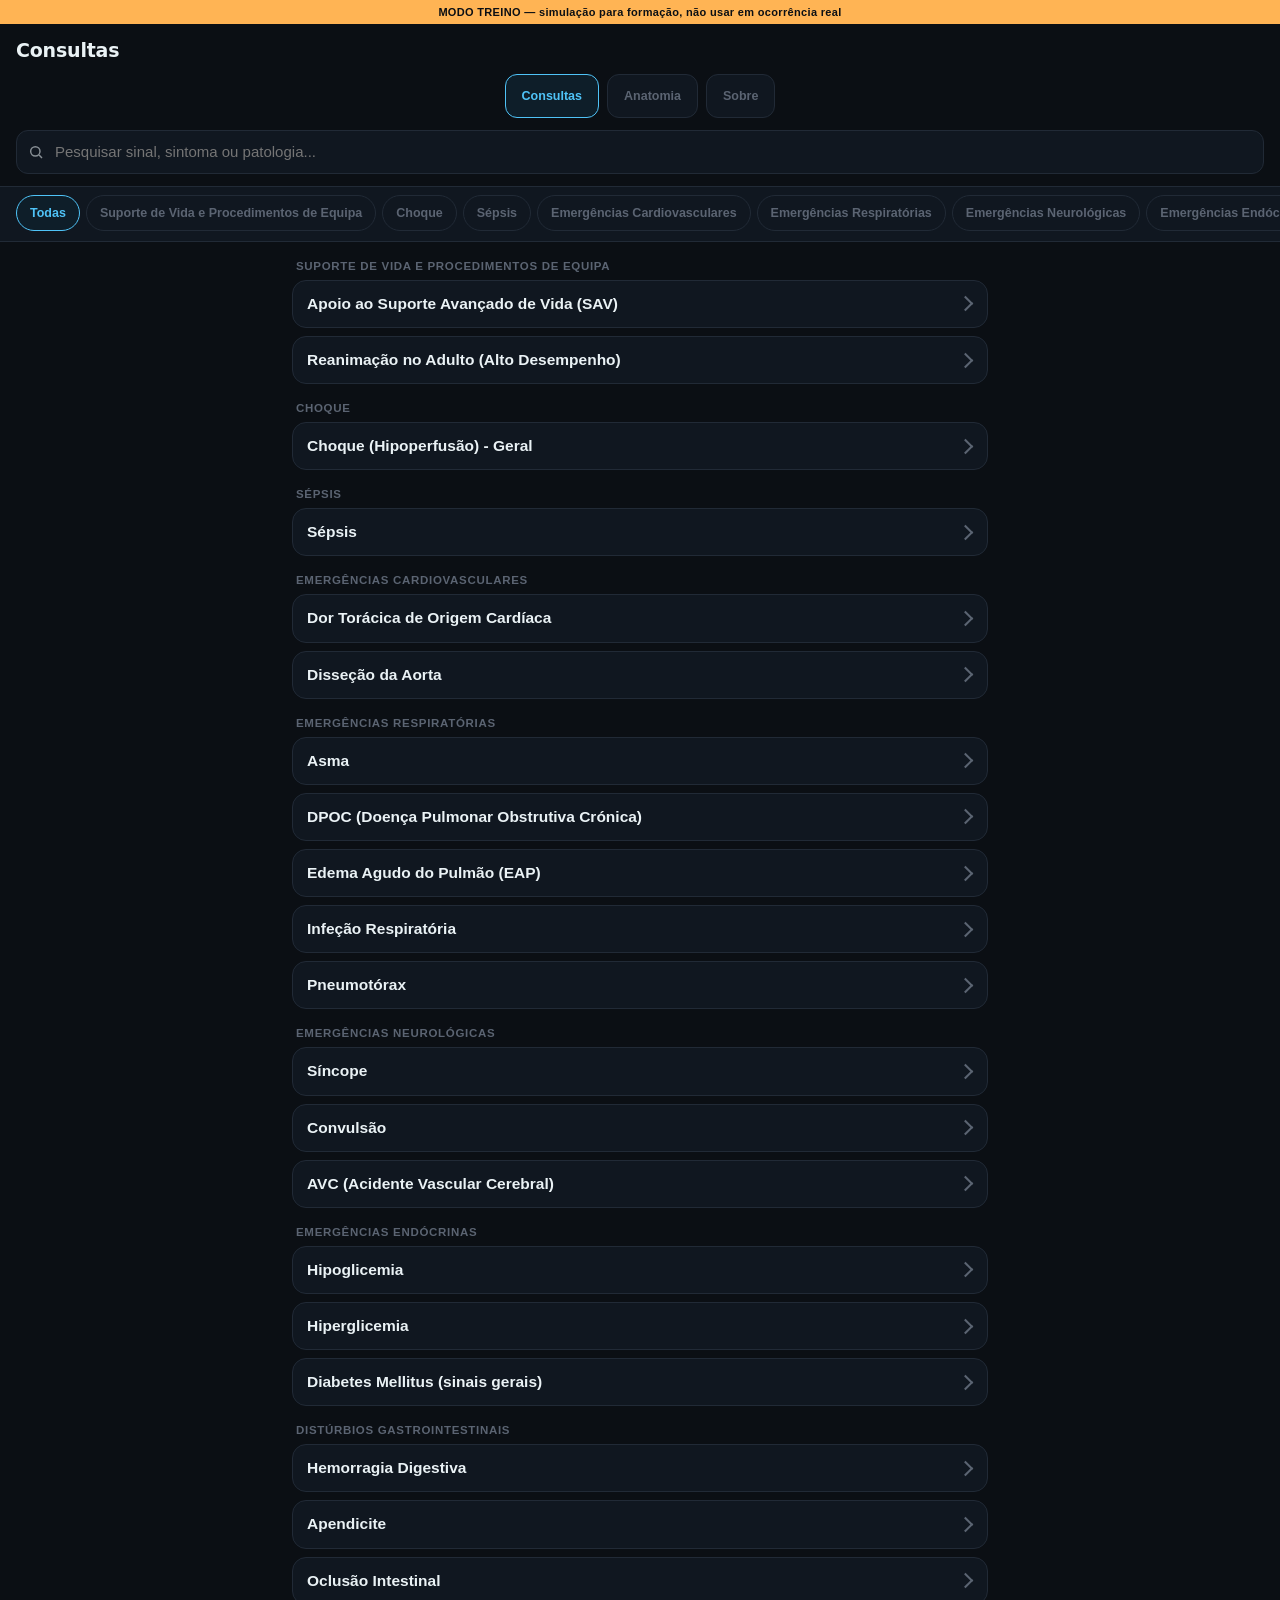
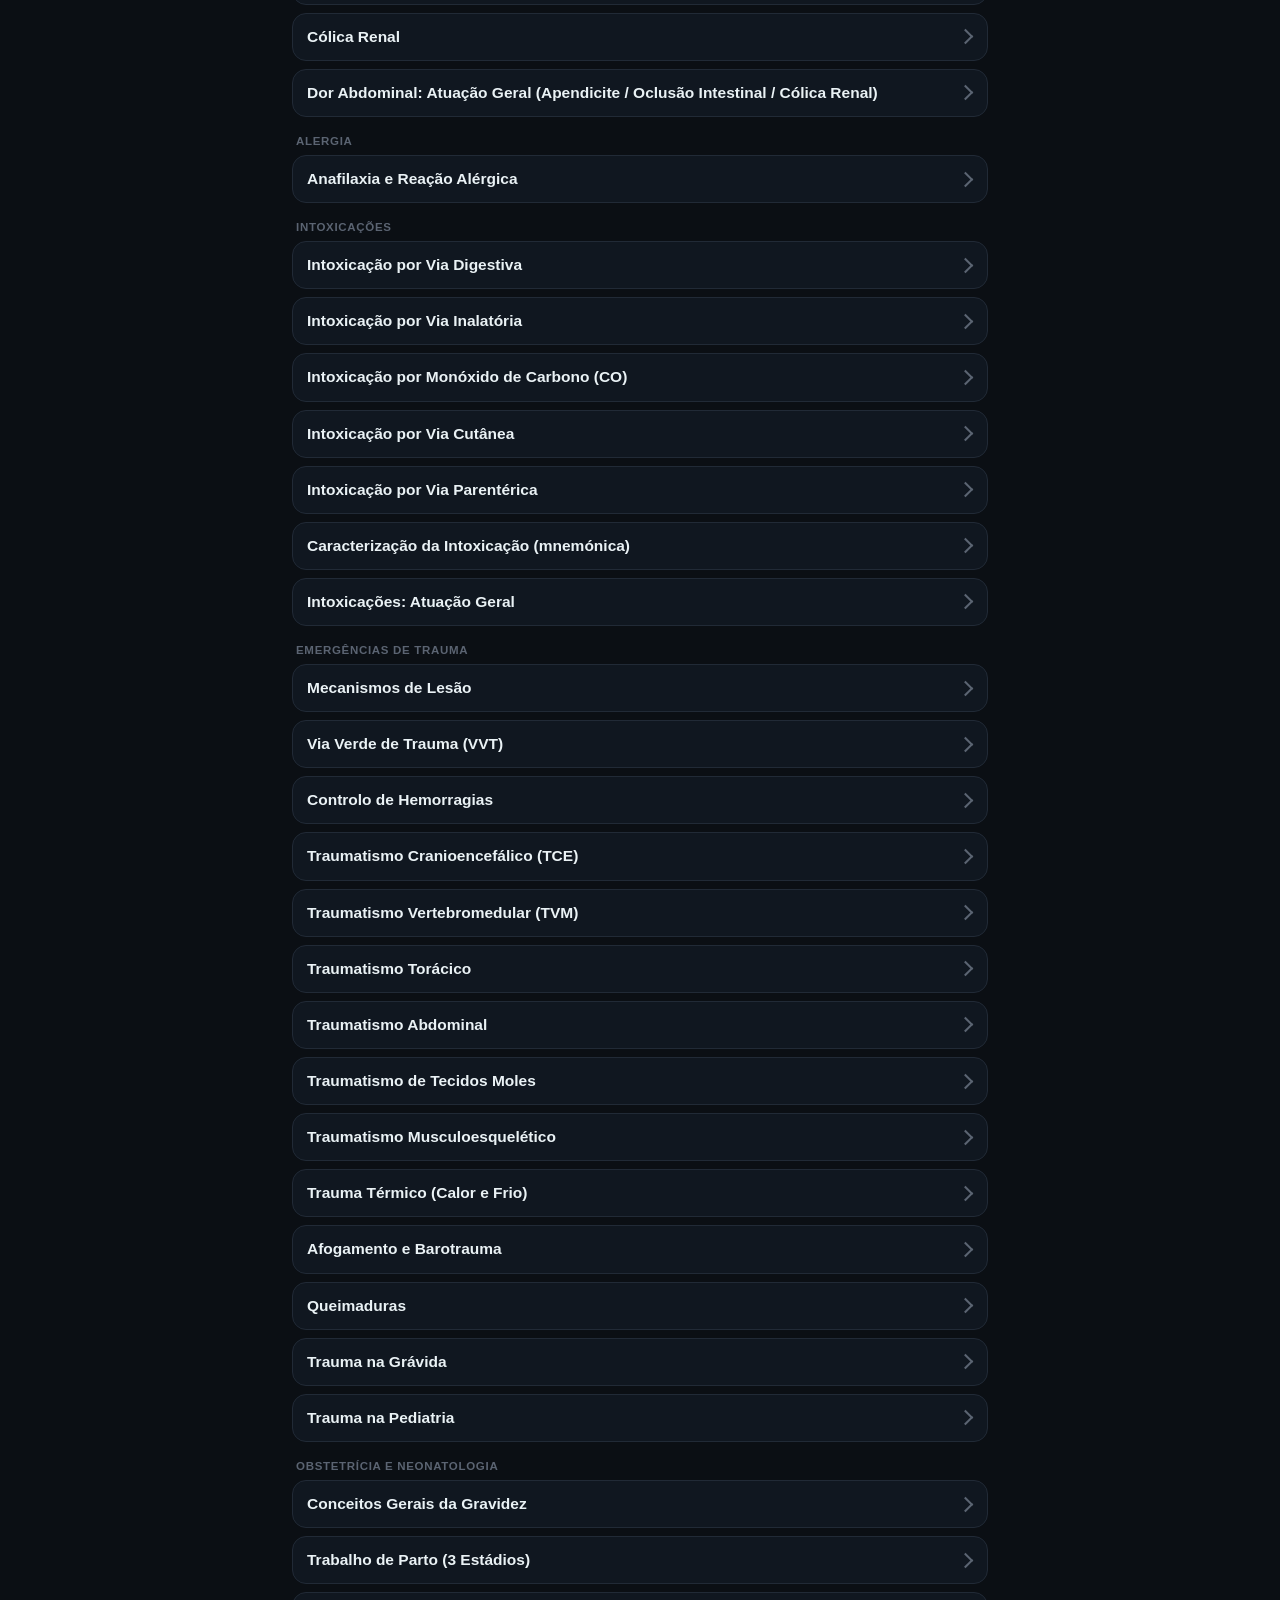
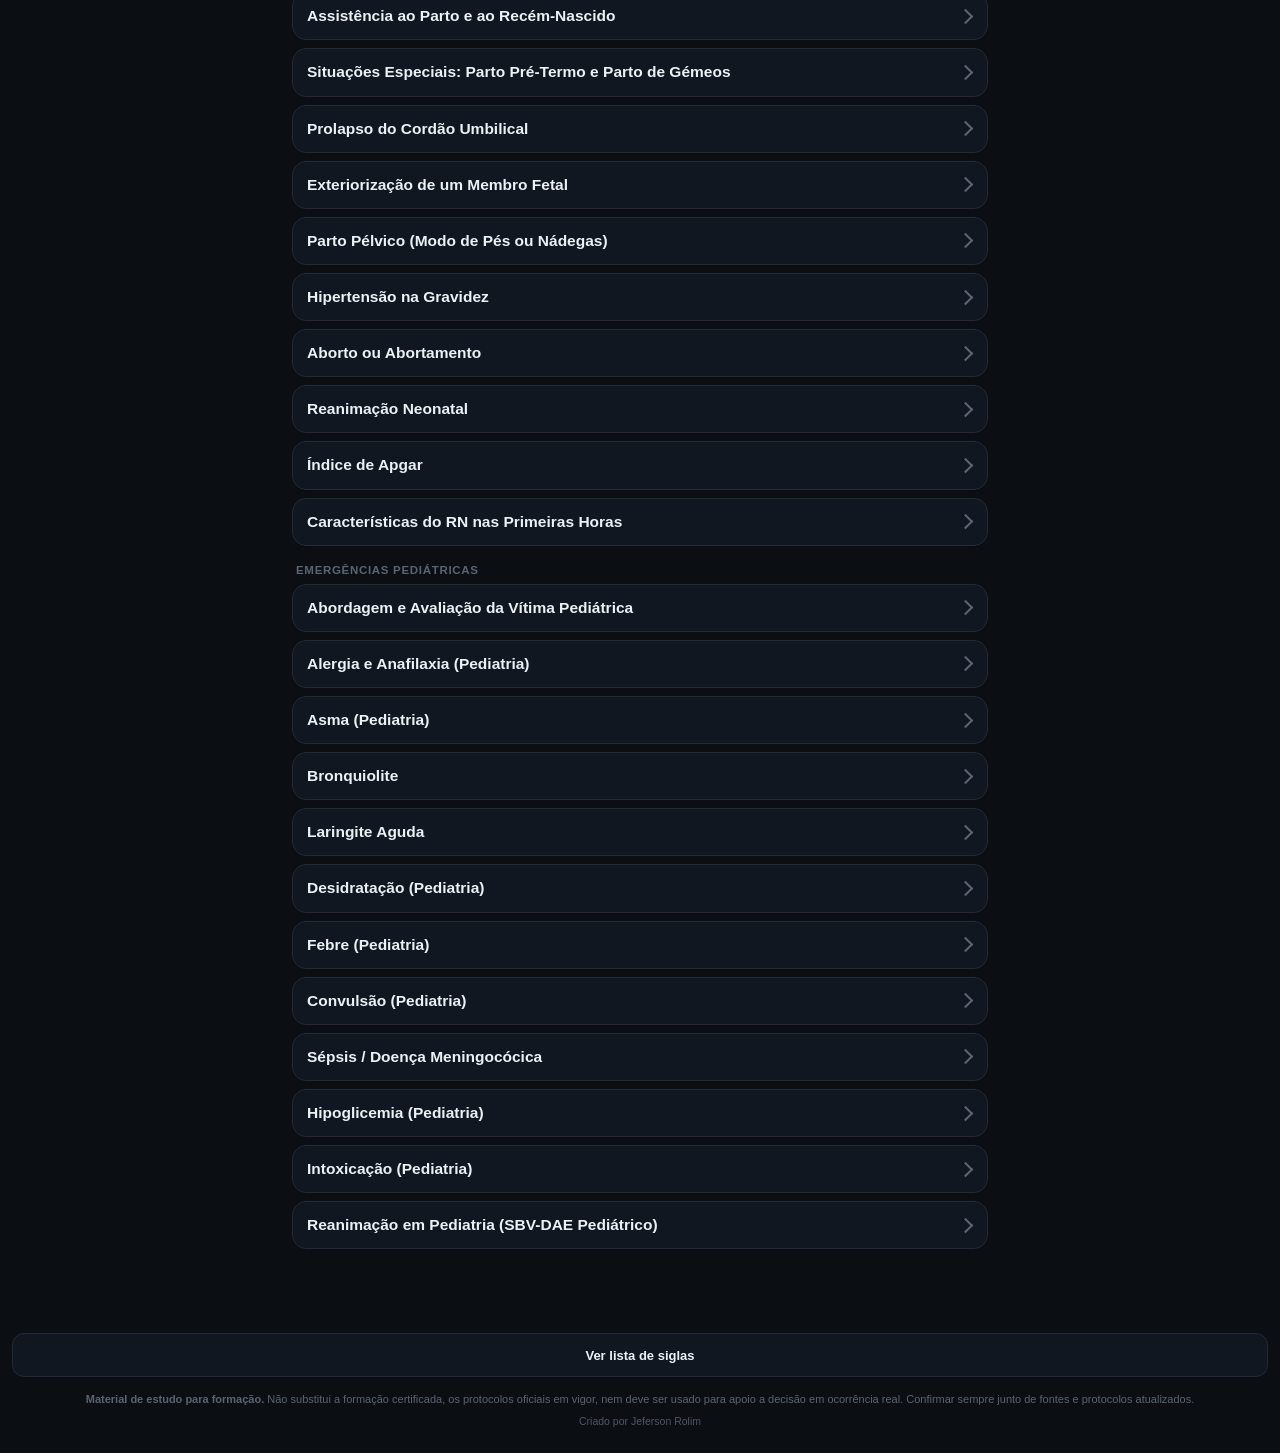
==== index.html @ 1d5b13ac "Cria o Guia de Emergências a partir do simulador-triagem Separa as abas Consultas e Anatomia num pro" ====
<!DOCTYPE html>
<html lang="pt-PT">
<head>
<meta charset="UTF-8">
<meta name="viewport" content="width=device-width, initial-scale=1.0, maximum-scale=1">
<title>Emergências Médicas — Consulta Rápida</title>
<link rel="stylesheet" href="estilo.css">
<style>
  :root{
    /* identidade deste app dentro da central: azul */
    --brand: #4FC3F7; --brand-bg: #0E1E29; --brand-ink: #0E1E29;
  }

  header{
    position: sticky; top:0; z-index: 20;
    background: var(--bg);
    color: var(--ink);
    padding: 14px 16px 12px;
    border-bottom: 1px solid var(--line);
  }
  header .top-row{
    display:flex; align-items:baseline; justify-content:space-between; gap:8px;
  }
  header h1{
    margin:0; font-size: 19px; line-height:1.15; color:var(--ink);
  }
  header .tag{
    font-size: 10.5px; letter-spacing: .04em; color: var(--ink-soft);
    margin-top:2px;
  }
  .badge-count{
    font-size:11px; color:var(--ink-soft); background:var(--panel); border:1px solid var(--line); padding:3px 8px;
    border-radius: var(--radius-pill); white-space:nowrap; font-weight:700;
  } /* nota: regra sem uso no momento (badge foi removido do cabeçalho) */

  .search-wrap{ margin-top:12px; position:relative; }
  #search{
    width:100%; min-height:44px; padding:11px 14px 11px 38px; border-radius: var(--radius-sm);
    border: 1px solid var(--line); font-size:15px; background:var(--panel); color:var(--ink);
  }
  #search:focus{ outline:none; border-color:var(--brand); }
  .search-icon{
    position:absolute; left:12px; top:50%; transform:translateY(-50%);
    width:16px; height:16px; opacity:.55;
  }

  .chips{
    display:flex; gap:6px; overflow-x:auto; padding:10px 16px; align-items:center;
    background: var(--panel); border-bottom:1px solid var(--line); scrollbar-width:none;
  }
  .chips::-webkit-scrollbar{display:none;}
  .chip{
    flex:0 0 auto; min-height:36px; display:inline-flex; align-items:center; font-size:12.5px; padding:6px 13px; border-radius:var(--radius-pill);
    background:var(--panel-2); color:var(--ink-soft); border:1.5px solid var(--line); white-space:nowrap;
    cursor:pointer; font-weight:600;
  }
  .chip.active{ background:var(--brand-bg); border-color:var(--brand); color:var(--brand); }

  #siglasBtn{
    display:block; width:calc(100% - 24px); min-height:44px; margin:16px auto 0; padding:11px;
    background:var(--panel); border:1px solid var(--line); border-radius:var(--radius-sm);
    font-size:13px; font-weight:700; color:var(--ink); text-align:center; cursor:pointer;
  }
  #siglasBtn:hover, #siglasBtn:active{ background:var(--line); border-color:var(--brand); }

  #trainingBanner{ position:sticky; top:0; z-index:30; background:var(--amber); color:var(--bg);
    font-size:11px; font-weight:800; text-align:center; padding:6px 10px; letter-spacing:.03em; }
  header{ top:26px; }
</style>
</head>
<body>

<div id="trainingBanner">MODO TREINO — simulação para formação, não usar em ocorrência real</div>

<header>
  <div class="top-row">
    <h1 class="display">Consultas</h1>
  </div>
  <nav class="app-nav">
    <a href="index.html" class="active">Consultas</a>
    <a href="anatomia.html">Anatomia</a>
    <button type="button" class="about-btn" data-about-open>Sobre</button>
  </nav>
  <div class="search-wrap">
    <svg class="search-icon" viewBox="0 0 24 24" fill="none" stroke="#EAF2F5" stroke-width="2.2"><circle cx="11" cy="11" r="7"/><line x1="21" y1="21" x2="16.65" y2="16.65"/></svg>
    <input id="search" type="text" placeholder="Pesquisar sinal, sintoma ou patologia..." autocomplete="off">
  </div>
</header>

<div class="chips" id="chips"></div>

<main id="main"></main>

<button id="siglasBtn">Ver lista de siglas</button>

<footer class="app-footer">
  <b>Material de estudo para formação.</b> Não substitui a formação certificada, os protocolos oficiais em vigor, nem deve ser usado para apoio a decisão em ocorrência real. Confirmar sempre junto de fontes e protocolos atualizados.
  <div class="app-footer-author">Criado por Jeferson Rolim</div>
</footer>

<div class="modal-overlay" id="aboutModal" hidden>
  <div class="modal-box">
    <div class="modal-head">
      <h2 class="display">Sobre</h2>
      <button type="button" class="modal-close" id="aboutModalClose" aria-label="Fechar">&times;</button>
    </div>
    <div class="about-dev">Desenvolvido por <b>Jeferson Rolim</b></div>
    <div class="about-text">O Guia de Emergências é um projeto de apoio ao estudo, pensado para uso em sala de aula e formação de socorristas/TAS: consulta rápida de emergências médicas (sinais, sintomas e abordagem) e anatomia interativa dos sistemas do corpo humano — não é um produto médico nem uma ferramenta de trabalho.</div>
    <div class="about-warning">
      <svg viewBox="0 0 24 24" fill="none" stroke="#FFB454" stroke-width="1.8"><path d="M12 9v4M12 17h.01M10.3 3.9L1.8 18a1 1 0 00.9 1.5h18.6a1 1 0 00.9-1.5L13.7 3.9a1 1 0 00-1.7 0z"/></svg>
      <div><b>Atenção:</b> não deve ser usado para apoio a decisão em ocorrência real. Uso exclusivamente educacional.</div>
    </div>
    <div class="about-contact">
      <!-- Quando o perfil estiver pronto, descomente e ajuste o link abaixo:
      <a class="about-contact-link" href="https://www.linkedin.com/in/SEU-PERFIL" target="_blank" rel="noopener noreferrer">
        <svg viewBox="0 0 24 24" width="16" height="16" fill="currentColor"><path d="M4.98 3.5C4.98 4.88 3.87 6 2.5 6S0 4.88 0 3.5 1.11 1 2.5 1s2.48 1.12 2.48 2.5zM.22 8.24h4.56V23H.22V8.24zM8.34 8.24h4.37v2.01h.06c.61-1.15 2.11-2.36 4.34-2.36 4.64 0 5.5 3.06 5.5 7.03V23h-4.56v-6.94c0-1.66-.03-3.79-2.31-3.79-2.32 0-2.67 1.81-2.67 3.67V23H8.34V8.24z"/></svg>
        LinkedIn
      </a>
      -->
      <span class="about-contact-placeholder">Contato: em breve</span>
    </div>
  </div>
</div>

<script type="application/json" id="data-source">{"fonte": "Conteúdo de apoio à consulta em emergência pré-hospitalar, compilado a partir de conhecimento clínico geral (sinais, sintomas, valores de referência e condutas amplamente reconhecidos na literatura de emergência médica). Não é a reprodução de nenhum manual, curso ou entidade formadora específica.", "categorias": [{"categoria": "Suporte de Vida e Procedimentos de Equipa", "condicoes": [{"id": "apoio_sav", "nome": "Apoio ao Suporte Avançado de Vida (SAV)", "definicao": "Boas práticas do TAS ao apoiar equipas diferenciadas (SIV/VMER) em manobras de suporte avançado de vida.", "notas_equipamento": ["SpO2: verificar leito ungueal limpo (sem verniz) e perfusão periférica adequada; extremidades frias geram leituras erradas", "TA: colocar o círculo com traço branco da braçadeira sobre a artéria do braço", "ECG: pele limpa, seca e sem pelos em excesso; ligar elétrodos aos cabos antes de colar na vítima"], "protocolo_9_certos": ["Confirmar a administração para a vítima certa", "Confirmar a medicação", "Confirmar a via", "Confirmar a dose", "Confirmar a hora", "Registar a hora de administração", "Ter conhecimento da ação esperada", "Conhecer a forma farmacêutica", "Manter monitorização/vigilância"], "durante_via_aerea_avancada": ["Realizar 200 compressões em 2 min", "Retirar máscara facial do insuflador e conectar ao TOT ou máscara laríngea (com filtro e sensor de capnografia)", "Fixar o nastro", "Realizar insuflações: 20x em 2 min (1 a cada 6 segundos)", "Interromper manobras de 2 em 2 min para avaliar ritmo e rodar o elemento das compressões"]}, {"id": "reanimacao_adulto", "nome": "Reanimação no Adulto (Alto Desempenho)", "definicao": "Pontos-chave e sequência de ações para melhorar o desempenho das equipas de reanimação (RCP).", "pontos_chave_qualidade": ["Minimizar as pausas nas compressões torácicas (interrupções não devem ultrapassar 5 segundos)", "Frequência das compressões torácicas: 100 a 120/min", "Profundidade das compressões torácicas: 5 a 6 cm", "Melhorar o posicionamento do reanimador para permitir descompressão total do tórax", "Técnica de hovering: manter os braços posicionados sobre o tórax sem contacto, prontos para retomar após choque/análise"], "minimizar_interrupcoes_durante": ["Colocação de elétrodos", "Análises de ritmo", "Ventilações", "Desfibrilhação (antes e depois)"], "erros_comuns_identificados": ["Interrupções nas manobras de SBV superiores a 5 segundos", "Frequência das compressões torácicas acima de 120 bpm", "Desligar o DAE em vez de administrar o choque, ou desconectar elétrodos sem corrigir"], "sequencia_alto_desempenho": {"caminho_do_local": ["Confirmar localização exata", "Discutir potencial tipo de vítima", "Distribuir tarefas", "Preparar EPI adequado"], "chegada_ao_local": ["Garantir segurança", "Levar DAE, saco de abordagem, garrafa de O2 (mín. 100 bar) e aspirador", "Distribuir material entre R1 e R2"], "chegada_a_vitima": ["Não adiar a confirmação de PCR perante respiração agónica", "R2 inicia chamada CODU e compressões torácicas após confirmação de PCR pelo R1", "R1 liga o DAE, avalia segurança do tórax e cola elétrodos (não mais de 30 seg) enquanto R2 comprime", "R2 só suspende compressões quando DAE indica análise em curso", "Durante a análise, ninguém toca no DAE, cabos ou vítima (R2 em hovering)", "Se choque recomendado, R2 inicia compressões durante a carga", "R1 confirma segurança e interrompe R2 apenas para pressionar o botão de desfibrilhação", "R1 inicia compressões de qualidade imediatamente após desfibrilhar", "R2 prepara material de via aérea"], "chegada_apoio_diferenciado": ["Manter manobras de reanimação", "R1 transmite informação de forma sucinta e objetiva", "Procedimentos passam a ser geridos pelo team-leader da equipa diferenciada"]}}]}, {"categoria": "Choque", "condicoes": [{"id": "choque_geral", "nome": "Choque (Hipoperfusão) - Geral", "definicao": "Estado em que as células do corpo, de forma generalizada, deixam de receber oxigénio suficiente para as suas necessidades. É sempre um sinal de gravidade extrema e, se não for corrigido a tempo, é fatal.", "grupos_de_risco": ["Imunodeprimidos", "Doentes em quimioterapia", "Insuficiência suprarrenal (doença de Addison)", "Lactentes", "Idosos"], "sinais_sintomas_hipoperfusao": ["Alteração do estado de consciência (ansiedade progredindo para agitação, confusão, prostração, sonolência)", "Taquipneia (sinal clássico de choque)", "Taquicardia (inicialmente ligeira, evoluindo, pulsos periféricos finos/ausentes)", "Pele pálida, fria, viscosa, cianótica, suada", "Diminuição da pressão arterial (sinal mais tardio — só ocorre após falha dos mecanismos compensatórios; ex: hemorragia precisa de perda >30% do volume sanguíneo para PAS cair abaixo de 90mmHg)"], "tipos_de_choque": {"hipovolemico": {"definicao": "Perda aguda de fluidos (desidratação ou hemorragia)", "subtipos": ["Hemorrágico (gravidez ectópica, rotura de aneurisma, hemorragias GI/vaginais/traumáticas)", "Não hemorrágico (diarreia, vómitos, febre, diuréticos, queimaduras, edema generalizado)"], "nota": "Prega cutânea ajuda a identificar hipovolémia não hemorrágica, mais comum em lactentes, crianças pequenas e idosos"}, "obstrutivo": {"definicao": "Obstrução que interfere com pré-carga ou pós-carga do coração", "causas": ["Pneumotórax hipertensivo", "Tamponamento cardíaco", "Tromboembolismo Pulmonar (TEP)"]}, "distributivo": {"definicao": "Aumento da capacidade da rede vascular sem aumento correspondente do volume de sangue (hipovolémia relativa)", "subtipos": ["Neurogénico (lesão medular T1-L2, perda de tónus vascular)", "Anafilático (reação alérgica grave)", "Séptico (infeção grave prolongada)"]}, "cardiogenico": {"definicao": "Falha do coração em bombear sangue (baixo débito cardíaco)", "causas": ["EAM", "ICC descompensada", "Disritmias graves", "Contusão cardíaca", "Valvulopatias"]}}, "comparacao_hipovolemico_vs_neurogenico": {"pele": {"hipovolemico": "Pálida, fria e suada", "neurogenico": "Rosada, quente e seca"}, "pressao_arterial": {"hipovolemico": "Baixa", "neurogenico": "Baixa"}, "estado_consciencia": {"hipovolemico": "Alterado", "neurogenico": "Alerta"}, "preenchimento_capilar": {"hipovolemico": "Aumentado", "neurogenico": "Normal"}}, "atuacao": ["Identificar sintomatologia compatível com o tipo de choque", "Atuar sobre a causa do choque", "Garantir manutenção da temperatura corporal", "Fornecer oxigénio suplementar conforme a situação clínica", "Se PAS < 90mmHg, elevar os membros inferiores", "Recolher informação: etiologia do choque, progressão da sintomatologia, hábitos farmacológicos", "Transporte mantendo via aérea permeável"]}]}, {"categoria": "Sépsis", "condicoes": [{"id": "sepsis", "nome": "Sépsis", "definicao": "Resposta descontrolada e excessiva do organismo a uma infeção, que acaba por lesar os próprios órgãos e tecidos. Sem tratamento rápido, pode evoluir para falência multiorgânica e morte — é uma das principais causas de morte hospitalar em Portugal.", "grupos_de_risco": ["≥ 65 anos", "< 1 ano", "Doenças crónicas (diabetes, doença pulmonar, cancro, doença renal)", "Sistema imunitário debilitado"], "sinais_sintomas": ["FR > 22 cpm", "SpO2 < 90%", "Tosse", "Dispneia", "FC > 90 bpm", "PAS < 90 mmHg", "Temperatura corporal ≥ 38ºC ou < 35ºC", "Dor abdominal e/ou lombar", "Distensão abdominal", "Obstipação", "Diarreia", "Alteração do estado de consciência", "Cefaleias", "Sinais de inflamação cutâneos sugestivos de infeção", "Icterícia (pele e olhos amarelados)", "Sintomas de infeção urinária: dor/ardor a urinar, aumento da frequência de micções"], "parametros_via_verde_sepsis": {"FR": "> 22 cpm", "SpO2": "< 90%", "FC": "> 90 bpm", "PAS": "< 90 mmHg", "temperatura": "≥ 38ºC ou < 35ºC"}, "atuacao": ["Identificar sinais compatíveis com sépsis", "Iniciar oxigenoterapia de acordo com a gravidade apresentada", "Recolher informação: progressão da sintomatologia, história de infeção, hábitos farmacológicos", "Perante sinais de gravidade ou caso suspeito/provável Via Verde Sépsis, contactar CODU", "Realizar pelo menos 2 avaliações completas de sinais vitais (antes e depois das medidas implementadas)", "Durante o transporte, garantir permeabilidade contínua da via aérea"]}]}, {"categoria": "Emergências Cardiovasculares", "condicoes": [{"id": "dor_toracica_cardiaca", "nome": "Dor Torácica de Origem Cardíaca", "definicao": "Situação em que o músculo cardíaco não recebe oxigénio suficiente, geralmente por estreitamento das artérias coronárias (aterosclerose). Inclui a angina de peito, em que a dor dura poucos minutos e alivia com repouso ou medicação, e o enfarte agudo do miocárdio, em que a dor persiste apesar do repouso e pode surgir mesmo durante o sono.", "sinais_sintomas": ["Dispneia", "Cansaço de início súbito", "Dor/desconforto retroesternal tipo opressão, peso, ardor ou pressão", "Dor epigástrica", "Irradiação para membros superiores (principalmente esquerdo), pescoço, mandíbula", "Palpitações", "Palidez", "Sudorese", "Náuseas e/ou vómitos", "Ansiedade e agitação", "Lipotimia ou síncope", "Angústia"], "nota_clinica": "Idosos, mulheres e diabéticos podem apresentar sintomas atípicos, incluindo ausência de dor torácica. Existe a Via Verde Coronária para agilizar encaminhamento hospitalar.", "atuacao": ["Evitar que a vítima faça esforços", "Posicionar em posição de conforto", "Fornecer oxigénio suplementar conforme a situação clínica", "Caracterizar a dor torácica", "Recolher informação: tempo de início, episódios anteriores, antecedentes cardíacos, hábitos farmacológicos (nitratos), trauma torácico", "Perante deterioração do quadro, identificar como vítima crítica e contactar o centro de orientação para apoio", "Transportar em Fowler (45º)"]}, {"id": "disseccao_aorta", "nome": "Disseção da Aorta", "definicao": "Rasgo na camada interna da parede da aorta, que permite ao sangue infiltrar-se entre as camadas do vaso, criando um segundo canal ('falso lúmen'). Está associada a traumatismos graves ou a aneurismas pré-existentes; a atuação de campo é semelhante à da dor torácica de origem cardíaca.", "sinais_sintomas": ["Cianose periférica", "Dor torácica ou interescapular de início súbito, muito intensa, sem sinais prévios (descrita como a dor mais intensa já sentida, dilacerante/afiada)", "Palidez", "Sudorese", "Hipotensão", "Assimetria dos pulsos periféricos (possível ausência de um deles)", "Diferença de pressão arterial entre membros superior a 10mmHg", "Síncope"], "atuacao": ["Atuação similar à avaliação e atuação da dor torácica de origem cardíaca"]}]}, {"categoria": "Emergências Respiratórias", "condicoes": [{"id": "asma", "nome": "Asma", "definicao": "Doença das vias respiratórias em que os brônquios se tornam permanentemente mais sensíveis e reativos, estreitando com facilidade (por contração da musculatura, produção de muco e inflamação). O ar tem dificuldade em sair durante a expiração, o que origina o som característico de pieira.", "fatores_desencadeantes": ["Alergénios (ácaros, pelo de animais, pólenes)", "Exercício físico", "Fármacos (aspirina, anti-inflamatórios)", "Irritantes químicos", "Fumo do tabaco", "Infeções virais"], "sinais_sintomas_por_gravidade": {"crise_ligeira": ["Vítima calma ou ligeiramente ansiosa", "Dispneia com a marcha", "Possibilidade de pieira discreta na fase expiratória", "FR normal ou ligeiramente elevada"], "crise_moderada": ["Ansiedade", "Dispneia em pequenos esforços", "Prefere estar sentada", "Incapacidade de completar frases curtas", "Pieira", "Uso de músculos acessórios e tiragens", "FR aumentada", "Decréscimo da SpO2", "FC aumentada"], "crise_grave": ["Ansiedade ou agitação", "Dispneia em repouso", "Pieira", "Posição de tripé", "Incapacidade de completar frases curtas", "Uso de músculos acessórios e tiragens", "FR aumentada", "FC aumentada"], "paragem_ventilatoria_iminente": ["Prostração ou desorientação", "Sons ventilatórios inaudíveis (silêncio ventilatório)", "Apneia", "Bradicardia"]}, "atuacao": ["Remover fator desencadeante ou retirar a vítima do local", "Posicionar para facilitar a respiração (elevação do tronco)", "Iniciar oxigenoterapia de acordo com a gravidade apresentada", "Recolher informação: tempo de início, história de episódios anteriores, fatores desencadeantes, história de patologias respiratórias, hábitos farmacológicos (ex: broncodilatadores)", "Reduzir ao mínimo o esforço físico da vítima", "Se houver sinais de gravidade, classificar como vítima crítica e pedir apoio diferenciado ao centro de orientação", "Transportar em posição de Fowler (elevação da cabeceira a 45º)"]}, {"id": "dpoc", "nome": "DPOC (Doença Pulmonar Obstrutiva Crónica)", "definicao": "Grupo de doenças pulmonares que causam obstrução persistente e progressiva à passagem de ar, resultado de inflamação crónica dos brônquios — engloba a bronquite crónica e o enfisema. As agudizações são frequentemente desencadeadas por infeções respiratórias.", "fatores_risco": ["Tabagismo", "Doenças profissionais (poeiras, químicos)", "Infeções recorrentes", "Predisposição genética"], "sinais_sintomas": ["Expetoração purulenta", "Cianose", "Tosse persistente", "Dispneia mais exacerbada que o habitual", "Respiração ruidosa", "Agitação e ansiedade", "Alterações de consciência (casos graves)", "Febre"], "nota_clinica": "Em vítimas com DPOC crónico (hypoxic drive), a administração de oxigénio visa obter SpO2 entre 88-92%; aumento excessivo pode reduzir o estímulo ventilatório.", "atuacao": ["Posicionar para facilitar a respiração (elevação do tronco)", "Perante secreções que a vítima não consegue expelir, aspirar", "Fornecer oxigénio suplementar conforme a situação clínica", "Recolher informação: tempo de início, história de agudizações anteriores, comorbilidades, hábitos farmacológicos, oxigenoterapia no domicílio", "Evitar que a vítima faça esforço desnecessário", "Reconhecendo sinais de gravidade, sinalizar a vítima como crítica e acionar apoio diferenciado", "Transportar em posição de Fowler (45º)"]}, {"id": "eap", "nome": "Edema Agudo do Pulmão (EAP)", "definicao": "Situação em que se acumula líquido nos alvéolos e no tecido à volta dos pulmões, dificultando as trocas gasosas. Pode resultar do aumento de pressão nos vasos pulmonares (insuficiência cardíaca, enfarte) ou do aumento da permeabilidade dos vasos (infeções, tóxicos).", "sinais_sintomas": ["Secreções aquosas, espumosas, rosadas", "Cianose", "Dispneia", "Ortopneia (piora deitado)", "Aumento da FR", "Sensação de afogamento", "Ruído tipo farfalheira/fervores (\"panela de água a ferver\")", "Ansiedade e agitação", "Aumento da FC", "Aumento da TA (na maioria dos casos)", "Palidez e sudorese"], "atuacao": ["Posicionar para facilitar a respiração (sentada/Fowler) com pernas pendentes", "Administrar oxigénio suplementar conforme necessário", "Recolher informação: tempo de início, episódios anteriores, antecedentes cardíacos, hábitos farmacológicos", "Reduzir ao mínimo o esforço físico da vítima", "Perante deterioração do quadro, identificar como vítima crítica e contactar o centro de orientação para apoio", "Transportar em Fowler com pernas pendentes"]}, {"id": "infecao_respiratoria", "nome": "Infeção Respiratória", "definicao": "Infeção causada por vírus, bactérias, fungos ou parasitas, que pode afetar qualquer parte do aparelho respiratório — do nariz (rinite, sinusite) até aos pulmões (pneumonia), passando pela garganta, laringe e brônquios.", "sinais_sintomas": ["Expetoração purulenta", "Congestão e corrimento nasal", "Tosse", "Febre", "Mialgias", "Astenia"], "atuacao": ["Posicionar para facilitar a respiração (sentada/Fowler)", "Administrar oxigénio conforme indicado para o quadro", "Recolher informação: tempo de início, episódios anteriores, contacto com infetados, hábitos farmacológicos", "Evitar que a vítima faça esforço desnecessário", "Se houver sinais de gravidade, classificar como vítima crítica e pedir apoio diferenciado ao centro de orientação", "Transportar em Fowler (45º)"]}, {"id": "pneumotorax", "nome": "Pneumotórax", "definicao": "Entrada de ar no espaço entre os dois folhetos da pleura (a membrana que reveste o pulmão), o que faz com que o pulmão colapse parcial ou totalmente. Pode acontecer após um traumatismo ou de forma espontânea, sendo esta última mais típica em pessoas jovens, altas, magras e fumadoras.", "sinais_sintomas": ["Desvio da traqueia (tardio)", "Ingurgitamento jugular", "Enfisema subcutâneo", "Cianose", "Dispneia", "Respiração superficial", "Assimetria da parede torácica", "Dor intensa tipo pontada/facada no tórax, sem irradiação", "Pele pálida", "Sudorese", "Sinais de choque: hipotensão, taquicardia, taquipneia"], "atuacao": ["Posicionar para facilitar a respiração (sentada/Fowler)", "Iniciar oxigenoterapia de acordo com a gravidade apresentada", "Recolher informação: tempo de início, episódios anteriores, alteração recente de pressão atmosférica (voo/mergulho), hábitos tabágicos, trauma torácico", "Reduzir ao mínimo o esforço físico da vítima", "Reconhecendo sinais de gravidade, sinalizar a vítima como crítica e acionar apoio diferenciado", "Transportar em Fowler (45º)"]}]}, {"categoria": "Emergências Neurológicas", "condicoes": [{"id": "sincope", "nome": "Síncope", "definicao": "Perda súbita e transitória da consciência, com perda do tónus postural, causada por uma quebra momentânea no fluxo de sangue ao cérebro. Recupera-se espontânea e completamente em pouco tempo. A causa mais frequente, de longe, é a de origem vasovagal (reflexa).", "sinais_sintomas": ["Alteração do estado de consciência", "Lipotimia (sensação de perda dos sentidos)", "Tonturas", "Visão turva", "Astenia", "Hipotensão", "Palidez", "Sudorese", "Náuseas e vómitos"], "atuacao": ["Se pré-síncope detetada, promover manobras de contrapressão física até deitar a vítima", "Se desidratação, promover ingestão de pequenas quantidades de água", "Avaliar glicemia capilar para despiste da causa", "Iniciar oxigenoterapia de acordo com a gravidade apresentada", "Recolher informação: história relatada por testemunhas, episódios anteriores, causa provável, doenças cardiovasculares, hábitos farmacológicos", "Perante deterioração do quadro, identificar como vítima crítica e contactar o centro de orientação para apoio", "Transporte mantendo permeabilidade da via aérea, devido à AEC"]}, {"id": "convulsao", "nome": "Convulsão", "definicao": "Descarga elétrica anormal e súbita num grupo de neurónios, que se traduz em alterações temporárias do movimento, da sensibilidade ou do comportamento. Pode ser generalizada (envolve todo o cérebro desde o início) ou focal (começa numa área limitada).", "sinais_sintomas_pos_crise": ["Cianose periférica", "Paralisia da musculatura da face e/ou pescoço", "Extensão e rigidez das extremidades", "Taquicardia", "Período de inconsciência", "Amnésia retrógrada", "Pode apresentar hipoglicemia", "Perda de controlo dos esfíncteres", "Aumento da TA", "Afasia", "Incapacidade para cumprir ordens", "Fadiga, sonolência, confusão e desorientação", "Cefaleias intensas", "Alterações emocionais"], "estado_de_mal_epileptico": "Crise convulsiva com duração superior a 5 minutos, ou várias crises prolongadas sem recuperação da consciência entre elas — risco de lesões cerebrais permanentes ou morte.", "atuacao": {"durante_crise_tonico_clonica": ["Afastar objetos que possam causar traumatismos e proteger a cabeça", "Permeabilizar a via aérea com adjuvantes básicos, se possível (sem forçar)", "Administrar O2", "Não restringir movimentos", "Registar duração, zonas do corpo envolvidas e intervalos"], "pos_crise": ["Colocar em PLS (posição lateral de segurança)", "Avaliar temperatura corporal; se hipertermia, promover arrefecimento (retirar roupas, compressas de água tépida)", "Avaliar glicemia capilar; se hipoglicemia, administrar glicose (ver capítulo Diabetes)", "Se sinais de AVC, verificar critérios para Via Verde AVC", "Reduzir estimulação sensorial", "Fornecer oxigénio suplementar conforme a situação clínica", "Recolher informação: caracterizar a convulsão (duração, partes envolvidas, intervalos), despistar causa provável, episódios anteriores, hábitos farmacológicos (anticonvulsivantes)", "Perante sinais de gravidade ou convulsão tónico-clónica presenciada, identificar criticidade e solicitar apoio diferenciado ao CODU", "Transporte mantendo permeabilidade da via aérea, devido à AEC"]}}, {"id": "avc", "nome": "AVC (Acidente Vascular Cerebral)", "definicao": "Situação em que uma parte do cérebro deixa de receber sangue suficiente, levando à morte progressiva dos tecidos nessa área. Pode ter origem isquémica (bloqueio de um vaso por um coágulo, a grande maioria dos casos) ou hemorrágica (rutura de um vaso, frequentemente associada a hipertensão mal controlada).", "sinais_sintomas": ["Alteração da mímica facial", "Desvio da comissura labial", "Diminuição ou perda de força/sensibilidade nos membros (hemiparesia/hemiplegia)", "Alteração da linguagem/fala (disartria/afasia)", "Alterações da visão", "Desvio conjugado do olhar", "Ausência de reconhecimento do défice (anosognosia)", "Cefaleias intensas", "Ataxia cerebelosa (desequilíbrio da marcha/coordenação)", "Vertigem e tonturas"], "escalas_avaliacao": {"cincinnati": "Avalia: 1) Alteração da mímica facial; 2) Dificuldade em elevar um dos membros superiores; 3) Alterações da fala. 1 critério positivo = 72% de probabilidade de AVC; 3 critérios positivos = 85% de probabilidade.", "race": "Escala RACE (Rapid Arterial oClusion Evaluation), pontuação 0-9, avalia paralisia facial, função motora dos membros superior/inferior, desvio óculo-cefálico, agnosia/afasia. Pontuação ≥5 indica 85% de probabilidade de oclusão de grande vaso."}, "via_verde_avc": {"sinais_de_alerta": ["Hemiparesia/hemiplegia", "Disartria/Afasia", "Assimetria facial"], "criterios_inclusao": ["Início dos sintomas até 24h de evolução (usar última hora em que foi visto bem, se desconhecida)", "Idade ≥18 anos (sem limite superior)"]}, "atuacao": ["Identificar sintomatologia compatível com AVC", "Identificar critérios para inclusão em Via Verde AVC (início <24h e idade ≥18 anos)", "Administrar oxigénio suplementar conforme necessário", "Contactar precocemente o CODU para validação de inclusão em Via Verde AVC", "Avaliar escalas de Cincinnati e RACE", "Avaliar glicemia capilar", "Posicionar com elevação do tronco a 30º", "Recolher informação: hora de início dos sintomas (ou última vez visto bem), circunstâncias, dependência nas AVDs, episódios anteriores, anticoagulantes orais (Varfine®, Sintrom®, Xarelto®, Heparina)", "Perante sinais de gravidade, solicitar apoio diferenciado ao CODU", "Transporte mantendo permeabilidade da via aérea, devido à AEC"]}]}, {"categoria": "Emergências Endócrinas", "condicoes": [{"id": "hipoglicemia", "nome": "Hipoglicemia", "definicao": "Descida da concentração de glicose no sangue abaixo dos valores normais. É particularmente comum em pessoas com diabetes, quando existe desequilíbrio entre a medicação (insulina ou antidiabéticos), a alimentação e o esforço físico.", "valor_referencia": "Glicemia capilar < 60 mg/dL", "sinais_sintomas": ["AEC (agitação, agressividade, irritabilidade, confusão ou prostração)", "Cefaleias", "Tonturas", "Fraqueza muscular", "Tremores", "Visão turva", "Taquicardia", "Sudorese", "Polifagia (sensação de fome)", "Descoordenação motora", "Discurso arrastado", "Midríase", "Convulsões"], "atuacao": {"geral": ["Avaliar a glicemia capilar", "Administrar oxigénio conforme indicado para o quadro", "Verificar existência de bomba infusora de insulina; se hipoglicemia, parar/desligar", "Procurar causa da hipoglicemia"], "glicemia_menor_60_vitima_consciente_A": ["Administrar via oral 25g de glicose (gel ou ampolas hipertónicas)", "Promover ingestão de alimentos ricos em hidratos de carbono e açúcares (pão, bolachas)", "Repetir administração de glicose se sintomas se mantiverem"], "glicemia_menor_60_vitima_V_D_ou_S_escala_AVDS": ["Administrar papa espessa de açúcar na mucosa oral (gengivas, sob a língua), lateralizando a vítima para permeabilidade da via aérea", "Se não houver recuperação, repetir administração e promover transporte precoce em articulação com o CODU"], "glicemia_entre_60_e_80": ["Promover ingestão de alimentos ricos em hidratos de carbono e açúcares"], "comum": ["Recolher informação: tempo de início, episódios anteriores, antecedentes de Diabetes, última refeição, hábitos farmacológicos", "Se houver sinais de gravidade, classificar como vítima crítica e pedir apoio diferenciado ao centro de orientação", "Transporte mantendo permeabilidade da via aérea"]}}, {"id": "hiperglicemia", "nome": "Hiperglicemia", "definicao": "Elevação da concentração de glicose no sangue acima do normal, geralmente relacionada com falta ou insuficiência de insulina face às necessidades do organismo, podendo ser agravada por stress, infeção ou excesso alimentar.", "valor_referencia": "Glicemia capilar > 200 mg/dL", "sinais_sintomas": ["AEC (confusão ou prostração)", "Sonolência", "Prostração", "Pulso rápido e cheio", "Náuseas e vómitos", "Hálito frutado (cetónico)", "Pele seca e ruborizada", "Desidratação", "Hipotensão", "Poliúria", "Polidipsia extrema (sede)", "Xerostomia (boca seca)", "Dor abdominal"]}, {"id": "diabetes_mellitus_geral", "nome": "Diabetes Mellitus (sinais gerais)", "definicao": "Doença metabólica crónica em que o organismo perde a capacidade de regular adequadamente a glicose no sangue, por produção insuficiente de insulina ou por resistência à sua ação.", "sinais_sintomas": ["Cefaleias e tonturas", "Náuseas e vómitos", "Alteração do estado de consciência", "Polifagia", "Polidipsia (sede excessiva)", "Poliúria", "Astenia", "Mialgias", "Perda de peso sem explicação", "Visão turva", "Dificuldade de cicatrização", "Xerostomia", "Prurido (sobretudo genital)", "Glicosúria"], "tabela_comparativa_hipo_vs_hiperglicemia": {"causa": {"hipoglicemia": "Excesso de insulina ou défice de açúcar", "hiperglicemia": "Excesso de açúcar ou défice de insulina"}, "inicio": {"hipoglicemia": "Rápido e súbito", "hiperglicemia": "Lento e progressivo"}, "comportamento": {"hipoglicemia": "Agitação, irritabilidade, convulsões, confusão e prostração", "hiperglicemia": "Fraqueza muscular, confusão, sonolência e prostração"}, "pele": {"hipoglicemia": "Pálida e suada", "hiperglicemia": "Seca e avermelhada"}, "halito": {"hipoglicemia": "Normal", "hiperglicemia": "Cetónico, adocicado (maçã)"}, "sede": {"hipoglicemia": "Ausente", "hiperglicemia": "Presente"}, "vomitos": {"hipoglicemia": "Raros", "hiperglicemia": "Presentes"}, "fome": {"hipoglicemia": "Intensa", "hiperglicemia": "Ausente"}}}]}, {"categoria": "Distúrbios Gastrointestinais", "condicoes": [{"id": "hemorragia_digestiva", "nome": "Hemorragia Digestiva", "definicao": "Perda de sangue proveniente do tubo digestivo. Classifica-se como alta quando a origem está acima do duodeno, ou baixa quando está abaixo dele. Manifesta-se de formas distintas consoante a origem: vómito com sangue, fezes escuras e com cheiro característico, ou sangue vermelho vivo nas fezes.", "sinais_sintomas": ["Vómito ou dejeção com características hemáticas", "Sudorese", "Palidez", "Pulso rápido", "Náuseas", "Hipotensão", "Tonturas", "Síncope"], "atuacao": ["Caracterizar o vómito/dejeção quanto a quantidade e aspeto", "Perante AEC ou incapacidade de expelir vómito, permeabilizar a via aérea", "Administrar oxigénio suplementar conforme necessário", "Posicionar em posição de conforto mantendo via aérea permeável", "Recolher informação: tempo de início, episódios anteriores, antecedentes digestivos, hábitos farmacológicos", "Se houver sinais de gravidade, classificar como vítima crítica e pedir apoio diferenciado ao centro de orientação", "Transporte mantendo permeabilidade da via aérea"]}, {"id": "apendicite", "nome": "Apendicite", "definicao": "Inflamação do apêndice, geralmente por obstrução com matéria fecal. Se o apêndice romper, o conteúdo pode espalhar-se pela cavidade abdominal, causando peritonite e um risco sério de sépsis.", "sinais_sintomas": ["Dor na fossa ilíaca direita, que aumenta com a rápida descompressão", "Dor pode irradiar para membro inferior", "Náuseas", "Vómitos", "Febre", "Perda de apetite", "Se rotura: diminuição da dor localizada, passando a dor difusa em todo o abdómen"], "atuacao": ["Ver Dor abdominal: Atuação (comum às 3 causas deste capítulo)"]}, {"id": "oclusao_intestinal", "nome": "Oclusão Intestinal", "definicao": "Bloqueio, total ou parcial, à passagem do conteúdo intestinal. Pode dever-se à paragem dos movimentos naturais do intestino ou a um estreitamento físico do seu interior — por tumores, pólipos, um corpo estranho, hérnias ou torção do próprio intestino (volvo).", "sinais_sintomas": ["Dor abdominal tipo cólica", "Distensão do abdómen", "Obstipação", "Náuseas", "Vómitos", "Casos graves: vómitos fecaloides (odor fétido, cor escura)"], "atuacao": ["Ver Dor abdominal: Atuação (comum às 3 causas deste capítulo)"]}, {"id": "colica_renal", "nome": "Cólica Renal", "definicao": "Dor provocada, na maioria das vezes, por um cálculo urinário que se solta e obstrui o trajeto do rim até à bexiga.", "sinais_sintomas": ["Dor tipo cólica (pode ser extremamente violenta), com início lombar e irradiação para bexiga/genitais", "Agitação (procura de posição antálgica)", "Náuseas", "Vómitos", "Dor ao urinar (se obstrução nos ureteres)", "Hematúria (sangue na urina) em alguns casos"], "atuacao": ["Ver Dor abdominal: Atuação (comum às 3 causas deste capítulo)"]}, {"id": "dor_abdominal_atuacao", "nome": "Dor Abdominal: Atuação Geral (Apendicite / Oclusão Intestinal / Cólica Renal)", "definicao": "Procedimento comum às três causas de dor abdominal abordadas no manual.", "atuacao": ["Caracterizar a dor abdominal de acordo com a mnemónica TILIDAS e identificar a causa", "Administrar oxigénio conforme indicado para o quadro", "Posicionar em posição de conforto que permita alívio da dor", "Desaconselhar ingestão de líquidos ou alimentos", "Recolher informação: tempo de início, episódios anteriores, antecedentes digestivos, hábitos farmacológicos", "Reconhecendo sinais de gravidade, sinalizar a vítima como crítica e acionar apoio diferenciado", "Transporte em posição confortável (por vezes alivia com flexão dos joelhos sobre o abdómen)"]}]}, {"categoria": "Alergia", "condicoes": [{"id": "anafilaxia", "nome": "Anafilaxia e Reação Alérgica", "definicao": "Reação exagerada do sistema imunológico a uma substância à qual o corpo foi exposto (por ingestão, injeção, inalação ou contacto). Quando a reação se torna sistémica — afetando vários órgãos ao mesmo tempo, com possível compromisso da via aérea e da circulação — chama-se anafilaxia, um quadro potencialmente fatal. É importante saber que uma parte significativa dos casos de anafilaxia (até 4 em cada 10) não apresenta qualquer alteração visível na pele.", "sinais_sintomas": {"reacao_alergica": ["Edema das mucosas (olhos, lábios)", "Aumento das secreções nasais", "Tosse", "Dor abdominal, náuseas, vómitos e diarreia", "Eritema (rubor)", "Prurido (comichão)", "Urticária", "Alterações do estado de consciência (desorientação, zumbidos, vertigens)", "Olhos vermelhos com ardor e lacrimejo"], "reacao_anafilatica": ["2 ou mais dos seguintes sinais após contacto com alergénio indicam reação anafilática:", "Alterações da pele e/ou mucosas (urticária, prurido, língua/lábios edemaciados)", "Compromisso respiratório (dispneia, síbilos, estridor, cianose)", "Hipotensão ou sintomas associados (síncope, astenia, descontrolo de esfíncteres)", "Sintomas gastrointestinais persistentes (vómitos, dor abdominal, diarreia)"]}, "atuacao": ["Afastar o fator desencadeante ou retirar a vítima do local o mais precocemente possível", "Administrar oxigénio conforme indicado para o quadro", "Recolher informação: substância/alergénio causador, história de episódios anteriores, progressão da sintomatologia, antecedentes de alergias, hábitos farmacológicos", "Perante sinais de gravidade (reação anafilática), identificar vítima crítica e solicitar apoio diferenciado ao CODU", "Transportar assegurando que a via aérea se mantém desobstruída"]}]}, {"categoria": "Intoxicações", "condicoes": [{"id": "intoxicacao_digestiva", "nome": "Intoxicação por Via Digestiva", "definicao": "Intoxicação associada a ingestão (via oral) ou administração retal.", "sinais_sintomas": ["Queimaduras químicas ao redor ou dentro da boca", "Odores anormais do hálito", "Dispneia", "Depressão respiratória", "FC rápida ou lenta", "Arritmias", "Náuseas", "Dor abdominal", "Vómito", "Diarreia", "Palidez", "Alteração do estado de consciência", "Convulsões"]}, {"id": "intoxicacao_inalatoria", "nome": "Intoxicação por Via Inalatória", "definicao": "Inalação de gases, fumos ou vapores tóxicos (ex: monóxido de carbono, gás propano/butano).", "sinais_sintomas": ["Queimaduras no trato respiratório", "Estridor", "Expetoração com fuligem", "Depressão respiratória", "Cianose", "Dispneia", "Náuseas", "Vómito", "Diarreia", "Sudorese", "Cefaleia", "Alteração do estado de consciência", "Tonturas", "Convulsões", "Alteração das pupilas (mióticas ou midriáticas)"]}, {"id": "intoxicacao_monoxido_carbono", "nome": "Intoxicação por Monóxido de Carbono (CO)", "definicao": "Intoxicação por um gás incolor e sem cheiro, produzido pela combustão incompleta de matéria orgânica. Este gás liga-se à hemoglobina com muito mais facilidade do que o oxigénio, ocupando o seu lugar e comprometendo gravemente o transporte de oxigénio pelo sangue.", "suspeitar_quando": ["Presença de esquentadores, caldeiras, fogões, fornos, lareiras", "Inalação de fumo em incêndio", "Garagens/espaços fechados com veículos", "Fogões/churrasqueiras a gás ou carvão", "Exaustão de motores de barcos", "Uso de narguilé"], "sinais_sintomas_por_gravidade": {"leves": ["Dor de cabeça", "Fadiga", "Náuseas"], "moderados": ["Dor de cabeça severa", "Vómitos", "Confusão", "Sonolência", "Aumento da FC e FR"], "severos": ["Convulsões", "Coma", "PCR"]}, "atuacao_especifica": "Administrar O2 a 15L/min, independentemente dos valores de SpO2."}, {"id": "intoxicacao_cutanea", "nome": "Intoxicação por Via Cutânea", "definicao": "Absorção de substâncias pela pele. Destaque para pesticidas (organofosforados e carbonatos).", "sinais_sintomas": ["Aumento da saliva", "Náuseas", "Vómito", "Diarreia", "Diaforese", "Alteração do estado de consciência", "Alterações da pele (eritema, prurido, lesões cáusticas)", "Irritação ocular"]}, {"id": "intoxicacao_parenterica", "nome": "Intoxicação por Via Parentérica", "definicao": "Intoxicações associadas à administração endovenosa de fármacos ou substâncias ilícitas.", "sinais_sintomas": ["Depressão respiratória", "Sabor metálico ou de borracha", "Dor abdominal", "Náuseas", "Vómito", "Diarreia", "Alteração do estado de consciência", "Sonolência", "Convulsões", "Parestesias", "Espasmos musculares", "Dor no local", "Marca de picada", "Pele avermelhada", "Edema local"]}, {"id": "intoxicacao_caracterizacao", "nome": "Caracterização da Intoxicação (mnemónica)", "definicao": "Perguntas-chave para caracterizar qualquer intoxicação.", "mnemónica": ["QUEM – idade, sexo, peso, antecedentes, medicação habitual, gravidez?", "O QUÊ – nome do tóxico (medicamento, planta, produto), dosagem, princípio ativo?", "QUANTO – quantidade de produto?", "QUANDO – tempo decorrido desde a exposição?", "ONDE – local da exposição (casa, indústria, campo)?", "COMO – por que via? Em jejum? Com álcool? Acidental ou voluntária?"]}, {"id": "intoxicacao_atuacao_geral", "nome": "Intoxicações: Atuação Geral", "atuacao": ["Utilizar EPI adequado ao produto", "Garantir que o local está seguro (atenção especial a monóxido de carbono: arejar e retirar vítima)", "Afastar o tóxico ou retirar a vítima do local o mais precocemente possível", "Administrar oxigénio de acordo com protocolo (CO: O2 a 15L/min independentemente da SpO2; Paraquat: O2 a alto débito se SpO2 ≤85%)", "Recolher e transportar embalagens do tóxico para o hospital, se seguro", "Avaliar glicemia capilar", "Recolher informação: mnemónica Quem/O quê/Quanto/Quando/Onde/Como, episódios anteriores, progressão, hábitos farmacológicos", "Perante sinais de gravidade, identificar vítima crítica e solicitar apoio diferenciado ao CODU/CIAV", "Transporte mantendo via aérea permeável"], "contacto_util": "CIAV (Centro de Informação Antivenenos): 800 250 250, disponível 24h", "medidas_descontaminacao": {"via_cutanea": ["Remover roupa contaminada", "Remover pó ou absorver líquidos com compressas/toalhas", "Lavar a pele com água corrente (idealmente 15 min) - validar com CIAV se produto químico"], "via_ocular": ["Lavar os olhos com soro fisiológico ou água corrente (idealmente 15 min)", "Manter as pálpebras afastadas"], "via_digestiva": ["CODU/CIAV pode recomendar esvaziamento gástrico por indução mecânica do vómito", "CODU/CIAV pode recomendar administração de carvão ativado"], "via_inalatoria": ["Retirar o intoxicado para o ar livre"], "via_parenterica_ou_picada": ["Imobilizar a área atingida", "Manter a vítima em repouso", "Desinfetar o local", "Aplicar gelo (exceto picada de peixe-aranha: aplicar calor)"]}, "nota": "Indução mecânica do vómito e administração de carvão ativado só podem ser feitas mediante indicação do CODU/CIAV. Contraindicações à indução de vómito: vítima sonolenta/AEC, ingestão de substâncias corrosivas/cáusticas, substâncias que fazem espuma, derivados de petróleo."}]}, {"categoria": "Emergências de Trauma", "condicoes": [{"id": "mecanismos_de_lesao", "nome": "Mecanismos de Lesão", "definicao": "Compreender como e porquê uma lesão aconteceu (o mecanismo de lesão) ajuda a antecipar que tipo de lesões a vítima pode ter, mesmo antes de as observar diretamente. O trauma é responsável por cerca de 1 em cada 10 mortes no mundo.", "conceitos_chave": {"hora_de_ouro": "Período crucial durante o qual é importante iniciar os cuidados definitivos às vítimas de trauma grave. Não se refere estritamente a 60 minutos, varia de vítima para vítima.", "fases_da_colisao": "Pré-colisão (eventos que precedem e condicionam o acidente, como álcool/drogas/doenças prévias); Colisão (transferência de energia entre objeto e vítima); Pós-colisão (a vítima recebe a energia e ocorre a lesão, surgindo alterações anatómicas e fisiológicas)."}, "sistemas_de_seguranca": {"cinto_de_seguranca": "Se posicionado adequadamente, absorve a pressão do impacto pela cintura pélvica e tórax, reduzindo lesões graves. Mal posicionado pode provocar rotura diafragmática e/ou herniação de órgãos abdominais. Uma em cada treze vítimas projetadas de um veículo sofre lesão na coluna; risco de morte 6x maior para vítimas projetadas.", "airbags": "Absorvem lentamente a energia do impacto frontal, mas esvaziam em <0,5s (pouco eficientes em impactos múltiplos). Podem causar escoriações, projeção de corpos estranhos para face/olhos e dispneia em vítimas com patologia respiratória. Ocupantes com airbag devem usar sempre cinto de segurança. Airbags não acionados podem ativar-se durante desencarceramento mesmo com bateria desligada."}, "mecanismos_por_tipo_de_impacto_veiculo": {"impacto_frontal": {"achados": "Para-brisas partido/'olho de boi', deformação do volante, uso do cinto", "lesoes_esperadas": ["TCE", "TVM cervical", "Pneumotórax/Hemotórax", "Tamponamento cardíaco", "Fratura de costelas/esterno", "Lesão do fígado e/ou baço", "Fratura pélvica/fémur", "Luxação do fémur/joelho"]}, "impacto_traseiro": {"achados": "Encosto de cabeça mal ajustado, efeito chicote", "lesoes_esperadas": ["TVM cervical"]}, "impacto_lateral": {"achados": "Deformação/intrusão do habitáculo, projeção de passageiro contra outro", "lesoes_esperadas": ["TCE", "TVM cervical", "Fratura da clavícula do lado do impacto", "Fratura de costelas", "Contusão pulmonar", "Lesão do baço (impacto esquerdo) ou fígado (impacto direito)", "Fratura pélvica/fémur"]}, "capotamento": {"achados": "Veículo com/sem pilares reforçados, projeção, objetos soltos no interior", "lesoes_esperadas": ["TCE", "TVM (especialmente com projeção)", "Esmagamento das extremidades", "Laceração de vasos e órgãos por movimento centrífugo"]}, "projecao": {"lesoes_esperadas": ["Exposta a todos os mecanismos de lesão com alto nível de mortalidade, nomeadamente TVM e TCE"]}}, "outros_mecanismos": {"acidente_maquinas_agricolas": "Elevado índice de mortalidade. Lesões mais frequentes: TCE, TVM, esmagamentos, amputações.", "veiculos_duas_rodas": "Impacto frontal, angular, lateral ou projeção. O capacete oferece a melhor proteção (não usar aumenta lesões cranianas em 300%), mas protege pouco o pescoço e coluna.", "atropelamento": "3 fases: impacto inicial nos membros inferiores/cintura pélvica; tronco curva-se sobre o capô; queda ao pavimento (geralmente TCE e TVM). Em crianças o 1º impacto ocorre nas pernas/pélvis e o 2º no tórax, podendo ser projetadas, arrastadas ou esmagadas.", "queda": "Avaliar altura, superfície e parte do corpo que embateu primeiro. Síndrome de Don Juan (queda de pé de altura considerável): fratura bilateral dos calcâneos, fratura do tornozelo/tíbia/perónio distal, fratura do colo do fémur e compressão da coluna.", "trauma_penetrante_arma_branca": "Lesão de baixa energia (baixa velocidade). Lesões internas diretamente proporcionais ao comprimento do objeto e densidade do tecido.", "trauma_penetrante_arma_de_fogo": "Fatores: energia da arma, tipo de projétil, calibre, distância do disparo, local atingido, trajetória. Armas de média energia (pistolas, revólveres) vs alta energia (restantes). Porta de entrada redonda/oval; porta de saída irregular tipo 'estrelado' e geralmente maior.", "lesoes_por_explosao": {"fase_primaria": "Onda de choque - lesão em órgãos com gás (tímpano, pulmões, intestinos): hemotórax, pneumotórax, embolia gasosa, perfuração GI. Sinal clássico: rotura do tímpano.", "fase_secundaria": "Fragmentação (projéteis do engenho ou detritos) - feridas perfurantes, lacerações, fraturas, queimaduras.", "fase_terciaria": "Projeção da vítima contra estrutura ou queda de estruturas sobre a vítima - suspeitar de TVM associado.", "fase_quaternaria": "Calor e gases - queimaduras, lesões por inalação, asfixia.", "fase_quinaria": "Efeitos na saúde por 'dirty bombs' (radiações, substâncias químicas) e fragmentos de restos humanos - podem perdurar meses/anos, devastadoras a nível psicológico.", "nota": "Explosões subaquáticas geralmente mais graves (água mais densa); explosões em recintos fechados podem provocar mais danos (inalação de fumos/gases tóxicos)."}}, "pontos_a_reter": ["A avaliação dos mecanismos de lesão é fundamental numa situação de trauma, pois permite prever o tipo de lesões numa vítima", "É indispensável fazer uma boa análise de todos os elementos envolvidos no acidente – vítima(s), estrutura(s) e energia envolvida", "O conhecimento dos mecanismos de lesão, da cinemática e a suspeita de lesões ocultas são cruciais para a abordagem e avaliação da vítima"]}, {"id": "via_verde_trauma", "nome": "Via Verde de Trauma (VVT)", "definicao": "Sistema de identificação rápida de vítimas de trauma grave, com base em critérios de gravidade fisiológica, do tipo de lesão e do mecanismo do acidente, que orienta o encaminhamento para o centro de trauma mais adequado.", "criterios_gravidade_fisiologica": ["GCS < 9", "TAS < 90 mmHg", "FR < 10 ou > 29 cpm"], "criterios_anatomia_da_lesao": ["Fratura crânio com afundamento", "Fratura de 2 ossos longos", "Fratura instável da bacia", "Retalho costal móvel", "Amputação proximal (ao punho/tornozelo)", "Lesão neurológica", "Queimadura 2º grau > 20%", "Queimadura 3º grau > 5%", "Queimadura da via aérea", "Queimaduras circunferenciais mãos/pés"], "criterios_mecanismo_de_lesao": ["Queda > 6m", "Encarceramento > 30 min", "Projeção do veículo", "Acidente com veículo de 2 rodas", "Atropelamento", "Mortos no mesmo veículo", "Enforcamento", "Submersão/afogamento", "Arma de fogo/arma branca", "Objeto empalado"], "escalas_gravidade": {"MGAP": "Mecanismo, escala de coma de Glasgow, Idade (Age) e Pressão arterial. Varia entre 3 e 29; quanto menor o score, maior o risco de mortalidade. Referenciação para centro de trauma quando MGAP < 18.", "RTS": "Revised Trauma Score - usa escala de coma de Glasgow, frequência respiratória e pressão arterial sistólica. Varia entre 0 e 15; quanto menor, maior a gravidade. RTS ≤ 10 é indicativo de referenciação para centro de trauma."}}, {"id": "controlo_hemorragias", "nome": "Controlo de Hemorragias", "definicao": "A hemorragia — saída de sangue da rede vascular, seja de artérias, veias ou capilares — é a principal causa de morte evitável no trauma.", "triade_letal_de_trauma": "Hipotermia + Coagulopatia + Acidose Metabólica, relacionada com a instalação súbita de choque hipovolémico. A interrupção deste círculo vicioso previne a PCR em vítimas de trauma com hemorragia.", "hipotermia": {"definicao": "Temperatura corporal < 35ºC. Muito comum em vítimas de trauma, especialmente com choque hemorrágico. Mortalidade de 100% em vítimas com temperatura < 32,8ºC. A hipotermia moderada (32-34ºC) reduz a atividade dos fatores de coagulação em ~10% por cada grau de queda de temperatura.", "medidas_controlo_temperatura": ["Remover roupas molhadas", "Evitar superfícies muito frias", "Utilizar cobertores aquecidos", "Aplicar manta térmica", "Aquecer o ambiente"]}, "coagulopatia": "A coagulopatia traumática aguda manifesta-se precocemente após trauma tecidual e choque grave, associada a aumento da morbi-mortalidade. A hipotermia inibe a ação da trombina e prejudica a síntese de fibrinogénio.", "tipos_de_hemorragia_externa": {"arterial": "Vaso atingido é uma artéria; sangue vermelho vivo, sai em jato sincronizado com a contração ventricular; abundante e de difícil controlo", "venosa": "Vaso atingido é uma veia; sangue vermelho-escuro, sai de forma mais ou menos regular; menos abundante e mais fácil de controlar", "capilar": "Sangue sai lentamente pela rotura dos capilares; fácil controlo, pode parar espontaneamente"}, "metodos_controlo_hemorragia_externa": ["Compressão manual direta (técnica inicial, eficaz na maioria das situações)", "Aplicação de torniquete", "Preenchimento de feridas"], "hemorragias_internas": {"definicao": "Podem ser causadas por traumatismo ou doença aguda/crónica; mais preocupantes em pré-hospitalar pela difícil deteção e controlo. Localizadas no tórax, abdómen e cintura pélvica podem levar à morte.", "causas_possiveis": ["Traumatismo da cabeça", "Traumatismo da face", "Traumatismo abdominal", "Hipertensão", "Infeção do trato respiratório", "Varizes esofágicas", "Doença péptica ulcerosa", "Hemorragia diverticular"], "nota": "Em todas as hemorragias internas não visíveis ou suspeitas, deve ser administrado O2 e mantida a temperatura corporal."}, "hemorragias_por_orificios_naturais": {"otorragias": {"definicao": "Saída de sangue pelo canal auditivo externo", "atuacao": "Colocar penso para absorver o sangue, sem tamponar"}, "epistaxis": {"definicao": "Saída de sangue pelo nariz, da mucosa nasal"}, "hemoptises": {"definicao": "Saída de sangue pela boca, da traqueia/brônquios/pulmões, normalmente com tosse", "atuacao": "Deixar a vítima assumir posição confortável e antálgica, se não houver traumatismo impeditivo"}, "metrorragia": {"definicao": "Saída de sangue pela vagina, de origem uterina ou outra, não relacionada com o ciclo menstrual", "atuacao": "Despistar gravidez (no 1º trimestre associada a descolamento de placenta, gravidez ectópica ou aborto); se aborto, acondicionar e transportar o produto de expulsão com a vítima"}}, "nota_importante": "Em caso de TCE, não realizar compressão nem tamponamento do nariz.", "atuacao": ["Identificar o tipo de hemorragia (arterial, venosa, capilar, interna) e aplicar o procedimento adequado", "Controlar hemorragia externa progressivamente: compressão manual direta → torniquete → preenchimento de feridas", "Prevenir hipotermia em simultâneo com o controlo da hemorragia (parte da tríade letal)", "Perante AEC, atenção à necessidade de aspiração da via aérea e posição lateral de segurança se não houver impedimento por traumatismo", "Transporte atempado para o SU adequado"]}, {"id": "tce", "nome": "Traumatismo Cranioencefálico (TCE)", "definicao": "Lesão na cabeça com impacto potencial no cérebro, uma das principais causas de morte e incapacidade relacionadas com trauma. A prioridade dos cuidados no terreno é evitar que a lesão inicial se agrave por falta de oxigénio, alterações de CO2 ou tensão arterial baixa.", "tipos_de_lesao": {"lesoes_faciais": "Desde pequenos traumas dos tecidos moles até lesões graves com compromisso da via aérea. Inclui fraturas mandibulares, nasais e da porção média da face (Le Fort I, II, III).", "lesoes_couro_cabeludo": "Zona muito vascularizada - mesmo pequenas lesões podem causar grande perda de sangue. Lesão fechada pode criar hematoma confundível com fratura.", "fraturas_do_cranio": {"lineares": "Mais comuns (80%), 50% na região temporal ou frontal", "com_afundamento": "Associadas a grande energia, risco de fragmentos ósseos no encéfalo", "base_do_craniano": "Sinais típicos: perda de líquido cefalorraquidiano, equimose periorbital e retroauricular (podem não aparecer no momento da lesão)", "abertas": "Pode haver perda de líquido cefalorraquidiano"}, "lesoes_cerebrais": {"primarias": "Surgem imediatamente após o impacto (concussão - forças de aceleração/desaceleração; contusão - impacto direto no crânio; hematomas intracranianos)", "secundarias": "Desencadeadas pela lesão primária, continuam a lesar o cérebro por horas/dias/semanas. Causas intracranianas (herniação cerebral, aumento da PIC por hemorragia/edema/hematoma) ou extracranianas (hipotensão, hipoxia, anemia, hipo/hiperglicemia, hipo/hipercapnia, convulsões)"}}, "triade_de_cushing": "Sinal de elevação mantida da PIC: ventilação irregular tipo Cheyne-Stokes (padrão crescendo-decrescendo), bradicardia, hipertensão (principalmente sistólica).", "sinais_sintomas": ["Alteração do estado de consciência (desorientação a inconsciência)", "Confusão ou alteração de comportamento", "Amnésia anterógrada (repetição constante das mesmas perguntas)", "Perda de coordenação", "Tonturas e zumbidos", "Disartria e/ou hemiparesia (pode confundir-se com AVC)", "Cefaleias, náuseas ou vómitos", "Alterações da fala, resposta motora e sensitiva", "Alteração pupilar (simetria e reatividade à luz)", "Convulsões", "Equimose periorbital ('Racoon eyes')", "Equimose retroauricular ('Sinal de Battle')", "Hipertermia por desregulação do centro termorregulador", "Perda de LCR ou sangue pelos orifícios naturais da cabeça", "Sinais associados ao aumento da PIC (postura de descorticação - flexão dos braços/extensão das pernas - ou descerebração - extensão de braços e pernas)"], "atuacao": ["Elevar a cabeceira da maca a 30º se PAS ≥ 110 mmHg (proclive em bloco se imobilizada; elevar cabeceira se não imobilizada)", "Se TAS < 110 mmHg, manter a vítima em posição neutra", "Não aplicar pensos compressivos em TCE", "Aspiração de vómito/secreções de forma não agressiva, minimizando o reflexo de vómito (aumenta PIC); transporte em maca de vácuo lateralizada até 45º", "Contraindicada a introdução de dispositivos nasais até exclusão de fraturas da base do crânio", "Administrar oxigénio de acordo com algoritmo", "Transporte sem colar cervical se: alteração de 2 pontos na GCS ou 1 letra na AVDS; alterações pupilares de novo; hemiparesia; tríade de Cushing", "Transmitir dados ao CODU considerando apoio diferenciado se: sinais para remoção do colar; compromisso da via aérea; crise convulsiva; perda súbita de consciência"]}, {"id": "tvm", "nome": "Traumatismo Vertebromedular (TVM)", "definicao": "Lesão da coluna vertebral e/ou da medula espinal, principal causa de incapacidade motora permanente após trauma. A medula raramente é cortada — geralmente sofre contusão ou é comprimida por hemorragia ou inchaço à sua volta.", "lesao_secundaria_medula_pode_ocorrer_de": ["Choque hipovolémico e hipoperfusão", "Hipoxia", "Choque neurogénico (bradicardia, vasodilatação periférica, hipotensão)", "Imobilização vertebral inadequada", "Respostas bioquímicas endógenas (edema e necrose celular)"], "choque_neurogenico_vs_medular": {"choque_neurogenico": {"lesao_desencadeante": "Lesão medular em T-6 ou acima", "fisiopatologia": "Perda temporária do tónus simpático", "duracao": "Temporária, frequentemente <72h", "sinais_sintomas": "Bradicardia, hipotensão, perda da transpiração abaixo do nível da lesão"}, "choque_medular": {"lesao_desencadeante": "Lesão medular a qualquer nível", "fisiopatologia": "Perda da função reflexa abaixo do nível da lesão", "duracao": "Variável (horas a semanas)", "sinais_sintomas": "Flacidez, perda de reflexos"}}, "interromper_alinhamento_da_cabeca_se": ["Resistência ao movimento", "Espasmos dos músculos do pescoço", "Aumento da dor", "Início/aumento de défice neurológico (adormecimento, formigueiro, perda de habilidade motora)", "Compromisso da via aérea ou ventilação"], "sinais_sintomas": ["Dor ou hipersensibilidade ao movimento/palpação da coluna", "Deformidade anatómica da coluna", "Dificuldade ou paragem ventilatória", "Alterações da resposta motora/sensitiva das extremidades", "Parestesias ou dormência das extremidades", "Sinais de choque neurogénico (bradicardia, pele quente e ruborizada abaixo da lesão, hipotensão)", "Incontinência de esfíncteres", "Priapismo"], "atuacao": ["Restrição de movimentos de coluna perante sinais de TVM: dor à palpação da coluna, défice sensitivo-motor ou incapacidade de se mobilizar sem ajuda", "Administrar oxigénio de acordo com algoritmo", "Transmitir dados ao CODU considerando apoio diferenciado se: compromisso da via aérea; dificuldade respiratória ou PCR; perda súbita de consciência; alteração de 2 pontos na GCS ou 1 letra na AVDS; alteração da resposta motora nos membros ou tronco; sinais de choque neurogénico", "Na vítima pediátrica considerar elevação do tronco para posição neutra da cabeça; na vítima geriátrica com cifose, preencher o espaço entre cabeça e dispositivo de imobilização"]}, {"id": "trauma_toracico", "nome": "Traumatismo Torácico", "definicao": "Lesão do tórax, particularmente perigosa porque nesta região se encontram órgãos vitais (coração, pulmões) e os grandes vasos sanguíneos. Pode resultar de impacto fechado ou de ferida penetrante.", "lesoes_potencialmente_fatais": ["Fraturas de costelas", "Retalho (Vollet) costal", "Pneumotórax", "Pneumotórax aberto", "Pneumotórax hipertensivo", "Hemotórax", "Tamponamento cardíaco", "Lesões dos grandes vasos", "Rotura do diafragma", "Lesões traqueobrônquicas"], "lesoes_associadas_tabela": {"fratura_do_esterno": "Lesão cardíaca fechada, lesão dos grandes vasos", "fraturas_1a_2a_costelas": "Lesão do plexo braquial, lesões cranianas e da espinal medula", "fraturas_costelas_e_vollet_costal": "Contusões pulmonares, pneumotórax, hemotórax", "fraturas_costelas_inferiores_7a_12a": "Lesões do fígado e do baço"}, "condicoes": {"fratura_de_costelas": {"definicao": "Ocorre quando é aplicada pressão com energia suficiente para exceder a resistência da costela. Fraturas simples raramente representam risco de vida no adulto; mais frequentes entre a 4ª e 8ª costela. Fratura de costelas inferiores pode implicar lesão do fígado/baço; fratura da 1ª/2ª costela indica transmissão de grande energia.", "sinais_sintomas": ["Dor quando ventila, à movimentação e à palpação local", "Crepitação óssea", "Ventilação superficial por defesa à dor"]}, "retalho_vollet_costal": {"definicao": "Duas ou mais costelas adjacentes fraturadas em pelo menos dois pontos, com segmento da parede torácica em descontinuidade (movimento paradoxal). Pode ser difícil de identificar no pré-hospitalar devido a contratura muscular. Associado a contusão pulmonar, hemo e pneumotórax.", "sinais_sintomas": ["Dor intensa na grelha costal", "Ventilação rápida e superficial", "Crepitação óssea", "Instabilidade e sensibilidade à ventilação/palpação/movimentação", "Equimose ou abrasão (se presente)", "Agitação e ansiedade inicial (hipoxia), prostração numa fase avançada (hipercapnia)", "Movimento paradoxal (tardio)"], "atuacao": ["Encorajar a vítima a ventilar profundamente", "Não aplicar ligaduras a envolver o tórax", "Nota: a imobilização com 'almofada' de compressas já não está indicada, dificulta a função pulmonar e aumenta o risco de atelectasia"]}, "pneumotorax": {"definicao": "Presença de ar no espaço pleural, com colapso parcial ou total do pulmão. Causa comum: fratura de costelas; também pelo 'efeito do saco de papel', onda de choque ou desaceleração.", "sinais_sintomas": ["Taquipneia", "Dispneia", "Expansão assimétrica da parede torácica", "Diminuição dos valores de oximetria", "Dor pleurítica no lado da lesão"]}, "pneumotorax_aberto": {"definicao": "Causado por traumatismo perfurante, orifício na parede torácica com passagem de ar para o espaço pleural. Ferida é considerada 'aspirante' se tiver 3cm ou mais de diâmetro.", "sinais_sintomas": ["Todos os sinais de pneumotórax, mais a ferida aspirante do tórax (som aspirante na inspiração ou borbulhar na expiração)"]}, "pneumotorax_hipertensivo": {"definicao": "Acumulação de ar no espaço pleural comprometendo ventilação e circulação nos grandes vasos próximos ao coração. Situação muito grave associada a choque obstrutivo.", "sinais_sintomas": ["Ansiedade e agitação numa fase inicial", "Taquipneia superficial", "Dispneia progressiva", "Expansão assimétrica da parede torácica", "Ingurgitamento das veias jugulares", "Desvio da traqueia para o lado oposto à lesão (sinal tardio)", "Taquicardia", "Hipotensão", "Cianose", "Diminuição do murmúrio vesicular do lado afetado", "Dor pleurítica"], "atuacao": ["Identificar e solicitar de imediato apoio diferenciado para descompressão do pneumotórax", "Administrar oxigénio conforme a orientação técnica em vigor"]}, "hemotorax": {"definicao": "Presença de sangue no espaço entre a pleura parietal e visceral (se associado a pneumotórax: hemopneumotórax). Cada pulmão pode acumular 2500-3000ml de sangue (30-40% do volume sanguíneo total).", "sinais_sintomas": ["Agitação e ansiedade", "Taquipneia", "Dispneia", "Hemoptises", "Sinais de choque hipovolémico (taquicardia, hipotensão, pele pálida e fria)"], "atuacao": ["Identificar e solicitar de imediato apoio diferenciado para drenar o hemotórax", "Iniciar oxigenoterapia segundo o procedimento aplicável"]}, "tamponamento_cardiaco": {"definicao": "Acumulação de sangue entre o coração e o pericárdio.", "sinais_sintomas": ["Dispneia", "Cianose", "Tríade de Beck: ingurgitamento das veias jugulares + hipotensão + hipofonese dos sons cardíacos", "Pulso rápido, fino e irregular", "Disritmias (confirmar sempre pulso - risco de dissociação eletromecânica)"]}, "lesao_grandes_vasos": {"definicao": "Pode ser facilmente fatal; ocorre normalmente por mecanismo de aceleração/desaceleração, frequentemente no arco aórtico.", "sinais_sintomas": ["Diferença na amplitude entre pulsos radiais e/ou femorais", "Diferentes valores de pressões arteriais"]}}, "trauma_penetrante_do_tronco_sem_trauma_fechado": ["Não imobilizar / não limitar movimentos da coluna", "Transporte em posição de conforto"]}, {"id": "trauma_abdominal", "nome": "Traumatismo Abdominal", "definicao": "Lesão da maior cavidade do corpo humano, que se estende do diafragma até à bacia. É uma das principais causas de morte evitável em trauma, precisamente porque as lesões internas podem não ser visíveis nem dar sinais claros no exame físico inicial.", "lesoes_por_orgao": {"figado": "Trauma na parte superior do abdómen. Após lesão, sangue e bílis libertados para o peritoneu podem levar a choque ou peritonite (dor e rigidez abdominal à palpação).", "baco": "Trauma no quadrante superior esquerdo. ~40% das vítimas não têm sintomas; pode referir dor no ombro esquerdo (sinal de Kehr).", "estomago": "Mais associado a traumatismo aberto; pode haver laceração gástrica e sinais de peritonite.", "intestinos": "Mais associado a traumatismo aberto; sujeito a compressão/descompressão; associado a má colocação do cinto de segurança.", "rins": "Trauma retroperitoneal e nos flancos; contusão/fratura/laceração resulta em perda de sangue e/ou urina.", "pancreas": "Lesão rara pela localização, mais suscetível a trauma aberto. Evolução pode durar vários dias. Dor abdominal com irradiação posterior.", "diafragma": "Pode ocorrer por trauma fechado (aumento da pressão abdominal) ou aberto. Compromisso ventilatório.", "vasos_grandes": "Aorta descendente e veia cava inferior. Rutura leva a hemorragia potencialmente fatal.", "genitais": "Muitas terminações nervosas e vasculares - lesões provocam hemorragia abundante e dor intensa.", "evisceracao": "Exteriorização de um órgão abdominal por trauma perfurante ou deiscência de sutura pós-operatória."}, "sinais_sintomas": ["Dor", "Hemorragia", "Abrasões", "Equimoses", "Taquicardia", "Hipotensão", "Dor abdominal", "Sensibilidade (dor à palpação)", "Equimose na região abdominal"], "nota": "O choque de causa inexplicada pode ser sugestivo de trauma abdominal. A hemorragia retroperitoneal associada a fratura da cintura pélvica é grave, com lesões associadas da bexiga e/ou uretra.", "atuacao_evisceracao": ["Não reintroduzir as vísceras", "Colocar compressas humedecidas em soro fisiológico", "Tapar as compressas com película não porosa (p.ex. embalagem das compressas esterilizadas) para evitar secagem e hipotermia", "Posicionar a vítima com joelhos fletidos, em caso de traumatismo isolado"]}, {"id": "trauma_tecidos_moles", "nome": "Traumatismo de Tecidos Moles", "definicao": "Lesão da pele e/ou das estruturas que estão por baixo dela — músculos, tendões, vasos e nervos —, sempre que a energia do impacto ultrapassa a resistência do tecido. Uma vez rompida a barreira da pele, o risco de infeção aumenta significativamente.", "tipos_de_lesao": {"edema": {"tipo": "Fechada", "definicao": "Acumulação anormal de fluido nos tecidos, pode causar dor; pode ser inflamatório"}, "equimose": {"tipo": "Fechada", "definicao": "Lesão de capilares sanguíneos, pequenas acumulações de sangue nos tecidos, mancha azul ou roxa"}, "hematoma": {"tipo": "Fechada", "definicao": "Rotura de vasos sanguíneos de maior calibre, acumulação superior de sangue nos tecidos ou órgãos"}, "abrasao_escoriacao": {"tipo": "Aberta", "definicao": "Lesão superficial com perda de parte da epiderme, por fricção numa superfície abrasiva"}, "laceracao": {"tipo": "Aberta", "definicao": "Bordos irregulares, resultado de forças em sentidos opostos; gravidade depende da profundidade e estruturas afetadas"}, "incisao": {"tipo": "Aberta", "definicao": "Bordos regulares e possíveis de unir"}, "avulsao": {"tipo": "Aberta", "definicao": "Perda parcial ou total de um pedaço de tecido (pele e/ou músculo); pode ter hemorragia abundante; perda de aporte sanguíneo à parte separada"}, "amputacao": {"tipo": "Aberta", "definicao": "Perda parcial ou total de um órgão/membro. Por objeto afiado: hemorragia menos abundante (vasos retraem-se). Por esmagamento: maior probabilidade de hemorragia severa"}, "feridas_perfurantes": {"tipo": "Aberta", "definicao": "Provocadas por objeto pontiagudo (faca, estaca, projétil); pode haver hemorragia externa ou interna"}, "picadas_mordeduras": {"tipo": "Aberta", "definicao": "Complicações dependem do tipo de lesão, região atingida e substância/veneno injetado"}, "objetos_empalados": {"tipo": "Aberta", "definicao": "Objeto que permanece total ou parcialmente inserido no corpo (facas, troncos, vidros, metal, cerâmica)"}}, "esmagamento": {"definicao": "Ocorre quando a vítima ou parte do corpo fica presa entre duas superfícies, com pressão causando lesões nos tecidos moles, ossos, órgãos. A aparência externa pode não representar a extensão das lesões internas.", "sindrome_de_esmagamento": {"definicao": "Resulta de forças de compressão ou imobilização incorreta e prolongada de um segmento anatómico. Pouco frequente, ocorre quando o resgate demora mais de 4 horas.", "processos_apos_libertacao": ["Sangue rico em oxigénio irriga a área aprisionada, provocando redução do volume circulante e risco de choque", "Substâncias tóxicas do metabolismo anaeróbio são libertadas, causando acidose metabólica", "A mioglobina libertada das células musculares sobrecarrega os rins, podendo causar insuficiência renal"], "nota": "Se possível, a intervenção do SAV deve ser coordenada com a elevação da estrutura responsável pelo esmagamento."}, "sindrome_compartimental": {"definicao": "Resulta do aumento de pressão num espaço anatómico restrito (trauma, queimadura elétrica ou lesões repetitivas), desenvolve-se normalmente nas extremidades. O aumento de pressão por edema ou hemorragia pode provocar isquemia e necrose dos tecidos.", "sinais_sintomas": ["Dor local", "Palidez", "Parestesia", "Paresia", "Sensação de pressão", "Ausência de pulso distal"], "nota": "Muitos sinais podem não existir ou demorar a desenvolver. Persistência >8h acarreta risco elevado de morte dos tecidos locais e sépsis."}}, "lesao_dos_olhos": {"sinais_possiveis_ferida_penetrante": ["Lesões visíveis do globo ocular", "Corpos estranhos ou objetos empalados", "Perda de fluidos oculares"], "atuacao": "Não interferir, proteger a lesão e transportar para unidade com Oftalmologia"}, "lesao_dos_ouvidos": {"causas": "Traumatismos diretos (pavilhão auricular/canal auditivo externo) ou explosões/fratura da base do crânio (ouvido médio/interno)", "sinais_sintomas": ["Equimoses no pavilhão auricular", "Escoriações ou contusões", "Dor", "Perda de fluidos", "Hemorragias", "Vertigens"]}, "atuacao_lesao_fechada": ["Aplicação de frio na área lesada 15-20 min, com intervalos da mesma duração", "Compressão do local da lesão", "Elevação da área lesionada acima do nível do coração", "Manter o membro lesionado imóvel"], "atuacao_lesao_aberta": ["1. Assegurar hemóstase: pressão direta, considerar torniquete se hemorragia incontrolável", "2. Preparação da ferida: antecipar necessidade de analgesia com apoio diferenciado, limpeza com compressas esterilizadas e agente de limpeza, tricotomia se necessário, irrigação com soro fisiológico (passo mais importante para reduzir contaminação), ligaduras sem apertar demasiado (avaliar estado neurovascular antes e depois)"], "atuacao_amputacao": ["Lavar cuidadosa e abundantemente a parte amputada com SF", "Envolver em compressas humedecidas em soro fisiológico", "Colocar num saco plástico, dentro de outro saco/recipiente com frio", "Nunca manter quente, nunca colocar em água, nunca em contacto direto com frio, nunca usar frio seco", "Transportar a parte amputada afastada da vítima; não atrasar o transporte da vítima crítica por não encontrar a parte amputada"], "atuacao_objetos_empalados": ["Não remover o objeto (risco de hemorragia interna e lesão de estruturas adjacentes)", "Estabilizar o objeto com compressas sobrepostas, ligaduras ou panos", "Controlar hemorragia sem comprimir o objeto", "Não cortar/remover a parte exterior, exceto se demasiado grande/pesado ou impedir o transporte", "Nos olhos: usar copo de plástico sem tocar no objeto, tapar os dois olhos para prevenir movimento ocular", "Objetos inamovíveis (poste, pilar): retirar a vítima do objeto, articular com CODU para recursos (apoio médico, bombeiros)", "Remover apenas se afetar diretamente a via aérea ou interferir com compressões torácicas em RCP"], "atuacao_regioes_especificas": {"face_e_pescoco": ["Tranquilizar a vítima; zona muito irrigada (risco de hemorragia abundante)", "Preparar para aspirar ou reposicionar por obstrução da VA por sangue", "Aplicar compressas/ligaduras com cuidado para não interferir com fluxo sanguíneo ou passagem de ar (penso oclusivo se necessário)", "Transportar sentada se não houver indicação para restringir movimentos da coluna"], "epistaxis": ["Sentar a vítima em posição que não induza ingestão do sangue", "Compressão direta nas asas nasais com 2 dedos durante 10 min + frio no mesmo período", "Se não parar, tamponamento com esponja hemostática + frio por períodos de 10 min", "Se por trauma/queda, verificar perda de LCR - se existir, suspeitar de lesão cerebral e abordar como TCE"], "ouvido": ["Colocar compressa ao longo do ouvido externo, nunca dentro do canal auditivo", "Não tentar controlar diretamente sangue do canal auditivo (risco de aumentar PIC se houver perda de LCR)", "Penso no ouvido externo e transporte rápido"], "cintura_escapular": ["Pressão direta para hemorragia externa", "Imobilizar se indicado, para prevenir movimento"], "mao_punho_dedos": ["Ligadura sobre toda a área; manter posição anatómica ou ligadura enrolada na mão para a vítima segurar"], "joelho_cotovelo": ["Imobilizar a zona para impedir movimento (materiais podem deslocar-se)"], "pe_tornozelo": ["Controlo de hemorragia se indicado; ligadura sem apertar demasiado; avaliar função neurovascular antes e após"]}}, {"id": "trauma_musculoesqueletico", "nome": "Traumatismo Musculoesquelético", "definicao": "Lesão de ossos, articulações ou estruturas de suporte, que pode surgir isolada ou associada a lesões de outros sistemas. Quando a vítima está em estado crítico, tratar as lesões musculoesqueléticas passa sempre para segundo plano, depois de resolvidos os problemas identificados no ABCDE.", "perdas_sanguineas_estimadas_por_fratura": {"costela": "125 ml", "radio_ou_cubito": "250-500 ml", "umero": "500-750 ml", "tibia_ou_peroneo": "500-1000 ml", "femur": "1000-2000 ml", "cintura_pelvica": "1000 ml até exsanguinação"}, "classificacao_fraturas": {"abertas_expostas": "Exposição dos topos ósseos; elevado risco de infeção e maior risco de hemorragia associada", "fechadas": "Sem comunicação dos topos ósseos com o exterior; hemorragia geralmente menor", "tipos_por_traco": {"fissura_ou_simples": "Fratura incompleta, afeta apenas parte da espessura do osso", "transversal": "Traço perpendicular ao plano do osso", "obliqua": "Traço diagonal ao plano do osso", "espiral": "Causada por movimento de torção", "cominutiva": "Diversas fraturas com múltiplos fragmentos (esquírolas)", "ramo_verde": "Fratura de apenas uma face do osso; mais comum em crianças (ossos mais flexíveis)"}}, "fratura_de_femur": "Requer consideração especial devido à musculatura da coxa - a ação muscular provoca sobreposição óssea em fratura fechada. Evidenciada por encurtamento do membro e deformação. A tração do fémur pode diminuir significativamente a dor.", "fratura_da_cintura_pelvica": {"definicao": "Compreende fraturas do ilíaco, acetábulo, sacro e cóccix. Mortalidade até 40% se associada a instabilidade hemodinâmica. Principal complicação: hemorragia. Contraindicada a palpação da bacia se suspeita.", "criterios_aplicacao_cinto_pelvico": "Mecanismo de lesão sugestivo de trauma abdominopélvico fechado de alta cinética associado a pelo menos um dos seguintes: sinais de choque; escala VDS ou GCS<13; lesão distrativa; dor/deformação pélvica"}, "sinais_sintomas_fraturas": ["Dor (diminui com tração e imobilização)", "Impotência funcional (mobilização dolorosa e limitada)", "Deformidade (angulação dos topos ósseos ou encurtamento do membro)", "Crepitação (não deve ser pesquisada ativamente - muito dolorosa e pode agravar a lesão)", "Edema", "Equimoses ou hematomas (na região perineal/escroto associadas a fratura da bacia)", "Exposição dos topos ósseos"], "luxacao": {"definicao": "Perda de contacto das superfícies articulares, com lesão da cápsula articular e ligamentos. Luxação parcial = subluxação. Articulações mais sujeitas: ombro, cotovelo, dedos, anca, joelho, tornozelo.", "sinais_sintomas": ["Dor ou pressão (geralmente intensa)", "Deformidade evidente", "Impotência funcional"], "atuacao": ["Imobilizar na posição encontrada ou de maior conforto ('posição antálgica')"]}, "entorse": {"definicao": "Rotura ou estiramento de um ou mais ligamentos que reforçam a articulação, por torção violenta além da amplitude normal. Ocorre maioritariamente na articulação tibiotársica ou do joelho.", "sinais_sintomas": ["Edema", "Equimose", "Dor que aumenta ao mobilizar"], "atuacao": ["Restringir os movimentos", "Aplicar frio", "Comprimir a articulação com ligadura elástica", "Elevar o membro"]}, "principios_de_imobilizacao": "Imobilizar o osso acima e abaixo em fraturas articulares; imobilizar a articulação acima e abaixo em fraturas de ossos longos."}, {"id": "trauma_termico", "nome": "Trauma Térmico (Calor e Frio)", "definicao": "Conjunto de lesões causadas pela exposição a temperaturas extremas — calor ou frio —, agravadas por fatores como vento, humidade, idade avançada, idade pediátrica ou doenças crónicas que dificultam a termorregulação do corpo.", "golpe_de_calor": {"definicao": "Emergência por calor com maior risco de morte (mas menos frequente). Falha grave da termorregulação, temperatura ≥41ºC com disfunção do SNC. Pode passar de normal a 41ºC em menos de 15 minutos. Fatores de risco: drogas/medicamentos (álcool, cocaína, anti-histamínicos, antipsicóticos, antidepressivos tricíclicos), antecedentes de golpe de calor, doenças cardiovasculares, desidratação, idade (crianças e idosos).", "insulacao": "Exposição a temperatura e humidade altas por vários dias (ondas de calor), levando a desidratação e temperatura central alta; mais frequente em lactentes, crianças, idosos, acamados, alcoólicos.", "sinais_sintomas": ["Alteração do estado de consciência", "Tremores e convulsões (iniciais ou tardios)", "Pupilas mióticas", "Taquipneia seguida de bradipneia", "Taquicardia inicial seguida de bradicardia", "Pulso fino", "Perfil hipotensivo (conforme grau de desidratação)", "Vasodilatação periférica", "Sudorese (se em esforço)", "Pele vermelha e quente"], "atuacao": ["Remover a vítima do ambiente quente", "Promover arrefecimento rápido: remover roupa (exceto interior), molhar com água tépida, ventilação fresca (nunca célula sanitária quente e não ventilada)", "Aplicar sacos de frio instantâneo no pescoço, virilhas e axilas", "Em transporte prolongado, considerar imersão em água tépida ou lençóis molhados", "Colocar em PLS, atento a vómito", "Fornecer oxigénio de acordo com as indicações técnicas", "Arrefecer apenas até normalizar a temperatura ou pelo menos até 39ºC (prevenir tremores e hipotermia)", "Considerar hidratação oral se deglutição mantida (bebidas eletrolíticas/açucaradas)", "Em caso de convulsão ou hipoglicemia, atuar em conformidade"]}, "hipotermia": {"definicao": "Descida da temperatura corporal abaixo de 35ºC, por diminuição da produção de calor, aumento da perda ou ambos. A vítima é incapaz de restabelecer a homeostasia. Frequente em trauma grave - hipotensão e hipovolémia interferem com a termorregulação.", "classificacao": {"aguda": {"causa": "Primária (exposição ao frio, ex: água gelada)", "gravidade_leve_35_32C": ["Tremores exacerbados", "Diminuição da coordenação/raciocínio", "Fala arrastada", "Apatia"]}, "progressiva": {"causa": "Secundária (sépsis grave, trauma, carcinoma, hipotiroidismo, hipoadrenalismo)", "gravidade_moderada_32_28C": ["Depressão respiratória", "Bradicardia", "Fibrilhação auricular", "Alterações eletrocardiográficas"]}, "cronica": {"exemplo": "Sem-abrigo ou idoso em casa mal aquecida", "gravidade_severa_menos_28C": ["Perda profunda dos reflexos tendinosos", "Pupilas dilatadas e arreativas", "Fibrilhação ventricular"]}}, "atuacao": ["Remover a vítima de ambientes frios, húmidos e ventosos", "Retirar roupa molhada e secar a pele", "Nos casos moderados/severos, colocar sacos de calor instantâneo no pescoço, tórax, axilas e virilhas", "Envolver em manta isotérmica", "Manter a cabeça quente (gorro/cobertor)", "Aquecer a célula sanitária da ambulância", "Se deglutição mantida, administrar líquidos aquecidos açucarados e calóricos (sem cafeína/álcool)"]}, "congelamento": {"definicao": "Ocorre geralmente nas partes distais expostas (orelhas, nariz, face, dedos das mãos e pés) quando a vasoconstrição periférica reduz o fluxo sanguíneo para níveis perigosamente baixos, com temperaturas ≤ -2ºC formando cristais de gelo que destroem os tecidos.", "fatores_de_risco": ["Exposição ao frio/vento sem proteção de orelhas/gorro", "Circulação impedida (luvas apertadas, calçado justo, tabagismo)", "Álcool (vasodilatação periférica)", "Aterosclerose", "Exposição com cansaço, desidratação ou subnutrição", "Contacto direto com objetos frios", "Uso de certa medicação", "História de lesões anteriores pelo frio"], "congelamento_superficial": {"caracteristicas": ["Envolve a pele", "Parestesias, dormência", "Ardor", "Pele branca/amarelada e cerosa ao toque, firme à palpação, tecidos subjacentes depressíveis"], "durante_descongelamento": ["Área ferida cianosada", "Sensação de calor tipo ardor", "Edema após 3 horas", "Flictenas entre 3-24 horas", "Dor latejante que pode durar dias/semanas", "Tecido sensível ao frio e calor, suscetível a lesões repetidas"]}, "congelamento_profundo": {"caracteristicas": ["Envolve pele e tecidos inferiores", "Ausência de sensibilidade", "Pele escura, rígida, fria, sem sensibilidade"], "durante_descongelamento": ["Pele cianosada e dor local", "Tecidos severamente congelados formam escara dura e negra", "Instalação lenta do edema", "Flictenas com sangue (1-3 semanas)", "Linhas de demarcação entre tecido ferido e saudável surgem aos 22-45 dias", "Necrose pode exigir amputação"]}, "atuacao": ["Proteger com manta isotérmica durante o descongelamento", "Aquecer a área afetada com calor do corpo (pressão firme e constante ou colocar na axila)", "Cobrir suavemente com compressa seca, estéril e não aderente (incluindo flictenas)", "Separar e proteger dedos com compressas esterilizadas", "Elevar os membros para reduzir edema", "Não usar fonte direta de calor superior a 39ºC", "Não drenar flictenas, não esfregar/massajar, não permitir recongelamento", "Se área congelada e distante >1h do SU: deixar congelada, manter seca e longe de fontes de calor", "Se parcialmente descongelada e >1h do SU: aquecer água entre 35-40ºC, imergir a extremidade sem tocar no fundo/laterais, processo de 10-30 min até estar quente ao toque e vermelho-escura/azulada; depois secar, aplicar compressas e separar dedos com gaze estéril"]}}, {"id": "afogamento_barotrauma", "nome": "Afogamento e Barotrauma", "definicao": "O afogamento acontece quando a respiração fica comprometida por submersão ou imersão num líquido. É uma das principais causas de morte acidental entre crianças e jovens.", "progressao_do_afogamento": ["1. Apneia", "2. Laringospasmo", "3. Hipóxia tecidular", "4. Falha multiorgânica", "5. Paragem cardiorrespiratória"], "nota": "Em cerca de 15% dos afogamentos o laringospasmo é suficiente para impedir a entrada de líquido nos pulmões; nos restantes 85% o líquido entra nos pulmões.", "fatores_que_afetam_evolucao": ["Temperatura da água (água fria tem melhor prognóstico que quente)", "Duração da submersão (quanto maior, menor sobrevivência)", "Qualidade da água (contaminada = mais complicações respiratórias)", "Idade (menor idade, maior sobrevivência)"], "atuacao_afogamento": ["Considerar imobilização vertebromedular", "Prevenir hipotermia: remover roupas molhadas, secar e envolver em cobertores/manta térmica, considerar aquecimento da célula sanitária", "Administrar oxigénio conforme a orientação técnica em vigor", "Estar atento à possibilidade de vómito"], "barotrauma": {"definicao": "Lesões nos tecidos por efeito mecânico da pressão, resultantes da expansão de gases nas cavidades do organismo. Lei de Boyle: os gases expandem quando a pressão diminui. Lei de Henry: explica a doença da descompressão.", "durante_a_descida": {"lesao_do_ouvido": "Distensão da membrana do tímpano; perda de audição e dor intensa. Aliviar com manobra de Valsava, mastigar ou deglutir.", "lesao_dos_seios_perinasais": "Obstrução dos canais por variações de pressão não equilibradas, dor intensa. Manobra de Valsava alivia.", "sinais_sintomas": ["Dor intensa no ouvido/seios perinasais", "Hemorragia do globo ocular", "Perda de audição", "Rotura do tímpano", "Secreções", "Hemorragia"]}, "durante_a_subida": {"hiperpressurizacao_pulmonar": {"definicao": "Barotraumatismo muito grave: ar aprisionado nos pulmões não expelido na subida, pode causar rotura alveolar", "sinais_sintomas": ["Enfisema subcutâneo", "Pneumotórax", "EAM e AVC"]}, "doenca_da_descompressao": {"definicao": "Azoto dissolvido no sangue/tecidos na descida é libertado nas trocas respiratórias na subida; mais grave se subida muito rápida (azoto passa a estado gasoso)", "sinais_sintomas": ["Rash cutâneo generalizado", "Dores articulares", "Dispneia", "Dor torácica", "Perturbações da visão", "Desorientação", "Parestesias", "Ataxia"]}, "narcose_do_azoto": {"definicao": "Alterações do comportamento e consciência quando a pressão parcial do N2 está acima do normal", "sinais_sintomas": ["Semelhante à intoxicação alcoólica"]}, "sincope_das_aguas_pouco_profundas": {"definicao": "Ocorre frequentemente entre adolescentes que competem debaixo de água; ao regressar à superfície, hipoxia e vasoconstrição resultam em perda súbita de consciência", "sinais_sintomas": ["Perda de consciência após regressar à superfície"]}}, "atuacao": ["Administrar oxigénio de acordo com orientação técnica", "Recolher história do mergulho: tipo, equipamento, características, antecedentes, início dos sintomas, ocorrências durante o mergulho, eventual viagem de avião após", "Considerar transporte para unidade com câmara hiperbárica", "Transportar em decúbito dorsal, preferencialmente por via terrestre (pressão das aeronaves)"]}}, {"id": "queimaduras", "nome": "Queimaduras", "definicao": "Lesão dos tecidos causada por calor, produtos químicos, eletricidade ou radiação, com gravidade muito variável consoante a causa, a profundidade, a área afetada e as características da vítima.", "fatores_de_gravidade": ["Causa", "Profundidade", "Superfície corporal queimada (SCQ)", "Localização", "Lesões associadas", "Idade", "Patologias pré-existentes"], "causas": {"termica": "Mais comum - exposição a calor de combustão, vapores quentes, líquidos quentes, frio. Gravidade depende de temperatura e duração da exposição.", "quimica": "Causada por substâncias com/sem produção de calor - ácidos, bases, compostos orgânicos. Gravidade depende de substância, volume, concentração e duração. Pode ocorrer por contacto, inalação ou ingestão; algumas lesões só se desenvolvem horas depois.", "eletrica": "Corpo exposto a fonte de eletricidade cuja passagem causa lesões. Por contacto direto (mãos = entrada, membros inferiores = saída), arco elétrico (temperatura até 4000ºC) ou fenómenos atmosféricos.", "radiacao": "Fins medicinais, acidentes nucleares, armas nucleares. Vítimas podem estar contaminadas com materiais radioativos e devem ser descontaminadas antes do transporte, por equipas formadas com EPI adequado."}, "classificacao_por_profundidade": {"1_grau": {"definicao": "Epidérmica (espessura superficial) - afeta apenas a epiderme, aspeto ruborizado e dor local. Ex: queimadura solar. Normalmente não carece de tratamento médico."}, "2_grau": {"definicao": "Superficial ou profunda parcial - afeta epiderme e parte da derme. Edema, superfície húmida, dor local e flictenas (podem demorar horas a aparecer)."}, "3_grau": {"definicao": "Profunda completa - superfície tipo couro, sem dor (destruição dos recetores sensitivos); dor vem de áreas adjacentes com 1º/2º grau. Cor varia (esbranquiçada por vapor, escura por gases em combustão). Risco elevado de infeção; sem capacidade de regeneração, requer enxerto."}, "4_grau": {"definicao": "Atinge todas as camadas da pele, músculos, ossos e/ou órgãos internos subjacentes."}}, "calculo_superficie_corporal_queimada": {"regra_da_palma_da_mao": "Palma da mão da vítima ≈ 1% da SCQ (0,5% sem os dedos); útil em crianças e queimaduras dispersas", "regra_dos_9": "Divide a superfície corporal em segmentos múltiplos de 9%; mais preciso em adultos. Não recomendada em vítimas pediátricas pré-hospitalar (proporções diferentes)", "tabela_lund_browder": "Atribui percentagens a diferentes partes do corpo; muito utilizada em pediatria"}, "localizacoes_de_atencao_especial": {"face": "Pode afetar olhos e vias aéreas. Sinais de queimadura de VA: fuligem na mucosa da boca/nariz, pilosidade queimada, tosse persistente, rouquidão, dificuldade ventilatória (tosse, pieira, estridor, crepitações). Gravidade pode agravar em minutos - pedido de apoio diferenciado imperativo. Entubação precoce pode prevenir PCR.", "maos_pes_genitais_articulacoes": "Problemáticas pelo potencial de perda de função e forma", "queimaduras_circunferenciais_torax_membros": "No tórax podem impedir a expansão torácica progressivamente até impedir a ventilação - pode ser necessária escarotomia (realizada em ambiente hospitalar por médicos)"}, "nota_intoxicacao": "A inalação de vapor, gases quentes e tóxicos é a principal causa de morte em vítimas queimadas, sobretudo em espaços fechados. A intoxicação por monóxido de carbono (CO) é muito comum, com sintomas desde cefaleias a AEC, podendo levar à morte.", "fatores_idade_e_patologias": "Crianças <5 anos e adultos >55 anos têm maior dificuldade em superar os efeitos das queimaduras. Perda de fluidos superior em pediatria, com maior risco de choque, hipotermia e obstrução da VA. Patologias respiratórias, cardíacas, renais, diabetes e imunodepressão complicam a recuperação.", "atuacao": {"geral": ["Dividir tarefas: um elemento avalia a vítima (sinais de gravidade como queimadura de VA, choque hipovolémico), outro inicia o tratamento da queimadura", "Se em espaço fechado, avaliar provável queimadura da via aérea", "Caracterizar a queimadura quanto a causa, extensão e profundidade"], "termicas": ["Arrefecer irrigando com água tépida ou soro fisiológico durante 5-10 minutos (evitar hipotermia)", "Remover roupas e adornos não aderidos; cortar ao redor da roupa aderente, não arrancar", "Após arrefecer, tapar com compressas secas ou lençol de queimados (ou hidrogel se disponível); manter a vítima e a célula da ambulância aquecidas", "Não transportar sobre lençóis/roupas molhadas (hipotermia)", "Transportar para unidade com unidade de queimados, se indicado pelo CODU"], "eletricas": ["Não tocar na vítima nem em nada em contacto com ela sem garantir que a corrente foi desligada", "Em média/alta tensão, considerar cinemática de trauma associada (restrição de movimentos da coluna)", "Avaliar tipo/quantidade de corrente, trajeto e duração do contacto; solicitar apoio diferenciado", "Monitorização do ritmo cardíaco pelas equipas diferenciadas"], "quimicas": ["Consultar ficha de dados de segurança e contactar o CIAV", "EPI adequado ao produto químico", "Abordar com o 'vento pelas costas' se pó", "Evitar contaminação da ambulância e equipamentos", "Remover vestuário e fechar em saco", "Remover a maior quantidade possível de substância com compressas secas (exceto olhos)", "Se indicado pelo CIAV, lavar abundantemente com água tépida corrente (pequenas áreas com SF)"], "olhos": ["Lavar com água ou SF no local e durante o transporte", "Remover lentes de contacto se existirem", "Lavar do canto interno para o externo"]}}, {"id": "trauma_gravida", "nome": "Trauma na Grávida", "definicao": "O trauma é a principal causa de morte não relacionada com a própria gravidez em mulheres grávidas. Na avaliação de uma grávida vítima de trauma há sempre duas vidas a considerar — mãe e feto — sabendo que o bem-estar do feto depende diretamente da estabilidade da mãe.", "alteracoes_fisiologicas_na_gravidez": ["Aumento do volume sanguíneo", "Aumento do débito cardíaco", "Diminuição da pressão arterial", "Alterações no padrão respiratório (útero eleva o diafragma, diminui volume da caixa torácica)"], "nota_sinais_vitais": "A grávida tem pulso normal 10-15 bpm mais rápido e PA 10-15 mmHg mais baixa que o habitual. Uma perda de sangue significativa pode ocorrer antes de haver mudança significativa na pressão arterial - não confundir sinais vitais normais da gravidez com sinais de choque.", "hipotensao_supina": "A partir das 20 semanas, o decúbito dorsal causa hipotensão pela compressão da veia cava inferior pelo útero (diminui retorno venoso). O deslocamento do útero para a esquerda é fundamental para aumentar débito cardíaco, retorno venoso e perfusão placentária.", "particularidades": {"traumatismo_aberto": "Após o 1º trimestre (>12 semanas), o útero deixa de estar protegido pela bacia. O líquido amniótico protege o feto absorvendo energia cinética, mas o feto é pequeno e suscetível a trauma multissistémico.", "traumatismo_fechado": "O líquido amniótico atua como protetor em impacto. Lesão fetal ocorre por embate violento do feto contra superfície. Colocação do cinto: segmento abdominal sobre as cristas ilíacas, segmento superior sobre o tórax. Cintos verticais com proteção dos ombros distribuem melhor a energia cinética, minimizando lesões graves."}, "gravidade_das_lesoes": "O aparecimento de choque na grávida indica lesões graves. Em choque hipovolémico, o útero é tratado como estrutura secundária - há diminuição drástica da perfusão fetal antes de a grávida evidenciar sinais de choque. Mesmo sem lesões significativas visíveis, manter vigilância rigorosa. Lesões fetais mais frequentes no último trimestre. Aborto espontâneo mais frequente no 1º trimestre; rotura uterina e descolamento de placenta mais frequentes no 3º trimestre.", "atuacao": ["Lateralizar a vítima entre 15º a 30º para a esquerda (se imobilizada, colocar altura sob o dispositivo do lado direito para rodar para a esquerda)", "Aplicação de cintos de imobilização considerando o tamanho dos seios e da barriga (cinto aranha/3 cintos: cinto da cintura pélvica passa por baixo da barriga; colete de extração com adaptação da ordem dos cintos)", "Considerar transporte para unidade de saúde com traumatologia e obstetrícia"]}, {"id": "trauma_pediatria", "nome": "Trauma na Pediatria", "definicao": "A criança não é um adulto em miniatura — o seu corpo, em desenvolvimento, responde de forma diferente ao trauma, o que exige uma abordagem própria e atenção redobrada a lesões que podem não ser evidentes.", "abordagem_comportamental": "A criança vítima de trauma não compreende o ocorrido nem lida bem com o stress em ambiente estranho, podendo apresentar comportamento regressivo ou agressivo. Estabelecer contacto calmo e confortante. Sempre que possível, a criança deve ser acompanhada por alguém de confiança durante o transporte. O mecanismo de lesão deve ser sempre bem identificado, já que a criança pode não conseguir transmitir os dados necessários (lesões ocultas), e a ansiedade/medo pode induzir a equipa em erro (choro ao toque em qualquer região, sem necessariamente traduzir lesão ali).", "choque_em_pediatria": {"locais_comuns_hemorragia_interna": ["Tórax", "Abdómen", "Cintura pélvica", "Ossos longos (fraturas do fémur)"], "nota": "O choque inicial é mais difícil de identificar na criança (consegue manter PA normal apesar da hemorragia). A taquicardia persistente é o indicador precoce de choque mais confiável. Extremidades frias podem dever-se a exposição ao frio ou hipoperfusão. Assumir sinais de choque perante taquicardia ou má perfusão periférica."}, "tce_em_pediatria": "Uma das causas mais comuns de morte em vítimas pediátricas e causa mais comum de vítima crítica em trauma pediátrico, devido à cabeça ser proporcionalmente maior que a do adulto. Felizmente, crianças com lesão na cabeça têm melhor prognóstico que adultos com o mesmo grau de lesão. Objetivos: reconhecer rapidamente e transportar para tratamento definitivo; prevenir lesão cerebral secundária (hipoxia, choque).", "tvm_em_pediatria": {"nota": "Raros devido à elevada elasticidade e flexibilidade óssea da criança (exceto na adolescência). Mais comuns ao nível cervical, pela imaturidade dos músculos/ligamentos do pescoço e cabeça pesada. A maioria das crianças com lesões cervicais altas está em PCR à chegada da equipa e acaba por morrer no local, independentemente dos cuidados.", "imobilizacao": "Elevar o tronco (não a cabeça) para posição neutra, dada a protuberância occipital - colocar compressas na região das omoplatas, alinhando o canal auditivo com a face anterior do ombro. Em crianças mais pequenas, não aplicar cintos de fixação ao nível do mento, apenas na região frontal. Dispositivos pediátricos (plano duro, imobilizadores) já têm depressão para a cabeça. Se a criança estiver num SRC intacto com arnês próprio e não for vítima crítica, pode ser mantida no SRC, apenas preenchendo espaços com compressas/toalhas."}, "trauma_toracico_em_pediatria": "Fratura de costelas e retalho costal móvel são raros (maior flexibilidade/cartilagem). Crianças com lesões torácicas demonstram sinais visíveis de insuficiência respiratória: taquipneia, adejo nasal, respiração abdominal, tiragem. Aplicar oxigénio precocemente perante sinais de dificuldade respiratória.", "trauma_abdominal_em_pediatria": "Segunda maior causa de morte no trauma pediátrico (trauma abdominal não penetrante), provocando lesões em órgãos sólidos e hemorragia. Mecanismos comuns: acidentes de automóvel, quedas de bicicleta, lesões desportivas, abuso infantil. Marca de cinto de segurança sobre o abdómen é frequentemente sinal de gravidade. Fígado e baço relativamente grandes e protrusos abaixo das costelas - mais expostos. Lesões difíceis de identificar (manifestação subtil); principal queixa: dor abdominal. Transporte deve iniciar-se o mais precocemente possível perante sinais de lesão abdominal/instabilidade pélvica.", "trauma_extremidades_em_pediatria": "Ossos mais flexíveis e músculos menos desenvolvidos - sujeitos a fraturas nas placas de crescimento, mas suportam grandes forças antes de fraturar ossos longos ou luxar. Fraturas 'em ramo verde' (rompem o periósteo em apenas um lado) são as mais comuns. A dor é o sintoma mais habitual, podendo existir sem edema, hematoma ou deformidade evidentes - suspeitar por sensibilidade ou alteração do movimento.", "pontos_a_reter": ["A hipotensão é um sinal tardio que aparece apenas quando todos os mecanismos de compensação estão a falhar", "O TVM é mais comum ao nível cervical devido à imaturidade dos músculos e ligamentos do pescoço e à cabeça ser pesada", "Na imobilização da cabeça da criança, garantir a posição neutra", "As lesões abdominais são difíceis de identificar no pré-hospitalar - a principal queixa é a dor abdominal", "Crianças com lesões torácicas geralmente demonstram sinais visíveis de insuficiência respiratória", "As fraturas 'em ramo verde' são as mais comuns"]}]}, {"categoria": "Obstetrícia e Neonatologia", "condicoes": [{"id": "conceitos_gravidez", "nome": "Conceitos Gerais da Gravidez", "definicao": "Uma gravidez considera-se de termo entre as 37 e as 41 semanas e 6 dias. Antes das 24 semanas o feto ainda não é viável fora do útero; entre as 24 e as 36 semanas e 6 dias fala-se em prematuridade; a partir das 37 semanas o feto é considerado viável e de termo.", "trimestres": {"1_trimestre": "Até às 13 semanas e 6 dias", "2_trimestre": "Das 14 às 27 semanas e 6 dias", "3_trimestre": "A partir das 28 semanas"}, "viabilidade_fetal": {"menos_24_semanas": "Feto não viável, aborto", "24_a_36_semanas_6_dias": "Feto viável, mas prematuro", "37_ou_mais_semanas": "Feto viável, de termo"}, "antecedentes_obstetricos": "Gesta = número total de gestações (incluindo a atual). Para = número de partos de fetos viáveis (≥24 semanas). Ex: grávida com 1 filho e 1 aborto anterior = Gesta 3, Para 1.", "apresentacao_fetal": {"cefalica": "Mais comum, menos complicações — a cabeça nasce primeiro", "pelvica": "Região pélvica ou membros inferiores em primeiro lugar — risco de retenção da cabeça; parto deve ocorrer na maternidade"}, "alteracoes_fisiologicas_ABC": {"A": "A partir do 2º trimestre, grávida é considerada 'vítima de estômago cheio' — risco de vómito e aspiração pulmonar", "B": "FR aumenta (necessidades de O2 sobem ~20% na gravidez). Objetivo de oxigenoterapia: SpO2 entre 92-96%", "C": "FC aumenta 10-15 bpm ao longo da gestação. TA desce 15-20% no início, normaliza no 3º trimestre. HTA na grávida (>140/90mmHg) pode indicar complicação grave"}, "nota_clinica": "A partir das 20 semanas, a grávida deve ser posicionada/transportada em decúbito lateral esquerdo, para evitar compressão da veia cava inferior pelo útero (reduz retorno venoso e TA)."}, {"id": "trabalho_de_parto", "nome": "Trabalho de Parto (3 Estádios)", "definicao": "O parto por via vaginal, sem intervenção instrumental, divide-se classicamente em três fases sucessivas.", "estadios": {"1_dilatacao": "Inicia com contrações uterinas persistentes e dolorosas (tipo cólica, 'vai e vem'), que aumentam em intensidade/duração/regularidade. Dilatação e apagamento do colo uterino. Contrações a intervalos <5min e rotura de membranas indicam parto iminente.", "2_periodo_expulsivo_e_parto": "Começa com dilatação completa do colo, termina com a expulsão do feto. Idealmente na maternidade.", "3_dequitadura_e_puerperio_imediato": "Desprendimento e expulsão da placenta, pode demorar até 30 minutos. NÃO deve ser estimulada nem atrasar o transporte. Útero contraído = globo de segurança de Pinard (palpável ao nível/abaixo da cicatriz umbilical, consistência endurecida). Se útero não contrair: risco de hemorragia uterina e choque hemorrágico."}, "sinais_de_parto_iminente": ["Contrações dolorosas e frequentes (a cada 5 min)", "Rotura de membranas amnióticas associada a contrações", "Vontade incontrolável de 'puxar'/'fazer força' ou de evacuar", "Sensação de pressão na vagina e/ou ânus"], "nota_clinica": "Perda de líquido amniótico esverdeado (mecónio), com sangue e/ou cheiro fétido deve ser comunicada ao CODU."}, {"id": "assistencia_ao_parto", "nome": "Assistência ao Parto e ao Recém-Nascido", "definicao": "Conjunto de procedimentos para apoiar um parto que está a acontecer no local, quando não há tempo de chegar à maternidade.", "equipamento_kit_de_partos": ["Superfície plana", "Fonte de calor radiante", "Luvas descartáveis", "Panos secos e quentes", "Clamp de cordão umbilical e tesoura", "Sistema de aspiração e sondas (Fr 6, 8, 10 ou Yankauer)", "Tubo orofaríngeo", "Insuflador manual neonatal com válvula limitadora de pressão ou peça em T", "Máscaras faciais (tamanho 00, 0 e 1)", "Fonte de oxigénio", "Monitor de SpO2"], "atuacao": ["Equipar-se com máscara (idealmente com viseira), bata esterilizada e luvas", "Posicionar a grávida em decúbito dorsal, pernas fletidas sobre o tronco, joelhos puxados para si e para fora; expor e higienizar o períneo", "Colocar o pano azul do kit de partos debaixo das nádegas; organizar 2 clamps, tesoura, compressas e pano para limpar o RN", "Instruir a grávida a puxar durante as contrações e descansar fora delas", "Durante o coroamento, colocar a palma de uma mão no períneo (minimizar lacerações) e acompanhar a saída da cabeça com a outra, evitando saída abrupta", "Após exteriorização da cabeça, verificar de imediato circulares do cordão umbilical em torno do pescoço; se existirem, tentar soltar/deslizar sobre a cabeça ou ombros (reportar como intercorrência)", "Acompanhar a restituição da cabeça (rotação natural, não forçar)", "Colocar as palmas das mãos em cada lado da cabeça do feto e exercer pressão para baixo para libertar o ombro anterior; repetir em sentido contrário para libertar o ombro posterior", "Exteriorizar o resto do corpo com cuidado (vérnix caseoso torna o bebé escorregadio)", "Se distócia de ombros: ajudar a parturiente a hiperfletir as pernas em direção ao abdómen", "Verificar e registar a hora do nascimento", "Prestar assistência inicial: secar, estimular (esfregar o dorso), manter temperatura corporal", "Se RN bem: colocar em pele-a-pele no abdómen da mãe (excelente fonte de calor, recomendado pela OMS)", "Aspirar a cavidade oral APENAS se houver mecónio ou secreções obstruindo a via aérea (pressão 80-120mmHg / 0,10-0,16 bar)", "Se RN chora vigorosamente: protelar a clampagem do cordão ~1 minuto após o parto", "Se RN não chora/apneia: cortar o cordão de imediato e iniciar reanimação neonatal"], "laqueacao_cordao_umbilical": ["Colocar o 1º clamp cerca de 3 a 5 cm do abdómen do bebé", "Colocar o 2º clamp cerca de 2 cm do primeiro", "Cortar o cordão no espaço entre os 2 clamps", "Garantir que o cordão está bem clampado"], "nota_clinica": "A aspiração de rotina NÃO está recomendada no RN — pode induzir apneias e atrasar o início de uma ventilação eficaz."}, {"id": "situacoes_especiais_parto", "nome": "Situações Especiais: Parto Pré-Termo e Parto de Gémeos", "parto_pre_termo": {"definicao": "Bebé viável que nasce antes das 37 semanas. Quanto mais prematuro, mais cuidados adicionais e complicações.", "atuacao": ["Preparar previamente o insuflador manual neonatal com máscara de tamanho adequado, conectado a fonte de O2", "Estimulação e secagem mais gentis, protegendo do frio", "Clampagem cuidadosa do cordão (evitar romper estrutura mais fina)", "RN nascido antes das 32 semanas: envolver tronco/abdómen/braços/pernas em plástico transparente sem secar, para manter humidade e temperatura", "Se não necessitar de apoio à ventilação, iniciar transporte vigiando sinais de dificuldade respiratória (gemido, cianose, adejo nasal, tiragem/taquipneia)"]}, "parto_de_gemeos": {"definicao": "Risco de complicações maternas e fetais superior à gravidez única. Comum ocorrer antes das 37 semanas.", "atuacao": ["Se 1º gémeo em posição cefálica, seguir procedimentos habituais", "Parto do 2º gémeo é imprevisível em tempo; após estabilizar parturiente e 1º gémeo, iniciar marcha para a maternidade, precavendo parto a caminho e necessidade de reanimação neonatal"]}, "definicao": "Circunstâncias que exigem cuidados adicionais durante o parto no terreno."}, {"id": "prolapso_cordao_umbilical", "nome": "Prolapso do Cordão Umbilical", "definicao": "Situação de emergência obstétrica grave, em que o cordão umbilical desce à frente da parte fetal que se apresenta no canal de parto, ficando comprimido e com a circulação fetal comprometida. Acontece quando a bolsa amniótica já rompeu. O parto tem de ocorrer em ambiente hospitalar.", "atuacao": ["Contactar imediatamente o CODU", "Informar a grávida da situação e instruir sobre como colaborar", "Posicionar a grávida em Trendelenburg, pernas fletidas, expondo o períneo", "Com luvas esterilizadas, inserir dois dedos (indicador e médio) na vagina até à cabeça/pelve fetal, empurrando a apresentação para impedir a descida no canal (evita compressão do cordão)", "Rodar manualmente o útero para a esquerda ou elevar a anca direita para a esquerda (evita compressão da veia cava inferior)", "NÃO reintroduzir a ansa do cordão exteriorizada; proteger com compressas esterilizadas embebidas em soro fisiológico tépido", "Administrar oxigénio a 15 L/min por máscara de alto débito", "Manter todos os procedimentos durante o transporte até ao hospital"]}, {"id": "exteriorizacao_membro_fetal", "nome": "Exteriorização de um Membro Fetal", "definicao": "Situação com risco elevado para o feto, em que um membro (superior ou inferior) surge exteriorizado antes do resto do corpo, sempre com a bolsa amniótica já rota. Quando envolve um membro superior (apresentação transversa), o parto vaginal não é possível.", "atuacao": ["Contactar imediatamente o CODU", "Informar a grávida e instruir sobre colaboração", "Posicionar em Trendelenburg, pernas fletidas, períneo exposto", "Rodar manualmente o útero para a esquerda ou elevar a anca direita para a esquerda", "NÃO reintroduzir o membro exteriorizado; proteger com o pano branco do kit de partos", "Administrar oxigénio a 15 L/min por máscara de alto débito", "Manter procedimentos durante todo o transporte até ao hospital"]}, {"id": "parto_pelvico", "nome": "Parto Pélvico (Modo de Pés ou Nádegas)", "definicao": "Parto em que o feto se apresenta pelos pés ou pelas nádegas, em vez da cabeça. Sempre que possível deve evitar-se que o parto avance; se o tronco já estiver exteriorizado, o principal risco passa a ser a retenção da cabeça.", "atuacao": {"impedir_parto": ["Controlo materno (tentar não fazer força, respirar)", "Posicionamento da grávida: anca direita elevada, maca em Trendelenburg (cabeça mais baixa que os pés)"], "se_tronco_ja_exteriorizado_sequencia": ["Instruir a parturiente a deitar-se bem à beira da maca, deixando o feto ficar pendente à medida que sai", "Deixar o feto descer espontaneamente até ao nível do umbigo", "Uma vez visualizado o umbigo, puxar suavemente uma extensão do cordão umbilical", "Alinhar os ombros do feto em posição antero-posterior", "Exercer ligeira tração até ser possível ver as axilas", "Puxar o feto suavemente para cima para libertar o ombro posterior ('de baixo')", "Repetir em sentido inverso para libertar o ombro anterior ('de cima')", "Rodar o feto para que a face fique posterior (nádegas voltadas para a frente da mãe)", "Apoiar o feto num antebraço", "Deslizar os dedos (2º e 3º) até encontrar queixo e nariz do bebé, mantendo esse ponto de apoio até a cabeça sair completamente ou chegar à unidade de saúde", "Manter o feto paralelo ao solo para evitar hiperextensão do pescoço", "Com a outra mão nos ombros, exercer ligeira tração enquanto um 2º elemento exerce pressão suprapúbica até exteriorizar a cabeça"]}}, {"id": "hipertensao_gravidez", "nome": "Hipertensão na Gravidez", "definicao": "Uma das principais causas de complicações graves, tanto para a mãe como para o feto, em todo o mundo.", "valor_referencia": "TA ≥ 140/90 mmHg após as 20 semanas", "sinais_de_gravidade": ["Cefaleias intensas", "Perturbações visuais ('moscas volantes' ou visão turva)", "Dores abdominais severas"], "nota_clinica": "Nestes casos graves, o estado de consciência pode deteriorar rapidamente e ocorrer convulsões (eclâmpsia).", "atuacao_grávida_em_convulsao": ["Contactar imediatamente o CODU", "Proteger a cabeça da grávida", "Afastar objetos potencialmente lesantes", "Administrar oxigénio a 15 L/min por máscara de alto débito", "Esperar que a convulsão cesse", "Avaliar a grávida, elevando a anca da direita para a esquerda", "Estar preparado para recorrência da convulsão", "Transportar idealmente para hospital com obstetrícia, neonatologia e cuidados intensivos, designado pelo CODU"]}, {"id": "aborto_abortamento", "nome": "Aborto ou Abortamento", "definicao": "Interrupção da gravidez, espontânea ou induzida, antes de o feto atingir viabilidade (antes das 24 semanas). É a principal causa de hemorragia no primeiro trimestre.", "sinais_sintomas": ["Dor abdominal severa", "Hemorragia vaginal significativa"], "nota_clinica": "Em mulher em idade fértil com hemorragia vaginal, considerar sempre a possibilidade de gravidez, mesmo que alegue uso de anticoncecional.", "atuacao": ["Posicionar a grávida em Trendelenburg", "Administrar e gerir oxigenoterapia visando SpO2 92-96%", "Colocar pensos higiénicos e vigiar perdas hemáticas", "Vigiar sinais de choque hipovolémico", "Em caso de dor severa e sinais de choque, pedir apoio diferenciado", "Manter a grávida aquecida", "Transportar para hospital com bloco de partos, designado pelo CODU", "Se o produto da conceção for expulso, recolher, acondicionar em saco e transportar junto da mulher, mas fora do seu alcance visual"]}, {"id": "reanimacao_neonatal", "nome": "Reanimação Neonatal", "definicao": "Conjunto de cuidados prestados ao recém-nascido logo após o parto, nos primeiros minutos de vida. A maioria dos recém-nascidos adapta-se bem sozinha; apenas uma pequena parte precisa de ajuda ativa, e uma fração ainda menor precisa de reanimação mais avançada. O foco inicial está sempre na via aérea e na ventilação.", "avaliacao_inicial_3_focos": ["Tónus (flexão dos membros vs flácido/hipotónico 'boneco de trapos')", "Cor (RN saudável nasce azulado, fica rosado a partir dos 30s de vida; cianose periférica/acrocianose nos primeiros minutos não é sinal de hipoxemia)", "Atividade respiratória (maioria respira regularmente nos primeiros 90s; choro vigoroso = ventilação adequada)"], "frequencia_cardiaca": "Melhor avaliada com estetoscópio (não palpar pulso no cordão). FC é o indicador mais sensível do sucesso da reanimação. FC < 100bpm é anormal e exige intervenção.", "tabela_saturacao_alvo_RN": {"2_min": "65%", "5_min": "85%", "10_min": "90%"}, "temperatura_alvo_RN": "36.5-37.5ºC (evitar hipotermia)", "cuidados_imediatos_apos_nascimento": ["Clampagem tardia do cordão (após pelo menos 60 segundos, idealmente após as primeiras inspirações) se o RN nascer bem", "Registar a hora de nascimento e iniciar contagem do tempo", "Secar imediatamente e envolver em pano seco e quente, cobrindo cabeça e corpo", "Evitar métodos vigorosos de estimulação", "Avaliar tónus, choro/ventilação e FC por auscultação"], "sinais_normais_esperados": ["Bom tónus muscular (flexão normal)", "Algum tipo de choro (via aérea desobstruída)", "FC ≥ 100 bpm"], "via_aerea": ["Cabeça alinhada em posição neutra; toalha de 2-3cm sob os ombros ajuda a obter a posição", "RN hipotónico: manobra de subluxação da mandíbula ou via orofaríngea (NÃO usar via orofaríngea abaixo das 34 semanas — pode aumentar a obstrução)", "Aspirar SÓ se via aérea obstruída; pressão negativa máxima 150mmHg, por no máximo 5 segundos; aspiração agressiva pode causar espasmo da laringe e bradicardia"], "ventilacao": ["Iniciar se RN não respira adequadamente e/ou FC < 100bpm", "Começar com 5 insuflações iniciais, mais prolongadas (pressão mantida por 2-3 segundos)", "RN de termo: iniciar com ar ambiente; prematuros 28-32 semanas: ar ambiente ou oxigénio", "Titular O2 para alcançar SpO2 ≥85% aos 5 minutos de vida", "Sinal de ventilação eficaz: incremento da FC", "Maioria responde em 30 segundos de ventilação", "Se FC aumentar (>100bpm) mas ventilação ineficaz: manter 30 ciclos/min, insuflações de 1 segundo, reavaliar a cada 30 segundos", "Se RN não responder (FC<100bpm): verificar via aérea/ventilação (aspirar secreções, reposicionar cabeça, reposicionar máscara/selagem, considerar via orofaríngea)"], "suporte_circulatorio_compressoes": {"quando_iniciar": "FC < 60 bpm, apesar de insuflações eficazes e após pelo menos 30 segundos de ventilação adequada", "tecnicas": {"tecnica_do_abraco": "Técnica preferencial (2 reanimadores). Dois polegares no terço inferior do esterno (acima do apêndice xifóide), dedos envolvendo o tronco e suportando as costas. Comprimir 1/3 do diâmetro ântero-posterior do tórax.", "tecnica_dos_2_dedos": "Usar quando as mãos do reanimador são pequenas ou a técnica do abraço interfere com outras manobras. Dois dedos sobre o esterno, em ângulo reto."}, "relacao_compressao_ventilacao": "3:1 (aproximadamente 90 compressões e 30 ventilações por minuto = 120/min no total)", "notas": ["Evitar compressões e ventilações em simultâneo", "Verificar FC a cada 30 segundos", "Aumentar O2 suplementar até 100% nesta fase", "Suspender compressões quando FC > 60bpm"]}, "algoritmo_resumo": {"grupo_1_verde": {"criterios": "Ventilação vigorosa e choro, bom tónus, FC > 100bpm", "acao": "Secar, aquecer, manter temperatura. Clampagem tardia do cordão."}, "grupo_2_amarelo": {"criterios": "Respiração inadequada/agónica, tónus normal/reduzido, FC > 60 mas < 100bpm", "acao": "Secar, aquecer. Efetuar 5 insuflações com máscara facial. Iniciar 15 insuflações em 30 segundos."}, "grupo_3_vermelho": {"criterios": "Respiração inadequada/agónica, hipotónico, FC < 60 ou não detetável", "acao": "Secar, aquecer. Efetuar 5 insuflações com máscara facial. Efetuar relação 3:1 se FC<60bpm após 30seg de ventilação eficaz."}}, "situacoes_particulares": ["Líquido amniótico meconial a obstruir via aérea de RN hipotónico: indicação para inspeção e aspiração da orofaringe", "Manter reanimação até chegada de apoio diferenciado ou SU designado pelo CODU, caso o RN mantenha FC<60bpm (relação 3:1) ou FC≥100bpm mas a ventilar inadequadamente (manter ventilação assistida)"]}, {"id": "indice_apgar", "nome": "Índice de Apgar", "definicao": "Forma sistematizada de avaliar rapidamente o estado do recém-nascido logo após o parto, repetida aos 1, 5 e 10 minutos de vida.", "parametros_avaliados": {"FC": {"0": "Ausente (0)", "1": "< 100 bpm", "2": "> 100 bpm"}, "respiracao": {"0": "Ausente", "1": "Lenta e irregular", "2": "Regular"}, "tonus": {"0": "Flácido/hipotónico", "1": "Ligeira flexão dos membros", "2": "Movimentos ativos"}, "cor": {"0": "Palidez/cianose", "1": "Extremidades cianosadas", "2": "Rosado"}, "irritabilidade_reflexa": {"0": "Ausente", "1": "Alguma reação", "2": "Choro/tosse/espirro"}}}, {"id": "caracteristicas_rn_primeiras_horas", "nome": "Características do RN nas Primeiras Horas", "definicao": "Características físicas habituais e esperadas no recém-nascido nas primeiras horas, que não devem ser confundidas com sinais de doença.", "achados_normais": ["Cabeça moldável, pode ser assimétrica (posição fetal/canal de parto), reverte em 24-48h; pequena e grande fontanela (moleirinha) palpáveis", "Textura da pele varia com idade gestacional: pré-termo extremo = fina e gelatinosa; termo = lisa, brilhante, húmida, fina; pós-termo/insuficiência placentária = seca, enrugada, apergaminhada, descamação", "Lanugo: penugem nas costas que cobre o feto na gravidez, desaparece nas primeiras semanas de vida", "Vérnix caseosa: material gorduroso branco, camada fina ou espessa, especialmente em pregas cutâneas"]}]}, {"categoria": "Emergências Pediátricas", "condicoes": [{"id": "abordagem_avaliacao_pediatrica", "nome": "Abordagem e Avaliação da Vítima Pediátrica", "definicao": "Uma criança não deve ser tratada como um adulto pequeno — o seu corpo, a forma como comunica e o modo como reage a uma emergência têm particularidades próprias de cada fase do crescimento. Em pediatria, a paragem cardiorrespiratória raramente acontece de forma súbita: é quase sempre o resultado final de uma falência respiratória que se agrava progressivamente. Por isso, o foco central da reanimação numa criança é garantir uma via aérea livre e uma boa oxigenação.", "estadios_desenvolvimento": {"recem_nascido": "0 dias (pós-parto imediato) até aos 28 dias. Respiração predominantemente nasal (até aos 4-6 meses); muito sensível à estimulação vagal (aspiração pode induzir bradicardias); RN e lactentes até aos 3 meses incapazes de produzir calor através de tremores (maior risco de hipotermia); usa o espirro para desobstruir o nariz; genitais mais edemaciados, pseudo-menstruação nas meninas.", "lactente": "29 dias a 1 ano. Entre os 2-6 meses tornam-se mais ativos; perto de 1 ano começam a gatinhar/rastejar e a colocar-se de pé. Incapacidade de comunicação verbal dificulta avaliação de sintomas — considerar sempre a opinião dos cuidadores.", "crianca_1_3_anos": "Primeira infância / 'segundo estádio terrível'. Grandes alterações de crescimento, aferem independência, ativos, teimosos, assustam-se com estranhos.", "crianca_pre_escolar_3_5_anos": "Criativas e pensadoras com pouca lógica, não distinguem bem fantasia da realidade, baixo nível de atenção, exploram muito com pouca noção de perigo.", "crianca_6_11_anos": "Muito observadoras e faladoras, capacidade para entender relação causa-efeito.", "adolescente_ate_18_anos": "Racionais, compreendem causa-efeito, capazes de se expressar por palavras. Frequentemente expostos a vários riscos, sentem-se isentos de perigo."}, "estrategias_comunicacao": ["Adaptar a linguagem à idade e nível de desenvolvimento", "Estabelecer contacto visual e posicionar-se ao nível dos olhos da criança", "Ouvir ativamente, fazer perguntas abertas, mostrar que valoriza a opinião da criança", "Ser paciente, não interromper nem apressar", "Criar ambiente acolhedor e seguro", "Adaptar abordagem em crianças com necessidades especiais (ex: Perturbação do Espectro do Autismo - PEA), com compreensão, empatia e adaptação individual"], "calculo_peso": {"menos_1_ano": "(idade em meses + 9) / 2", "1_a_10_anos": "(2 x idade) + 8", "mais_10_anos": "3 x idade", "mnemonica_alternativa": "1 ano = 10Kg; 5 anos = 20Kg; 10 anos = 30Kg"}, "parametros_referencia_por_idade": [{"idade": "RN termo (0-1 mês)", "idade_min_meses": 0, "peso_kg": 3.5, "fc_bpm": "100-180", "fr_cpm": "40-60", "TA_sistolica_mmHg": ">60", "TA_diastolica_mmHg": "60-89", "spo2_percent": "92-98", "glicemia_mg_dl": "60-200 (≤59 baixa / ≥201 alta)", "temperatura_c": "36-37.9 (≥38 febre / ≤34.9 hipotermia)"}, {"idade": "3 meses", "idade_min_meses": 1, "peso_kg": 6, "fc_bpm": "90-180", "fr_cpm": "35", "TA_sistolica_mmHg": ">70", "TA_diastolica_mmHg": "60-89", "spo2_percent": "92-98", "glicemia_mg_dl": "60-200 (≤59 baixa / ≥201 alta)", "temperatura_c": "36-37.9 (≥38 febre / ≤34.9 hipotermia)"}, {"idade": "6 meses", "idade_min_meses": 5, "peso_kg": 7.5, "fc_bpm": "90-180", "fr_cpm": "30", "TA_sistolica_mmHg": ">70", "TA_diastolica_mmHg": "60-89", "spo2_percent": "92-98", "glicemia_mg_dl": "60-200 (≤59 baixa / ≥201 alta)", "temperatura_c": "36-37.9 (≥38 febre / ≤34.9 hipotermia)"}, {"idade": "1 ano", "idade_min_meses": 9, "peso_kg": 10, "fc_bpm": "90-170", "fr_cpm": "24", "TA_sistolica_mmHg": ">70", "TA_diastolica_mmHg": "60-89", "spo2_percent": "92-98", "glicemia_mg_dl": "60-200 (≤59 baixa / ≥201 alta)", "temperatura_c": "36-37.9 (≥38 febre / ≤34.9 hipotermia)"}, {"idade": "2 anos", "idade_min_meses": 18, "peso_kg": 12, "fc_bpm": "90-140", "fr_cpm": "22", "TA_sistolica_mmHg": ">94", "TA_diastolica_mmHg": "60-89", "spo2_percent": "92-98", "glicemia_mg_dl": "60-200 (≤59 baixa / ≥201 alta)", "temperatura_c": "36-37.9 (≥38 febre / ≤34.9 hipotermia)"}, {"idade": "3 anos", "idade_min_meses": 30, "peso_kg": 14, "fc_bpm": "80-140", "fr_cpm": "20", "TA_sistolica_mmHg": ">96", "TA_diastolica_mmHg": "60-89", "spo2_percent": "92-98", "glicemia_mg_dl": "60-200 (≤59 baixa / ≥201 alta)", "temperatura_c": "36-37.9 (≥38 febre / ≤34.9 hipotermia)"}, {"idade": "5 anos", "idade_min_meses": 48, "peso_kg": 18, "fc_bpm": "70-120", "fr_cpm": "16-20", "TA_sistolica_mmHg": ">100", "TA_diastolica_mmHg": "60-89", "spo2_percent": "92-98", "glicemia_mg_dl": "60-200 (≤59 baixa / ≥201 alta)", "temperatura_c": "36-37.9 (≥38 febre / ≤34.9 hipotermia)"}, {"idade": "7 anos", "idade_min_meses": 72, "peso_kg": 22, "fc_bpm": "70-120", "fr_cpm": "16-20", "TA_sistolica_mmHg": ">104", "TA_diastolica_mmHg": "60-89", "spo2_percent": "92-98", "glicemia_mg_dl": "60-200 (≤59 baixa / ≥201 alta)", "temperatura_c": "36-37.9 (≥38 febre / ≤34.9 hipotermia)"}, {"idade": "10 anos", "idade_min_meses": 102, "peso_kg": 33, "fc_bpm": "60-110", "fr_cpm": "16-20", "TA_sistolica_mmHg": ">110", "TA_diastolica_mmHg": "60-89", "spo2_percent": "92-98", "glicemia_mg_dl": "60-200 (≤59 baixa / ≥201 alta)", "temperatura_c": "36-37.9 (≥38 febre / ≤34.9 hipotermia)"}, {"idade": "12 anos", "idade_min_meses": 132, "peso_kg": 40, "fc_bpm": "60-100", "fr_cpm": "14-18", "TA_sistolica_mmHg": ">120", "TA_diastolica_mmHg": "60-89", "spo2_percent": "92-98", "glicemia_mg_dl": "60-200 (≤59 baixa / ≥201 alta)", "temperatura_c": "36-37.9 (≥38 febre / ≤34.9 hipotermia)"}, {"idade": "15-17 anos", "idade_min_meses": 162, "peso_kg": 50, "fc_bpm": "60-100", "fr_cpm": "14-16", "TA_sistolica_mmHg": ">120", "TA_diastolica_mmHg": "60-89", "spo2_percent": "92-98", "glicemia_mg_dl": "60-200 (≤59 baixa / ≥201 alta)", "temperatura_c": "36-37.9 (≥38 febre / ≤34.9 hipotermia)"}, {"idade": "Adulto (≥18 anos)", "idade_min_meses": 216, "peso_kg": "≥50", "fc_bpm": "60-100", "fr_cpm": "12-20", "TA_sistolica_mmHg": "120", "TA_diastolica_mmHg": "60-90", "spo2_percent": "92-98", "glicemia_mg_dl": "60-200 (≤59 baixa / ≥201 alta)", "temperatura_c": "36-37.9 (≥38 febre / ≤34.9 hipotermia)"}], "pressao_arterial_sistolica_limite_inferior_aceitavel": {"0_1_mes": "Normal >60 / Limite inferior 50-60", "1_12_meses": "Normal 80 / Limite inferior 70", "1_10_anos": "Normal 90+(2xidade) / Limite inferior 70+(2xidade)", "mais_10_anos": "Normal 120 / Limite inferior 90"}, "frequencia_respiratoria_referencia": {"recem_nascido": "40-60 cpm", "1_12_meses": "25-40 cpm", "1_5_anos": "20-40 cpm", "6_10_anos": "15-30 cpm", "mais_10_anos": "12-18 cpm"}, "frequencia_cardiaca_referencia": {"recem_nascido": "100-180 bpm", "1_12_meses": "80-180 bpm", "1_5_anos": "70-140 bpm", "6_10_anos": "60-120 bpm", "mais_10_anos": "60-100 bpm"}, "pressao_arterial_minima_aceitavel": {"recem_nascido": ">60 (ou pulso central forte)", "1_12_meses": ">70 (ou pulso central forte)", "1_10_anos": ">70 + (2 x idade em anos)", "mais_10_anos": ">90"}, "triangulo_avaliacao_pediatrica_TAP": {"definicao": "Baseia-se exclusivamente na observação da vítima, sem tocar, no primeiro contacto. Determina nos primeiros 10-15 segundos se o estado fisiológico é ou não potencialmente crítico. Não substitui a avaliação dos sinais vitais e o ABCDE. Os três lados podem ser avaliados de forma aleatória.", "componentes": {"aparencia_TICLS": {"T_Tonus": "A criança mexe-se ou resiste de forma vigorosa? Bom tónus muscular?", "I_Interatividade": "Está alerta? Distrai-se com objetos/sons/pessoas? Interage com cuidador/socorrista?", "C_Consolo": "É consolável ou mantém-se a chorar e agitada mesmo após ser tranquilizada?", "L_Olhar_Look": "Fixa o olhar ou está com olhar vago/ausente/vidrado?", "S_Discurso_Fala_Choro": "Choro forte e espontâneo ou fraco? Discurso adequado à idade ou confuso?"}, "trabalho_respiratorio": {"definicao": "Indicador fiável da capacidade de oxigenação e ventilação. Implica ouvir sons respiratórios anormais e observar sinais de esforço ventilatório. Ressonar, estridor e rouquidão sugerem obstrução da via aérea superior; pieira reflete alterações da via aérea inferior.", "indicadores_aumentados": ["Sons anormais audíveis (discurso rouco/abafado, ressonar, gorgolejo, estridor, tosse, pieira)", "Posicionamento anormal: posição de 'fungador' (sentada, cabeça e queixo inclinados para a frente) ou posição de 'tripé' (inclinada para a frente, apoiada nas mãos)", "Uso de músculos acessórios: balanceio da cabeça (lactentes), tiragem supraclavicular/intercostal", "Adejo nasal (movimento ritmado das asas do nariz)"]}, "perfusao_periferica": {"definicao": "Determina a qualidade da circulação nos órgãos vitais.", "avaliar": ["Coloração (pálida, cianótica, marmoreada ou corada)", "Sinais óbvios de hemorragia", "Sudorese"]}}, "interpretacao": {"dificuldade_respiratoria": "Aparência e perfusão normais + aumento do trabalho respiratório. Compromisso ventilatório compensado.", "falencia_respiratoria": "Aumento ou diminuição do trabalho respiratório + aparência anormal simultânea. Indica gravidade e possível vítima crítica.", "falencia_circulatoria_choque": "Perfusão periférica inadequada + aparência anormal. Indica gravidade e possível vítima crítica.", "alteracoes_metabolicas_disfuncao_SNC": "Aparência anormal isolada (trabalho respiratório e perfusão normais). Suspeitar de disfunção cerebral ou alterações metabólicas (pós-crítico, intoxicação, hemorragia intracraniana, hipoglicemia, etc.)"}, "nota_importante": "Nunca ignorar o lactente pálido, com olhar vago ou que não responde adequadamente a estímulos. Nunca esperar pelo desenvolvimento de cianose para iniciar tratamento com oxigénio e/ou ventilação assistida."}, "avaliacao_primaria_ABCDE": {"A_via_aerea": {"objetivo": "Perceber se a via aérea está permeável ou em risco, pesquisando a cavidade oral.", "particularidades": "A VA da criança só adquire características idênticas ao adulto por volta dos 10 anos. Cabeça proporcionalmente maior, occipital proeminente nos lactentes promove flexão passiva (obstrução anatómica). Língua mais volumosa. Faringe com fossas nasais de pequeno diâmetro e hipertrofia de tecidos (risco de OVA mesmo com pouco muco/sangue/corpo estranho). Laringe mais cefálica e anterior — hiperextensão do pescoço pode agravar obstrução.", "posicionamento": "Posição neutra no lactente; 'sniffing position' na criança, com rolo debaixo dos ombros e elevação da cabeça.", "aspiracao": "Sondas flexíveis são as mais adequadas em lactentes/crianças pequenas (menos traumáticas). Pressão de aspiração não deve ultrapassar 150 mmHg. Aspiração prolongada/enérgica pode causar estimulação vagal e bradicardia. Calibre das sondas: RN 6 Fr, lactente 8 Fr, criança pequena 10 Fr, criança mais velha 12 Fr, adolescente 14 Fr."}, "B_ventilacao_oxigenacao": {"avaliar": ["Frequência, amplitude e ritmo da respiração", "Esforço respiratório (uso de músculos acessórios, tiragem)", "Saturação periférica de oxigénio (oximetria de pulso)"], "criterios_para_assistir_ventilacao": ["Alteração do estado de consciência", "SpO2 < 90% mesmo após O2 de alto débito", "Aumento dos sinais de dificuldade respiratória apesar das intervenções", "FR demasiado baixa para a idade / padrão ventilatório ineficaz"], "oxigenacao": "Sem sinais de dificuldade respiratória e sem alteração da aparência, não administrar oxigénio. Titular para SpO2 94-98%. Em intoxicação por monóxido de carbono, manter O2 de alto débito até resolução da causa. Máscara de oxigénio com reservatório é a primeira escolha na criança com dificuldade respiratória grave em respiração espontânea.", "oxigenio_a_face": "Método menos incomodativo, débito 10-15 L/min, fonte próxima da face, concentração inspirada baixa (<30%), adequado só para situações de menor gravidade.", "ventilacao_assistida": "Volume com máscara e insuflador deve produzir expansão torácica simétrica. FR alvo: RN 40-60 cpm; lactente e criança 20-30 cpm (1 ventilação a cada 2-3 segundos). Evitar hiperventilação (risco de distensão gástrica e aspiração); ventilações de 1 segundo cada."}, "C_circulacao": {"avaliar": ["Frequência, amplitude e ritmo do pulso", "Coloração da pele/mucosas e temperatura das extremidades", "Pulso braquial até aos 2 anos", "Tempo de preenchimento capilar (leito ungueal, idealmente centro do tórax até aos 2 anos)"], "nota": "Hipotensão e pulso fino são sinais tardios e graves de falência circulatória — crucial identificar choque na fase inicial."}, "D_disfuncao_neurologica": {"particularidades": "O cérebro duplica de tamanho nos primeiros 6 meses e atinge 80% do tamanho adulto aos 2 anos. Crânio oferece proteção limitada (maior suscetibilidade a TCE, especialmente no 1º ano). Fontanela anterior fecha entre os 12-18 meses.", "avaliar": ["Escala AVDS", "Glicémia capilar em AEC ou história de patologia prévia (ex. diabetes)", "Tamanho, simetria e reatividade pupilar", "Défices sensitivos e motores"], "nota": "AEC representa elevada probabilidade de doença grave. Avaliação da glicémia é fundamental em criança com alteração da aparência no TAP, não alerta em AVDS, ou história de comportamento anormal."}, "E_exposicao": {"principio": "Expor o tempo suficiente para inspeção visual, evitando hipotermia (lactente despido arrefece rapidamente mesmo em ambiente ameno).", "pesquisar": ["Lesões de pele (exantema, sinais de infeção ou trauma)", "Sinais de febre", "Petéquias (ex. doença meningocócica)"], "febre": "Só promover arrefecimento se não existirem tremores. Necessidades metabólicas aumentam 10-13% por grau acima do normal — remover excesso de roupa; medidas físicas de arrefecimento só se não causarem desconforto."}}, "avaliacao_secundaria": {"metodo": "História clínica (CHAMU) e observação sistematizada. Em lactentes e crianças em idade pré-escolar usar sequência dos pés à cabeça (ganha confiança da criança). Obter ajuda do cuidador.", "pontos_atencao": ["Não descurar pistas de intoxicações, distúrbios metabólicos e infeções sistémicas (podem ter achados apenas inespecíficos)", "Considerar possibilidade de abuso infantil se achados físicos não corresponderem à queixa ou história não for plausível", "Observar vestuário, odores, manchas sugestivas de intoxicação — contactar CIAV se suspeita", "Ausência de sinais exteriores de trauma não exclui lesões internas"], "avaliacao_dor": "Considerar idade/estádio de desenvolvimento. Escala de faces de Wong-Baker é a mais utilizada; a partir dos 6 anos usar escala numérica. Dor mal tratada tem efeitos adversos na criança, na família e interfere na avaliação clínica; transmitir informação ao CODU."}, "transporte_seguranca": {"principio": "Usar bom senso para não criar ambiente de maior ansiedade.", "opcoes": ["1ª opção: Sistema de Retenção de Criança (SRC) próprio para macas de ambulância, preso com 2 cintos", "2ª opção: SRC da própria vítima adaptado à maca, preso em 3 pontos", "3ª opção: transporte na maca com cabeceira levantada e preenchimento dos espaços laterais"]}, "pontos_a_reter": ["O TAP realiza-se no primeiro momento de aproximação à vítima pediátrica", "Com o TAP é possível definir qualitativamente se a criança é vítima crítica ou não", "O TAS durante a avaliação ABCDE deve ter presentes as particularidades anatómicas e fisiológicas", "O envolvimento do cuidador/responsável pode ser crucial para o sucesso dos cuidados", "A máscara de oxigénio com reservatório é a primeira escolha na criança gravemente doente em respiração espontânea", "Todo o operacional que trabalhe com crianças deve estar apto a realizar ventilação manual eficaz"]}, {"id": "alergia_pediatria", "nome": "Alergia e Anafilaxia (Pediatria)", "definicao": "Tal como no adulto, uma reação alérgica na criança surge quando o sistema imunológico reage de forma exagerada a uma substância — por contacto, inalação ou ingestão. Nas crianças, os alimentos são a causa mais comum, seguidos das picadas de insetos e de medicamentos.", "alergenios_comuns": ["Ácaros da poeira", "Fungos", "Medicamentos", "Pelos de animais domésticos", "Nozes", "Picadas de insetos", "Plantas", "Crustáceos", "Pólen das flores", "Metais"], "sinais_sintomas": {"alergia": ["Exantema urticariforme", "Prurido", "Vómitos e diarreia", "Edema das estruturas da VA, lábios e rosto", "Tosse e pieira", "Dispneia"], "anafilaxia_potencialmente_fatal": {"via_aerea": "Edema, rouquidão, estridor", "ventilacao": "Taquipneia, pieira, cansaço, cianose, SpO2 <92%, confusão", "circulacao": "Palidez, hipotensão, sudorese, desmaio, sonolência/coma"}}, "atuacao": ["Afastar o fator desencadeante ou retirar a vítima do local o mais precocemente possível", "Administrar oxigénio suplementar conforme necessário", "Recolher informação sobre o eventual alergénio", "Perante sinais de gravidade, nomeadamente reação anafilática, identificar vítima crítica e solicitar apoio diferenciado ao CODU", "Transportar assegurando que a via aérea se mantém desobstruída"]}, {"id": "asma_pediatria", "nome": "Asma (Pediatria)", "definicao": "É a doença crónica que mais afeta as crianças, caracterizada pelo estreitamento das vias respiratórias inferiores. Muitas crianças têm o primeiro episódio antes dos 3 anos, e para grande parte delas os episódios deixam de surgir com a idade escolar.", "sinais_sintomas": ["Dispneia", "Sinais de esforço ventilatório", "Dificuldade em completar frases", "Taquipneia e taquicardia", "Pieira ('chiar de chaleira')", "Uso excessivo de músculos abdominais", "Cianose ou pele marmoreada", "Saturação normal ou baixa", "Posição de tripé"], "sinais_crise_grave": ["Alteração do estado de consciência", "Tiragem e uso de musculatura acessória", "Exaustão ventilatória", "Diminuição ou ausência de sons ventilatórios", "Bradipneia e/ou alteração do padrão ventilatório"], "atuacao": ["Recolher informação sobre esquema de tratamento habitual, doses e medicação/câmara expansora que a criança já tenha consigo", "Atuação compatível com a do adulto, diferindo na administração de O2", "Administrar oxigénio suplementar de acordo com orientação técnica", "Sem oximetria disponível, administrar O2 a 15L/min nas crises moderadas ou graves"]}, {"id": "bronquiolite", "nome": "Bronquiolite", "definicao": "Infeção respiratória típica dos primeiros dois anos de vida, que provoca inflamação e obstrução das pequenas vias aéreas dos pulmões. O vírus sincicial respiratório é o principal responsável, e a doença segue um padrão sazonal, mais frequente no inverno.", "sinais_sintomas": ["Quadro de constipação inicial", "Diminuição do apetite, por vezes com desidratação", "Febre geralmente <39°C", "Períodos de apneia (<2 meses de idade)", "Evolução para tosse persistente e aumento de FR e tiragem (entre 3º e 5º dia), melhorando entre 5º-6º dia", "Taquipneia, tiragem, adejo nasal, balanceio da cabeça", "Hipoxemia", "Taquicardia", "Aumento do tempo de reperfusão capilar", "Sinais de desidratação (mucosas secas, fontanela deprimida)"], "atuacao": ["Elevação da cabeceira da cama, maca ou berço a 30º", "Desobstrução nasal com limpeza suave das secreções", "Aspiração suave das secreções nasais, evitando aspiração nasofaríngea (risco de trauma e agravamento do edema)", "Perante bradipneia ou exaustão respiratória, iniciar suporte ventilatório com máscara e insuflador com O2 alto débito", "Administrar oxigénio de acordo com orientação técnica; sem oximetria disponível, administrar O2 a 15L/min nas dispneias moderadas ou graves", "Transporte com elevação da cabeceira, posição sentada ou Fowler"]}, {"id": "laringite", "nome": "Laringite Aguda", "definicao": "Inflamação da zona da garganta onde se encontram as cordas vocais, quase sempre de origem viral. É mais comum entre os 6 meses e os 3 anos, manifesta-se sobretudo à noite e costuma resolver-se por si sem complicações graves.", "sinais_sintomas": ["Tosse laríngea ('tosse de cão')", "Rouquidão ou mudanças na voz", "Estridor (mais comum na inspiração)", "Dificuldade respiratória principalmente durante episódios de tosse"], "atuacao": ["Elevação da cabeceira da cama, maca ou berço a 30º", "Administrar oxigénio suplementar de acordo com orientação técnica", "Minimizar stress que provoque choro na criança", "Não aquecer demasiado o ambiente em volta da criança", "Considerar colocar a criança junto à janela para respirar ar frio se estridor em repouso", "Transporte com elevação da cabeceira, posição sentada ou Fowler"]}, {"id": "desidratacao_pediatrica", "nome": "Desidratação (Pediatria)", "definicao": "Perda de água e sais minerais do corpo acima do normal, habitualmente por vómitos ou diarreia. Não é uma doença em si — é um sinal de que outra coisa está a acontecer, e nas crianças pequenas pode agravar-se rapidamente.", "sinais_sintomas": ["Sede", "Mucosas secas, saliva espessa e branca", "Língua encortiçada", "Pele seca, olhos sem brilho, prega cutânea que se mantém após beliscar", "Apatia", "Diminuição do débito urinário", "Fontanela anterior deprimida (até aos 18 meses)"], "sinais_alarme_bebe": ["Fontanela anterior deprimida", "Olhos 'encovados'", "Ausência de lágrimas ao chorar", "Boca seca", "Diminuição da quantidade de urina", "Menos alerta e menos ativo (letárgico)"], "atuacao": ["Identificar sinais de desidratação: quantificar episódios de vómitos/diarreia, número de fraldas e intervalo de tempo", "Se vómitos: pausa alimentar de pelo menos 30 minutos; dar líquidos em pequena quantidade de cada vez (não encher o estômago)", "Hidratar com colher de sopa de 5 em 5 minutos, avaliando tolerância", "Vigiar a quantidade de urina produzida (aumento do volume indica hidratação eficaz)", "Transporte seguro"]}, {"id": "febre_pediatrica", "nome": "Febre (Pediatria)", "definicao": "Elevação da temperatura corporal acima da variação normal do dia, como resposta natural de defesa do organismo a uma infeção. Não é uma doença em si mesma, e o objetivo de a tratar é apenas aliviar o desconforto da criança.", "criterios_febre_DGS": {"retal": ">= 38ºC", "axilar": ">= 37.6ºC", "timpanica": ">= 37.8ºC", "oral": ">= 37.6ºC"}, "sinais_alarme": ["Febre em lactente com menos de 3 meses de idade", "Febre com mais de 3-4 dias de evolução sem melhoria", "Temperatura corporal superior a 40ºC", "Presença de manchas ou pintas no corpo", "Presença de pieira, convulsões, dificuldade respiratória, vómitos incoercíveis ou desidratação", "Prostração/sonolência", "Febre em criança com doença crónica"], "atuacao": ["Medidas de arrefecimento apenas se a vítima não tiver tremores: retirar roupa excessiva, manter protegida do ambiente frio", "Perante via aérea permeável, oferecer líquidos de acordo com a preferência (água, chás, sumos)", "Recolher informação: tempo de início, sinais de infeção, episódio convulsivo, sintomas associados, patologia prévia, hábitos farmacológicos", "Durante o transporte, garantir permeabilidade contínua da via aérea"]}, {"id": "convulsao_pediatrica", "nome": "Convulsão (Pediatria)", "definicao": "Descarga elétrica anormal num grupo de neurónios, que se traduz em movimentos ou comportamentos involuntários. Nos bebés mais pequenos pode ser difícil de reconhecer, manifestando-se apenas por sinais subtis; nas crianças mais velhas costuma ser mais evidente, semelhante ao que se observa no adulto.", "causas": ["Epilepsia", "Infeções no SNC", "Intoxicações", "TCE", "Hipoglicémia", "Hipoxia", "Golpe de calor"], "causas_recem_nascidos": ["Hipoglicémia", "Malformação cerebral / hipoxia durante o nascimento", "Doenças hereditárias", "Consumo de drogas ou medicamentos durante a gestação"], "convulsao_febril": "Crise generalizada (tónico-clónica) com duração inferior a 5 minutos, frequente entre os 6 meses e os 5 anos, habitualmente cessa antes da chegada da equipa. Foco de atuação: prevenir nova convulsão se a febre não diminuir.", "pos_crise_convulsiva": "Prostração profunda, cefaleias, confusão e dor muscular, podendo durar minutos a horas. Medicação anticonvulsivante administrada pelos pais pode também deprimir o estado de consciência (é depressora do tónus e do centro ventilatório) — redobrar vigilância da VA, ventilação e oxigenação.", "sinais_sintomas": ["Em RN: apertar lábios, mastigar involuntariamente, olhos em direções diferentes, hipotonia periódica, pausas respiratórias", "Em lactentes/crianças: convulsão focal ou generalizada, espasmos involuntários ou aumento do tónus (rigidez)", "Movimentos involuntários dos membros, olhar fixo (crise de ausência), confusão ou parestesias"], "atuacao": {"durante_a_convulsao": ["Por impossibilidade de avaliar ABC adequadamente, administrar O2 alto débito a 15L/min", "Solicitar apoio diferenciado de imediato", "Se os pais tiverem medicação SOS anticonvulsivante, auxiliar no posicionamento da criança"], "pos_crise_convulsiva": ["Avaliar e corrigir ABCDE", "Posição de recuperação quando indicado, mantendo permeabilidade da VA", "Suspender ou limitar o fator desencadeante", "Administrar O2 suplementar se SpO2 <92%, mantendo até recuperação completa da consciência", "Sem oximetria e com alterações significativas em A, B, C, administrar O2 a 15L/min", "Recolher informação: tempo de início, duração, tipo (focal/generalizada), sintomas associados, patologia prévia, hábitos farmacológicos, causas", "Transportar assegurando que a via aérea se mantém desobstruída"]}}, {"id": "sepsis_meningococica", "nome": "Sépsis / Doença Meningocócica", "definicao": "A doença meningocócica é uma infeção grave provocada pela bactéria Neisseria meningitidis, que se espalha por gotículas respiratórias. Quando desencadeia uma resposta descontrolada do organismo (sépsis), pode evoluir muito rapidamente — de uma criança aparentemente saudável para uma situação de choque em poucas horas.", "criterios_sepsis": "Suspeita ou confirmação de infeção + sinais de resposta sistémica a essa infeção. Sépsis grave pressupõe falência de órgãos e choque séptico (instabilidade hemodinâmica, má perfusão, hipotensão que não responde à administração inicial de soros pelas equipas diferenciadas).", "sinais_sintomas_por_fase": {"sinais_precoces_7_12h": ["Febre", "Dor nas pernas", "Sede", "Coloração da pele alterada", "Dificuldade respiratória", "Mãos e pés frios"], "sinais_classicos_13_22h": ["Rash hemorrágico (inicialmente macular/maculopapular ou ausente)", "Sinais de choque", "Rash petequial (criança já gravemente doente)", "Rigidez da nuca", "Fotofobia", "Fontanela hipertensa (lactentes)"], "sinais_tardios_mais_22h": ["Confusão ou delírio", "Convulsões", "AEC"]}, "atuacao": ["Na suspeita de meningococemia, abordar com EPI adequado (transmissão por gotículas)", "Questionar sobre alterações cutâneas, dificuldade respiratória, alterações neurológicas, débito urinário e confirmar vacinação", "Se confirmada a suspeita, contactar CODU para agilizar com o delegado de saúde pública eventual profilaxia antibiótica aos contactos", "Administrar oxigénio suplementar segundo orientação técnica; sem oximetria e com alterações em A, B e C, administrar O2 a 15L/min", "Prevenir a hipertermia", "Recolher informação: tempo de início, evolução, sintomas associados, hábitos farmacológicos e história prévia", "Transporte seguro"]}, {"id": "hipoglicemia_pediatrica", "nome": "Hipoglicemia (Pediatria)", "definicao": "Descida da glicose no sangue abaixo dos valores normais para a idade. É particularmente importante identificá-la e corrigi-la depressa numa criança, porque o cérebro depende da glicose como principal fonte de energia.", "valores_hipoglicemia": {"recem_nascidos": "Glicemia capilar < 40 mg/dl", "lactentes_criancas": "Glicemia capilar < 60 mg/dl"}, "sinais_sintomas": {"precoces_40_60_mgdl": ["Palidez", "Náuseas/Vómitos", "Astenia", "Ansiedade", "Fome", "Palpitações", "Taquicardia", "Taquipneia", "Tremores", "Suores frios"], "tardios_10_50_mgdl": ["Irritabilidade", "Letargia/sonolência", "Fadiga", "Diminuição da acuidade visual", "Dificuldade em falar", "Confusão", "Falta de coordenação dos movimentos musculares", "Convulsão", "Coma"]}, "atuacao": ["Avaliar glicemia na criança com alteração da 'Aparência' no TAP, história compatível de diabetes/hipoglicémia, ou AEC", "Administrar oxigénio suplementar segundo orientação técnica", "Se sem vómito e com reflexos de sucção/deglutição mantidos: colocar ao peito ou dar biberão", "Se capaz de se alimentar sem risco de engasgamento/aspiração e sem vómitos: fornecer refeição (açúcar, fruta, pão com doce ou compotas)", "Sem reflexos de deglutição mantidos (risco de aspiração): preparar papa de açúcar e espalhar pequena quantidade sob a língua e bochechas, com atenção à quantidade (risco de obstrução da VA)", "Recolher informação: tempo de início, evolução, sintomas associados, hábitos farmacológicos e história prévia", "Transporte seguro mantendo VA permeável"]}, {"id": "intoxicacao_pediatrica", "nome": "Intoxicação (Pediatria)", "definicao": "As crianças pequenas, pela curiosidade natural e pela facilidade com que levam objetos à boca, são particularmente vulneráveis a intoxicações acidentais — sobretudo com medicamentos e produtos domésticos guardados ao seu alcance.", "alteracoes_sugestivas_de_intoxicacao": ["Queimadura envolvendo lábios e/ou língua (substância cáustica)", "Edema dos lábios e língua, fuligem à volta do nariz/boca, sialorreia, disfagia e rouquidão (lesão da via aérea por inalação, risco de obstrução)", "Hálito estranho: acetona (álcool), amêndoa amarga (cianeto), alho (arsénico/pesticidas)"], "informacao_a_recolher": ["Quem: idade, sexo, peso", "O quê: nome do tóxico", "Quanto: quantidade de produto", "Quando: tempo decorrido desde a exposição", "Onde: local da exposição", "Como: em jejum, com alimentos, com bebidas alcoólicas"], "sindromes_toxicas": {"anticolinergicos": {"exemplos": "cogumelos, antidepressivos tricíclicos, anti-histamínicos", "sinais": "Taquicardia, híper/hipotensão, midríase, hipertermia, pele vermelha e seca, mucosas secas, retenção urinária, agitação/delírio"}, "colinergicos": {"exemplos": "nicotina, cogumelos, inseticidas", "sinais": "Taqui/bradicardia, miose, hipersecreção de glândulas exócrinas, incontinência urinária, diarreia, depressão do SNC"}, "extrapiramidal": {"exemplos": "metoclopramida, haloperidol", "sinais": "Torcicolo, crises oculogíricas, disfonia"}, "hipermetabolicos": {"exemplos": "salicilatos", "sinais": "Taquicardia, polipneia, febre, agitação"}, "narcoticos": {"exemplos": "heroína, metadona", "sinais": "Bradicardia, miose, hipotensão, depressão respiratória e do SNC, edema pulmonar"}, "simpaticomimeticos": {"exemplos": "cafeína, anfetaminas, cocaína, efedrina", "sinais": "Taquicardia, arritmias, HTA, midríase, delírio, vómitos, dor abdominal, sudorese"}, "sedativos_hipnoticos": {"exemplos": "etanol, benzodiazepinas, barbitúricos", "sinais": "Bradicardia, hipotensão, depressão respiratória e do SNC, hipotermia"}}, "atuacao": ["Informar CODU com possível colaboração do CIAV", "Em função do tipo de tóxico, abordar o cenário com o EPI recomendado", "Remover roupas contaminadas; despistar outras lesões (trauma, queimaduras) e sinais compatíveis com consumo", "Administrar oxigénio suplementar segundo procedimento em vigor", "Na intoxicação por monóxido de carbono, administrar O2 a 15L/min", "Na intoxicação por paraquat, administrar O2 apenas se SpO2 <85%", "Recolher informação detalhada (quem, o quê, quanto, quando, onde, como) — se dose desconhecida, considerar a dose máxima possível", "Seguir recomendações do CIAV/CODU", "Transportar, quando possível e viável, o tóxico em segurança para o serviço de urgência"]}, {"id": "reanimacao_pediatrica_SBV_DAE", "nome": "Reanimação em Pediatria (SBV-DAE Pediátrico)", "definicao": "Suporte básico de vida com desfibrilhador automático externo (DAE) adaptado às particularidades da criança, com uma sequência de trabalho em equipa pensada para maximizar a eficácia da reanimação.", "utilizacao_DAE_em_criancas": {"indicacao_antecipada": "PCR com elevada probabilidade de ritmo desfibrilhável (colapso súbito presenciado e/ou crianças com antecedentes de doença cardiovascular)", "um_reanimador": "Liga o DAE em simultâneo com a chamada ao CODU, após as 5 insuflações iniciais", "dois_reanimadores": "Assim que R1 verifica que a vítima está inconsciente, R2 inicia a chamada para o CODU; quando R1 avalia o VOS, atualiza durante a mesma chamada que a vítima não respira", "DAE_standard": "Adequado a partir dos 8 anos (ou 25 Kg)", "criancas_ate_8_anos": "Usar DAE com sistema atenuador de corrente e/ou elétrodos de tamanho pediátrico, se disponíveis", "posicionamento_eletrodos_pediatricos": "Como no adulto: um abaixo da clavícula direita, outro abaixo da axila esquerda", "posicao_alternativa": "Na ausência de elétrodos pediátricos ou tórax demasiado pequeno: posição ântero-posterior (um elétrodo no centro do tórax, outro entre as omoplatas)"}, "algoritmo_SBV_pediatrico_DAE_equipas_emergencia": {"rececao_ocorrencia": "Confirmar localização exata", "caminho_do_local": ["Pensar e discutir potencial tipo de vítima pediátrica considerando idade", "Equacionar eventual OVA em bebés/crianças", "Distribuir tarefas (3º elemento reforça o SBV)", "Preparar EPI adequado", "Antever possíveis cenários"], "chegada_ao_local": ["Garantir segurança", "Levar DAE, mala de abordagem, garrafa de O2 (idealmente portátil com pelo menos 100 bar) e aspirador", "Distribuir material consoante funções de R1 e R2", "Realizar TAP enquanto se aproxima da vítima", "Não atrasar a abordagem para recolher informação a caminho"], "chegada_a_vitima_algoritmo_SBV_DAE": ["Posicionar equipamento já prevendo possibilidade de PCR", "R1 deteta vítima inconsciente e solicita que R2 peça ajuda ao CODU em alta voz", "R1 permeabiliza VA, avalia VOS; se detetar respiração agónica, assume que a vítima não respira e atualiza R2", "R1 posiciona máscara facial com selagem eficaz enquanto R2 está em chamada; prepara material de via aérea (tubo orofaríngeo + insuflador manual a O2 15L/min) e inicia as 5 insuflações assim que possível (*se colapso súbito de provável causa cardíaca, omitir insuflações e antecipar análise de ritmo)", "Mantendo-se sem sinais de vida, R1 liga o DAE, avalia segurança do tórax e cola elétrodos enquanto R2 realiza compressões", "R2 só suspende compressões quando o DAE indica análise em curso", "Durante a análise, ninguém toca no DAE, cabos ou vítima (R2 em hovering)", "Se choque recomendado: R2 inicia compressões durante a carga; R1 confirma segurança e pressiona o botão de desfibrilhação, interrompendo compressões apenas nesse momento", "R1 reinicia compressões de qualidade imediatamente após desfibrilhar", "R2 fixa e sela a máscara com as duas mãos, mantendo a via aérea permeável", "R1 insufla com uma mão (mantendo a outra no local das compressões); 2 insuflações de 1 segundo cada (**se ineficazes mesmo após reposicionar a cabeça, com história compatível com OVA e PCR mantida, considerar pinça de Magill, se habilitado, para retirar corpo estranho)", "Se choque não recomendado: R2 inicia de imediato as compressões sem aguardar indicações do DAE"], "chegada_apoio_diferenciado": ["R1 posiciona-se na via aérea e programa as ações seguintes", "R2 mantém manobras enquanto R1 transmite informação relevante", "Todos os procedimentos passam a ser geridos pelo team leader da equipa diferenciada"]}, "sequencia_resumo_R1_R2": {"condicoes_de_seguranca": "Ambos", "R1": ["Estado de consciência", "Permeabilizar a via aérea", "Ver, Ouvir e Sentir (10 seg.)"], "R2": ["CODU", "Preparação do material da via aérea"], "ambos_seguinte": "5 Insuflações* (*omitidas se colapso súbito de provável causa cardíaca, antecipando análise de ritmo)", "R1_seguinte": "Ligar DAE + Tórax + Elétrodos", "R2_seguinte": "Compressões", "ambos_final": ["Análise em segurança", "Choque em segurança", "15 Compressões + 2 Insuflações"]}}]}], "siglas": {"AAS": "Ácido acetilsalicílico", "AEC": "Alteração de estado de consciência", "AEM": "Ambulâncias de Emergência Médica", "AIT": "Acidente Isquémico Transitório", "AVC": "Acidente Vascular Cerebral", "CODU": "Centro de Orientação de Doentes Urgentes", "CPAP": "Continuous positive airway pressure", "cpm": "Ciclos por minuto", "DAE": "Desfibrilhação Automática Externa", "DM": "Diabetes Mellitus", "DPOC": "Doença Pulmonar Obstrutiva Crónica", "EAM": "Enfarte Agudo do Miocárdio", "EAP": "Edema Agudo do Pulmão", "ECG": "Eletrocardiograma", "eCPR": "Extracorporeal Cardio-pulmonary Resuscitation", "FC": "Frequência cardíaca", "FR": "Frequência respiratória", "GCS": "Escala de Coma de Glasgow", "HTA": "Hipertensão arterial", "PAS": "Pressão arterial sistólica", "PCR": "Paragem Cardiorrespiratória", "PIC": "Pressão Intracraniana", "PNI": "Pressão não invasiva", "SAV": "Suporte avançado de vida", "SBV": "Suporte Básico de Vida", "SIV": "Suporte Imediato de Vida", "SpO2": "Saturação periférica de oxigénio", "TA": "Tensão arterial", "TCE": "Traumatismo cranioencefálico", "TEP": "Tromboembolismo pulmonar", "TOT": "Tubo orotraqueal", "VA": "Via aérea", "VMER": "Viatura Médica de Emergência e Reanimação", "BSG": "Boletim de saúde da grávida", "RN": "Recém-Nascido", "SRC": "Sistema de retenção de criança", "CIAV": "Centro de Informação Antivenenos", "OVA": "Obstrução da Via Aérea", "PEA": "Perturbação do Espectro do Autismo", "SIEM": "Sistema Integrado de Emergência Médica", "TAP": "Triângulo de Avaliação Pediátrica", "TAS": "Tripulante de Ambulância de Socorro", "APSI": "Associação para a Promoção da Segurança Infantil", "CAT": "Combat Application Tourniquet", "LCR": "Líquido cefalorraquidiano", "MGAP": "Mecanismo, escala de coma de Glasgow, Idade (Age), e Pressão", "RTS": "Revised Trauma Score", "SCQ": "Superfície corporal queimada", "SF": "Soro fisiológico", "TVM": "Traumatismo vertebromedular"}, "aviso_legal": "Esta ferramenta destina-se apenas a apoio de consulta e revisão de conhecimentos por profissionais e formandos de emergência pré-hospitalar. NÃO substitui a formação certificada, os protocolos e algoritmos oficiais em vigor na entidade empregadora, nem o juízo clínico do profissional no terreno. Os valores de referência podem sofrer atualizações; confirmar sempre junto das fontes e protocolos oficiais mais recentes."}</script>
<script>
const DATA = JSON.parse(document.getElementById('data-source').textContent);

let activeCategory = null;
let query = "";

function normalize(s){
  return (s||"").toString().normalize("NFD").replace(/[\u0300-\u036f]/g,"").toLowerCase();
}

function humanKey(k){
  return k.replace(/_/g,' ').replace(/\b\w/g, c => c.toUpperCase());
}

function collectStrings(obj, out){
  if(obj === null || obj === undefined) return;
  if(Array.isArray(obj)){ obj.forEach(v => collectStrings(v, out)); }
  else if(typeof obj === 'object'){ Object.values(obj).forEach(v => collectStrings(v, out)); }
  else if(typeof obj === 'string'){ out.push(obj); }
}

function matchesQuery(cond, q){
  if(!q) return true;
  const nq = normalize(q);
  const out = [cond.nome];
  collectStrings(cond, out);
  const hay = normalize(out.join(" | "));
  return hay.includes(nq);
}

function renderChips(){
  const chipsEl = document.getElementById('chips');
  chipsEl.innerHTML = "";
  const allChip = document.createElement('div');
  allChip.className = 'chip' + (activeCategory === null ? ' active' : '');
  allChip.textContent = 'Todas';
  allChip.onclick = () => { activeCategory = null; render(); };
  chipsEl.appendChild(allChip);

  DATA.categorias.forEach(cat => {
    const chip = document.createElement('div');
    chip.className = 'chip' + (activeCategory === cat.categoria ? ' active' : '');
    chip.textContent = cat.categoria;
    chip.onclick = () => { activeCategory = (activeCategory === cat.categoria ? null : cat.categoria); render(); };
    chipsEl.appendChild(chip);
  });
}

function listToUl(list, cls){
  if(!list || !list.length) return '';
  const ul = document.createElement('ul');
  ul.className = 'list-plain ' + cls;
  list.forEach(item => {
    const li = document.createElement('li');
    li.textContent = (typeof item === 'string') ? item : JSON.stringify(item);
    ul.appendChild(li);
  });
  return ul.outerHTML;
}

// Generic recursive renderer for any value under a titled subgroup.
// Handles: string -> note box; array of strings -> bullet list;
// array of objects -> each rendered as its own mini subgroup;
// object of {label: string} (all leaf strings, same keys across siblings) -> comparison table;
// object -> recurse per key as nested subgroup.
function isFlatStringDict(obj){
  if(typeof obj !== 'object' || Array.isArray(obj) || obj === null) return false;
  return Object.values(obj).every(v => typeof v === 'string');
}

function isTableOfFlatDicts(obj){
  // object where every value is itself a flat string-dict with the SAME keys -> render as comparison table
  if(typeof obj !== 'object' || Array.isArray(obj) || obj === null) return false;
  const vals = Object.values(obj);
  if(vals.length < 2) return false;
  if(!vals.every(isFlatStringDict)) return false;
  const keySets = vals.map(v => Object.keys(v).sort().join(','));
  return keySets.every(k => k === keySets[0]);
}

function renderComparisonTable(obj){
  const rows = Object.entries(obj);
  const cols = Object.keys(rows[0][1]);
  let t = `<table class="cmp"><tr><th></th>`;
  cols.forEach(c => t += `<th>${humanKey(c)}</th>`);
  t += `</tr>`;
  rows.forEach(([k,v]) => {
    t += `<tr><th>${humanKey(k)}</th>`;
    cols.forEach(c => t += `<td>${v[c]}</td>`);
    t += `</tr>`;
  });
  t += `</table>`;
  return t;
}

function renderGeneric(value, cssClass){
  cssClass = cssClass || 'gy';
  if(value === null || value === undefined) return '';
  if(typeof value === 'string'){
    return `<div class="note-box">${value}</div>`;
  }
  if(Array.isArray(value)){
    if(value.every(v => typeof v === 'string')){
      return listToUl(value, cssClass);
    }
    // array of objects/mixed
    let html = '';
    value.forEach(item => {
      if(typeof item === 'string'){
        html += listToUl([item], cssClass);
      } else if(typeof item === 'object'){
        Object.entries(item).forEach(([k,v]) => {
          html += `<div class="subgroup"><div class="subgroup-title">${humanKey(k)}</div>${renderGeneric(v, cssClass)}</div>`;
        });
      }
    });
    return html;
  }
  if(typeof value === 'object'){
    if(isFlatStringDict(value)){
      // small key:value map -> render as a compact note box list
      let html = '<ul class="list-plain ' + cssClass + '">';
      Object.entries(value).forEach(([k,v]) => {
        html += `<li><b>${humanKey(k)}:</b> ${v}</li>`;
      });
      html += '</ul>';
      return html;
    }
    if(isTableOfFlatDicts(value)){
      return renderComparisonTable(value);
    }
    // generic nested object -> subgroups per key
    let html = '';
    Object.entries(value).forEach(([k,v]) => {
      html += `<div class="subgroup"><div class="subgroup-title">${humanKey(k)}</div>${renderGeneric(v, cssClass)}</div>`;
    });
    return html;
  }
  return '';
}

// Reserved keys handled explicitly with their own visual treatment / section placement
const RESERVED_KEYS = new Set(['id','nome','definicao','sinais_sintomas','atuacao']);

function renderSinaisSintomas(cond){
  let html = '';
  const ss = cond.sinais_sintomas;
  if(Array.isArray(ss)){
    html += listToUl(ss, 'ss');
  } else if(ss && typeof ss === 'object'){
    html += renderGeneric(ss, 'ss');
  }
  return html;
}

function renderAtuacao(cond){
  const at = cond.atuacao;
  if(Array.isArray(at)){
    return listToUl(at, 'at');
  } else if(at && typeof at === 'object'){
    return renderGeneric(at, 'at');
  }
  return '';
}

function renderExtras(cond){
  let html = '';
  Object.entries(cond).forEach(([key, value]) => {
    if(RESERVED_KEYS.has(key)) return;
    if(value === null || value === undefined) return;
    if(Array.isArray(value) && value.length === 0) return;
    html += `<div class="subgroup"><div class="subgroup-title">${humanKey(key)}</div>${renderGeneric(value, 'gy')}</div>`;
  });
  return html;
}

function cardHTML(cond){
  let body = '';
  if(cond.definicao){
    body += `<div class="section"><div class="section-title def">Definição</div><div class="def-text">${cond.definicao}</div></div>`;
  }
  const ss = renderSinaisSintomas(cond);
  if(ss){
    body += `<div class="section"><div class="section-title ss">Sinais e Sintomas</div>${ss}</div>`;
  }
  const extras = renderExtras(cond);
  if(extras){
    body += `<div class="section"><div class="section-title param">Parâmetros / Notas</div>${extras}</div>`;
  }
  const at = renderAtuacao(cond);
  if(at){
    body += `<div class="section"><div class="section-title at">Atuação</div>${at}</div>`;
  }

  return `
    <div class="card" data-id="${cond.id}">
      <div class="card-head" onclick="toggleCard(this)">
        <h2>${cond.nome}</h2>
        <div class="chevron"></div>
      </div>
      <div class="card-body">${body}</div>
    </div>
  `;
}

function toggleCard(headEl){
  const card = headEl.parentElement;
  card.classList.toggle('open');
}

function render(){
  renderChips();
  const main = document.getElementById('main');
  main.innerHTML = '';
  let shown = 0;

  DATA.categorias.forEach(cat => {
    if(activeCategory && cat.categoria !== activeCategory) return;
    const matched = cat.condicoes.filter(c => matchesQuery(c, query));
    if(matched.length === 0) return;

    const label = document.createElement('div');
    label.className = 'cat-label';
    label.textContent = cat.categoria;
    main.appendChild(label);

    matched.forEach(cond => {
      shown++;
      const wrapper = document.createElement('div');
      wrapper.innerHTML = cardHTML(cond);
      main.appendChild(wrapper.firstElementChild);
    });
  });

  if(shown === 0){
    main.innerHTML = '<div class="empty">Nenhum resultado encontrado.<br>Tenta outro termo de pesquisa.</div>';
  }
}

document.getElementById('search').addEventListener('input', (e) => {
  query = e.target.value;
  render();
});

document.getElementById('siglasBtn').addEventListener('click', () => {
  const entries = Object.entries(DATA.siglas).map(([k,v]) => `${k} — ${v}`).join('\n');
  alert('SIGLAS\n\n' + entries);
});

(function(){
  const modal = document.getElementById('aboutModal');
  const closeBtn = document.getElementById('aboutModalClose');
  document.querySelectorAll('[data-about-open]').forEach(btn => {
    btn.addEventListener('click', () => { modal.hidden = false; });
  });
  closeBtn.addEventListener('click', () => { modal.hidden = true; });
  modal.addEventListener('click', e => { if(e.target === modal) modal.hidden = true; });
  document.addEventListener('keydown', e => { if(e.key === 'Escape' && !modal.hidden) modal.hidden = true; });
})();

render();
</script>
</body>
</html>
---- estilo.css ----
/* ------------------------------------------------------------------
   Design system compartilhado — "Central de Apps" (dark neon)
   Cada app define seu próprio --brand/--brand-bg/--brand-ink (cor de
   identidade) no <style> da própria página; o resto é comum a todos.
   ------------------------------------------------------------------ */
:root{
  color-scheme: dark;

  --bg: #0B0F14;
  --panel: #101720;
  --panel-2: #101720;
  --line: #212A36;
  --ink: #EAF2F5;
  --ink-soft: #5B6472;

  --teal: #14E8C4;  --teal-bg: #0E2621;   /* confirmações / normal */
  --amber: #FFB454; --amber-bg: #2E2210; /* alertas */
  --red: #E24B4A;   --red-bg: #2A1414;   /* crítico / gravidade */
  --blue: #4FC3F7;  --blue-bg: #0E2733;  /* categoria de apoio (ex: respiratório) */

  --radius: 14px;       /* cards / seções */
  --radius-sm: 12px;    /* botões / inputs */
  --radius-pill: 20px;  /* chips / badges */
}

/* ------------------------------------------------------------------
   Navegação entre apps da central (Consultas / Anatomia) — centralizada no cabeçalho de cada página, ativo = cor de
   identidade daquela página (--brand/--brand-bg definidos por página).
   ------------------------------------------------------------------ */
.app-nav{
  display:flex; justify-content:center; align-items:center; gap:8px; flex-wrap:wrap;
  margin-top:12px;
}
.app-nav a, .app-nav .about-btn{
  display:inline-flex; align-items:center; justify-content:center; min-height:44px;
  padding:8px 16px; border-radius:var(--radius-sm); border:1.5px solid var(--line);
  background:var(--panel); color:var(--ink-soft); font-size:12.5px; font-weight:800;
  text-decoration:none; white-space:nowrap; cursor:pointer; font-family:inherit;
}
.app-nav a:hover, .app-nav .about-btn:hover{ border-color:var(--brand); color:var(--ink); }
.app-nav a.active{ background:var(--brand-bg); border-color:var(--brand); color:var(--brand); }

/* ------------------------------------------------------------------
   Rodapé de autoria — discreto, presente em todas as páginas do app.
   ------------------------------------------------------------------ */
.app-footer-author{
  margin-top:10px; font-size:10.5px; color:var(--ink-soft); opacity:.85;
}
footer.app-footer{ padding:16px 16px 26px; }

/* ------------------------------------------------------------------
   Modal genérico (usado hoje pelo "Sobre") — mesma identidade dark/neon.
   ------------------------------------------------------------------ */
.modal-overlay{
  position:fixed; inset:0; z-index:200; background:rgba(11,15,20,.72);
  display:flex; align-items:center; justify-content:center; padding:16px;
}
.modal-overlay[hidden]{ display:none; }
.modal-box{
  width:100%; max-width:400px; max-height:85vh; overflow-y:auto;
  background:var(--panel); border:1px solid var(--line); border-radius:var(--radius);
  padding:20px 18px 18px;
}
.modal-head{ display:flex; align-items:flex-start; justify-content:space-between; gap:12px; margin-bottom:4px; }
.modal-head h2{ margin:0; font-size:17px; color:var(--ink); }
.modal-close{
  appearance:none; -webkit-appearance:none; background:var(--panel-2); border:1px solid var(--line);
  color:var(--ink-soft); width:30px; height:30px; min-width:30px; border-radius:50%;
  font-size:17px; line-height:1; cursor:pointer; display:flex; align-items:center;
  justify-content:center; flex:0 0 auto; font-family:inherit;
}
.modal-close:hover{ border-color:var(--red); color:var(--red); }
.about-dev{ font-size:13.5px; color:var(--ink); margin:14px 0 2px; }
.about-dev b{ color:var(--brand); }
.about-text{ font-size:13px; line-height:1.55; color:var(--ink-soft); margin:8px 0 14px; }
.about-warning{
  display:flex; gap:9px; background:var(--amber-bg); border-left:2px solid var(--amber);
  border-radius:0 var(--radius-sm) var(--radius-sm) 0; padding:11px 12px; font-size:12.5px;
  line-height:1.5; color:var(--ink); margin-bottom:14px;
}
.about-warning svg{ width:17px; height:17px; flex:0 0 auto; margin-top:1px; }
.about-warning b{ color:var(--amber); }
.about-contact{ display:flex; align-items:center; gap:8px; }
.about-contact-link{
  display:inline-flex; align-items:center; gap:7px; font-size:12.5px; font-weight:700;
  color:var(--brand); text-decoration:none; padding:8px 12px; border:1px solid var(--line);
  border-radius:var(--radius-pill); background:var(--panel-2);
}
.about-contact-link:hover{ border-color:var(--brand); }
.about-contact-placeholder{ font-size:12px; color:var(--ink-soft); font-style:italic; }

/* ------------------------------------------------------------------
   Base (reset + tipografia) — idêntico em todas as páginas.
   ------------------------------------------------------------------ */
*{box-sizing:border-box; -webkit-tap-highlight-color: transparent;}
html,body{margin:0; padding:0; background:var(--bg); color:var(--ink);
  font-family: -apple-system, BlinkMacSystemFont, "Segoe UI", Roboto, Helvetica, Arial, sans-serif;
  -webkit-font-smoothing: antialiased;
}
.display{ font-family: ui-sans-serif, system-ui, -apple-system, "Segoe UI", Roboto, Arial, sans-serif;
  font-weight: 800; letter-spacing: -0.01em; }

/* ------------------------------------------------------------------
   Renderizador de conteúdo (cards / seções / tabelas / listas) —
   compartilhado entre as páginas do guia (Consultas e Anatomia).
   ------------------------------------------------------------------ */
main{ padding: 14px 12px 60px; max-width:720px; margin:0 auto; }

.empty{
  text-align:center; color:var(--ink-soft); padding:40px 20px; font-size:14px;
}

.cat-label{
  font-size:11.5px; text-transform:uppercase; letter-spacing:.06em;
  color: var(--ink-soft); margin: 18px 4px 8px; font-weight:700;
}
.cat-label:first-child{ margin-top:4px; }

.card{
  background:var(--panel); border:1px solid var(--line); border-radius: var(--radius);
  margin-bottom:8px; overflow:hidden;
}
.card-head{
  padding: 13px 14px; display:flex; align-items:center; justify-content:space-between;
  gap:10px; cursor:pointer; min-height:44px;
}
.card-head h2{
  font-size:15.5px; margin:0; line-height:1.3; color:var(--ink);
}
.chevron{
  width:11px; height:11px; border-right:2px solid var(--ink-soft); border-bottom:2px solid var(--ink-soft);
  transform: rotate(-45deg); transition: transform .15s ease; flex:0 0 auto; margin-right:2px;
}
.card.open .chevron{ transform: rotate(45deg); }

.card-body{ display:none; padding: 0 14px 16px; }
.card.open .card-body{ display:block; }
.card.static .card-body{ display:block; padding-top:2px; }

.section{ margin-top: 12px; }
.section-title{
  font-size:11.5px; text-transform:uppercase; letter-spacing:.05em; font-weight:800;
  margin-bottom:6px; display:flex; align-items:center; gap:6px;
}
.section-title.def{ color: var(--ink-soft); }
.section-title.ss{ color: var(--amber); }
.section-title.at{ color: var(--teal); }
.section-title.param{ color: var(--red); }

.def-text{ font-size:13.5px; line-height:1.55; color:var(--ink); }

ul.list-plain{ margin:0; padding:0; list-style:none; }
ul.list-plain li{
  font-size:13.5px; line-height:1.5; padding: 6px 0 6px 18px; position:relative;
  border-bottom: 1px solid var(--line);
}
ul.list-plain li:last-child{ border-bottom:none; }
ul.list-plain.ss li::before{
  content:""; position:absolute; left:2px; top:13px; width:6px; height:6px;
  background: var(--amber); border-radius:1px;
}
ul.list-plain.at li::before{
  content:""; position:absolute; left:2px; top:13px; width:6px; height:6px;
  background: var(--teal); border-radius:1px;
}
ul.list-plain.gy li::before{
  content:""; position:absolute; left:2px; top:13px; width:6px; height:6px;
  background: var(--ink-soft); border-radius:1px;
}

.subgroup{ margin-top:10px; }
.subgroup-title{
  font-size:12px; font-weight:700; color:var(--ink); margin-bottom:4px;
  text-transform: capitalize;
}

.param-box{
  background: var(--red-bg); border-left:2px solid var(--red); padding:9px 11px;
  font-size:13px; border-radius: 0 var(--radius-sm) var(--radius-sm) 0; margin-top:8px;
  line-height:1.5;
}
.param-box b{ color:var(--red); }

table.cmp{
  width:100%; border-collapse:collapse; font-size:12.5px; margin-top:6px;
}
table.cmp th, table.cmp td{
  border:1px solid var(--line); padding:6px 7px; text-align:left; vertical-align:top;
}
table.cmp th{ background:var(--panel-2); color:var(--ink-soft); font-size:11px; text-transform:uppercase; letter-spacing:.03em; }

.note-box{
  background: var(--teal-bg); border-left:2px solid var(--teal); padding:9px 11px;
  font-size:13px; border-radius: 0 var(--radius-sm) var(--radius-sm) 0; margin-top:8px; line-height:1.5;
}

footer{
  text-align:center; color:var(--ink-soft); font-size:11px; padding:18px 16px 30px;
}
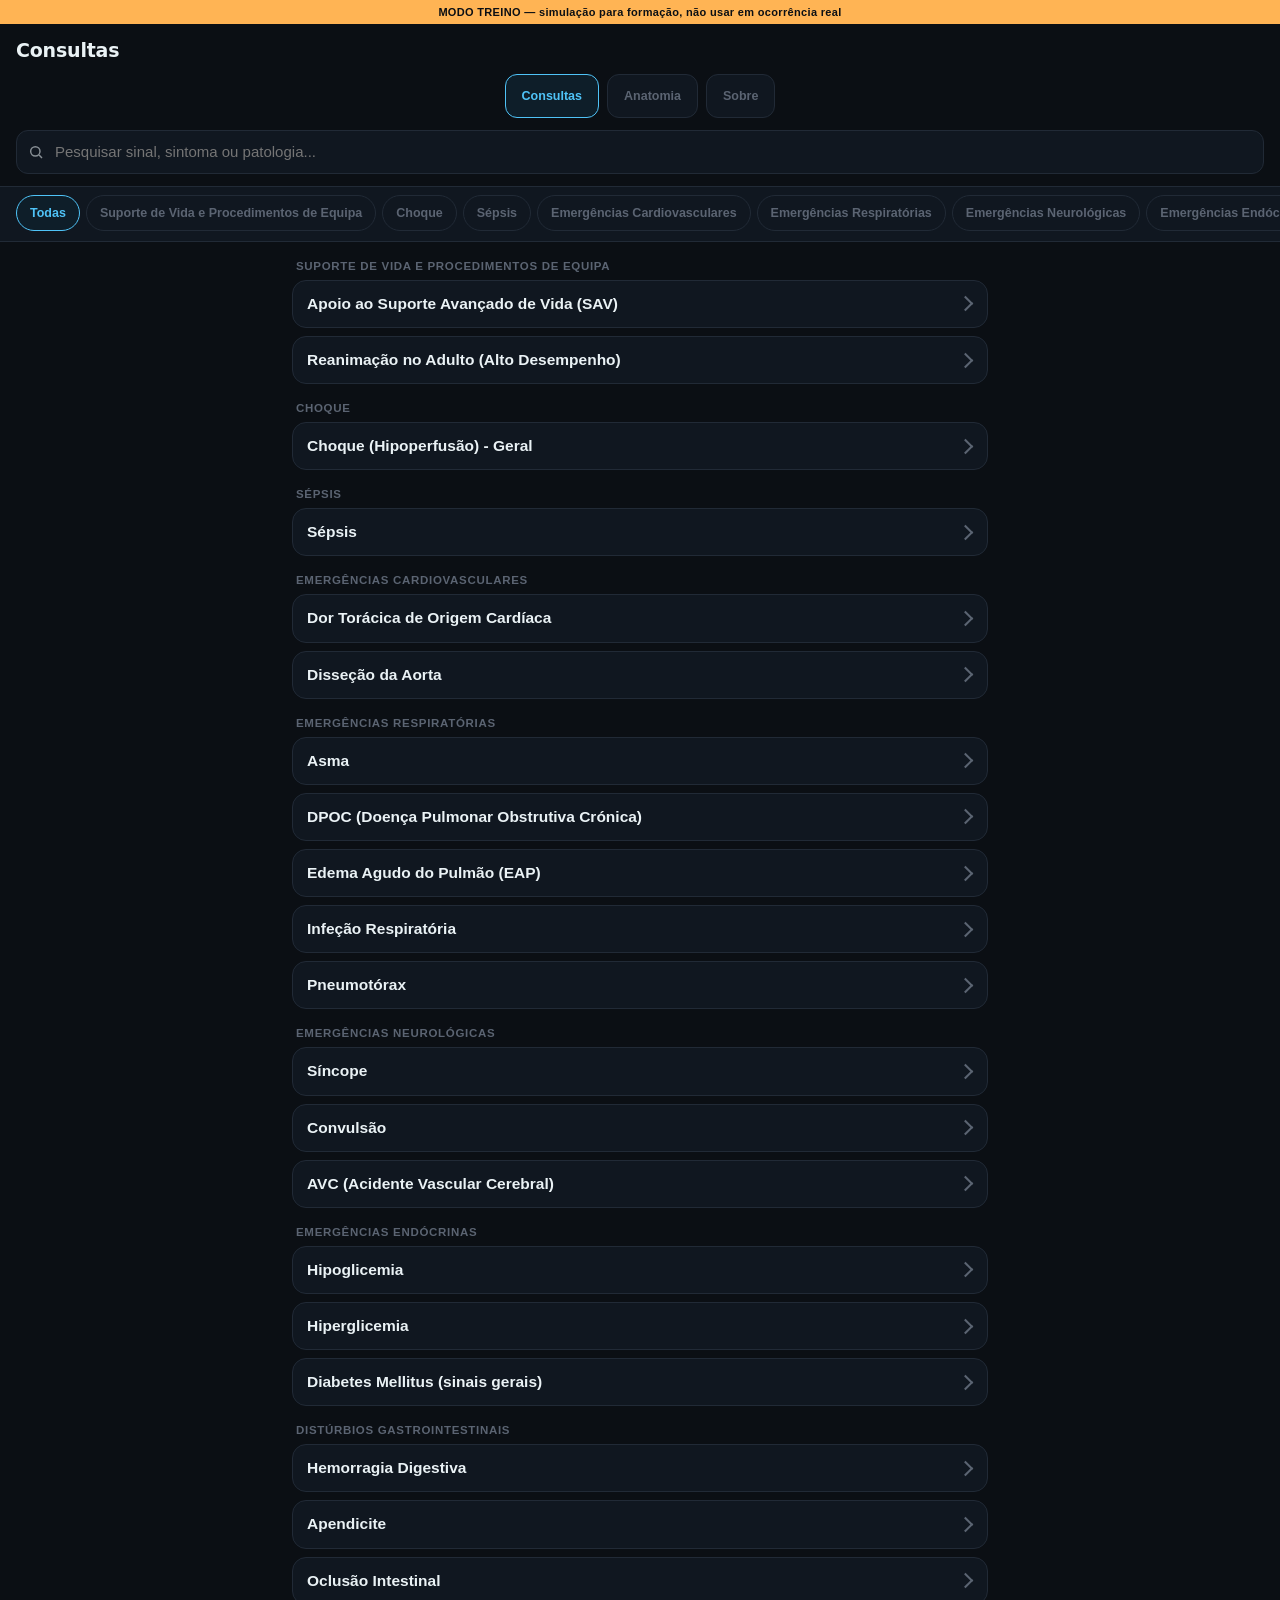
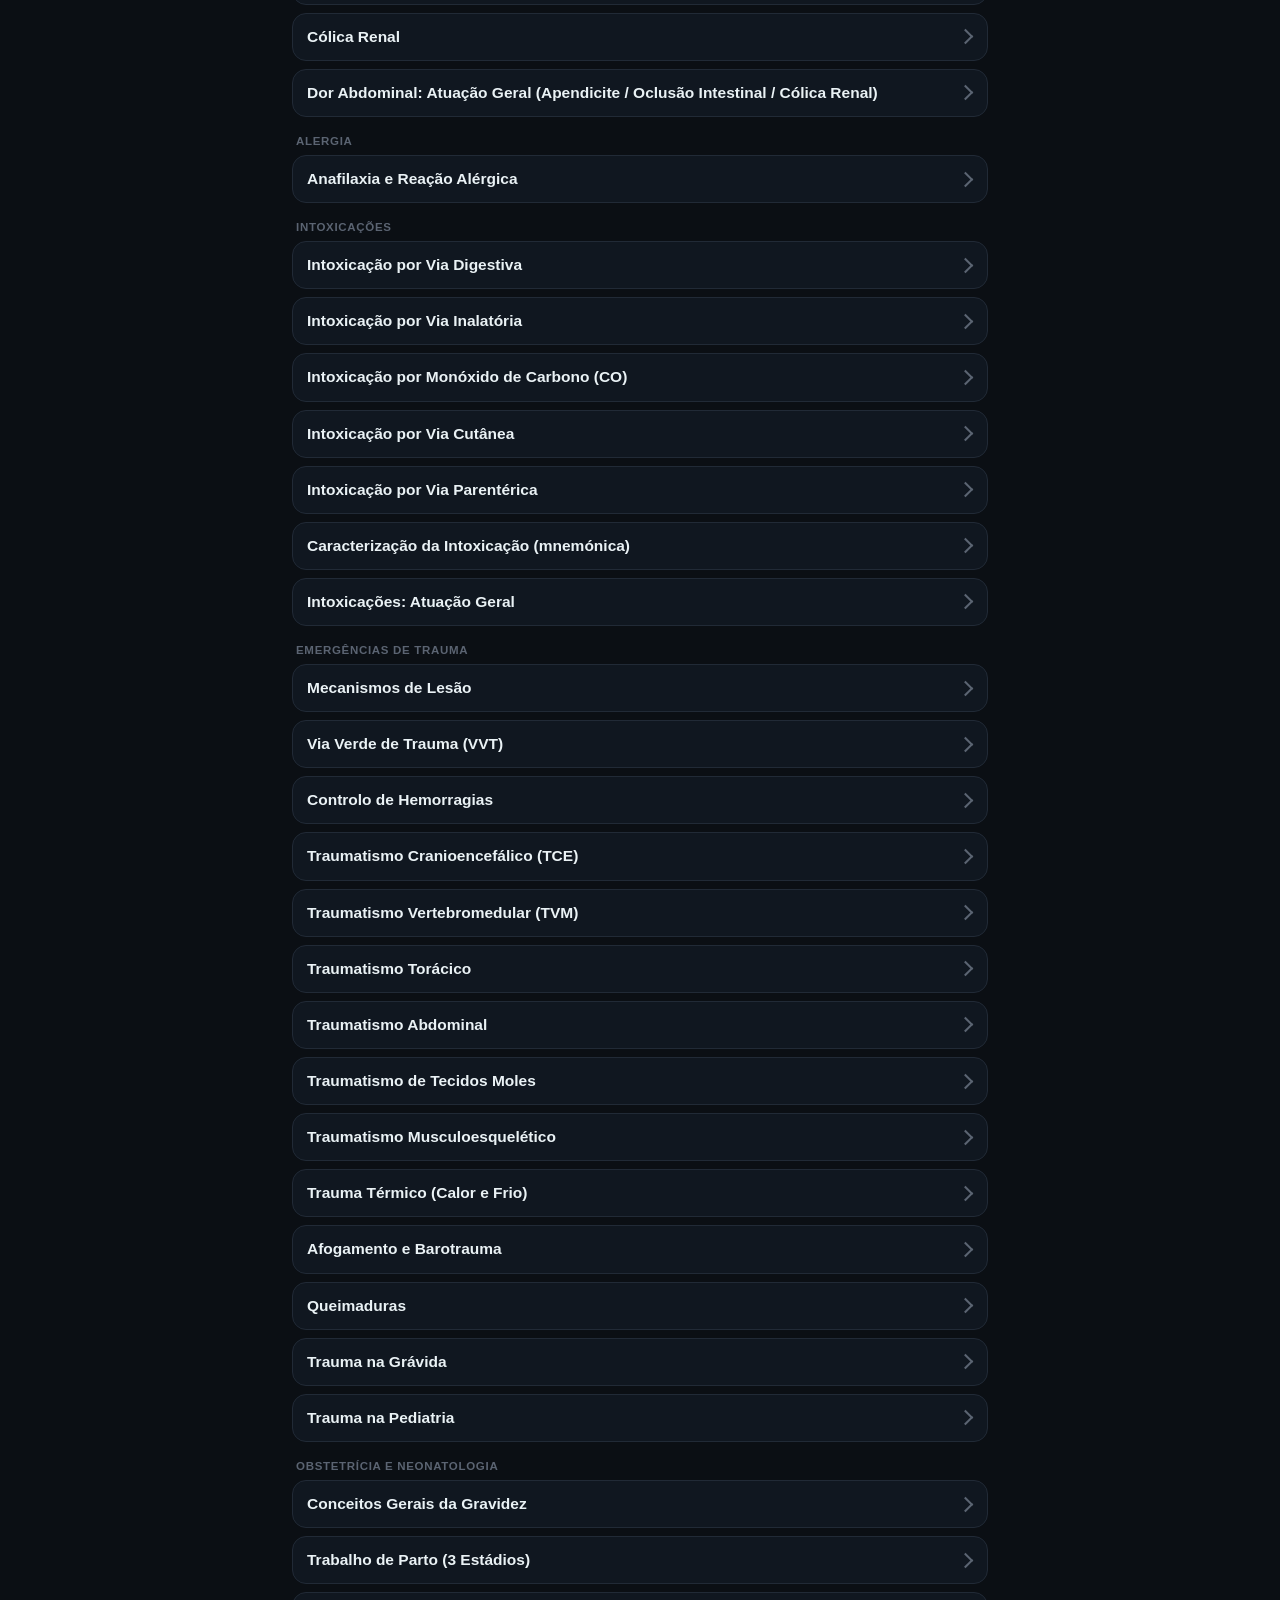
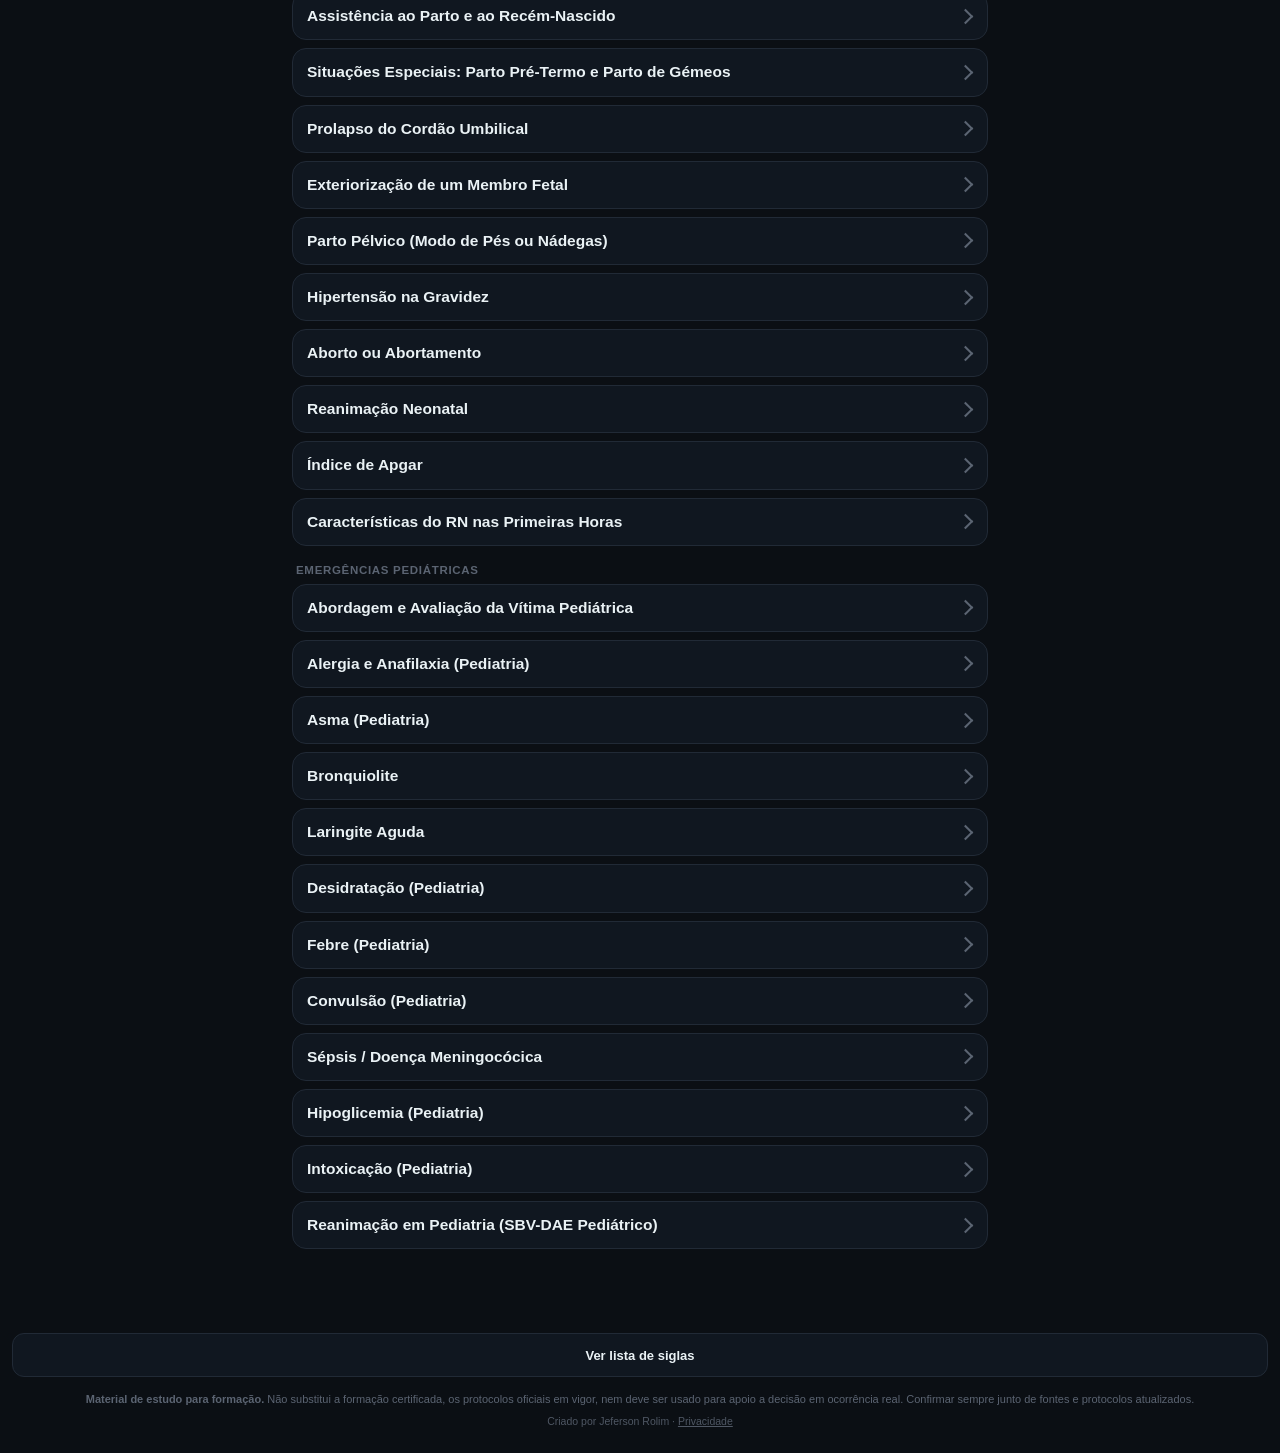
==== commit e92881c3: "Segurança: adiciona CSP e política de privacidade - Content-Security-Policy em <meta> em todas as pá" ====
--- a/index.html
+++ b/index.html
@@ -3,6 +3,7 @@
 <head>
 <meta charset="UTF-8">
 <meta name="viewport" content="width=device-width, initial-scale=1.0, maximum-scale=1">
+<meta http-equiv="Content-Security-Policy" content="default-src 'self'; script-src 'self' 'sha256-8iy3jmS5d5Kk3nne94UbzkJpsrEp/KR938e8RrtSaA8='; style-src 'self' 'unsafe-inline'; img-src 'self' data:; connect-src 'self'; font-src 'self'; object-src 'none'; base-uri 'self'; form-action 'self'">
 <title>Emergências Médicas — Consulta Rápida</title>
 <link rel="stylesheet" href="estilo.css">
 <style>
@@ -95,7 +96,7 @@
 
 <footer class="app-footer">
   <b>Material de estudo para formação.</b> Não substitui a formação certificada, os protocolos oficiais em vigor, nem deve ser usado para apoio a decisão em ocorrência real. Confirmar sempre junto de fontes e protocolos atualizados.
-  <div class="app-footer-author">Criado por Jeferson Rolim</div>
+  <div class="app-footer-author">Criado por Jeferson Rolim · <a href="privacidade.html">Privacidade</a></div>
 </footer>
 
 <div class="modal-overlay" id="aboutModal" hidden>
@@ -111,18 +112,15 @@
       <div><b>Atenção:</b> não deve ser usado para apoio a decisão em ocorrência real. Uso exclusivamente educacional.</div>
     </div>
     <div class="about-contact">
-      <!-- Quando o perfil estiver pronto, descomente e ajuste o link abaixo:
-      <a class="about-contact-link" href="https://www.linkedin.com/in/SEU-PERFIL" target="_blank" rel="noopener noreferrer">
+      <a class="about-contact-link" href="https://www.linkedin.com/in/jeferson-rolim-023348437" target="_blank" rel="noopener noreferrer">
         <svg viewBox="0 0 24 24" width="16" height="16" fill="currentColor"><path d="M4.98 3.5C4.98 4.88 3.87 6 2.5 6S0 4.88 0 3.5 1.11 1 2.5 1s2.48 1.12 2.48 2.5zM.22 8.24h4.56V23H.22V8.24zM8.34 8.24h4.37v2.01h.06c.61-1.15 2.11-2.36 4.34-2.36 4.64 0 5.5 3.06 5.5 7.03V23h-4.56v-6.94c0-1.66-.03-3.79-2.31-3.79-2.32 0-2.67 1.81-2.67 3.67V23H8.34V8.24z"/></svg>
         LinkedIn
       </a>
-      -->
-      <span class="about-contact-placeholder">Contato: em breve</span>
     </div>
   </div>
 </div>
 
-<script type="application/json" id="data-source">{"fonte": "Conteúdo de apoio à consulta em emergência pré-hospitalar, compilado a partir de conhecimento clínico geral (sinais, sintomas, valores de referência e condutas amplamente reconhecidos na literatura de emergência médica). Não é a reprodução de nenhum manual, curso ou entidade formadora específica.", "categorias": [{"categoria": "Suporte de Vida e Procedimentos de Equipa", "condicoes": [{"id": "apoio_sav", "nome": "Apoio ao Suporte Avançado de Vida (SAV)", "definicao": "Boas práticas do TAS ao apoiar equipas diferenciadas (SIV/VMER) em manobras de suporte avançado de vida.", "notas_equipamento": ["SpO2: verificar leito ungueal limpo (sem verniz) e perfusão periférica adequada; extremidades frias geram leituras erradas", "TA: colocar o círculo com traço branco da braçadeira sobre a artéria do braço", "ECG: pele limpa, seca e sem pelos em excesso; ligar elétrodos aos cabos antes de colar na vítima"], "protocolo_9_certos": ["Confirmar a administração para a vítima certa", "Confirmar a medicação", "Confirmar a via", "Confirmar a dose", "Confirmar a hora", "Registar a hora de administração", "Ter conhecimento da ação esperada", "Conhecer a forma farmacêutica", "Manter monitorização/vigilância"], "durante_via_aerea_avancada": ["Realizar 200 compressões em 2 min", "Retirar máscara facial do insuflador e conectar ao TOT ou máscara laríngea (com filtro e sensor de capnografia)", "Fixar o nastro", "Realizar insuflações: 20x em 2 min (1 a cada 6 segundos)", "Interromper manobras de 2 em 2 min para avaliar ritmo e rodar o elemento das compressões"]}, {"id": "reanimacao_adulto", "nome": "Reanimação no Adulto (Alto Desempenho)", "definicao": "Pontos-chave e sequência de ações para melhorar o desempenho das equipas de reanimação (RCP).", "pontos_chave_qualidade": ["Minimizar as pausas nas compressões torácicas (interrupções não devem ultrapassar 5 segundos)", "Frequência das compressões torácicas: 100 a 120/min", "Profundidade das compressões torácicas: 5 a 6 cm", "Melhorar o posicionamento do reanimador para permitir descompressão total do tórax", "Técnica de hovering: manter os braços posicionados sobre o tórax sem contacto, prontos para retomar após choque/análise"], "minimizar_interrupcoes_durante": ["Colocação de elétrodos", "Análises de ritmo", "Ventilações", "Desfibrilhação (antes e depois)"], "erros_comuns_identificados": ["Interrupções nas manobras de SBV superiores a 5 segundos", "Frequência das compressões torácicas acima de 120 bpm", "Desligar o DAE em vez de administrar o choque, ou desconectar elétrodos sem corrigir"], "sequencia_alto_desempenho": {"caminho_do_local": ["Confirmar localização exata", "Discutir potencial tipo de vítima", "Distribuir tarefas", "Preparar EPI adequado"], "chegada_ao_local": ["Garantir segurança", "Levar DAE, saco de abordagem, garrafa de O2 (mín. 100 bar) e aspirador", "Distribuir material entre R1 e R2"], "chegada_a_vitima": ["Não adiar a confirmação de PCR perante respiração agónica", "R2 inicia chamada CODU e compressões torácicas após confirmação de PCR pelo R1", "R1 liga o DAE, avalia segurança do tórax e cola elétrodos (não mais de 30 seg) enquanto R2 comprime", "R2 só suspende compressões quando DAE indica análise em curso", "Durante a análise, ninguém toca no DAE, cabos ou vítima (R2 em hovering)", "Se choque recomendado, R2 inicia compressões durante a carga", "R1 confirma segurança e interrompe R2 apenas para pressionar o botão de desfibrilhação", "R1 inicia compressões de qualidade imediatamente após desfibrilhar", "R2 prepara material de via aérea"], "chegada_apoio_diferenciado": ["Manter manobras de reanimação", "R1 transmite informação de forma sucinta e objetiva", "Procedimentos passam a ser geridos pelo team-leader da equipa diferenciada"]}}]}, {"categoria": "Choque", "condicoes": [{"id": "choque_geral", "nome": "Choque (Hipoperfusão) - Geral", "definicao": "Estado em que as células do corpo, de forma generalizada, deixam de receber oxigénio suficiente para as suas necessidades. É sempre um sinal de gravidade extrema e, se não for corrigido a tempo, é fatal.", "grupos_de_risco": ["Imunodeprimidos", "Doentes em quimioterapia", "Insuficiência suprarrenal (doença de Addison)", "Lactentes", "Idosos"], "sinais_sintomas_hipoperfusao": ["Alteração do estado de consciência (ansiedade progredindo para agitação, confusão, prostração, sonolência)", "Taquipneia (sinal clássico de choque)", "Taquicardia (inicialmente ligeira, evoluindo, pulsos periféricos finos/ausentes)", "Pele pálida, fria, viscosa, cianótica, suada", "Diminuição da pressão arterial (sinal mais tardio — só ocorre após falha dos mecanismos compensatórios; ex: hemorragia precisa de perda >30% do volume sanguíneo para PAS cair abaixo de 90mmHg)"], "tipos_de_choque": {"hipovolemico": {"definicao": "Perda aguda de fluidos (desidratação ou hemorragia)", "subtipos": ["Hemorrágico (gravidez ectópica, rotura de aneurisma, hemorragias GI/vaginais/traumáticas)", "Não hemorrágico (diarreia, vómitos, febre, diuréticos, queimaduras, edema generalizado)"], "nota": "Prega cutânea ajuda a identificar hipovolémia não hemorrágica, mais comum em lactentes, crianças pequenas e idosos"}, "obstrutivo": {"definicao": "Obstrução que interfere com pré-carga ou pós-carga do coração", "causas": ["Pneumotórax hipertensivo", "Tamponamento cardíaco", "Tromboembolismo Pulmonar (TEP)"]}, "distributivo": {"definicao": "Aumento da capacidade da rede vascular sem aumento correspondente do volume de sangue (hipovolémia relativa)", "subtipos": ["Neurogénico (lesão medular T1-L2, perda de tónus vascular)", "Anafilático (reação alérgica grave)", "Séptico (infeção grave prolongada)"]}, "cardiogenico": {"definicao": "Falha do coração em bombear sangue (baixo débito cardíaco)", "causas": ["EAM", "ICC descompensada", "Disritmias graves", "Contusão cardíaca", "Valvulopatias"]}}, "comparacao_hipovolemico_vs_neurogenico": {"pele": {"hipovolemico": "Pálida, fria e suada", "neurogenico": "Rosada, quente e seca"}, "pressao_arterial": {"hipovolemico": "Baixa", "neurogenico": "Baixa"}, "estado_consciencia": {"hipovolemico": "Alterado", "neurogenico": "Alerta"}, "preenchimento_capilar": {"hipovolemico": "Aumentado", "neurogenico": "Normal"}}, "atuacao": ["Identificar sintomatologia compatível com o tipo de choque", "Atuar sobre a causa do choque", "Garantir manutenção da temperatura corporal", "Fornecer oxigénio suplementar conforme a situação clínica", "Se PAS < 90mmHg, elevar os membros inferiores", "Recolher informação: etiologia do choque, progressão da sintomatologia, hábitos farmacológicos", "Transporte mantendo via aérea permeável"]}]}, {"categoria": "Sépsis", "condicoes": [{"id": "sepsis", "nome": "Sépsis", "definicao": "Resposta descontrolada e excessiva do organismo a uma infeção, que acaba por lesar os próprios órgãos e tecidos. Sem tratamento rápido, pode evoluir para falência multiorgânica e morte — é uma das principais causas de morte hospitalar em Portugal.", "grupos_de_risco": ["≥ 65 anos", "< 1 ano", "Doenças crónicas (diabetes, doença pulmonar, cancro, doença renal)", "Sistema imunitário debilitado"], "sinais_sintomas": ["FR > 22 cpm", "SpO2 < 90%", "Tosse", "Dispneia", "FC > 90 bpm", "PAS < 90 mmHg", "Temperatura corporal ≥ 38ºC ou < 35ºC", "Dor abdominal e/ou lombar", "Distensão abdominal", "Obstipação", "Diarreia", "Alteração do estado de consciência", "Cefaleias", "Sinais de inflamação cutâneos sugestivos de infeção", "Icterícia (pele e olhos amarelados)", "Sintomas de infeção urinária: dor/ardor a urinar, aumento da frequência de micções"], "parametros_via_verde_sepsis": {"FR": "> 22 cpm", "SpO2": "< 90%", "FC": "> 90 bpm", "PAS": "< 90 mmHg", "temperatura": "≥ 38ºC ou < 35ºC"}, "atuacao": ["Identificar sinais compatíveis com sépsis", "Iniciar oxigenoterapia de acordo com a gravidade apresentada", "Recolher informação: progressão da sintomatologia, história de infeção, hábitos farmacológicos", "Perante sinais de gravidade ou caso suspeito/provável Via Verde Sépsis, contactar CODU", "Realizar pelo menos 2 avaliações completas de sinais vitais (antes e depois das medidas implementadas)", "Durante o transporte, garantir permeabilidade contínua da via aérea"]}]}, {"categoria": "Emergências Cardiovasculares", "condicoes": [{"id": "dor_toracica_cardiaca", "nome": "Dor Torácica de Origem Cardíaca", "definicao": "Situação em que o músculo cardíaco não recebe oxigénio suficiente, geralmente por estreitamento das artérias coronárias (aterosclerose). Inclui a angina de peito, em que a dor dura poucos minutos e alivia com repouso ou medicação, e o enfarte agudo do miocárdio, em que a dor persiste apesar do repouso e pode surgir mesmo durante o sono.", "sinais_sintomas": ["Dispneia", "Cansaço de início súbito", "Dor/desconforto retroesternal tipo opressão, peso, ardor ou pressão", "Dor epigástrica", "Irradiação para membros superiores (principalmente esquerdo), pescoço, mandíbula", "Palpitações", "Palidez", "Sudorese", "Náuseas e/ou vómitos", "Ansiedade e agitação", "Lipotimia ou síncope", "Angústia"], "nota_clinica": "Idosos, mulheres e diabéticos podem apresentar sintomas atípicos, incluindo ausência de dor torácica. Existe a Via Verde Coronária para agilizar encaminhamento hospitalar.", "atuacao": ["Evitar que a vítima faça esforços", "Posicionar em posição de conforto", "Fornecer oxigénio suplementar conforme a situação clínica", "Caracterizar a dor torácica", "Recolher informação: tempo de início, episódios anteriores, antecedentes cardíacos, hábitos farmacológicos (nitratos), trauma torácico", "Perante deterioração do quadro, identificar como vítima crítica e contactar o centro de orientação para apoio", "Transportar em Fowler (45º)"]}, {"id": "disseccao_aorta", "nome": "Disseção da Aorta", "definicao": "Rasgo na camada interna da parede da aorta, que permite ao sangue infiltrar-se entre as camadas do vaso, criando um segundo canal ('falso lúmen'). Está associada a traumatismos graves ou a aneurismas pré-existentes; a atuação de campo é semelhante à da dor torácica de origem cardíaca.", "sinais_sintomas": ["Cianose periférica", "Dor torácica ou interescapular de início súbito, muito intensa, sem sinais prévios (descrita como a dor mais intensa já sentida, dilacerante/afiada)", "Palidez", "Sudorese", "Hipotensão", "Assimetria dos pulsos periféricos (possível ausência de um deles)", "Diferença de pressão arterial entre membros superior a 10mmHg", "Síncope"], "atuacao": ["Atuação similar à avaliação e atuação da dor torácica de origem cardíaca"]}]}, {"categoria": "Emergências Respiratórias", "condicoes": [{"id": "asma", "nome": "Asma", "definicao": "Doença das vias respiratórias em que os brônquios se tornam permanentemente mais sensíveis e reativos, estreitando com facilidade (por contração da musculatura, produção de muco e inflamação). O ar tem dificuldade em sair durante a expiração, o que origina o som característico de pieira.", "fatores_desencadeantes": ["Alergénios (ácaros, pelo de animais, pólenes)", "Exercício físico", "Fármacos (aspirina, anti-inflamatórios)", "Irritantes químicos", "Fumo do tabaco", "Infeções virais"], "sinais_sintomas_por_gravidade": {"crise_ligeira": ["Vítima calma ou ligeiramente ansiosa", "Dispneia com a marcha", "Possibilidade de pieira discreta na fase expiratória", "FR normal ou ligeiramente elevada"], "crise_moderada": ["Ansiedade", "Dispneia em pequenos esforços", "Prefere estar sentada", "Incapacidade de completar frases curtas", "Pieira", "Uso de músculos acessórios e tiragens", "FR aumentada", "Decréscimo da SpO2", "FC aumentada"], "crise_grave": ["Ansiedade ou agitação", "Dispneia em repouso", "Pieira", "Posição de tripé", "Incapacidade de completar frases curtas", "Uso de músculos acessórios e tiragens", "FR aumentada", "FC aumentada"], "paragem_ventilatoria_iminente": ["Prostração ou desorientação", "Sons ventilatórios inaudíveis (silêncio ventilatório)", "Apneia", "Bradicardia"]}, "atuacao": ["Remover fator desencadeante ou retirar a vítima do local", "Posicionar para facilitar a respiração (elevação do tronco)", "Iniciar oxigenoterapia de acordo com a gravidade apresentada", "Recolher informação: tempo de início, história de episódios anteriores, fatores desencadeantes, história de patologias respiratórias, hábitos farmacológicos (ex: broncodilatadores)", "Reduzir ao mínimo o esforço físico da vítima", "Se houver sinais de gravidade, classificar como vítima crítica e pedir apoio diferenciado ao centro de orientação", "Transportar em posição de Fowler (elevação da cabeceira a 45º)"]}, {"id": "dpoc", "nome": "DPOC (Doença Pulmonar Obstrutiva Crónica)", "definicao": "Grupo de doenças pulmonares que causam obstrução persistente e progressiva à passagem de ar, resultado de inflamação crónica dos brônquios — engloba a bronquite crónica e o enfisema. As agudizações são frequentemente desencadeadas por infeções respiratórias.", "fatores_risco": ["Tabagismo", "Doenças profissionais (poeiras, químicos)", "Infeções recorrentes", "Predisposição genética"], "sinais_sintomas": ["Expetoração purulenta", "Cianose", "Tosse persistente", "Dispneia mais exacerbada que o habitual", "Respiração ruidosa", "Agitação e ansiedade", "Alterações de consciência (casos graves)", "Febre"], "nota_clinica": "Em vítimas com DPOC crónico (hypoxic drive), a administração de oxigénio visa obter SpO2 entre 88-92%; aumento excessivo pode reduzir o estímulo ventilatório.", "atuacao": ["Posicionar para facilitar a respiração (elevação do tronco)", "Perante secreções que a vítima não consegue expelir, aspirar", "Fornecer oxigénio suplementar conforme a situação clínica", "Recolher informação: tempo de início, história de agudizações anteriores, comorbilidades, hábitos farmacológicos, oxigenoterapia no domicílio", "Evitar que a vítima faça esforço desnecessário", "Reconhecendo sinais de gravidade, sinalizar a vítima como crítica e acionar apoio diferenciado", "Transportar em posição de Fowler (45º)"]}, {"id": "eap", "nome": "Edema Agudo do Pulmão (EAP)", "definicao": "Situação em que se acumula líquido nos alvéolos e no tecido à volta dos pulmões, dificultando as trocas gasosas. Pode resultar do aumento de pressão nos vasos pulmonares (insuficiência cardíaca, enfarte) ou do aumento da permeabilidade dos vasos (infeções, tóxicos).", "sinais_sintomas": ["Secreções aquosas, espumosas, rosadas", "Cianose", "Dispneia", "Ortopneia (piora deitado)", "Aumento da FR", "Sensação de afogamento", "Ruído tipo farfalheira/fervores (\"panela de água a ferver\")", "Ansiedade e agitação", "Aumento da FC", "Aumento da TA (na maioria dos casos)", "Palidez e sudorese"], "atuacao": ["Posicionar para facilitar a respiração (sentada/Fowler) com pernas pendentes", "Administrar oxigénio suplementar conforme necessário", "Recolher informação: tempo de início, episódios anteriores, antecedentes cardíacos, hábitos farmacológicos", "Reduzir ao mínimo o esforço físico da vítima", "Perante deterioração do quadro, identificar como vítima crítica e contactar o centro de orientação para apoio", "Transportar em Fowler com pernas pendentes"]}, {"id": "infecao_respiratoria", "nome": "Infeção Respiratória", "definicao": "Infeção causada por vírus, bactérias, fungos ou parasitas, que pode afetar qualquer parte do aparelho respiratório — do nariz (rinite, sinusite) até aos pulmões (pneumonia), passando pela garganta, laringe e brônquios.", "sinais_sintomas": ["Expetoração purulenta", "Congestão e corrimento nasal", "Tosse", "Febre", "Mialgias", "Astenia"], "atuacao": ["Posicionar para facilitar a respiração (sentada/Fowler)", "Administrar oxigénio conforme indicado para o quadro", "Recolher informação: tempo de início, episódios anteriores, contacto com infetados, hábitos farmacológicos", "Evitar que a vítima faça esforço desnecessário", "Se houver sinais de gravidade, classificar como vítima crítica e pedir apoio diferenciado ao centro de orientação", "Transportar em Fowler (45º)"]}, {"id": "pneumotorax", "nome": "Pneumotórax", "definicao": "Entrada de ar no espaço entre os dois folhetos da pleura (a membrana que reveste o pulmão), o que faz com que o pulmão colapse parcial ou totalmente. Pode acontecer após um traumatismo ou de forma espontânea, sendo esta última mais típica em pessoas jovens, altas, magras e fumadoras.", "sinais_sintomas": ["Desvio da traqueia (tardio)", "Ingurgitamento jugular", "Enfisema subcutâneo", "Cianose", "Dispneia", "Respiração superficial", "Assimetria da parede torácica", "Dor intensa tipo pontada/facada no tórax, sem irradiação", "Pele pálida", "Sudorese", "Sinais de choque: hipotensão, taquicardia, taquipneia"], "atuacao": ["Posicionar para facilitar a respiração (sentada/Fowler)", "Iniciar oxigenoterapia de acordo com a gravidade apresentada", "Recolher informação: tempo de início, episódios anteriores, alteração recente de pressão atmosférica (voo/mergulho), hábitos tabágicos, trauma torácico", "Reduzir ao mínimo o esforço físico da vítima", "Reconhecendo sinais de gravidade, sinalizar a vítima como crítica e acionar apoio diferenciado", "Transportar em Fowler (45º)"]}]}, {"categoria": "Emergências Neurológicas", "condicoes": [{"id": "sincope", "nome": "Síncope", "definicao": "Perda súbita e transitória da consciência, com perda do tónus postural, causada por uma quebra momentânea no fluxo de sangue ao cérebro. Recupera-se espontânea e completamente em pouco tempo. A causa mais frequente, de longe, é a de origem vasovagal (reflexa).", "sinais_sintomas": ["Alteração do estado de consciência", "Lipotimia (sensação de perda dos sentidos)", "Tonturas", "Visão turva", "Astenia", "Hipotensão", "Palidez", "Sudorese", "Náuseas e vómitos"], "atuacao": ["Se pré-síncope detetada, promover manobras de contrapressão física até deitar a vítima", "Se desidratação, promover ingestão de pequenas quantidades de água", "Avaliar glicemia capilar para despiste da causa", "Iniciar oxigenoterapia de acordo com a gravidade apresentada", "Recolher informação: história relatada por testemunhas, episódios anteriores, causa provável, doenças cardiovasculares, hábitos farmacológicos", "Perante deterioração do quadro, identificar como vítima crítica e contactar o centro de orientação para apoio", "Transporte mantendo permeabilidade da via aérea, devido à AEC"]}, {"id": "convulsao", "nome": "Convulsão", "definicao": "Descarga elétrica anormal e súbita num grupo de neurónios, que se traduz em alterações temporárias do movimento, da sensibilidade ou do comportamento. Pode ser generalizada (envolve todo o cérebro desde o início) ou focal (começa numa área limitada).", "sinais_sintomas_pos_crise": ["Cianose periférica", "Paralisia da musculatura da face e/ou pescoço", "Extensão e rigidez das extremidades", "Taquicardia", "Período de inconsciência", "Amnésia retrógrada", "Pode apresentar hipoglicemia", "Perda de controlo dos esfíncteres", "Aumento da TA", "Afasia", "Incapacidade para cumprir ordens", "Fadiga, sonolência, confusão e desorientação", "Cefaleias intensas", "Alterações emocionais"], "estado_de_mal_epileptico": "Crise convulsiva com duração superior a 5 minutos, ou várias crises prolongadas sem recuperação da consciência entre elas — risco de lesões cerebrais permanentes ou morte.", "atuacao": {"durante_crise_tonico_clonica": ["Afastar objetos que possam causar traumatismos e proteger a cabeça", "Permeabilizar a via aérea com adjuvantes básicos, se possível (sem forçar)", "Administrar O2", "Não restringir movimentos", "Registar duração, zonas do corpo envolvidas e intervalos"], "pos_crise": ["Colocar em PLS (posição lateral de segurança)", "Avaliar temperatura corporal; se hipertermia, promover arrefecimento (retirar roupas, compressas de água tépida)", "Avaliar glicemia capilar; se hipoglicemia, administrar glicose (ver capítulo Diabetes)", "Se sinais de AVC, verificar critérios para Via Verde AVC", "Reduzir estimulação sensorial", "Fornecer oxigénio suplementar conforme a situação clínica", "Recolher informação: caracterizar a convulsão (duração, partes envolvidas, intervalos), despistar causa provável, episódios anteriores, hábitos farmacológicos (anticonvulsivantes)", "Perante sinais de gravidade ou convulsão tónico-clónica presenciada, identificar criticidade e solicitar apoio diferenciado ao CODU", "Transporte mantendo permeabilidade da via aérea, devido à AEC"]}}, {"id": "avc", "nome": "AVC (Acidente Vascular Cerebral)", "definicao": "Situação em que uma parte do cérebro deixa de receber sangue suficiente, levando à morte progressiva dos tecidos nessa área. Pode ter origem isquémica (bloqueio de um vaso por um coágulo, a grande maioria dos casos) ou hemorrágica (rutura de um vaso, frequentemente associada a hipertensão mal controlada).", "sinais_sintomas": ["Alteração da mímica facial", "Desvio da comissura labial", "Diminuição ou perda de força/sensibilidade nos membros (hemiparesia/hemiplegia)", "Alteração da linguagem/fala (disartria/afasia)", "Alterações da visão", "Desvio conjugado do olhar", "Ausência de reconhecimento do défice (anosognosia)", "Cefaleias intensas", "Ataxia cerebelosa (desequilíbrio da marcha/coordenação)", "Vertigem e tonturas"], "escalas_avaliacao": {"cincinnati": "Avalia: 1) Alteração da mímica facial; 2) Dificuldade em elevar um dos membros superiores; 3) Alterações da fala. 1 critério positivo = 72% de probabilidade de AVC; 3 critérios positivos = 85% de probabilidade.", "race": "Escala RACE (Rapid Arterial oClusion Evaluation), pontuação 0-9, avalia paralisia facial, função motora dos membros superior/inferior, desvio óculo-cefálico, agnosia/afasia. Pontuação ≥5 indica 85% de probabilidade de oclusão de grande vaso."}, "via_verde_avc": {"sinais_de_alerta": ["Hemiparesia/hemiplegia", "Disartria/Afasia", "Assimetria facial"], "criterios_inclusao": ["Início dos sintomas até 24h de evolução (usar última hora em que foi visto bem, se desconhecida)", "Idade ≥18 anos (sem limite superior)"]}, "atuacao": ["Identificar sintomatologia compatível com AVC", "Identificar critérios para inclusão em Via Verde AVC (início <24h e idade ≥18 anos)", "Administrar oxigénio suplementar conforme necessário", "Contactar precocemente o CODU para validação de inclusão em Via Verde AVC", "Avaliar escalas de Cincinnati e RACE", "Avaliar glicemia capilar", "Posicionar com elevação do tronco a 30º", "Recolher informação: hora de início dos sintomas (ou última vez visto bem), circunstâncias, dependência nas AVDs, episódios anteriores, anticoagulantes orais (Varfine®, Sintrom®, Xarelto®, Heparina)", "Perante sinais de gravidade, solicitar apoio diferenciado ao CODU", "Transporte mantendo permeabilidade da via aérea, devido à AEC"]}]}, {"categoria": "Emergências Endócrinas", "condicoes": [{"id": "hipoglicemia", "nome": "Hipoglicemia", "definicao": "Descida da concentração de glicose no sangue abaixo dos valores normais. É particularmente comum em pessoas com diabetes, quando existe desequilíbrio entre a medicação (insulina ou antidiabéticos), a alimentação e o esforço físico.", "valor_referencia": "Glicemia capilar < 60 mg/dL", "sinais_sintomas": ["AEC (agitação, agressividade, irritabilidade, confusão ou prostração)", "Cefaleias", "Tonturas", "Fraqueza muscular", "Tremores", "Visão turva", "Taquicardia", "Sudorese", "Polifagia (sensação de fome)", "Descoordenação motora", "Discurso arrastado", "Midríase", "Convulsões"], "atuacao": {"geral": ["Avaliar a glicemia capilar", "Administrar oxigénio conforme indicado para o quadro", "Verificar existência de bomba infusora de insulina; se hipoglicemia, parar/desligar", "Procurar causa da hipoglicemia"], "glicemia_menor_60_vitima_consciente_A": ["Administrar via oral 25g de glicose (gel ou ampolas hipertónicas)", "Promover ingestão de alimentos ricos em hidratos de carbono e açúcares (pão, bolachas)", "Repetir administração de glicose se sintomas se mantiverem"], "glicemia_menor_60_vitima_V_D_ou_S_escala_AVDS": ["Administrar papa espessa de açúcar na mucosa oral (gengivas, sob a língua), lateralizando a vítima para permeabilidade da via aérea", "Se não houver recuperação, repetir administração e promover transporte precoce em articulação com o CODU"], "glicemia_entre_60_e_80": ["Promover ingestão de alimentos ricos em hidratos de carbono e açúcares"], "comum": ["Recolher informação: tempo de início, episódios anteriores, antecedentes de Diabetes, última refeição, hábitos farmacológicos", "Se houver sinais de gravidade, classificar como vítima crítica e pedir apoio diferenciado ao centro de orientação", "Transporte mantendo permeabilidade da via aérea"]}}, {"id": "hiperglicemia", "nome": "Hiperglicemia", "definicao": "Elevação da concentração de glicose no sangue acima do normal, geralmente relacionada com falta ou insuficiência de insulina face às necessidades do organismo, podendo ser agravada por stress, infeção ou excesso alimentar.", "valor_referencia": "Glicemia capilar > 200 mg/dL", "sinais_sintomas": ["AEC (confusão ou prostração)", "Sonolência", "Prostração", "Pulso rápido e cheio", "Náuseas e vómitos", "Hálito frutado (cetónico)", "Pele seca e ruborizada", "Desidratação", "Hipotensão", "Poliúria", "Polidipsia extrema (sede)", "Xerostomia (boca seca)", "Dor abdominal"]}, {"id": "diabetes_mellitus_geral", "nome": "Diabetes Mellitus (sinais gerais)", "definicao": "Doença metabólica crónica em que o organismo perde a capacidade de regular adequadamente a glicose no sangue, por produção insuficiente de insulina ou por resistência à sua ação.", "sinais_sintomas": ["Cefaleias e tonturas", "Náuseas e vómitos", "Alteração do estado de consciência", "Polifagia", "Polidipsia (sede excessiva)", "Poliúria", "Astenia", "Mialgias", "Perda de peso sem explicação", "Visão turva", "Dificuldade de cicatrização", "Xerostomia", "Prurido (sobretudo genital)", "Glicosúria"], "tabela_comparativa_hipo_vs_hiperglicemia": {"causa": {"hipoglicemia": "Excesso de insulina ou défice de açúcar", "hiperglicemia": "Excesso de açúcar ou défice de insulina"}, "inicio": {"hipoglicemia": "Rápido e súbito", "hiperglicemia": "Lento e progressivo"}, "comportamento": {"hipoglicemia": "Agitação, irritabilidade, convulsões, confusão e prostração", "hiperglicemia": "Fraqueza muscular, confusão, sonolência e prostração"}, "pele": {"hipoglicemia": "Pálida e suada", "hiperglicemia": "Seca e avermelhada"}, "halito": {"hipoglicemia": "Normal", "hiperglicemia": "Cetónico, adocicado (maçã)"}, "sede": {"hipoglicemia": "Ausente", "hiperglicemia": "Presente"}, "vomitos": {"hipoglicemia": "Raros", "hiperglicemia": "Presentes"}, "fome": {"hipoglicemia": "Intensa", "hiperglicemia": "Ausente"}}}]}, {"categoria": "Distúrbios Gastrointestinais", "condicoes": [{"id": "hemorragia_digestiva", "nome": "Hemorragia Digestiva", "definicao": "Perda de sangue proveniente do tubo digestivo. Classifica-se como alta quando a origem está acima do duodeno, ou baixa quando está abaixo dele. Manifesta-se de formas distintas consoante a origem: vómito com sangue, fezes escuras e com cheiro característico, ou sangue vermelho vivo nas fezes.", "sinais_sintomas": ["Vómito ou dejeção com características hemáticas", "Sudorese", "Palidez", "Pulso rápido", "Náuseas", "Hipotensão", "Tonturas", "Síncope"], "atuacao": ["Caracterizar o vómito/dejeção quanto a quantidade e aspeto", "Perante AEC ou incapacidade de expelir vómito, permeabilizar a via aérea", "Administrar oxigénio suplementar conforme necessário", "Posicionar em posição de conforto mantendo via aérea permeável", "Recolher informação: tempo de início, episódios anteriores, antecedentes digestivos, hábitos farmacológicos", "Se houver sinais de gravidade, classificar como vítima crítica e pedir apoio diferenciado ao centro de orientação", "Transporte mantendo permeabilidade da via aérea"]}, {"id": "apendicite", "nome": "Apendicite", "definicao": "Inflamação do apêndice, geralmente por obstrução com matéria fecal. Se o apêndice romper, o conteúdo pode espalhar-se pela cavidade abdominal, causando peritonite e um risco sério de sépsis.", "sinais_sintomas": ["Dor na fossa ilíaca direita, que aumenta com a rápida descompressão", "Dor pode irradiar para membro inferior", "Náuseas", "Vómitos", "Febre", "Perda de apetite", "Se rotura: diminuição da dor localizada, passando a dor difusa em todo o abdómen"], "atuacao": ["Ver Dor abdominal: Atuação (comum às 3 causas deste capítulo)"]}, {"id": "oclusao_intestinal", "nome": "Oclusão Intestinal", "definicao": "Bloqueio, total ou parcial, à passagem do conteúdo intestinal. Pode dever-se à paragem dos movimentos naturais do intestino ou a um estreitamento físico do seu interior — por tumores, pólipos, um corpo estranho, hérnias ou torção do próprio intestino (volvo).", "sinais_sintomas": ["Dor abdominal tipo cólica", "Distensão do abdómen", "Obstipação", "Náuseas", "Vómitos", "Casos graves: vómitos fecaloides (odor fétido, cor escura)"], "atuacao": ["Ver Dor abdominal: Atuação (comum às 3 causas deste capítulo)"]}, {"id": "colica_renal", "nome": "Cólica Renal", "definicao": "Dor provocada, na maioria das vezes, por um cálculo urinário que se solta e obstrui o trajeto do rim até à bexiga.", "sinais_sintomas": ["Dor tipo cólica (pode ser extremamente violenta), com início lombar e irradiação para bexiga/genitais", "Agitação (procura de posição antálgica)", "Náuseas", "Vómitos", "Dor ao urinar (se obstrução nos ureteres)", "Hematúria (sangue na urina) em alguns casos"], "atuacao": ["Ver Dor abdominal: Atuação (comum às 3 causas deste capítulo)"]}, {"id": "dor_abdominal_atuacao", "nome": "Dor Abdominal: Atuação Geral (Apendicite / Oclusão Intestinal / Cólica Renal)", "definicao": "Procedimento comum às três causas de dor abdominal abordadas no manual.", "atuacao": ["Caracterizar a dor abdominal de acordo com a mnemónica TILIDAS e identificar a causa", "Administrar oxigénio conforme indicado para o quadro", "Posicionar em posição de conforto que permita alívio da dor", "Desaconselhar ingestão de líquidos ou alimentos", "Recolher informação: tempo de início, episódios anteriores, antecedentes digestivos, hábitos farmacológicos", "Reconhecendo sinais de gravidade, sinalizar a vítima como crítica e acionar apoio diferenciado", "Transporte em posição confortável (por vezes alivia com flexão dos joelhos sobre o abdómen)"]}]}, {"categoria": "Alergia", "condicoes": [{"id": "anafilaxia", "nome": "Anafilaxia e Reação Alérgica", "definicao": "Reação exagerada do sistema imunológico a uma substância à qual o corpo foi exposto (por ingestão, injeção, inalação ou contacto). Quando a reação se torna sistémica — afetando vários órgãos ao mesmo tempo, com possível compromisso da via aérea e da circulação — chama-se anafilaxia, um quadro potencialmente fatal. É importante saber que uma parte significativa dos casos de anafilaxia (até 4 em cada 10) não apresenta qualquer alteração visível na pele.", "sinais_sintomas": {"reacao_alergica": ["Edema das mucosas (olhos, lábios)", "Aumento das secreções nasais", "Tosse", "Dor abdominal, náuseas, vómitos e diarreia", "Eritema (rubor)", "Prurido (comichão)", "Urticária", "Alterações do estado de consciência (desorientação, zumbidos, vertigens)", "Olhos vermelhos com ardor e lacrimejo"], "reacao_anafilatica": ["2 ou mais dos seguintes sinais após contacto com alergénio indicam reação anafilática:", "Alterações da pele e/ou mucosas (urticária, prurido, língua/lábios edemaciados)", "Compromisso respiratório (dispneia, síbilos, estridor, cianose)", "Hipotensão ou sintomas associados (síncope, astenia, descontrolo de esfíncteres)", "Sintomas gastrointestinais persistentes (vómitos, dor abdominal, diarreia)"]}, "atuacao": ["Afastar o fator desencadeante ou retirar a vítima do local o mais precocemente possível", "Administrar oxigénio conforme indicado para o quadro", "Recolher informação: substância/alergénio causador, história de episódios anteriores, progressão da sintomatologia, antecedentes de alergias, hábitos farmacológicos", "Perante sinais de gravidade (reação anafilática), identificar vítima crítica e solicitar apoio diferenciado ao CODU", "Transportar assegurando que a via aérea se mantém desobstruída"]}]}, {"categoria": "Intoxicações", "condicoes": [{"id": "intoxicacao_digestiva", "nome": "Intoxicação por Via Digestiva", "definicao": "Intoxicação associada a ingestão (via oral) ou administração retal.", "sinais_sintomas": ["Queimaduras químicas ao redor ou dentro da boca", "Odores anormais do hálito", "Dispneia", "Depressão respiratória", "FC rápida ou lenta", "Arritmias", "Náuseas", "Dor abdominal", "Vómito", "Diarreia", "Palidez", "Alteração do estado de consciência", "Convulsões"]}, {"id": "intoxicacao_inalatoria", "nome": "Intoxicação por Via Inalatória", "definicao": "Inalação de gases, fumos ou vapores tóxicos (ex: monóxido de carbono, gás propano/butano).", "sinais_sintomas": ["Queimaduras no trato respiratório", "Estridor", "Expetoração com fuligem", "Depressão respiratória", "Cianose", "Dispneia", "Náuseas", "Vómito", "Diarreia", "Sudorese", "Cefaleia", "Alteração do estado de consciência", "Tonturas", "Convulsões", "Alteração das pupilas (mióticas ou midriáticas)"]}, {"id": "intoxicacao_monoxido_carbono", "nome": "Intoxicação por Monóxido de Carbono (CO)", "definicao": "Intoxicação por um gás incolor e sem cheiro, produzido pela combustão incompleta de matéria orgânica. Este gás liga-se à hemoglobina com muito mais facilidade do que o oxigénio, ocupando o seu lugar e comprometendo gravemente o transporte de oxigénio pelo sangue.", "suspeitar_quando": ["Presença de esquentadores, caldeiras, fogões, fornos, lareiras", "Inalação de fumo em incêndio", "Garagens/espaços fechados com veículos", "Fogões/churrasqueiras a gás ou carvão", "Exaustão de motores de barcos", "Uso de narguilé"], "sinais_sintomas_por_gravidade": {"leves": ["Dor de cabeça", "Fadiga", "Náuseas"], "moderados": ["Dor de cabeça severa", "Vómitos", "Confusão", "Sonolência", "Aumento da FC e FR"], "severos": ["Convulsões", "Coma", "PCR"]}, "atuacao_especifica": "Administrar O2 a 15L/min, independentemente dos valores de SpO2."}, {"id": "intoxicacao_cutanea", "nome": "Intoxicação por Via Cutânea", "definicao": "Absorção de substâncias pela pele. Destaque para pesticidas (organofosforados e carbonatos).", "sinais_sintomas": ["Aumento da saliva", "Náuseas", "Vómito", "Diarreia", "Diaforese", "Alteração do estado de consciência", "Alterações da pele (eritema, prurido, lesões cáusticas)", "Irritação ocular"]}, {"id": "intoxicacao_parenterica", "nome": "Intoxicação por Via Parentérica", "definicao": "Intoxicações associadas à administração endovenosa de fármacos ou substâncias ilícitas.", "sinais_sintomas": ["Depressão respiratória", "Sabor metálico ou de borracha", "Dor abdominal", "Náuseas", "Vómito", "Diarreia", "Alteração do estado de consciência", "Sonolência", "Convulsões", "Parestesias", "Espasmos musculares", "Dor no local", "Marca de picada", "Pele avermelhada", "Edema local"]}, {"id": "intoxicacao_caracterizacao", "nome": "Caracterização da Intoxicação (mnemónica)", "definicao": "Perguntas-chave para caracterizar qualquer intoxicação.", "mnemónica": ["QUEM – idade, sexo, peso, antecedentes, medicação habitual, gravidez?", "O QUÊ – nome do tóxico (medicamento, planta, produto), dosagem, princípio ativo?", "QUANTO – quantidade de produto?", "QUANDO – tempo decorrido desde a exposição?", "ONDE – local da exposição (casa, indústria, campo)?", "COMO – por que via? Em jejum? Com álcool? Acidental ou voluntária?"]}, {"id": "intoxicacao_atuacao_geral", "nome": "Intoxicações: Atuação Geral", "atuacao": ["Utilizar EPI adequado ao produto", "Garantir que o local está seguro (atenção especial a monóxido de carbono: arejar e retirar vítima)", "Afastar o tóxico ou retirar a vítima do local o mais precocemente possível", "Administrar oxigénio de acordo com protocolo (CO: O2 a 15L/min independentemente da SpO2; Paraquat: O2 a alto débito se SpO2 ≤85%)", "Recolher e transportar embalagens do tóxico para o hospital, se seguro", "Avaliar glicemia capilar", "Recolher informação: mnemónica Quem/O quê/Quanto/Quando/Onde/Como, episódios anteriores, progressão, hábitos farmacológicos", "Perante sinais de gravidade, identificar vítima crítica e solicitar apoio diferenciado ao CODU/CIAV", "Transporte mantendo via aérea permeável"], "contacto_util": "CIAV (Centro de Informação Antivenenos): 800 250 250, disponível 24h", "medidas_descontaminacao": {"via_cutanea": ["Remover roupa contaminada", "Remover pó ou absorver líquidos com compressas/toalhas", "Lavar a pele com água corrente (idealmente 15 min) - validar com CIAV se produto químico"], "via_ocular": ["Lavar os olhos com soro fisiológico ou água corrente (idealmente 15 min)", "Manter as pálpebras afastadas"], "via_digestiva": ["CODU/CIAV pode recomendar esvaziamento gástrico por indução mecânica do vómito", "CODU/CIAV pode recomendar administração de carvão ativado"], "via_inalatoria": ["Retirar o intoxicado para o ar livre"], "via_parenterica_ou_picada": ["Imobilizar a área atingida", "Manter a vítima em repouso", "Desinfetar o local", "Aplicar gelo (exceto picada de peixe-aranha: aplicar calor)"]}, "nota": "Indução mecânica do vómito e administração de carvão ativado só podem ser feitas mediante indicação do CODU/CIAV. Contraindicações à indução de vómito: vítima sonolenta/AEC, ingestão de substâncias corrosivas/cáusticas, substâncias que fazem espuma, derivados de petróleo."}]}, {"categoria": "Emergências de Trauma", "condicoes": [{"id": "mecanismos_de_lesao", "nome": "Mecanismos de Lesão", "definicao": "Compreender como e porquê uma lesão aconteceu (o mecanismo de lesão) ajuda a antecipar que tipo de lesões a vítima pode ter, mesmo antes de as observar diretamente. O trauma é responsável por cerca de 1 em cada 10 mortes no mundo.", "conceitos_chave": {"hora_de_ouro": "Período crucial durante o qual é importante iniciar os cuidados definitivos às vítimas de trauma grave. Não se refere estritamente a 60 minutos, varia de vítima para vítima.", "fases_da_colisao": "Pré-colisão (eventos que precedem e condicionam o acidente, como álcool/drogas/doenças prévias); Colisão (transferência de energia entre objeto e vítima); Pós-colisão (a vítima recebe a energia e ocorre a lesão, surgindo alterações anatómicas e fisiológicas)."}, "sistemas_de_seguranca": {"cinto_de_seguranca": "Se posicionado adequadamente, absorve a pressão do impacto pela cintura pélvica e tórax, reduzindo lesões graves. Mal posicionado pode provocar rotura diafragmática e/ou herniação de órgãos abdominais. Uma em cada treze vítimas projetadas de um veículo sofre lesão na coluna; risco de morte 6x maior para vítimas projetadas.", "airbags": "Absorvem lentamente a energia do impacto frontal, mas esvaziam em <0,5s (pouco eficientes em impactos múltiplos). Podem causar escoriações, projeção de corpos estranhos para face/olhos e dispneia em vítimas com patologia respiratória. Ocupantes com airbag devem usar sempre cinto de segurança. Airbags não acionados podem ativar-se durante desencarceramento mesmo com bateria desligada."}, "mecanismos_por_tipo_de_impacto_veiculo": {"impacto_frontal": {"achados": "Para-brisas partido/'olho de boi', deformação do volante, uso do cinto", "lesoes_esperadas": ["TCE", "TVM cervical", "Pneumotórax/Hemotórax", "Tamponamento cardíaco", "Fratura de costelas/esterno", "Lesão do fígado e/ou baço", "Fratura pélvica/fémur", "Luxação do fémur/joelho"]}, "impacto_traseiro": {"achados": "Encosto de cabeça mal ajustado, efeito chicote", "lesoes_esperadas": ["TVM cervical"]}, "impacto_lateral": {"achados": "Deformação/intrusão do habitáculo, projeção de passageiro contra outro", "lesoes_esperadas": ["TCE", "TVM cervical", "Fratura da clavícula do lado do impacto", "Fratura de costelas", "Contusão pulmonar", "Lesão do baço (impacto esquerdo) ou fígado (impacto direito)", "Fratura pélvica/fémur"]}, "capotamento": {"achados": "Veículo com/sem pilares reforçados, projeção, objetos soltos no interior", "lesoes_esperadas": ["TCE", "TVM (especialmente com projeção)", "Esmagamento das extremidades", "Laceração de vasos e órgãos por movimento centrífugo"]}, "projecao": {"lesoes_esperadas": ["Exposta a todos os mecanismos de lesão com alto nível de mortalidade, nomeadamente TVM e TCE"]}}, "outros_mecanismos": {"acidente_maquinas_agricolas": "Elevado índice de mortalidade. Lesões mais frequentes: TCE, TVM, esmagamentos, amputações.", "veiculos_duas_rodas": "Impacto frontal, angular, lateral ou projeção. O capacete oferece a melhor proteção (não usar aumenta lesões cranianas em 300%), mas protege pouco o pescoço e coluna.", "atropelamento": "3 fases: impacto inicial nos membros inferiores/cintura pélvica; tronco curva-se sobre o capô; queda ao pavimento (geralmente TCE e TVM). Em crianças o 1º impacto ocorre nas pernas/pélvis e o 2º no tórax, podendo ser projetadas, arrastadas ou esmagadas.", "queda": "Avaliar altura, superfície e parte do corpo que embateu primeiro. Síndrome de Don Juan (queda de pé de altura considerável): fratura bilateral dos calcâneos, fratura do tornozelo/tíbia/perónio distal, fratura do colo do fémur e compressão da coluna.", "trauma_penetrante_arma_branca": "Lesão de baixa energia (baixa velocidade). Lesões internas diretamente proporcionais ao comprimento do objeto e densidade do tecido.", "trauma_penetrante_arma_de_fogo": "Fatores: energia da arma, tipo de projétil, calibre, distância do disparo, local atingido, trajetória. Armas de média energia (pistolas, revólveres) vs alta energia (restantes). Porta de entrada redonda/oval; porta de saída irregular tipo 'estrelado' e geralmente maior.", "lesoes_por_explosao": {"fase_primaria": "Onda de choque - lesão em órgãos com gás (tímpano, pulmões, intestinos): hemotórax, pneumotórax, embolia gasosa, perfuração GI. Sinal clássico: rotura do tímpano.", "fase_secundaria": "Fragmentação (projéteis do engenho ou detritos) - feridas perfurantes, lacerações, fraturas, queimaduras.", "fase_terciaria": "Projeção da vítima contra estrutura ou queda de estruturas sobre a vítima - suspeitar de TVM associado.", "fase_quaternaria": "Calor e gases - queimaduras, lesões por inalação, asfixia.", "fase_quinaria": "Efeitos na saúde por 'dirty bombs' (radiações, substâncias químicas) e fragmentos de restos humanos - podem perdurar meses/anos, devastadoras a nível psicológico.", "nota": "Explosões subaquáticas geralmente mais graves (água mais densa); explosões em recintos fechados podem provocar mais danos (inalação de fumos/gases tóxicos)."}}, "pontos_a_reter": ["A avaliação dos mecanismos de lesão é fundamental numa situação de trauma, pois permite prever o tipo de lesões numa vítima", "É indispensável fazer uma boa análise de todos os elementos envolvidos no acidente – vítima(s), estrutura(s) e energia envolvida", "O conhecimento dos mecanismos de lesão, da cinemática e a suspeita de lesões ocultas são cruciais para a abordagem e avaliação da vítima"]}, {"id": "via_verde_trauma", "nome": "Via Verde de Trauma (VVT)", "definicao": "Sistema de identificação rápida de vítimas de trauma grave, com base em critérios de gravidade fisiológica, do tipo de lesão e do mecanismo do acidente, que orienta o encaminhamento para o centro de trauma mais adequado.", "criterios_gravidade_fisiologica": ["GCS < 9", "TAS < 90 mmHg", "FR < 10 ou > 29 cpm"], "criterios_anatomia_da_lesao": ["Fratura crânio com afundamento", "Fratura de 2 ossos longos", "Fratura instável da bacia", "Retalho costal móvel", "Amputação proximal (ao punho/tornozelo)", "Lesão neurológica", "Queimadura 2º grau > 20%", "Queimadura 3º grau > 5%", "Queimadura da via aérea", "Queimaduras circunferenciais mãos/pés"], "criterios_mecanismo_de_lesao": ["Queda > 6m", "Encarceramento > 30 min", "Projeção do veículo", "Acidente com veículo de 2 rodas", "Atropelamento", "Mortos no mesmo veículo", "Enforcamento", "Submersão/afogamento", "Arma de fogo/arma branca", "Objeto empalado"], "escalas_gravidade": {"MGAP": "Mecanismo, escala de coma de Glasgow, Idade (Age) e Pressão arterial. Varia entre 3 e 29; quanto menor o score, maior o risco de mortalidade. Referenciação para centro de trauma quando MGAP < 18.", "RTS": "Revised Trauma Score - usa escala de coma de Glasgow, frequência respiratória e pressão arterial sistólica. Varia entre 0 e 15; quanto menor, maior a gravidade. RTS ≤ 10 é indicativo de referenciação para centro de trauma."}}, {"id": "controlo_hemorragias", "nome": "Controlo de Hemorragias", "definicao": "A hemorragia — saída de sangue da rede vascular, seja de artérias, veias ou capilares — é a principal causa de morte evitável no trauma.", "triade_letal_de_trauma": "Hipotermia + Coagulopatia + Acidose Metabólica, relacionada com a instalação súbita de choque hipovolémico. A interrupção deste círculo vicioso previne a PCR em vítimas de trauma com hemorragia.", "hipotermia": {"definicao": "Temperatura corporal < 35ºC. Muito comum em vítimas de trauma, especialmente com choque hemorrágico. Mortalidade de 100% em vítimas com temperatura < 32,8ºC. A hipotermia moderada (32-34ºC) reduz a atividade dos fatores de coagulação em ~10% por cada grau de queda de temperatura.", "medidas_controlo_temperatura": ["Remover roupas molhadas", "Evitar superfícies muito frias", "Utilizar cobertores aquecidos", "Aplicar manta térmica", "Aquecer o ambiente"]}, "coagulopatia": "A coagulopatia traumática aguda manifesta-se precocemente após trauma tecidual e choque grave, associada a aumento da morbi-mortalidade. A hipotermia inibe a ação da trombina e prejudica a síntese de fibrinogénio.", "tipos_de_hemorragia_externa": {"arterial": "Vaso atingido é uma artéria; sangue vermelho vivo, sai em jato sincronizado com a contração ventricular; abundante e de difícil controlo", "venosa": "Vaso atingido é uma veia; sangue vermelho-escuro, sai de forma mais ou menos regular; menos abundante e mais fácil de controlar", "capilar": "Sangue sai lentamente pela rotura dos capilares; fácil controlo, pode parar espontaneamente"}, "metodos_controlo_hemorragia_externa": ["Compressão manual direta (técnica inicial, eficaz na maioria das situações)", "Aplicação de torniquete", "Preenchimento de feridas"], "hemorragias_internas": {"definicao": "Podem ser causadas por traumatismo ou doença aguda/crónica; mais preocupantes em pré-hospitalar pela difícil deteção e controlo. Localizadas no tórax, abdómen e cintura pélvica podem levar à morte.", "causas_possiveis": ["Traumatismo da cabeça", "Traumatismo da face", "Traumatismo abdominal", "Hipertensão", "Infeção do trato respiratório", "Varizes esofágicas", "Doença péptica ulcerosa", "Hemorragia diverticular"], "nota": "Em todas as hemorragias internas não visíveis ou suspeitas, deve ser administrado O2 e mantida a temperatura corporal."}, "hemorragias_por_orificios_naturais": {"otorragias": {"definicao": "Saída de sangue pelo canal auditivo externo", "atuacao": "Colocar penso para absorver o sangue, sem tamponar"}, "epistaxis": {"definicao": "Saída de sangue pelo nariz, da mucosa nasal"}, "hemoptises": {"definicao": "Saída de sangue pela boca, da traqueia/brônquios/pulmões, normalmente com tosse", "atuacao": "Deixar a vítima assumir posição confortável e antálgica, se não houver traumatismo impeditivo"}, "metrorragia": {"definicao": "Saída de sangue pela vagina, de origem uterina ou outra, não relacionada com o ciclo menstrual", "atuacao": "Despistar gravidez (no 1º trimestre associada a descolamento de placenta, gravidez ectópica ou aborto); se aborto, acondicionar e transportar o produto de expulsão com a vítima"}}, "nota_importante": "Em caso de TCE, não realizar compressão nem tamponamento do nariz.", "atuacao": ["Identificar o tipo de hemorragia (arterial, venosa, capilar, interna) e aplicar o procedimento adequado", "Controlar hemorragia externa progressivamente: compressão manual direta → torniquete → preenchimento de feridas", "Prevenir hipotermia em simultâneo com o controlo da hemorragia (parte da tríade letal)", "Perante AEC, atenção à necessidade de aspiração da via aérea e posição lateral de segurança se não houver impedimento por traumatismo", "Transporte atempado para o SU adequado"]}, {"id": "tce", "nome": "Traumatismo Cranioencefálico (TCE)", "definicao": "Lesão na cabeça com impacto potencial no cérebro, uma das principais causas de morte e incapacidade relacionadas com trauma. A prioridade dos cuidados no terreno é evitar que a lesão inicial se agrave por falta de oxigénio, alterações de CO2 ou tensão arterial baixa.", "tipos_de_lesao": {"lesoes_faciais": "Desde pequenos traumas dos tecidos moles até lesões graves com compromisso da via aérea. Inclui fraturas mandibulares, nasais e da porção média da face (Le Fort I, II, III).", "lesoes_couro_cabeludo": "Zona muito vascularizada - mesmo pequenas lesões podem causar grande perda de sangue. Lesão fechada pode criar hematoma confundível com fratura.", "fraturas_do_cranio": {"lineares": "Mais comuns (80%), 50% na região temporal ou frontal", "com_afundamento": "Associadas a grande energia, risco de fragmentos ósseos no encéfalo", "base_do_craniano": "Sinais típicos: perda de líquido cefalorraquidiano, equimose periorbital e retroauricular (podem não aparecer no momento da lesão)", "abertas": "Pode haver perda de líquido cefalorraquidiano"}, "lesoes_cerebrais": {"primarias": "Surgem imediatamente após o impacto (concussão - forças de aceleração/desaceleração; contusão - impacto direto no crânio; hematomas intracranianos)", "secundarias": "Desencadeadas pela lesão primária, continuam a lesar o cérebro por horas/dias/semanas. Causas intracranianas (herniação cerebral, aumento da PIC por hemorragia/edema/hematoma) ou extracranianas (hipotensão, hipoxia, anemia, hipo/hiperglicemia, hipo/hipercapnia, convulsões)"}}, "triade_de_cushing": "Sinal de elevação mantida da PIC: ventilação irregular tipo Cheyne-Stokes (padrão crescendo-decrescendo), bradicardia, hipertensão (principalmente sistólica).", "sinais_sintomas": ["Alteração do estado de consciência (desorientação a inconsciência)", "Confusão ou alteração de comportamento", "Amnésia anterógrada (repetição constante das mesmas perguntas)", "Perda de coordenação", "Tonturas e zumbidos", "Disartria e/ou hemiparesia (pode confundir-se com AVC)", "Cefaleias, náuseas ou vómitos", "Alterações da fala, resposta motora e sensitiva", "Alteração pupilar (simetria e reatividade à luz)", "Convulsões", "Equimose periorbital ('Racoon eyes')", "Equimose retroauricular ('Sinal de Battle')", "Hipertermia por desregulação do centro termorregulador", "Perda de LCR ou sangue pelos orifícios naturais da cabeça", "Sinais associados ao aumento da PIC (postura de descorticação - flexão dos braços/extensão das pernas - ou descerebração - extensão de braços e pernas)"], "atuacao": ["Elevar a cabeceira da maca a 30º se PAS ≥ 110 mmHg (proclive em bloco se imobilizada; elevar cabeceira se não imobilizada)", "Se TAS < 110 mmHg, manter a vítima em posição neutra", "Não aplicar pensos compressivos em TCE", "Aspiração de vómito/secreções de forma não agressiva, minimizando o reflexo de vómito (aumenta PIC); transporte em maca de vácuo lateralizada até 45º", "Contraindicada a introdução de dispositivos nasais até exclusão de fraturas da base do crânio", "Administrar oxigénio de acordo com algoritmo", "Transporte sem colar cervical se: alteração de 2 pontos na GCS ou 1 letra na AVDS; alterações pupilares de novo; hemiparesia; tríade de Cushing", "Transmitir dados ao CODU considerando apoio diferenciado se: sinais para remoção do colar; compromisso da via aérea; crise convulsiva; perda súbita de consciência"]}, {"id": "tvm", "nome": "Traumatismo Vertebromedular (TVM)", "definicao": "Lesão da coluna vertebral e/ou da medula espinal, principal causa de incapacidade motora permanente após trauma. A medula raramente é cortada — geralmente sofre contusão ou é comprimida por hemorragia ou inchaço à sua volta.", "lesao_secundaria_medula_pode_ocorrer_de": ["Choque hipovolémico e hipoperfusão", "Hipoxia", "Choque neurogénico (bradicardia, vasodilatação periférica, hipotensão)", "Imobilização vertebral inadequada", "Respostas bioquímicas endógenas (edema e necrose celular)"], "choque_neurogenico_vs_medular": {"choque_neurogenico": {"lesao_desencadeante": "Lesão medular em T-6 ou acima", "fisiopatologia": "Perda temporária do tónus simpático", "duracao": "Temporária, frequentemente <72h", "sinais_sintomas": "Bradicardia, hipotensão, perda da transpiração abaixo do nível da lesão"}, "choque_medular": {"lesao_desencadeante": "Lesão medular a qualquer nível", "fisiopatologia": "Perda da função reflexa abaixo do nível da lesão", "duracao": "Variável (horas a semanas)", "sinais_sintomas": "Flacidez, perda de reflexos"}}, "interromper_alinhamento_da_cabeca_se": ["Resistência ao movimento", "Espasmos dos músculos do pescoço", "Aumento da dor", "Início/aumento de défice neurológico (adormecimento, formigueiro, perda de habilidade motora)", "Compromisso da via aérea ou ventilação"], "sinais_sintomas": ["Dor ou hipersensibilidade ao movimento/palpação da coluna", "Deformidade anatómica da coluna", "Dificuldade ou paragem ventilatória", "Alterações da resposta motora/sensitiva das extremidades", "Parestesias ou dormência das extremidades", "Sinais de choque neurogénico (bradicardia, pele quente e ruborizada abaixo da lesão, hipotensão)", "Incontinência de esfíncteres", "Priapismo"], "atuacao": ["Restrição de movimentos de coluna perante sinais de TVM: dor à palpação da coluna, défice sensitivo-motor ou incapacidade de se mobilizar sem ajuda", "Administrar oxigénio de acordo com algoritmo", "Transmitir dados ao CODU considerando apoio diferenciado se: compromisso da via aérea; dificuldade respiratória ou PCR; perda súbita de consciência; alteração de 2 pontos na GCS ou 1 letra na AVDS; alteração da resposta motora nos membros ou tronco; sinais de choque neurogénico", "Na vítima pediátrica considerar elevação do tronco para posição neutra da cabeça; na vítima geriátrica com cifose, preencher o espaço entre cabeça e dispositivo de imobilização"]}, {"id": "trauma_toracico", "nome": "Traumatismo Torácico", "definicao": "Lesão do tórax, particularmente perigosa porque nesta região se encontram órgãos vitais (coração, pulmões) e os grandes vasos sanguíneos. Pode resultar de impacto fechado ou de ferida penetrante.", "lesoes_potencialmente_fatais": ["Fraturas de costelas", "Retalho (Vollet) costal", "Pneumotórax", "Pneumotórax aberto", "Pneumotórax hipertensivo", "Hemotórax", "Tamponamento cardíaco", "Lesões dos grandes vasos", "Rotura do diafragma", "Lesões traqueobrônquicas"], "lesoes_associadas_tabela": {"fratura_do_esterno": "Lesão cardíaca fechada, lesão dos grandes vasos", "fraturas_1a_2a_costelas": "Lesão do plexo braquial, lesões cranianas e da espinal medula", "fraturas_costelas_e_vollet_costal": "Contusões pulmonares, pneumotórax, hemotórax", "fraturas_costelas_inferiores_7a_12a": "Lesões do fígado e do baço"}, "condicoes": {"fratura_de_costelas": {"definicao": "Ocorre quando é aplicada pressão com energia suficiente para exceder a resistência da costela. Fraturas simples raramente representam risco de vida no adulto; mais frequentes entre a 4ª e 8ª costela. Fratura de costelas inferiores pode implicar lesão do fígado/baço; fratura da 1ª/2ª costela indica transmissão de grande energia.", "sinais_sintomas": ["Dor quando ventila, à movimentação e à palpação local", "Crepitação óssea", "Ventilação superficial por defesa à dor"]}, "retalho_vollet_costal": {"definicao": "Duas ou mais costelas adjacentes fraturadas em pelo menos dois pontos, com segmento da parede torácica em descontinuidade (movimento paradoxal). Pode ser difícil de identificar no pré-hospitalar devido a contratura muscular. Associado a contusão pulmonar, hemo e pneumotórax.", "sinais_sintomas": ["Dor intensa na grelha costal", "Ventilação rápida e superficial", "Crepitação óssea", "Instabilidade e sensibilidade à ventilação/palpação/movimentação", "Equimose ou abrasão (se presente)", "Agitação e ansiedade inicial (hipoxia), prostração numa fase avançada (hipercapnia)", "Movimento paradoxal (tardio)"], "atuacao": ["Encorajar a vítima a ventilar profundamente", "Não aplicar ligaduras a envolver o tórax", "Nota: a imobilização com 'almofada' de compressas já não está indicada, dificulta a função pulmonar e aumenta o risco de atelectasia"]}, "pneumotorax": {"definicao": "Presença de ar no espaço pleural, com colapso parcial ou total do pulmão. Causa comum: fratura de costelas; também pelo 'efeito do saco de papel', onda de choque ou desaceleração.", "sinais_sintomas": ["Taquipneia", "Dispneia", "Expansão assimétrica da parede torácica", "Diminuição dos valores de oximetria", "Dor pleurítica no lado da lesão"]}, "pneumotorax_aberto": {"definicao": "Causado por traumatismo perfurante, orifício na parede torácica com passagem de ar para o espaço pleural. Ferida é considerada 'aspirante' se tiver 3cm ou mais de diâmetro.", "sinais_sintomas": ["Todos os sinais de pneumotórax, mais a ferida aspirante do tórax (som aspirante na inspiração ou borbulhar na expiração)"]}, "pneumotorax_hipertensivo": {"definicao": "Acumulação de ar no espaço pleural comprometendo ventilação e circulação nos grandes vasos próximos ao coração. Situação muito grave associada a choque obstrutivo.", "sinais_sintomas": ["Ansiedade e agitação numa fase inicial", "Taquipneia superficial", "Dispneia progressiva", "Expansão assimétrica da parede torácica", "Ingurgitamento das veias jugulares", "Desvio da traqueia para o lado oposto à lesão (sinal tardio)", "Taquicardia", "Hipotensão", "Cianose", "Diminuição do murmúrio vesicular do lado afetado", "Dor pleurítica"], "atuacao": ["Identificar e solicitar de imediato apoio diferenciado para descompressão do pneumotórax", "Administrar oxigénio conforme a orientação técnica em vigor"]}, "hemotorax": {"definicao": "Presença de sangue no espaço entre a pleura parietal e visceral (se associado a pneumotórax: hemopneumotórax). Cada pulmão pode acumular 2500-3000ml de sangue (30-40% do volume sanguíneo total).", "sinais_sintomas": ["Agitação e ansiedade", "Taquipneia", "Dispneia", "Hemoptises", "Sinais de choque hipovolémico (taquicardia, hipotensão, pele pálida e fria)"], "atuacao": ["Identificar e solicitar de imediato apoio diferenciado para drenar o hemotórax", "Iniciar oxigenoterapia segundo o procedimento aplicável"]}, "tamponamento_cardiaco": {"definicao": "Acumulação de sangue entre o coração e o pericárdio.", "sinais_sintomas": ["Dispneia", "Cianose", "Tríade de Beck: ingurgitamento das veias jugulares + hipotensão + hipofonese dos sons cardíacos", "Pulso rápido, fino e irregular", "Disritmias (confirmar sempre pulso - risco de dissociação eletromecânica)"]}, "lesao_grandes_vasos": {"definicao": "Pode ser facilmente fatal; ocorre normalmente por mecanismo de aceleração/desaceleração, frequentemente no arco aórtico.", "sinais_sintomas": ["Diferença na amplitude entre pulsos radiais e/ou femorais", "Diferentes valores de pressões arteriais"]}}, "trauma_penetrante_do_tronco_sem_trauma_fechado": ["Não imobilizar / não limitar movimentos da coluna", "Transporte em posição de conforto"]}, {"id": "trauma_abdominal", "nome": "Traumatismo Abdominal", "definicao": "Lesão da maior cavidade do corpo humano, que se estende do diafragma até à bacia. É uma das principais causas de morte evitável em trauma, precisamente porque as lesões internas podem não ser visíveis nem dar sinais claros no exame físico inicial.", "lesoes_por_orgao": {"figado": "Trauma na parte superior do abdómen. Após lesão, sangue e bílis libertados para o peritoneu podem levar a choque ou peritonite (dor e rigidez abdominal à palpação).", "baco": "Trauma no quadrante superior esquerdo. ~40% das vítimas não têm sintomas; pode referir dor no ombro esquerdo (sinal de Kehr).", "estomago": "Mais associado a traumatismo aberto; pode haver laceração gástrica e sinais de peritonite.", "intestinos": "Mais associado a traumatismo aberto; sujeito a compressão/descompressão; associado a má colocação do cinto de segurança.", "rins": "Trauma retroperitoneal e nos flancos; contusão/fratura/laceração resulta em perda de sangue e/ou urina.", "pancreas": "Lesão rara pela localização, mais suscetível a trauma aberto. Evolução pode durar vários dias. Dor abdominal com irradiação posterior.", "diafragma": "Pode ocorrer por trauma fechado (aumento da pressão abdominal) ou aberto. Compromisso ventilatório.", "vasos_grandes": "Aorta descendente e veia cava inferior. Rutura leva a hemorragia potencialmente fatal.", "genitais": "Muitas terminações nervosas e vasculares - lesões provocam hemorragia abundante e dor intensa.", "evisceracao": "Exteriorização de um órgão abdominal por trauma perfurante ou deiscência de sutura pós-operatória."}, "sinais_sintomas": ["Dor", "Hemorragia", "Abrasões", "Equimoses", "Taquicardia", "Hipotensão", "Dor abdominal", "Sensibilidade (dor à palpação)", "Equimose na região abdominal"], "nota": "O choque de causa inexplicada pode ser sugestivo de trauma abdominal. A hemorragia retroperitoneal associada a fratura da cintura pélvica é grave, com lesões associadas da bexiga e/ou uretra.", "atuacao_evisceracao": ["Não reintroduzir as vísceras", "Colocar compressas humedecidas em soro fisiológico", "Tapar as compressas com película não porosa (p.ex. embalagem das compressas esterilizadas) para evitar secagem e hipotermia", "Posicionar a vítima com joelhos fletidos, em caso de traumatismo isolado"]}, {"id": "trauma_tecidos_moles", "nome": "Traumatismo de Tecidos Moles", "definicao": "Lesão da pele e/ou das estruturas que estão por baixo dela — músculos, tendões, vasos e nervos —, sempre que a energia do impacto ultrapassa a resistência do tecido. Uma vez rompida a barreira da pele, o risco de infeção aumenta significativamente.", "tipos_de_lesao": {"edema": {"tipo": "Fechada", "definicao": "Acumulação anormal de fluido nos tecidos, pode causar dor; pode ser inflamatório"}, "equimose": {"tipo": "Fechada", "definicao": "Lesão de capilares sanguíneos, pequenas acumulações de sangue nos tecidos, mancha azul ou roxa"}, "hematoma": {"tipo": "Fechada", "definicao": "Rotura de vasos sanguíneos de maior calibre, acumulação superior de sangue nos tecidos ou órgãos"}, "abrasao_escoriacao": {"tipo": "Aberta", "definicao": "Lesão superficial com perda de parte da epiderme, por fricção numa superfície abrasiva"}, "laceracao": {"tipo": "Aberta", "definicao": "Bordos irregulares, resultado de forças em sentidos opostos; gravidade depende da profundidade e estruturas afetadas"}, "incisao": {"tipo": "Aberta", "definicao": "Bordos regulares e possíveis de unir"}, "avulsao": {"tipo": "Aberta", "definicao": "Perda parcial ou total de um pedaço de tecido (pele e/ou músculo); pode ter hemorragia abundante; perda de aporte sanguíneo à parte separada"}, "amputacao": {"tipo": "Aberta", "definicao": "Perda parcial ou total de um órgão/membro. Por objeto afiado: hemorragia menos abundante (vasos retraem-se). Por esmagamento: maior probabilidade de hemorragia severa"}, "feridas_perfurantes": {"tipo": "Aberta", "definicao": "Provocadas por objeto pontiagudo (faca, estaca, projétil); pode haver hemorragia externa ou interna"}, "picadas_mordeduras": {"tipo": "Aberta", "definicao": "Complicações dependem do tipo de lesão, região atingida e substância/veneno injetado"}, "objetos_empalados": {"tipo": "Aberta", "definicao": "Objeto que permanece total ou parcialmente inserido no corpo (facas, troncos, vidros, metal, cerâmica)"}}, "esmagamento": {"definicao": "Ocorre quando a vítima ou parte do corpo fica presa entre duas superfícies, com pressão causando lesões nos tecidos moles, ossos, órgãos. A aparência externa pode não representar a extensão das lesões internas.", "sindrome_de_esmagamento": {"definicao": "Resulta de forças de compressão ou imobilização incorreta e prolongada de um segmento anatómico. Pouco frequente, ocorre quando o resgate demora mais de 4 horas.", "processos_apos_libertacao": ["Sangue rico em oxigénio irriga a área aprisionada, provocando redução do volume circulante e risco de choque", "Substâncias tóxicas do metabolismo anaeróbio são libertadas, causando acidose metabólica", "A mioglobina libertada das células musculares sobrecarrega os rins, podendo causar insuficiência renal"], "nota": "Se possível, a intervenção do SAV deve ser coordenada com a elevação da estrutura responsável pelo esmagamento."}, "sindrome_compartimental": {"definicao": "Resulta do aumento de pressão num espaço anatómico restrito (trauma, queimadura elétrica ou lesões repetitivas), desenvolve-se normalmente nas extremidades. O aumento de pressão por edema ou hemorragia pode provocar isquemia e necrose dos tecidos.", "sinais_sintomas": ["Dor local", "Palidez", "Parestesia", "Paresia", "Sensação de pressão", "Ausência de pulso distal"], "nota": "Muitos sinais podem não existir ou demorar a desenvolver. Persistência >8h acarreta risco elevado de morte dos tecidos locais e sépsis."}}, "lesao_dos_olhos": {"sinais_possiveis_ferida_penetrante": ["Lesões visíveis do globo ocular", "Corpos estranhos ou objetos empalados", "Perda de fluidos oculares"], "atuacao": "Não interferir, proteger a lesão e transportar para unidade com Oftalmologia"}, "lesao_dos_ouvidos": {"causas": "Traumatismos diretos (pavilhão auricular/canal auditivo externo) ou explosões/fratura da base do crânio (ouvido médio/interno)", "sinais_sintomas": ["Equimoses no pavilhão auricular", "Escoriações ou contusões", "Dor", "Perda de fluidos", "Hemorragias", "Vertigens"]}, "atuacao_lesao_fechada": ["Aplicação de frio na área lesada 15-20 min, com intervalos da mesma duração", "Compressão do local da lesão", "Elevação da área lesionada acima do nível do coração", "Manter o membro lesionado imóvel"], "atuacao_lesao_aberta": ["1. Assegurar hemóstase: pressão direta, considerar torniquete se hemorragia incontrolável", "2. Preparação da ferida: antecipar necessidade de analgesia com apoio diferenciado, limpeza com compressas esterilizadas e agente de limpeza, tricotomia se necessário, irrigação com soro fisiológico (passo mais importante para reduzir contaminação), ligaduras sem apertar demasiado (avaliar estado neurovascular antes e depois)"], "atuacao_amputacao": ["Lavar cuidadosa e abundantemente a parte amputada com SF", "Envolver em compressas humedecidas em soro fisiológico", "Colocar num saco plástico, dentro de outro saco/recipiente com frio", "Nunca manter quente, nunca colocar em água, nunca em contacto direto com frio, nunca usar frio seco", "Transportar a parte amputada afastada da vítima; não atrasar o transporte da vítima crítica por não encontrar a parte amputada"], "atuacao_objetos_empalados": ["Não remover o objeto (risco de hemorragia interna e lesão de estruturas adjacentes)", "Estabilizar o objeto com compressas sobrepostas, ligaduras ou panos", "Controlar hemorragia sem comprimir o objeto", "Não cortar/remover a parte exterior, exceto se demasiado grande/pesado ou impedir o transporte", "Nos olhos: usar copo de plástico sem tocar no objeto, tapar os dois olhos para prevenir movimento ocular", "Objetos inamovíveis (poste, pilar): retirar a vítima do objeto, articular com CODU para recursos (apoio médico, bombeiros)", "Remover apenas se afetar diretamente a via aérea ou interferir com compressões torácicas em RCP"], "atuacao_regioes_especificas": {"face_e_pescoco": ["Tranquilizar a vítima; zona muito irrigada (risco de hemorragia abundante)", "Preparar para aspirar ou reposicionar por obstrução da VA por sangue", "Aplicar compressas/ligaduras com cuidado para não interferir com fluxo sanguíneo ou passagem de ar (penso oclusivo se necessário)", "Transportar sentada se não houver indicação para restringir movimentos da coluna"], "epistaxis": ["Sentar a vítima em posição que não induza ingestão do sangue", "Compressão direta nas asas nasais com 2 dedos durante 10 min + frio no mesmo período", "Se não parar, tamponamento com esponja hemostática + frio por períodos de 10 min", "Se por trauma/queda, verificar perda de LCR - se existir, suspeitar de lesão cerebral e abordar como TCE"], "ouvido": ["Colocar compressa ao longo do ouvido externo, nunca dentro do canal auditivo", "Não tentar controlar diretamente sangue do canal auditivo (risco de aumentar PIC se houver perda de LCR)", "Penso no ouvido externo e transporte rápido"], "cintura_escapular": ["Pressão direta para hemorragia externa", "Imobilizar se indicado, para prevenir movimento"], "mao_punho_dedos": ["Ligadura sobre toda a área; manter posição anatómica ou ligadura enrolada na mão para a vítima segurar"], "joelho_cotovelo": ["Imobilizar a zona para impedir movimento (materiais podem deslocar-se)"], "pe_tornozelo": ["Controlo de hemorragia se indicado; ligadura sem apertar demasiado; avaliar função neurovascular antes e após"]}}, {"id": "trauma_musculoesqueletico", "nome": "Traumatismo Musculoesquelético", "definicao": "Lesão de ossos, articulações ou estruturas de suporte, que pode surgir isolada ou associada a lesões de outros sistemas. Quando a vítima está em estado crítico, tratar as lesões musculoesqueléticas passa sempre para segundo plano, depois de resolvidos os problemas identificados no ABCDE.", "perdas_sanguineas_estimadas_por_fratura": {"costela": "125 ml", "radio_ou_cubito": "250-500 ml", "umero": "500-750 ml", "tibia_ou_peroneo": "500-1000 ml", "femur": "1000-2000 ml", "cintura_pelvica": "1000 ml até exsanguinação"}, "classificacao_fraturas": {"abertas_expostas": "Exposição dos topos ósseos; elevado risco de infeção e maior risco de hemorragia associada", "fechadas": "Sem comunicação dos topos ósseos com o exterior; hemorragia geralmente menor", "tipos_por_traco": {"fissura_ou_simples": "Fratura incompleta, afeta apenas parte da espessura do osso", "transversal": "Traço perpendicular ao plano do osso", "obliqua": "Traço diagonal ao plano do osso", "espiral": "Causada por movimento de torção", "cominutiva": "Diversas fraturas com múltiplos fragmentos (esquírolas)", "ramo_verde": "Fratura de apenas uma face do osso; mais comum em crianças (ossos mais flexíveis)"}}, "fratura_de_femur": "Requer consideração especial devido à musculatura da coxa - a ação muscular provoca sobreposição óssea em fratura fechada. Evidenciada por encurtamento do membro e deformação. A tração do fémur pode diminuir significativamente a dor.", "fratura_da_cintura_pelvica": {"definicao": "Compreende fraturas do ilíaco, acetábulo, sacro e cóccix. Mortalidade até 40% se associada a instabilidade hemodinâmica. Principal complicação: hemorragia. Contraindicada a palpação da bacia se suspeita.", "criterios_aplicacao_cinto_pelvico": "Mecanismo de lesão sugestivo de trauma abdominopélvico fechado de alta cinética associado a pelo menos um dos seguintes: sinais de choque; escala VDS ou GCS<13; lesão distrativa; dor/deformação pélvica"}, "sinais_sintomas_fraturas": ["Dor (diminui com tração e imobilização)", "Impotência funcional (mobilização dolorosa e limitada)", "Deformidade (angulação dos topos ósseos ou encurtamento do membro)", "Crepitação (não deve ser pesquisada ativamente - muito dolorosa e pode agravar a lesão)", "Edema", "Equimoses ou hematomas (na região perineal/escroto associadas a fratura da bacia)", "Exposição dos topos ósseos"], "luxacao": {"definicao": "Perda de contacto das superfícies articulares, com lesão da cápsula articular e ligamentos. Luxação parcial = subluxação. Articulações mais sujeitas: ombro, cotovelo, dedos, anca, joelho, tornozelo.", "sinais_sintomas": ["Dor ou pressão (geralmente intensa)", "Deformidade evidente", "Impotência funcional"], "atuacao": ["Imobilizar na posição encontrada ou de maior conforto ('posição antálgica')"]}, "entorse": {"definicao": "Rotura ou estiramento de um ou mais ligamentos que reforçam a articulação, por torção violenta além da amplitude normal. Ocorre maioritariamente na articulação tibiotársica ou do joelho.", "sinais_sintomas": ["Edema", "Equimose", "Dor que aumenta ao mobilizar"], "atuacao": ["Restringir os movimentos", "Aplicar frio", "Comprimir a articulação com ligadura elástica", "Elevar o membro"]}, "principios_de_imobilizacao": "Imobilizar o osso acima e abaixo em fraturas articulares; imobilizar a articulação acima e abaixo em fraturas de ossos longos."}, {"id": "trauma_termico", "nome": "Trauma Térmico (Calor e Frio)", "definicao": "Conjunto de lesões causadas pela exposição a temperaturas extremas — calor ou frio —, agravadas por fatores como vento, humidade, idade avançada, idade pediátrica ou doenças crónicas que dificultam a termorregulação do corpo.", "golpe_de_calor": {"definicao": "Emergência por calor com maior risco de morte (mas menos frequente). Falha grave da termorregulação, temperatura ≥41ºC com disfunção do SNC. Pode passar de normal a 41ºC em menos de 15 minutos. Fatores de risco: drogas/medicamentos (álcool, cocaína, anti-histamínicos, antipsicóticos, antidepressivos tricíclicos), antecedentes de golpe de calor, doenças cardiovasculares, desidratação, idade (crianças e idosos).", "insulacao": "Exposição a temperatura e humidade altas por vários dias (ondas de calor), levando a desidratação e temperatura central alta; mais frequente em lactentes, crianças, idosos, acamados, alcoólicos.", "sinais_sintomas": ["Alteração do estado de consciência", "Tremores e convulsões (iniciais ou tardios)", "Pupilas mióticas", "Taquipneia seguida de bradipneia", "Taquicardia inicial seguida de bradicardia", "Pulso fino", "Perfil hipotensivo (conforme grau de desidratação)", "Vasodilatação periférica", "Sudorese (se em esforço)", "Pele vermelha e quente"], "atuacao": ["Remover a vítima do ambiente quente", "Promover arrefecimento rápido: remover roupa (exceto interior), molhar com água tépida, ventilação fresca (nunca célula sanitária quente e não ventilada)", "Aplicar sacos de frio instantâneo no pescoço, virilhas e axilas", "Em transporte prolongado, considerar imersão em água tépida ou lençóis molhados", "Colocar em PLS, atento a vómito", "Fornecer oxigénio de acordo com as indicações técnicas", "Arrefecer apenas até normalizar a temperatura ou pelo menos até 39ºC (prevenir tremores e hipotermia)", "Considerar hidratação oral se deglutição mantida (bebidas eletrolíticas/açucaradas)", "Em caso de convulsão ou hipoglicemia, atuar em conformidade"]}, "hipotermia": {"definicao": "Descida da temperatura corporal abaixo de 35ºC, por diminuição da produção de calor, aumento da perda ou ambos. A vítima é incapaz de restabelecer a homeostasia. Frequente em trauma grave - hipotensão e hipovolémia interferem com a termorregulação.", "classificacao": {"aguda": {"causa": "Primária (exposição ao frio, ex: água gelada)", "gravidade_leve_35_32C": ["Tremores exacerbados", "Diminuição da coordenação/raciocínio", "Fala arrastada", "Apatia"]}, "progressiva": {"causa": "Secundária (sépsis grave, trauma, carcinoma, hipotiroidismo, hipoadrenalismo)", "gravidade_moderada_32_28C": ["Depressão respiratória", "Bradicardia", "Fibrilhação auricular", "Alterações eletrocardiográficas"]}, "cronica": {"exemplo": "Sem-abrigo ou idoso em casa mal aquecida", "gravidade_severa_menos_28C": ["Perda profunda dos reflexos tendinosos", "Pupilas dilatadas e arreativas", "Fibrilhação ventricular"]}}, "atuacao": ["Remover a vítima de ambientes frios, húmidos e ventosos", "Retirar roupa molhada e secar a pele", "Nos casos moderados/severos, colocar sacos de calor instantâneo no pescoço, tórax, axilas e virilhas", "Envolver em manta isotérmica", "Manter a cabeça quente (gorro/cobertor)", "Aquecer a célula sanitária da ambulância", "Se deglutição mantida, administrar líquidos aquecidos açucarados e calóricos (sem cafeína/álcool)"]}, "congelamento": {"definicao": "Ocorre geralmente nas partes distais expostas (orelhas, nariz, face, dedos das mãos e pés) quando a vasoconstrição periférica reduz o fluxo sanguíneo para níveis perigosamente baixos, com temperaturas ≤ -2ºC formando cristais de gelo que destroem os tecidos.", "fatores_de_risco": ["Exposição ao frio/vento sem proteção de orelhas/gorro", "Circulação impedida (luvas apertadas, calçado justo, tabagismo)", "Álcool (vasodilatação periférica)", "Aterosclerose", "Exposição com cansaço, desidratação ou subnutrição", "Contacto direto com objetos frios", "Uso de certa medicação", "História de lesões anteriores pelo frio"], "congelamento_superficial": {"caracteristicas": ["Envolve a pele", "Parestesias, dormência", "Ardor", "Pele branca/amarelada e cerosa ao toque, firme à palpação, tecidos subjacentes depressíveis"], "durante_descongelamento": ["Área ferida cianosada", "Sensação de calor tipo ardor", "Edema após 3 horas", "Flictenas entre 3-24 horas", "Dor latejante que pode durar dias/semanas", "Tecido sensível ao frio e calor, suscetível a lesões repetidas"]}, "congelamento_profundo": {"caracteristicas": ["Envolve pele e tecidos inferiores", "Ausência de sensibilidade", "Pele escura, rígida, fria, sem sensibilidade"], "durante_descongelamento": ["Pele cianosada e dor local", "Tecidos severamente congelados formam escara dura e negra", "Instalação lenta do edema", "Flictenas com sangue (1-3 semanas)", "Linhas de demarcação entre tecido ferido e saudável surgem aos 22-45 dias", "Necrose pode exigir amputação"]}, "atuacao": ["Proteger com manta isotérmica durante o descongelamento", "Aquecer a área afetada com calor do corpo (pressão firme e constante ou colocar na axila)", "Cobrir suavemente com compressa seca, estéril e não aderente (incluindo flictenas)", "Separar e proteger dedos com compressas esterilizadas", "Elevar os membros para reduzir edema", "Não usar fonte direta de calor superior a 39ºC", "Não drenar flictenas, não esfregar/massajar, não permitir recongelamento", "Se área congelada e distante >1h do SU: deixar congelada, manter seca e longe de fontes de calor", "Se parcialmente descongelada e >1h do SU: aquecer água entre 35-40ºC, imergir a extremidade sem tocar no fundo/laterais, processo de 10-30 min até estar quente ao toque e vermelho-escura/azulada; depois secar, aplicar compressas e separar dedos com gaze estéril"]}}, {"id": "afogamento_barotrauma", "nome": "Afogamento e Barotrauma", "definicao": "O afogamento acontece quando a respiração fica comprometida por submersão ou imersão num líquido. É uma das principais causas de morte acidental entre crianças e jovens.", "progressao_do_afogamento": ["1. Apneia", "2. Laringospasmo", "3. Hipóxia tecidular", "4. Falha multiorgânica", "5. Paragem cardiorrespiratória"], "nota": "Em cerca de 15% dos afogamentos o laringospasmo é suficiente para impedir a entrada de líquido nos pulmões; nos restantes 85% o líquido entra nos pulmões.", "fatores_que_afetam_evolucao": ["Temperatura da água (água fria tem melhor prognóstico que quente)", "Duração da submersão (quanto maior, menor sobrevivência)", "Qualidade da água (contaminada = mais complicações respiratórias)", "Idade (menor idade, maior sobrevivência)"], "atuacao_afogamento": ["Considerar imobilização vertebromedular", "Prevenir hipotermia: remover roupas molhadas, secar e envolver em cobertores/manta térmica, considerar aquecimento da célula sanitária", "Administrar oxigénio conforme a orientação técnica em vigor", "Estar atento à possibilidade de vómito"], "barotrauma": {"definicao": "Lesões nos tecidos por efeito mecânico da pressão, resultantes da expansão de gases nas cavidades do organismo. Lei de Boyle: os gases expandem quando a pressão diminui. Lei de Henry: explica a doença da descompressão.", "durante_a_descida": {"lesao_do_ouvido": "Distensão da membrana do tímpano; perda de audição e dor intensa. Aliviar com manobra de Valsava, mastigar ou deglutir.", "lesao_dos_seios_perinasais": "Obstrução dos canais por variações de pressão não equilibradas, dor intensa. Manobra de Valsava alivia.", "sinais_sintomas": ["Dor intensa no ouvido/seios perinasais", "Hemorragia do globo ocular", "Perda de audição", "Rotura do tímpano", "Secreções", "Hemorragia"]}, "durante_a_subida": {"hiperpressurizacao_pulmonar": {"definicao": "Barotraumatismo muito grave: ar aprisionado nos pulmões não expelido na subida, pode causar rotura alveolar", "sinais_sintomas": ["Enfisema subcutâneo", "Pneumotórax", "EAM e AVC"]}, "doenca_da_descompressao": {"definicao": "Azoto dissolvido no sangue/tecidos na descida é libertado nas trocas respiratórias na subida; mais grave se subida muito rápida (azoto passa a estado gasoso)", "sinais_sintomas": ["Rash cutâneo generalizado", "Dores articulares", "Dispneia", "Dor torácica", "Perturbações da visão", "Desorientação", "Parestesias", "Ataxia"]}, "narcose_do_azoto": {"definicao": "Alterações do comportamento e consciência quando a pressão parcial do N2 está acima do normal", "sinais_sintomas": ["Semelhante à intoxicação alcoólica"]}, "sincope_das_aguas_pouco_profundas": {"definicao": "Ocorre frequentemente entre adolescentes que competem debaixo de água; ao regressar à superfície, hipoxia e vasoconstrição resultam em perda súbita de consciência", "sinais_sintomas": ["Perda de consciência após regressar à superfície"]}}, "atuacao": ["Administrar oxigénio de acordo com orientação técnica", "Recolher história do mergulho: tipo, equipamento, características, antecedentes, início dos sintomas, ocorrências durante o mergulho, eventual viagem de avião após", "Considerar transporte para unidade com câmara hiperbárica", "Transportar em decúbito dorsal, preferencialmente por via terrestre (pressão das aeronaves)"]}}, {"id": "queimaduras", "nome": "Queimaduras", "definicao": "Lesão dos tecidos causada por calor, produtos químicos, eletricidade ou radiação, com gravidade muito variável consoante a causa, a profundidade, a área afetada e as características da vítima.", "fatores_de_gravidade": ["Causa", "Profundidade", "Superfície corporal queimada (SCQ)", "Localização", "Lesões associadas", "Idade", "Patologias pré-existentes"], "causas": {"termica": "Mais comum - exposição a calor de combustão, vapores quentes, líquidos quentes, frio. Gravidade depende de temperatura e duração da exposição.", "quimica": "Causada por substâncias com/sem produção de calor - ácidos, bases, compostos orgânicos. Gravidade depende de substância, volume, concentração e duração. Pode ocorrer por contacto, inalação ou ingestão; algumas lesões só se desenvolvem horas depois.", "eletrica": "Corpo exposto a fonte de eletricidade cuja passagem causa lesões. Por contacto direto (mãos = entrada, membros inferiores = saída), arco elétrico (temperatura até 4000ºC) ou fenómenos atmosféricos.", "radiacao": "Fins medicinais, acidentes nucleares, armas nucleares. Vítimas podem estar contaminadas com materiais radioativos e devem ser descontaminadas antes do transporte, por equipas formadas com EPI adequado."}, "classificacao_por_profundidade": {"1_grau": {"definicao": "Epidérmica (espessura superficial) - afeta apenas a epiderme, aspeto ruborizado e dor local. Ex: queimadura solar. Normalmente não carece de tratamento médico."}, "2_grau": {"definicao": "Superficial ou profunda parcial - afeta epiderme e parte da derme. Edema, superfície húmida, dor local e flictenas (podem demorar horas a aparecer)."}, "3_grau": {"definicao": "Profunda completa - superfície tipo couro, sem dor (destruição dos recetores sensitivos); dor vem de áreas adjacentes com 1º/2º grau. Cor varia (esbranquiçada por vapor, escura por gases em combustão). Risco elevado de infeção; sem capacidade de regeneração, requer enxerto."}, "4_grau": {"definicao": "Atinge todas as camadas da pele, músculos, ossos e/ou órgãos internos subjacentes."}}, "calculo_superficie_corporal_queimada": {"regra_da_palma_da_mao": "Palma da mão da vítima ≈ 1% da SCQ (0,5% sem os dedos); útil em crianças e queimaduras dispersas", "regra_dos_9": "Divide a superfície corporal em segmentos múltiplos de 9%; mais preciso em adultos. Não recomendada em vítimas pediátricas pré-hospitalar (proporções diferentes)", "tabela_lund_browder": "Atribui percentagens a diferentes partes do corpo; muito utilizada em pediatria"}, "localizacoes_de_atencao_especial": {"face": "Pode afetar olhos e vias aéreas. Sinais de queimadura de VA: fuligem na mucosa da boca/nariz, pilosidade queimada, tosse persistente, rouquidão, dificuldade ventilatória (tosse, pieira, estridor, crepitações). Gravidade pode agravar em minutos - pedido de apoio diferenciado imperativo. Entubação precoce pode prevenir PCR.", "maos_pes_genitais_articulacoes": "Problemáticas pelo potencial de perda de função e forma", "queimaduras_circunferenciais_torax_membros": "No tórax podem impedir a expansão torácica progressivamente até impedir a ventilação - pode ser necessária escarotomia (realizada em ambiente hospitalar por médicos)"}, "nota_intoxicacao": "A inalação de vapor, gases quentes e tóxicos é a principal causa de morte em vítimas queimadas, sobretudo em espaços fechados. A intoxicação por monóxido de carbono (CO) é muito comum, com sintomas desde cefaleias a AEC, podendo levar à morte.", "fatores_idade_e_patologias": "Crianças <5 anos e adultos >55 anos têm maior dificuldade em superar os efeitos das queimaduras. Perda de fluidos superior em pediatria, com maior risco de choque, hipotermia e obstrução da VA. Patologias respiratórias, cardíacas, renais, diabetes e imunodepressão complicam a recuperação.", "atuacao": {"geral": ["Dividir tarefas: um elemento avalia a vítima (sinais de gravidade como queimadura de VA, choque hipovolémico), outro inicia o tratamento da queimadura", "Se em espaço fechado, avaliar provável queimadura da via aérea", "Caracterizar a queimadura quanto a causa, extensão e profundidade"], "termicas": ["Arrefecer irrigando com água tépida ou soro fisiológico durante 5-10 minutos (evitar hipotermia)", "Remover roupas e adornos não aderidos; cortar ao redor da roupa aderente, não arrancar", "Após arrefecer, tapar com compressas secas ou lençol de queimados (ou hidrogel se disponível); manter a vítima e a célula da ambulância aquecidas", "Não transportar sobre lençóis/roupas molhadas (hipotermia)", "Transportar para unidade com unidade de queimados, se indicado pelo CODU"], "eletricas": ["Não tocar na vítima nem em nada em contacto com ela sem garantir que a corrente foi desligada", "Em média/alta tensão, considerar cinemática de trauma associada (restrição de movimentos da coluna)", "Avaliar tipo/quantidade de corrente, trajeto e duração do contacto; solicitar apoio diferenciado", "Monitorização do ritmo cardíaco pelas equipas diferenciadas"], "quimicas": ["Consultar ficha de dados de segurança e contactar o CIAV", "EPI adequado ao produto químico", "Abordar com o 'vento pelas costas' se pó", "Evitar contaminação da ambulância e equipamentos", "Remover vestuário e fechar em saco", "Remover a maior quantidade possível de substância com compressas secas (exceto olhos)", "Se indicado pelo CIAV, lavar abundantemente com água tépida corrente (pequenas áreas com SF)"], "olhos": ["Lavar com água ou SF no local e durante o transporte", "Remover lentes de contacto se existirem", "Lavar do canto interno para o externo"]}}, {"id": "trauma_gravida", "nome": "Trauma na Grávida", "definicao": "O trauma é a principal causa de morte não relacionada com a própria gravidez em mulheres grávidas. Na avaliação de uma grávida vítima de trauma há sempre duas vidas a considerar — mãe e feto — sabendo que o bem-estar do feto depende diretamente da estabilidade da mãe.", "alteracoes_fisiologicas_na_gravidez": ["Aumento do volume sanguíneo", "Aumento do débito cardíaco", "Diminuição da pressão arterial", "Alterações no padrão respiratório (útero eleva o diafragma, diminui volume da caixa torácica)"], "nota_sinais_vitais": "A grávida tem pulso normal 10-15 bpm mais rápido e PA 10-15 mmHg mais baixa que o habitual. Uma perda de sangue significativa pode ocorrer antes de haver mudança significativa na pressão arterial - não confundir sinais vitais normais da gravidez com sinais de choque.", "hipotensao_supina": "A partir das 20 semanas, o decúbito dorsal causa hipotensão pela compressão da veia cava inferior pelo útero (diminui retorno venoso). O deslocamento do útero para a esquerda é fundamental para aumentar débito cardíaco, retorno venoso e perfusão placentária.", "particularidades": {"traumatismo_aberto": "Após o 1º trimestre (>12 semanas), o útero deixa de estar protegido pela bacia. O líquido amniótico protege o feto absorvendo energia cinética, mas o feto é pequeno e suscetível a trauma multissistémico.", "traumatismo_fechado": "O líquido amniótico atua como protetor em impacto. Lesão fetal ocorre por embate violento do feto contra superfície. Colocação do cinto: segmento abdominal sobre as cristas ilíacas, segmento superior sobre o tórax. Cintos verticais com proteção dos ombros distribuem melhor a energia cinética, minimizando lesões graves."}, "gravidade_das_lesoes": "O aparecimento de choque na grávida indica lesões graves. Em choque hipovolémico, o útero é tratado como estrutura secundária - há diminuição drástica da perfusão fetal antes de a grávida evidenciar sinais de choque. Mesmo sem lesões significativas visíveis, manter vigilância rigorosa. Lesões fetais mais frequentes no último trimestre. Aborto espontâneo mais frequente no 1º trimestre; rotura uterina e descolamento de placenta mais frequentes no 3º trimestre.", "atuacao": ["Lateralizar a vítima entre 15º a 30º para a esquerda (se imobilizada, colocar altura sob o dispositivo do lado direito para rodar para a esquerda)", "Aplicação de cintos de imobilização considerando o tamanho dos seios e da barriga (cinto aranha/3 cintos: cinto da cintura pélvica passa por baixo da barriga; colete de extração com adaptação da ordem dos cintos)", "Considerar transporte para unidade de saúde com traumatologia e obstetrícia"]}, {"id": "trauma_pediatria", "nome": "Trauma na Pediatria", "definicao": "A criança não é um adulto em miniatura — o seu corpo, em desenvolvimento, responde de forma diferente ao trauma, o que exige uma abordagem própria e atenção redobrada a lesões que podem não ser evidentes.", "abordagem_comportamental": "A criança vítima de trauma não compreende o ocorrido nem lida bem com o stress em ambiente estranho, podendo apresentar comportamento regressivo ou agressivo. Estabelecer contacto calmo e confortante. Sempre que possível, a criança deve ser acompanhada por alguém de confiança durante o transporte. O mecanismo de lesão deve ser sempre bem identificado, já que a criança pode não conseguir transmitir os dados necessários (lesões ocultas), e a ansiedade/medo pode induzir a equipa em erro (choro ao toque em qualquer região, sem necessariamente traduzir lesão ali).", "choque_em_pediatria": {"locais_comuns_hemorragia_interna": ["Tórax", "Abdómen", "Cintura pélvica", "Ossos longos (fraturas do fémur)"], "nota": "O choque inicial é mais difícil de identificar na criança (consegue manter PA normal apesar da hemorragia). A taquicardia persistente é o indicador precoce de choque mais confiável. Extremidades frias podem dever-se a exposição ao frio ou hipoperfusão. Assumir sinais de choque perante taquicardia ou má perfusão periférica."}, "tce_em_pediatria": "Uma das causas mais comuns de morte em vítimas pediátricas e causa mais comum de vítima crítica em trauma pediátrico, devido à cabeça ser proporcionalmente maior que a do adulto. Felizmente, crianças com lesão na cabeça têm melhor prognóstico que adultos com o mesmo grau de lesão. Objetivos: reconhecer rapidamente e transportar para tratamento definitivo; prevenir lesão cerebral secundária (hipoxia, choque).", "tvm_em_pediatria": {"nota": "Raros devido à elevada elasticidade e flexibilidade óssea da criança (exceto na adolescência). Mais comuns ao nível cervical, pela imaturidade dos músculos/ligamentos do pescoço e cabeça pesada. A maioria das crianças com lesões cervicais altas está em PCR à chegada da equipa e acaba por morrer no local, independentemente dos cuidados.", "imobilizacao": "Elevar o tronco (não a cabeça) para posição neutra, dada a protuberância occipital - colocar compressas na região das omoplatas, alinhando o canal auditivo com a face anterior do ombro. Em crianças mais pequenas, não aplicar cintos de fixação ao nível do mento, apenas na região frontal. Dispositivos pediátricos (plano duro, imobilizadores) já têm depressão para a cabeça. Se a criança estiver num SRC intacto com arnês próprio e não for vítima crítica, pode ser mantida no SRC, apenas preenchendo espaços com compressas/toalhas."}, "trauma_toracico_em_pediatria": "Fratura de costelas e retalho costal móvel são raros (maior flexibilidade/cartilagem). Crianças com lesões torácicas demonstram sinais visíveis de insuficiência respiratória: taquipneia, adejo nasal, respiração abdominal, tiragem. Aplicar oxigénio precocemente perante sinais de dificuldade respiratória.", "trauma_abdominal_em_pediatria": "Segunda maior causa de morte no trauma pediátrico (trauma abdominal não penetrante), provocando lesões em órgãos sólidos e hemorragia. Mecanismos comuns: acidentes de automóvel, quedas de bicicleta, lesões desportivas, abuso infantil. Marca de cinto de segurança sobre o abdómen é frequentemente sinal de gravidade. Fígado e baço relativamente grandes e protrusos abaixo das costelas - mais expostos. Lesões difíceis de identificar (manifestação subtil); principal queixa: dor abdominal. Transporte deve iniciar-se o mais precocemente possível perante sinais de lesão abdominal/instabilidade pélvica.", "trauma_extremidades_em_pediatria": "Ossos mais flexíveis e músculos menos desenvolvidos - sujeitos a fraturas nas placas de crescimento, mas suportam grandes forças antes de fraturar ossos longos ou luxar. Fraturas 'em ramo verde' (rompem o periósteo em apenas um lado) são as mais comuns. A dor é o sintoma mais habitual, podendo existir sem edema, hematoma ou deformidade evidentes - suspeitar por sensibilidade ou alteração do movimento.", "pontos_a_reter": ["A hipotensão é um sinal tardio que aparece apenas quando todos os mecanismos de compensação estão a falhar", "O TVM é mais comum ao nível cervical devido à imaturidade dos músculos e ligamentos do pescoço e à cabeça ser pesada", "Na imobilização da cabeça da criança, garantir a posição neutra", "As lesões abdominais são difíceis de identificar no pré-hospitalar - a principal queixa é a dor abdominal", "Crianças com lesões torácicas geralmente demonstram sinais visíveis de insuficiência respiratória", "As fraturas 'em ramo verde' são as mais comuns"]}]}, {"categoria": "Obstetrícia e Neonatologia", "condicoes": [{"id": "conceitos_gravidez", "nome": "Conceitos Gerais da Gravidez", "definicao": "Uma gravidez considera-se de termo entre as 37 e as 41 semanas e 6 dias. Antes das 24 semanas o feto ainda não é viável fora do útero; entre as 24 e as 36 semanas e 6 dias fala-se em prematuridade; a partir das 37 semanas o feto é considerado viável e de termo.", "trimestres": {"1_trimestre": "Até às 13 semanas e 6 dias", "2_trimestre": "Das 14 às 27 semanas e 6 dias", "3_trimestre": "A partir das 28 semanas"}, "viabilidade_fetal": {"menos_24_semanas": "Feto não viável, aborto", "24_a_36_semanas_6_dias": "Feto viável, mas prematuro", "37_ou_mais_semanas": "Feto viável, de termo"}, "antecedentes_obstetricos": "Gesta = número total de gestações (incluindo a atual). Para = número de partos de fetos viáveis (≥24 semanas). Ex: grávida com 1 filho e 1 aborto anterior = Gesta 3, Para 1.", "apresentacao_fetal": {"cefalica": "Mais comum, menos complicações — a cabeça nasce primeiro", "pelvica": "Região pélvica ou membros inferiores em primeiro lugar — risco de retenção da cabeça; parto deve ocorrer na maternidade"}, "alteracoes_fisiologicas_ABC": {"A": "A partir do 2º trimestre, grávida é considerada 'vítima de estômago cheio' — risco de vómito e aspiração pulmonar", "B": "FR aumenta (necessidades de O2 sobem ~20% na gravidez). Objetivo de oxigenoterapia: SpO2 entre 92-96%", "C": "FC aumenta 10-15 bpm ao longo da gestação. TA desce 15-20% no início, normaliza no 3º trimestre. HTA na grávida (>140/90mmHg) pode indicar complicação grave"}, "nota_clinica": "A partir das 20 semanas, a grávida deve ser posicionada/transportada em decúbito lateral esquerdo, para evitar compressão da veia cava inferior pelo útero (reduz retorno venoso e TA)."}, {"id": "trabalho_de_parto", "nome": "Trabalho de Parto (3 Estádios)", "definicao": "O parto por via vaginal, sem intervenção instrumental, divide-se classicamente em três fases sucessivas.", "estadios": {"1_dilatacao": "Inicia com contrações uterinas persistentes e dolorosas (tipo cólica, 'vai e vem'), que aumentam em intensidade/duração/regularidade. Dilatação e apagamento do colo uterino. Contrações a intervalos <5min e rotura de membranas indicam parto iminente.", "2_periodo_expulsivo_e_parto": "Começa com dilatação completa do colo, termina com a expulsão do feto. Idealmente na maternidade.", "3_dequitadura_e_puerperio_imediato": "Desprendimento e expulsão da placenta, pode demorar até 30 minutos. NÃO deve ser estimulada nem atrasar o transporte. Útero contraído = globo de segurança de Pinard (palpável ao nível/abaixo da cicatriz umbilical, consistência endurecida). Se útero não contrair: risco de hemorragia uterina e choque hemorrágico."}, "sinais_de_parto_iminente": ["Contrações dolorosas e frequentes (a cada 5 min)", "Rotura de membranas amnióticas associada a contrações", "Vontade incontrolável de 'puxar'/'fazer força' ou de evacuar", "Sensação de pressão na vagina e/ou ânus"], "nota_clinica": "Perda de líquido amniótico esverdeado (mecónio), com sangue e/ou cheiro fétido deve ser comunicada ao CODU."}, {"id": "assistencia_ao_parto", "nome": "Assistência ao Parto e ao Recém-Nascido", "definicao": "Conjunto de procedimentos para apoiar um parto que está a acontecer no local, quando não há tempo de chegar à maternidade.", "equipamento_kit_de_partos": ["Superfície plana", "Fonte de calor radiante", "Luvas descartáveis", "Panos secos e quentes", "Clamp de cordão umbilical e tesoura", "Sistema de aspiração e sondas (Fr 6, 8, 10 ou Yankauer)", "Tubo orofaríngeo", "Insuflador manual neonatal com válvula limitadora de pressão ou peça em T", "Máscaras faciais (tamanho 00, 0 e 1)", "Fonte de oxigénio", "Monitor de SpO2"], "atuacao": ["Equipar-se com máscara (idealmente com viseira), bata esterilizada e luvas", "Posicionar a grávida em decúbito dorsal, pernas fletidas sobre o tronco, joelhos puxados para si e para fora; expor e higienizar o períneo", "Colocar o pano azul do kit de partos debaixo das nádegas; organizar 2 clamps, tesoura, compressas e pano para limpar o RN", "Instruir a grávida a puxar durante as contrações e descansar fora delas", "Durante o coroamento, colocar a palma de uma mão no períneo (minimizar lacerações) e acompanhar a saída da cabeça com a outra, evitando saída abrupta", "Após exteriorização da cabeça, verificar de imediato circulares do cordão umbilical em torno do pescoço; se existirem, tentar soltar/deslizar sobre a cabeça ou ombros (reportar como intercorrência)", "Acompanhar a restituição da cabeça (rotação natural, não forçar)", "Colocar as palmas das mãos em cada lado da cabeça do feto e exercer pressão para baixo para libertar o ombro anterior; repetir em sentido contrário para libertar o ombro posterior", "Exteriorizar o resto do corpo com cuidado (vérnix caseoso torna o bebé escorregadio)", "Se distócia de ombros: ajudar a parturiente a hiperfletir as pernas em direção ao abdómen", "Verificar e registar a hora do nascimento", "Prestar assistência inicial: secar, estimular (esfregar o dorso), manter temperatura corporal", "Se RN bem: colocar em pele-a-pele no abdómen da mãe (excelente fonte de calor, recomendado pela OMS)", "Aspirar a cavidade oral APENAS se houver mecónio ou secreções obstruindo a via aérea (pressão 80-120mmHg / 0,10-0,16 bar)", "Se RN chora vigorosamente: protelar a clampagem do cordão ~1 minuto após o parto", "Se RN não chora/apneia: cortar o cordão de imediato e iniciar reanimação neonatal"], "laqueacao_cordao_umbilical": ["Colocar o 1º clamp cerca de 3 a 5 cm do abdómen do bebé", "Colocar o 2º clamp cerca de 2 cm do primeiro", "Cortar o cordão no espaço entre os 2 clamps", "Garantir que o cordão está bem clampado"], "nota_clinica": "A aspiração de rotina NÃO está recomendada no RN — pode induzir apneias e atrasar o início de uma ventilação eficaz."}, {"id": "situacoes_especiais_parto", "nome": "Situações Especiais: Parto Pré-Termo e Parto de Gémeos", "parto_pre_termo": {"definicao": "Bebé viável que nasce antes das 37 semanas. Quanto mais prematuro, mais cuidados adicionais e complicações.", "atuacao": ["Preparar previamente o insuflador manual neonatal com máscara de tamanho adequado, conectado a fonte de O2", "Estimulação e secagem mais gentis, protegendo do frio", "Clampagem cuidadosa do cordão (evitar romper estrutura mais fina)", "RN nascido antes das 32 semanas: envolver tronco/abdómen/braços/pernas em plástico transparente sem secar, para manter humidade e temperatura", "Se não necessitar de apoio à ventilação, iniciar transporte vigiando sinais de dificuldade respiratória (gemido, cianose, adejo nasal, tiragem/taquipneia)"]}, "parto_de_gemeos": {"definicao": "Risco de complicações maternas e fetais superior à gravidez única. Comum ocorrer antes das 37 semanas.", "atuacao": ["Se 1º gémeo em posição cefálica, seguir procedimentos habituais", "Parto do 2º gémeo é imprevisível em tempo; após estabilizar parturiente e 1º gémeo, iniciar marcha para a maternidade, precavendo parto a caminho e necessidade de reanimação neonatal"]}, "definicao": "Circunstâncias que exigem cuidados adicionais durante o parto no terreno."}, {"id": "prolapso_cordao_umbilical", "nome": "Prolapso do Cordão Umbilical", "definicao": "Situação de emergência obstétrica grave, em que o cordão umbilical desce à frente da parte fetal que se apresenta no canal de parto, ficando comprimido e com a circulação fetal comprometida. Acontece quando a bolsa amniótica já rompeu. O parto tem de ocorrer em ambiente hospitalar.", "atuacao": ["Contactar imediatamente o CODU", "Informar a grávida da situação e instruir sobre como colaborar", "Posicionar a grávida em Trendelenburg, pernas fletidas, expondo o períneo", "Com luvas esterilizadas, inserir dois dedos (indicador e médio) na vagina até à cabeça/pelve fetal, empurrando a apresentação para impedir a descida no canal (evita compressão do cordão)", "Rodar manualmente o útero para a esquerda ou elevar a anca direita para a esquerda (evita compressão da veia cava inferior)", "NÃO reintroduzir a ansa do cordão exteriorizada; proteger com compressas esterilizadas embebidas em soro fisiológico tépido", "Administrar oxigénio a 15 L/min por máscara de alto débito", "Manter todos os procedimentos durante o transporte até ao hospital"]}, {"id": "exteriorizacao_membro_fetal", "nome": "Exteriorização de um Membro Fetal", "definicao": "Situação com risco elevado para o feto, em que um membro (superior ou inferior) surge exteriorizado antes do resto do corpo, sempre com a bolsa amniótica já rota. Quando envolve um membro superior (apresentação transversa), o parto vaginal não é possível.", "atuacao": ["Contactar imediatamente o CODU", "Informar a grávida e instruir sobre colaboração", "Posicionar em Trendelenburg, pernas fletidas, períneo exposto", "Rodar manualmente o útero para a esquerda ou elevar a anca direita para a esquerda", "NÃO reintroduzir o membro exteriorizado; proteger com o pano branco do kit de partos", "Administrar oxigénio a 15 L/min por máscara de alto débito", "Manter procedimentos durante todo o transporte até ao hospital"]}, {"id": "parto_pelvico", "nome": "Parto Pélvico (Modo de Pés ou Nádegas)", "definicao": "Parto em que o feto se apresenta pelos pés ou pelas nádegas, em vez da cabeça. Sempre que possível deve evitar-se que o parto avance; se o tronco já estiver exteriorizado, o principal risco passa a ser a retenção da cabeça.", "atuacao": {"impedir_parto": ["Controlo materno (tentar não fazer força, respirar)", "Posicionamento da grávida: anca direita elevada, maca em Trendelenburg (cabeça mais baixa que os pés)"], "se_tronco_ja_exteriorizado_sequencia": ["Instruir a parturiente a deitar-se bem à beira da maca, deixando o feto ficar pendente à medida que sai", "Deixar o feto descer espontaneamente até ao nível do umbigo", "Uma vez visualizado o umbigo, puxar suavemente uma extensão do cordão umbilical", "Alinhar os ombros do feto em posição antero-posterior", "Exercer ligeira tração até ser possível ver as axilas", "Puxar o feto suavemente para cima para libertar o ombro posterior ('de baixo')", "Repetir em sentido inverso para libertar o ombro anterior ('de cima')", "Rodar o feto para que a face fique posterior (nádegas voltadas para a frente da mãe)", "Apoiar o feto num antebraço", "Deslizar os dedos (2º e 3º) até encontrar queixo e nariz do bebé, mantendo esse ponto de apoio até a cabeça sair completamente ou chegar à unidade de saúde", "Manter o feto paralelo ao solo para evitar hiperextensão do pescoço", "Com a outra mão nos ombros, exercer ligeira tração enquanto um 2º elemento exerce pressão suprapúbica até exteriorizar a cabeça"]}}, {"id": "hipertensao_gravidez", "nome": "Hipertensão na Gravidez", "definicao": "Uma das principais causas de complicações graves, tanto para a mãe como para o feto, em todo o mundo.", "valor_referencia": "TA ≥ 140/90 mmHg após as 20 semanas", "sinais_de_gravidade": ["Cefaleias intensas", "Perturbações visuais ('moscas volantes' ou visão turva)", "Dores abdominais severas"], "nota_clinica": "Nestes casos graves, o estado de consciência pode deteriorar rapidamente e ocorrer convulsões (eclâmpsia).", "atuacao_grávida_em_convulsao": ["Contactar imediatamente o CODU", "Proteger a cabeça da grávida", "Afastar objetos potencialmente lesantes", "Administrar oxigénio a 15 L/min por máscara de alto débito", "Esperar que a convulsão cesse", "Avaliar a grávida, elevando a anca da direita para a esquerda", "Estar preparado para recorrência da convulsão", "Transportar idealmente para hospital com obstetrícia, neonatologia e cuidados intensivos, designado pelo CODU"]}, {"id": "aborto_abortamento", "nome": "Aborto ou Abortamento", "definicao": "Interrupção da gravidez, espontânea ou induzida, antes de o feto atingir viabilidade (antes das 24 semanas). É a principal causa de hemorragia no primeiro trimestre.", "sinais_sintomas": ["Dor abdominal severa", "Hemorragia vaginal significativa"], "nota_clinica": "Em mulher em idade fértil com hemorragia vaginal, considerar sempre a possibilidade de gravidez, mesmo que alegue uso de anticoncecional.", "atuacao": ["Posicionar a grávida em Trendelenburg", "Administrar e gerir oxigenoterapia visando SpO2 92-96%", "Colocar pensos higiénicos e vigiar perdas hemáticas", "Vigiar sinais de choque hipovolémico", "Em caso de dor severa e sinais de choque, pedir apoio diferenciado", "Manter a grávida aquecida", "Transportar para hospital com bloco de partos, designado pelo CODU", "Se o produto da conceção for expulso, recolher, acondicionar em saco e transportar junto da mulher, mas fora do seu alcance visual"]}, {"id": "reanimacao_neonatal", "nome": "Reanimação Neonatal", "definicao": "Conjunto de cuidados prestados ao recém-nascido logo após o parto, nos primeiros minutos de vida. A maioria dos recém-nascidos adapta-se bem sozinha; apenas uma pequena parte precisa de ajuda ativa, e uma fração ainda menor precisa de reanimação mais avançada. O foco inicial está sempre na via aérea e na ventilação.", "avaliacao_inicial_3_focos": ["Tónus (flexão dos membros vs flácido/hipotónico 'boneco de trapos')", "Cor (RN saudável nasce azulado, fica rosado a partir dos 30s de vida; cianose periférica/acrocianose nos primeiros minutos não é sinal de hipoxemia)", "Atividade respiratória (maioria respira regularmente nos primeiros 90s; choro vigoroso = ventilação adequada)"], "frequencia_cardiaca": "Melhor avaliada com estetoscópio (não palpar pulso no cordão). FC é o indicador mais sensível do sucesso da reanimação. FC < 100bpm é anormal e exige intervenção.", "tabela_saturacao_alvo_RN": {"2_min": "65%", "5_min": "85%", "10_min": "90%"}, "temperatura_alvo_RN": "36.5-37.5ºC (evitar hipotermia)", "cuidados_imediatos_apos_nascimento": ["Clampagem tardia do cordão (após pelo menos 60 segundos, idealmente após as primeiras inspirações) se o RN nascer bem", "Registar a hora de nascimento e iniciar contagem do tempo", "Secar imediatamente e envolver em pano seco e quente, cobrindo cabeça e corpo", "Evitar métodos vigorosos de estimulação", "Avaliar tónus, choro/ventilação e FC por auscultação"], "sinais_normais_esperados": ["Bom tónus muscular (flexão normal)", "Algum tipo de choro (via aérea desobstruída)", "FC ≥ 100 bpm"], "via_aerea": ["Cabeça alinhada em posição neutra; toalha de 2-3cm sob os ombros ajuda a obter a posição", "RN hipotónico: manobra de subluxação da mandíbula ou via orofaríngea (NÃO usar via orofaríngea abaixo das 34 semanas — pode aumentar a obstrução)", "Aspirar SÓ se via aérea obstruída; pressão negativa máxima 150mmHg, por no máximo 5 segundos; aspiração agressiva pode causar espasmo da laringe e bradicardia"], "ventilacao": ["Iniciar se RN não respira adequadamente e/ou FC < 100bpm", "Começar com 5 insuflações iniciais, mais prolongadas (pressão mantida por 2-3 segundos)", "RN de termo: iniciar com ar ambiente; prematuros 28-32 semanas: ar ambiente ou oxigénio", "Titular O2 para alcançar SpO2 ≥85% aos 5 minutos de vida", "Sinal de ventilação eficaz: incremento da FC", "Maioria responde em 30 segundos de ventilação", "Se FC aumentar (>100bpm) mas ventilação ineficaz: manter 30 ciclos/min, insuflações de 1 segundo, reavaliar a cada 30 segundos", "Se RN não responder (FC<100bpm): verificar via aérea/ventilação (aspirar secreções, reposicionar cabeça, reposicionar máscara/selagem, considerar via orofaríngea)"], "suporte_circulatorio_compressoes": {"quando_iniciar": "FC < 60 bpm, apesar de insuflações eficazes e após pelo menos 30 segundos de ventilação adequada", "tecnicas": {"tecnica_do_abraco": "Técnica preferencial (2 reanimadores). Dois polegares no terço inferior do esterno (acima do apêndice xifóide), dedos envolvendo o tronco e suportando as costas. Comprimir 1/3 do diâmetro ântero-posterior do tórax.", "tecnica_dos_2_dedos": "Usar quando as mãos do reanimador são pequenas ou a técnica do abraço interfere com outras manobras. Dois dedos sobre o esterno, em ângulo reto."}, "relacao_compressao_ventilacao": "3:1 (aproximadamente 90 compressões e 30 ventilações por minuto = 120/min no total)", "notas": ["Evitar compressões e ventilações em simultâneo", "Verificar FC a cada 30 segundos", "Aumentar O2 suplementar até 100% nesta fase", "Suspender compressões quando FC > 60bpm"]}, "algoritmo_resumo": {"grupo_1_verde": {"criterios": "Ventilação vigorosa e choro, bom tónus, FC > 100bpm", "acao": "Secar, aquecer, manter temperatura. Clampagem tardia do cordão."}, "grupo_2_amarelo": {"criterios": "Respiração inadequada/agónica, tónus normal/reduzido, FC > 60 mas < 100bpm", "acao": "Secar, aquecer. Efetuar 5 insuflações com máscara facial. Iniciar 15 insuflações em 30 segundos."}, "grupo_3_vermelho": {"criterios": "Respiração inadequada/agónica, hipotónico, FC < 60 ou não detetável", "acao": "Secar, aquecer. Efetuar 5 insuflações com máscara facial. Efetuar relação 3:1 se FC<60bpm após 30seg de ventilação eficaz."}}, "situacoes_particulares": ["Líquido amniótico meconial a obstruir via aérea de RN hipotónico: indicação para inspeção e aspiração da orofaringe", "Manter reanimação até chegada de apoio diferenciado ou SU designado pelo CODU, caso o RN mantenha FC<60bpm (relação 3:1) ou FC≥100bpm mas a ventilar inadequadamente (manter ventilação assistida)"]}, {"id": "indice_apgar", "nome": "Índice de Apgar", "definicao": "Forma sistematizada de avaliar rapidamente o estado do recém-nascido logo após o parto, repetida aos 1, 5 e 10 minutos de vida.", "parametros_avaliados": {"FC": {"0": "Ausente (0)", "1": "< 100 bpm", "2": "> 100 bpm"}, "respiracao": {"0": "Ausente", "1": "Lenta e irregular", "2": "Regular"}, "tonus": {"0": "Flácido/hipotónico", "1": "Ligeira flexão dos membros", "2": "Movimentos ativos"}, "cor": {"0": "Palidez/cianose", "1": "Extremidades cianosadas", "2": "Rosado"}, "irritabilidade_reflexa": {"0": "Ausente", "1": "Alguma reação", "2": "Choro/tosse/espirro"}}}, {"id": "caracteristicas_rn_primeiras_horas", "nome": "Características do RN nas Primeiras Horas", "definicao": "Características físicas habituais e esperadas no recém-nascido nas primeiras horas, que não devem ser confundidas com sinais de doença.", "achados_normais": ["Cabeça moldável, pode ser assimétrica (posição fetal/canal de parto), reverte em 24-48h; pequena e grande fontanela (moleirinha) palpáveis", "Textura da pele varia com idade gestacional: pré-termo extremo = fina e gelatinosa; termo = lisa, brilhante, húmida, fina; pós-termo/insuficiência placentária = seca, enrugada, apergaminhada, descamação", "Lanugo: penugem nas costas que cobre o feto na gravidez, desaparece nas primeiras semanas de vida", "Vérnix caseosa: material gorduroso branco, camada fina ou espessa, especialmente em pregas cutâneas"]}]}, {"categoria": "Emergências Pediátricas", "condicoes": [{"id": "abordagem_avaliacao_pediatrica", "nome": "Abordagem e Avaliação da Vítima Pediátrica", "definicao": "Uma criança não deve ser tratada como um adulto pequeno — o seu corpo, a forma como comunica e o modo como reage a uma emergência têm particularidades próprias de cada fase do crescimento. Em pediatria, a paragem cardiorrespiratória raramente acontece de forma súbita: é quase sempre o resultado final de uma falência respiratória que se agrava progressivamente. Por isso, o foco central da reanimação numa criança é garantir uma via aérea livre e uma boa oxigenação.", "estadios_desenvolvimento": {"recem_nascido": "0 dias (pós-parto imediato) até aos 28 dias. Respiração predominantemente nasal (até aos 4-6 meses); muito sensível à estimulação vagal (aspiração pode induzir bradicardias); RN e lactentes até aos 3 meses incapazes de produzir calor através de tremores (maior risco de hipotermia); usa o espirro para desobstruir o nariz; genitais mais edemaciados, pseudo-menstruação nas meninas.", "lactente": "29 dias a 1 ano. Entre os 2-6 meses tornam-se mais ativos; perto de 1 ano começam a gatinhar/rastejar e a colocar-se de pé. Incapacidade de comunicação verbal dificulta avaliação de sintomas — considerar sempre a opinião dos cuidadores.", "crianca_1_3_anos": "Primeira infância / 'segundo estádio terrível'. Grandes alterações de crescimento, aferem independência, ativos, teimosos, assustam-se com estranhos.", "crianca_pre_escolar_3_5_anos": "Criativas e pensadoras com pouca lógica, não distinguem bem fantasia da realidade, baixo nível de atenção, exploram muito com pouca noção de perigo.", "crianca_6_11_anos": "Muito observadoras e faladoras, capacidade para entender relação causa-efeito.", "adolescente_ate_18_anos": "Racionais, compreendem causa-efeito, capazes de se expressar por palavras. Frequentemente expostos a vários riscos, sentem-se isentos de perigo."}, "estrategias_comunicacao": ["Adaptar a linguagem à idade e nível de desenvolvimento", "Estabelecer contacto visual e posicionar-se ao nível dos olhos da criança", "Ouvir ativamente, fazer perguntas abertas, mostrar que valoriza a opinião da criança", "Ser paciente, não interromper nem apressar", "Criar ambiente acolhedor e seguro", "Adaptar abordagem em crianças com necessidades especiais (ex: Perturbação do Espectro do Autismo - PEA), com compreensão, empatia e adaptação individual"], "calculo_peso": {"menos_1_ano": "(idade em meses + 9) / 2", "1_a_10_anos": "(2 x idade) + 8", "mais_10_anos": "3 x idade", "mnemonica_alternativa": "1 ano = 10Kg; 5 anos = 20Kg; 10 anos = 30Kg"}, "parametros_referencia_por_idade": [{"idade": "RN termo (0-1 mês)", "idade_min_meses": 0, "peso_kg": 3.5, "fc_bpm": "100-180", "fr_cpm": "40-60", "TA_sistolica_mmHg": ">60", "TA_diastolica_mmHg": "60-89", "spo2_percent": "92-98", "glicemia_mg_dl": "60-200 (≤59 baixa / ≥201 alta)", "temperatura_c": "36-37.9 (≥38 febre / ≤34.9 hipotermia)"}, {"idade": "3 meses", "idade_min_meses": 1, "peso_kg": 6, "fc_bpm": "90-180", "fr_cpm": "35", "TA_sistolica_mmHg": ">70", "TA_diastolica_mmHg": "60-89", "spo2_percent": "92-98", "glicemia_mg_dl": "60-200 (≤59 baixa / ≥201 alta)", "temperatura_c": "36-37.9 (≥38 febre / ≤34.9 hipotermia)"}, {"idade": "6 meses", "idade_min_meses": 5, "peso_kg": 7.5, "fc_bpm": "90-180", "fr_cpm": "30", "TA_sistolica_mmHg": ">70", "TA_diastolica_mmHg": "60-89", "spo2_percent": "92-98", "glicemia_mg_dl": "60-200 (≤59 baixa / ≥201 alta)", "temperatura_c": "36-37.9 (≥38 febre / ≤34.9 hipotermia)"}, {"idade": "1 ano", "idade_min_meses": 9, "peso_kg": 10, "fc_bpm": "90-170", "fr_cpm": "24", "TA_sistolica_mmHg": ">70", "TA_diastolica_mmHg": "60-89", "spo2_percent": "92-98", "glicemia_mg_dl": "60-200 (≤59 baixa / ≥201 alta)", "temperatura_c": "36-37.9 (≥38 febre / ≤34.9 hipotermia)"}, {"idade": "2 anos", "idade_min_meses": 18, "peso_kg": 12, "fc_bpm": "90-140", "fr_cpm": "22", "TA_sistolica_mmHg": ">94", "TA_diastolica_mmHg": "60-89", "spo2_percent": "92-98", "glicemia_mg_dl": "60-200 (≤59 baixa / ≥201 alta)", "temperatura_c": "36-37.9 (≥38 febre / ≤34.9 hipotermia)"}, {"idade": "3 anos", "idade_min_meses": 30, "peso_kg": 14, "fc_bpm": "80-140", "fr_cpm": "20", "TA_sistolica_mmHg": ">96", "TA_diastolica_mmHg": "60-89", "spo2_percent": "92-98", "glicemia_mg_dl": "60-200 (≤59 baixa / ≥201 alta)", "temperatura_c": "36-37.9 (≥38 febre / ≤34.9 hipotermia)"}, {"idade": "5 anos", "idade_min_meses": 48, "peso_kg": 18, "fc_bpm": "70-120", "fr_cpm": "16-20", "TA_sistolica_mmHg": ">100", "TA_diastolica_mmHg": "60-89", "spo2_percent": "92-98", "glicemia_mg_dl": "60-200 (≤59 baixa / ≥201 alta)", "temperatura_c": "36-37.9 (≥38 febre / ≤34.9 hipotermia)"}, {"idade": "7 anos", "idade_min_meses": 72, "peso_kg": 22, "fc_bpm": "70-120", "fr_cpm": "16-20", "TA_sistolica_mmHg": ">104", "TA_diastolica_mmHg": "60-89", "spo2_percent": "92-98", "glicemia_mg_dl": "60-200 (≤59 baixa / ≥201 alta)", "temperatura_c": "36-37.9 (≥38 febre / ≤34.9 hipotermia)"}, {"idade": "10 anos", "idade_min_meses": 102, "peso_kg": 33, "fc_bpm": "60-110", "fr_cpm": "16-20", "TA_sistolica_mmHg": ">110", "TA_diastolica_mmHg": "60-89", "spo2_percent": "92-98", "glicemia_mg_dl": "60-200 (≤59 baixa / ≥201 alta)", "temperatura_c": "36-37.9 (≥38 febre / ≤34.9 hipotermia)"}, {"idade": "12 anos", "idade_min_meses": 132, "peso_kg": 40, "fc_bpm": "60-100", "fr_cpm": "14-18", "TA_sistolica_mmHg": ">120", "TA_diastolica_mmHg": "60-89", "spo2_percent": "92-98", "glicemia_mg_dl": "60-200 (≤59 baixa / ≥201 alta)", "temperatura_c": "36-37.9 (≥38 febre / ≤34.9 hipotermia)"}, {"idade": "15-17 anos", "idade_min_meses": 162, "peso_kg": 50, "fc_bpm": "60-100", "fr_cpm": "14-16", "TA_sistolica_mmHg": ">120", "TA_diastolica_mmHg": "60-89", "spo2_percent": "92-98", "glicemia_mg_dl": "60-200 (≤59 baixa / ≥201 alta)", "temperatura_c": "36-37.9 (≥38 febre / ≤34.9 hipotermia)"}, {"idade": "Adulto (≥18 anos)", "idade_min_meses": 216, "peso_kg": "≥50", "fc_bpm": "60-100", "fr_cpm": "12-20", "TA_sistolica_mmHg": "120", "TA_diastolica_mmHg": "60-90", "spo2_percent": "92-98", "glicemia_mg_dl": "60-200 (≤59 baixa / ≥201 alta)", "temperatura_c": "36-37.9 (≥38 febre / ≤34.9 hipotermia)"}], "pressao_arterial_sistolica_limite_inferior_aceitavel": {"0_1_mes": "Normal >60 / Limite inferior 50-60", "1_12_meses": "Normal 80 / Limite inferior 70", "1_10_anos": "Normal 90+(2xidade) / Limite inferior 70+(2xidade)", "mais_10_anos": "Normal 120 / Limite inferior 90"}, "frequencia_respiratoria_referencia": {"recem_nascido": "40-60 cpm", "1_12_meses": "25-40 cpm", "1_5_anos": "20-40 cpm", "6_10_anos": "15-30 cpm", "mais_10_anos": "12-18 cpm"}, "frequencia_cardiaca_referencia": {"recem_nascido": "100-180 bpm", "1_12_meses": "80-180 bpm", "1_5_anos": "70-140 bpm", "6_10_anos": "60-120 bpm", "mais_10_anos": "60-100 bpm"}, "pressao_arterial_minima_aceitavel": {"recem_nascido": ">60 (ou pulso central forte)", "1_12_meses": ">70 (ou pulso central forte)", "1_10_anos": ">70 + (2 x idade em anos)", "mais_10_anos": ">90"}, "triangulo_avaliacao_pediatrica_TAP": {"definicao": "Baseia-se exclusivamente na observação da vítima, sem tocar, no primeiro contacto. Determina nos primeiros 10-15 segundos se o estado fisiológico é ou não potencialmente crítico. Não substitui a avaliação dos sinais vitais e o ABCDE. Os três lados podem ser avaliados de forma aleatória.", "componentes": {"aparencia_TICLS": {"T_Tonus": "A criança mexe-se ou resiste de forma vigorosa? Bom tónus muscular?", "I_Interatividade": "Está alerta? Distrai-se com objetos/sons/pessoas? Interage com cuidador/socorrista?", "C_Consolo": "É consolável ou mantém-se a chorar e agitada mesmo após ser tranquilizada?", "L_Olhar_Look": "Fixa o olhar ou está com olhar vago/ausente/vidrado?", "S_Discurso_Fala_Choro": "Choro forte e espontâneo ou fraco? Discurso adequado à idade ou confuso?"}, "trabalho_respiratorio": {"definicao": "Indicador fiável da capacidade de oxigenação e ventilação. Implica ouvir sons respiratórios anormais e observar sinais de esforço ventilatório. Ressonar, estridor e rouquidão sugerem obstrução da via aérea superior; pieira reflete alterações da via aérea inferior.", "indicadores_aumentados": ["Sons anormais audíveis (discurso rouco/abafado, ressonar, gorgolejo, estridor, tosse, pieira)", "Posicionamento anormal: posição de 'fungador' (sentada, cabeça e queixo inclinados para a frente) ou posição de 'tripé' (inclinada para a frente, apoiada nas mãos)", "Uso de músculos acessórios: balanceio da cabeça (lactentes), tiragem supraclavicular/intercostal", "Adejo nasal (movimento ritmado das asas do nariz)"]}, "perfusao_periferica": {"definicao": "Determina a qualidade da circulação nos órgãos vitais.", "avaliar": ["Coloração (pálida, cianótica, marmoreada ou corada)", "Sinais óbvios de hemorragia", "Sudorese"]}}, "interpretacao": {"dificuldade_respiratoria": "Aparência e perfusão normais + aumento do trabalho respiratório. Compromisso ventilatório compensado.", "falencia_respiratoria": "Aumento ou diminuição do trabalho respiratório + aparência anormal simultânea. Indica gravidade e possível vítima crítica.", "falencia_circulatoria_choque": "Perfusão periférica inadequada + aparência anormal. Indica gravidade e possível vítima crítica.", "alteracoes_metabolicas_disfuncao_SNC": "Aparência anormal isolada (trabalho respiratório e perfusão normais). Suspeitar de disfunção cerebral ou alterações metabólicas (pós-crítico, intoxicação, hemorragia intracraniana, hipoglicemia, etc.)"}, "nota_importante": "Nunca ignorar o lactente pálido, com olhar vago ou que não responde adequadamente a estímulos. Nunca esperar pelo desenvolvimento de cianose para iniciar tratamento com oxigénio e/ou ventilação assistida."}, "avaliacao_primaria_ABCDE": {"A_via_aerea": {"objetivo": "Perceber se a via aérea está permeável ou em risco, pesquisando a cavidade oral.", "particularidades": "A VA da criança só adquire características idênticas ao adulto por volta dos 10 anos. Cabeça proporcionalmente maior, occipital proeminente nos lactentes promove flexão passiva (obstrução anatómica). Língua mais volumosa. Faringe com fossas nasais de pequeno diâmetro e hipertrofia de tecidos (risco de OVA mesmo com pouco muco/sangue/corpo estranho). Laringe mais cefálica e anterior — hiperextensão do pescoço pode agravar obstrução.", "posicionamento": "Posição neutra no lactente; 'sniffing position' na criança, com rolo debaixo dos ombros e elevação da cabeça.", "aspiracao": "Sondas flexíveis são as mais adequadas em lactentes/crianças pequenas (menos traumáticas). Pressão de aspiração não deve ultrapassar 150 mmHg. Aspiração prolongada/enérgica pode causar estimulação vagal e bradicardia. Calibre das sondas: RN 6 Fr, lactente 8 Fr, criança pequena 10 Fr, criança mais velha 12 Fr, adolescente 14 Fr."}, "B_ventilacao_oxigenacao": {"avaliar": ["Frequência, amplitude e ritmo da respiração", "Esforço respiratório (uso de músculos acessórios, tiragem)", "Saturação periférica de oxigénio (oximetria de pulso)"], "criterios_para_assistir_ventilacao": ["Alteração do estado de consciência", "SpO2 < 90% mesmo após O2 de alto débito", "Aumento dos sinais de dificuldade respiratória apesar das intervenções", "FR demasiado baixa para a idade / padrão ventilatório ineficaz"], "oxigenacao": "Sem sinais de dificuldade respiratória e sem alteração da aparência, não administrar oxigénio. Titular para SpO2 94-98%. Em intoxicação por monóxido de carbono, manter O2 de alto débito até resolução da causa. Máscara de oxigénio com reservatório é a primeira escolha na criança com dificuldade respiratória grave em respiração espontânea.", "oxigenio_a_face": "Método menos incomodativo, débito 10-15 L/min, fonte próxima da face, concentração inspirada baixa (<30%), adequado só para situações de menor gravidade.", "ventilacao_assistida": "Volume com máscara e insuflador deve produzir expansão torácica simétrica. FR alvo: RN 40-60 cpm; lactente e criança 20-30 cpm (1 ventilação a cada 2-3 segundos). Evitar hiperventilação (risco de distensão gástrica e aspiração); ventilações de 1 segundo cada."}, "C_circulacao": {"avaliar": ["Frequência, amplitude e ritmo do pulso", "Coloração da pele/mucosas e temperatura das extremidades", "Pulso braquial até aos 2 anos", "Tempo de preenchimento capilar (leito ungueal, idealmente centro do tórax até aos 2 anos)"], "nota": "Hipotensão e pulso fino são sinais tardios e graves de falência circulatória — crucial identificar choque na fase inicial."}, "D_disfuncao_neurologica": {"particularidades": "O cérebro duplica de tamanho nos primeiros 6 meses e atinge 80% do tamanho adulto aos 2 anos. Crânio oferece proteção limitada (maior suscetibilidade a TCE, especialmente no 1º ano). Fontanela anterior fecha entre os 12-18 meses.", "avaliar": ["Escala AVDS", "Glicémia capilar em AEC ou história de patologia prévia (ex. diabetes)", "Tamanho, simetria e reatividade pupilar", "Défices sensitivos e motores"], "nota": "AEC representa elevada probabilidade de doença grave. Avaliação da glicémia é fundamental em criança com alteração da aparência no TAP, não alerta em AVDS, ou história de comportamento anormal."}, "E_exposicao": {"principio": "Expor o tempo suficiente para inspeção visual, evitando hipotermia (lactente despido arrefece rapidamente mesmo em ambiente ameno).", "pesquisar": ["Lesões de pele (exantema, sinais de infeção ou trauma)", "Sinais de febre", "Petéquias (ex. doença meningocócica)"], "febre": "Só promover arrefecimento se não existirem tremores. Necessidades metabólicas aumentam 10-13% por grau acima do normal — remover excesso de roupa; medidas físicas de arrefecimento só se não causarem desconforto."}}, "avaliacao_secundaria": {"metodo": "História clínica (CHAMU) e observação sistematizada. Em lactentes e crianças em idade pré-escolar usar sequência dos pés à cabeça (ganha confiança da criança). Obter ajuda do cuidador.", "pontos_atencao": ["Não descurar pistas de intoxicações, distúrbios metabólicos e infeções sistémicas (podem ter achados apenas inespecíficos)", "Considerar possibilidade de abuso infantil se achados físicos não corresponderem à queixa ou história não for plausível", "Observar vestuário, odores, manchas sugestivas de intoxicação — contactar CIAV se suspeita", "Ausência de sinais exteriores de trauma não exclui lesões internas"], "avaliacao_dor": "Considerar idade/estádio de desenvolvimento. Escala de faces de Wong-Baker é a mais utilizada; a partir dos 6 anos usar escala numérica. Dor mal tratada tem efeitos adversos na criança, na família e interfere na avaliação clínica; transmitir informação ao CODU."}, "transporte_seguranca": {"principio": "Usar bom senso para não criar ambiente de maior ansiedade.", "opcoes": ["1ª opção: Sistema de Retenção de Criança (SRC) próprio para macas de ambulância, preso com 2 cintos", "2ª opção: SRC da própria vítima adaptado à maca, preso em 3 pontos", "3ª opção: transporte na maca com cabeceira levantada e preenchimento dos espaços laterais"]}, "pontos_a_reter": ["O TAP realiza-se no primeiro momento de aproximação à vítima pediátrica", "Com o TAP é possível definir qualitativamente se a criança é vítima crítica ou não", "O TAS durante a avaliação ABCDE deve ter presentes as particularidades anatómicas e fisiológicas", "O envolvimento do cuidador/responsável pode ser crucial para o sucesso dos cuidados", "A máscara de oxigénio com reservatório é a primeira escolha na criança gravemente doente em respiração espontânea", "Todo o operacional que trabalhe com crianças deve estar apto a realizar ventilação manual eficaz"]}, {"id": "alergia_pediatria", "nome": "Alergia e Anafilaxia (Pediatria)", "definicao": "Tal como no adulto, uma reação alérgica na criança surge quando o sistema imunológico reage de forma exagerada a uma substância — por contacto, inalação ou ingestão. Nas crianças, os alimentos são a causa mais comum, seguidos das picadas de insetos e de medicamentos.", "alergenios_comuns": ["Ácaros da poeira", "Fungos", "Medicamentos", "Pelos de animais domésticos", "Nozes", "Picadas de insetos", "Plantas", "Crustáceos", "Pólen das flores", "Metais"], "sinais_sintomas": {"alergia": ["Exantema urticariforme", "Prurido", "Vómitos e diarreia", "Edema das estruturas da VA, lábios e rosto", "Tosse e pieira", "Dispneia"], "anafilaxia_potencialmente_fatal": {"via_aerea": "Edema, rouquidão, estridor", "ventilacao": "Taquipneia, pieira, cansaço, cianose, SpO2 <92%, confusão", "circulacao": "Palidez, hipotensão, sudorese, desmaio, sonolência/coma"}}, "atuacao": ["Afastar o fator desencadeante ou retirar a vítima do local o mais precocemente possível", "Administrar oxigénio suplementar conforme necessário", "Recolher informação sobre o eventual alergénio", "Perante sinais de gravidade, nomeadamente reação anafilática, identificar vítima crítica e solicitar apoio diferenciado ao CODU", "Transportar assegurando que a via aérea se mantém desobstruída"]}, {"id": "asma_pediatria", "nome": "Asma (Pediatria)", "definicao": "É a doença crónica que mais afeta as crianças, caracterizada pelo estreitamento das vias respiratórias inferiores. Muitas crianças têm o primeiro episódio antes dos 3 anos, e para grande parte delas os episódios deixam de surgir com a idade escolar.", "sinais_sintomas": ["Dispneia", "Sinais de esforço ventilatório", "Dificuldade em completar frases", "Taquipneia e taquicardia", "Pieira ('chiar de chaleira')", "Uso excessivo de músculos abdominais", "Cianose ou pele marmoreada", "Saturação normal ou baixa", "Posição de tripé"], "sinais_crise_grave": ["Alteração do estado de consciência", "Tiragem e uso de musculatura acessória", "Exaustão ventilatória", "Diminuição ou ausência de sons ventilatórios", "Bradipneia e/ou alteração do padrão ventilatório"], "atuacao": ["Recolher informação sobre esquema de tratamento habitual, doses e medicação/câmara expansora que a criança já tenha consigo", "Atuação compatível com a do adulto, diferindo na administração de O2", "Administrar oxigénio suplementar de acordo com orientação técnica", "Sem oximetria disponível, administrar O2 a 15L/min nas crises moderadas ou graves"]}, {"id": "bronquiolite", "nome": "Bronquiolite", "definicao": "Infeção respiratória típica dos primeiros dois anos de vida, que provoca inflamação e obstrução das pequenas vias aéreas dos pulmões. O vírus sincicial respiratório é o principal responsável, e a doença segue um padrão sazonal, mais frequente no inverno.", "sinais_sintomas": ["Quadro de constipação inicial", "Diminuição do apetite, por vezes com desidratação", "Febre geralmente <39°C", "Períodos de apneia (<2 meses de idade)", "Evolução para tosse persistente e aumento de FR e tiragem (entre 3º e 5º dia), melhorando entre 5º-6º dia", "Taquipneia, tiragem, adejo nasal, balanceio da cabeça", "Hipoxemia", "Taquicardia", "Aumento do tempo de reperfusão capilar", "Sinais de desidratação (mucosas secas, fontanela deprimida)"], "atuacao": ["Elevação da cabeceira da cama, maca ou berço a 30º", "Desobstrução nasal com limpeza suave das secreções", "Aspiração suave das secreções nasais, evitando aspiração nasofaríngea (risco de trauma e agravamento do edema)", "Perante bradipneia ou exaustão respiratória, iniciar suporte ventilatório com máscara e insuflador com O2 alto débito", "Administrar oxigénio de acordo com orientação técnica; sem oximetria disponível, administrar O2 a 15L/min nas dispneias moderadas ou graves", "Transporte com elevação da cabeceira, posição sentada ou Fowler"]}, {"id": "laringite", "nome": "Laringite Aguda", "definicao": "Inflamação da zona da garganta onde se encontram as cordas vocais, quase sempre de origem viral. É mais comum entre os 6 meses e os 3 anos, manifesta-se sobretudo à noite e costuma resolver-se por si sem complicações graves.", "sinais_sintomas": ["Tosse laríngea ('tosse de cão')", "Rouquidão ou mudanças na voz", "Estridor (mais comum na inspiração)", "Dificuldade respiratória principalmente durante episódios de tosse"], "atuacao": ["Elevação da cabeceira da cama, maca ou berço a 30º", "Administrar oxigénio suplementar de acordo com orientação técnica", "Minimizar stress que provoque choro na criança", "Não aquecer demasiado o ambiente em volta da criança", "Considerar colocar a criança junto à janela para respirar ar frio se estridor em repouso", "Transporte com elevação da cabeceira, posição sentada ou Fowler"]}, {"id": "desidratacao_pediatrica", "nome": "Desidratação (Pediatria)", "definicao": "Perda de água e sais minerais do corpo acima do normal, habitualmente por vómitos ou diarreia. Não é uma doença em si — é um sinal de que outra coisa está a acontecer, e nas crianças pequenas pode agravar-se rapidamente.", "sinais_sintomas": ["Sede", "Mucosas secas, saliva espessa e branca", "Língua encortiçada", "Pele seca, olhos sem brilho, prega cutânea que se mantém após beliscar", "Apatia", "Diminuição do débito urinário", "Fontanela anterior deprimida (até aos 18 meses)"], "sinais_alarme_bebe": ["Fontanela anterior deprimida", "Olhos 'encovados'", "Ausência de lágrimas ao chorar", "Boca seca", "Diminuição da quantidade de urina", "Menos alerta e menos ativo (letárgico)"], "atuacao": ["Identificar sinais de desidratação: quantificar episódios de vómitos/diarreia, número de fraldas e intervalo de tempo", "Se vómitos: pausa alimentar de pelo menos 30 minutos; dar líquidos em pequena quantidade de cada vez (não encher o estômago)", "Hidratar com colher de sopa de 5 em 5 minutos, avaliando tolerância", "Vigiar a quantidade de urina produzida (aumento do volume indica hidratação eficaz)", "Transporte seguro"]}, {"id": "febre_pediatrica", "nome": "Febre (Pediatria)", "definicao": "Elevação da temperatura corporal acima da variação normal do dia, como resposta natural de defesa do organismo a uma infeção. Não é uma doença em si mesma, e o objetivo de a tratar é apenas aliviar o desconforto da criança.", "criterios_febre_DGS": {"retal": ">= 38ºC", "axilar": ">= 37.6ºC", "timpanica": ">= 37.8ºC", "oral": ">= 37.6ºC"}, "sinais_alarme": ["Febre em lactente com menos de 3 meses de idade", "Febre com mais de 3-4 dias de evolução sem melhoria", "Temperatura corporal superior a 40ºC", "Presença de manchas ou pintas no corpo", "Presença de pieira, convulsões, dificuldade respiratória, vómitos incoercíveis ou desidratação", "Prostração/sonolência", "Febre em criança com doença crónica"], "atuacao": ["Medidas de arrefecimento apenas se a vítima não tiver tremores: retirar roupa excessiva, manter protegida do ambiente frio", "Perante via aérea permeável, oferecer líquidos de acordo com a preferência (água, chás, sumos)", "Recolher informação: tempo de início, sinais de infeção, episódio convulsivo, sintomas associados, patologia prévia, hábitos farmacológicos", "Durante o transporte, garantir permeabilidade contínua da via aérea"]}, {"id": "convulsao_pediatrica", "nome": "Convulsão (Pediatria)", "definicao": "Descarga elétrica anormal num grupo de neurónios, que se traduz em movimentos ou comportamentos involuntários. Nos bebés mais pequenos pode ser difícil de reconhecer, manifestando-se apenas por sinais subtis; nas crianças mais velhas costuma ser mais evidente, semelhante ao que se observa no adulto.", "causas": ["Epilepsia", "Infeções no SNC", "Intoxicações", "TCE", "Hipoglicémia", "Hipoxia", "Golpe de calor"], "causas_recem_nascidos": ["Hipoglicémia", "Malformação cerebral / hipoxia durante o nascimento", "Doenças hereditárias", "Consumo de drogas ou medicamentos durante a gestação"], "convulsao_febril": "Crise generalizada (tónico-clónica) com duração inferior a 5 minutos, frequente entre os 6 meses e os 5 anos, habitualmente cessa antes da chegada da equipa. Foco de atuação: prevenir nova convulsão se a febre não diminuir.", "pos_crise_convulsiva": "Prostração profunda, cefaleias, confusão e dor muscular, podendo durar minutos a horas. Medicação anticonvulsivante administrada pelos pais pode também deprimir o estado de consciência (é depressora do tónus e do centro ventilatório) — redobrar vigilância da VA, ventilação e oxigenação.", "sinais_sintomas": ["Em RN: apertar lábios, mastigar involuntariamente, olhos em direções diferentes, hipotonia periódica, pausas respiratórias", "Em lactentes/crianças: convulsão focal ou generalizada, espasmos involuntários ou aumento do tónus (rigidez)", "Movimentos involuntários dos membros, olhar fixo (crise de ausência), confusão ou parestesias"], "atuacao": {"durante_a_convulsao": ["Por impossibilidade de avaliar ABC adequadamente, administrar O2 alto débito a 15L/min", "Solicitar apoio diferenciado de imediato", "Se os pais tiverem medicação SOS anticonvulsivante, auxiliar no posicionamento da criança"], "pos_crise_convulsiva": ["Avaliar e corrigir ABCDE", "Posição de recuperação quando indicado, mantendo permeabilidade da VA", "Suspender ou limitar o fator desencadeante", "Administrar O2 suplementar se SpO2 <92%, mantendo até recuperação completa da consciência", "Sem oximetria e com alterações significativas em A, B, C, administrar O2 a 15L/min", "Recolher informação: tempo de início, duração, tipo (focal/generalizada), sintomas associados, patologia prévia, hábitos farmacológicos, causas", "Transportar assegurando que a via aérea se mantém desobstruída"]}}, {"id": "sepsis_meningococica", "nome": "Sépsis / Doença Meningocócica", "definicao": "A doença meningocócica é uma infeção grave provocada pela bactéria Neisseria meningitidis, que se espalha por gotículas respiratórias. Quando desencadeia uma resposta descontrolada do organismo (sépsis), pode evoluir muito rapidamente — de uma criança aparentemente saudável para uma situação de choque em poucas horas.", "criterios_sepsis": "Suspeita ou confirmação de infeção + sinais de resposta sistémica a essa infeção. Sépsis grave pressupõe falência de órgãos e choque séptico (instabilidade hemodinâmica, má perfusão, hipotensão que não responde à administração inicial de soros pelas equipas diferenciadas).", "sinais_sintomas_por_fase": {"sinais_precoces_7_12h": ["Febre", "Dor nas pernas", "Sede", "Coloração da pele alterada", "Dificuldade respiratória", "Mãos e pés frios"], "sinais_classicos_13_22h": ["Rash hemorrágico (inicialmente macular/maculopapular ou ausente)", "Sinais de choque", "Rash petequial (criança já gravemente doente)", "Rigidez da nuca", "Fotofobia", "Fontanela hipertensa (lactentes)"], "sinais_tardios_mais_22h": ["Confusão ou delírio", "Convulsões", "AEC"]}, "atuacao": ["Na suspeita de meningococemia, abordar com EPI adequado (transmissão por gotículas)", "Questionar sobre alterações cutâneas, dificuldade respiratória, alterações neurológicas, débito urinário e confirmar vacinação", "Se confirmada a suspeita, contactar CODU para agilizar com o delegado de saúde pública eventual profilaxia antibiótica aos contactos", "Administrar oxigénio suplementar segundo orientação técnica; sem oximetria e com alterações em A, B e C, administrar O2 a 15L/min", "Prevenir a hipertermia", "Recolher informação: tempo de início, evolução, sintomas associados, hábitos farmacológicos e história prévia", "Transporte seguro"]}, {"id": "hipoglicemia_pediatrica", "nome": "Hipoglicemia (Pediatria)", "definicao": "Descida da glicose no sangue abaixo dos valores normais para a idade. É particularmente importante identificá-la e corrigi-la depressa numa criança, porque o cérebro depende da glicose como principal fonte de energia.", "valores_hipoglicemia": {"recem_nascidos": "Glicemia capilar < 40 mg/dl", "lactentes_criancas": "Glicemia capilar < 60 mg/dl"}, "sinais_sintomas": {"precoces_40_60_mgdl": ["Palidez", "Náuseas/Vómitos", "Astenia", "Ansiedade", "Fome", "Palpitações", "Taquicardia", "Taquipneia", "Tremores", "Suores frios"], "tardios_10_50_mgdl": ["Irritabilidade", "Letargia/sonolência", "Fadiga", "Diminuição da acuidade visual", "Dificuldade em falar", "Confusão", "Falta de coordenação dos movimentos musculares", "Convulsão", "Coma"]}, "atuacao": ["Avaliar glicemia na criança com alteração da 'Aparência' no TAP, história compatível de diabetes/hipoglicémia, ou AEC", "Administrar oxigénio suplementar segundo orientação técnica", "Se sem vómito e com reflexos de sucção/deglutição mantidos: colocar ao peito ou dar biberão", "Se capaz de se alimentar sem risco de engasgamento/aspiração e sem vómitos: fornecer refeição (açúcar, fruta, pão com doce ou compotas)", "Sem reflexos de deglutição mantidos (risco de aspiração): preparar papa de açúcar e espalhar pequena quantidade sob a língua e bochechas, com atenção à quantidade (risco de obstrução da VA)", "Recolher informação: tempo de início, evolução, sintomas associados, hábitos farmacológicos e história prévia", "Transporte seguro mantendo VA permeável"]}, {"id": "intoxicacao_pediatrica", "nome": "Intoxicação (Pediatria)", "definicao": "As crianças pequenas, pela curiosidade natural e pela facilidade com que levam objetos à boca, são particularmente vulneráveis a intoxicações acidentais — sobretudo com medicamentos e produtos domésticos guardados ao seu alcance.", "alteracoes_sugestivas_de_intoxicacao": ["Queimadura envolvendo lábios e/ou língua (substância cáustica)", "Edema dos lábios e língua, fuligem à volta do nariz/boca, sialorreia, disfagia e rouquidão (lesão da via aérea por inalação, risco de obstrução)", "Hálito estranho: acetona (álcool), amêndoa amarga (cianeto), alho (arsénico/pesticidas)"], "informacao_a_recolher": ["Quem: idade, sexo, peso", "O quê: nome do tóxico", "Quanto: quantidade de produto", "Quando: tempo decorrido desde a exposição", "Onde: local da exposição", "Como: em jejum, com alimentos, com bebidas alcoólicas"], "sindromes_toxicas": {"anticolinergicos": {"exemplos": "cogumelos, antidepressivos tricíclicos, anti-histamínicos", "sinais": "Taquicardia, híper/hipotensão, midríase, hipertermia, pele vermelha e seca, mucosas secas, retenção urinária, agitação/delírio"}, "colinergicos": {"exemplos": "nicotina, cogumelos, inseticidas", "sinais": "Taqui/bradicardia, miose, hipersecreção de glândulas exócrinas, incontinência urinária, diarreia, depressão do SNC"}, "extrapiramidal": {"exemplos": "metoclopramida, haloperidol", "sinais": "Torcicolo, crises oculogíricas, disfonia"}, "hipermetabolicos": {"exemplos": "salicilatos", "sinais": "Taquicardia, polipneia, febre, agitação"}, "narcoticos": {"exemplos": "heroína, metadona", "sinais": "Bradicardia, miose, hipotensão, depressão respiratória e do SNC, edema pulmonar"}, "simpaticomimeticos": {"exemplos": "cafeína, anfetaminas, cocaína, efedrina", "sinais": "Taquicardia, arritmias, HTA, midríase, delírio, vómitos, dor abdominal, sudorese"}, "sedativos_hipnoticos": {"exemplos": "etanol, benzodiazepinas, barbitúricos", "sinais": "Bradicardia, hipotensão, depressão respiratória e do SNC, hipotermia"}}, "atuacao": ["Informar CODU com possível colaboração do CIAV", "Em função do tipo de tóxico, abordar o cenário com o EPI recomendado", "Remover roupas contaminadas; despistar outras lesões (trauma, queimaduras) e sinais compatíveis com consumo", "Administrar oxigénio suplementar segundo procedimento em vigor", "Na intoxicação por monóxido de carbono, administrar O2 a 15L/min", "Na intoxicação por paraquat, administrar O2 apenas se SpO2 <85%", "Recolher informação detalhada (quem, o quê, quanto, quando, onde, como) — se dose desconhecida, considerar a dose máxima possível", "Seguir recomendações do CIAV/CODU", "Transportar, quando possível e viável, o tóxico em segurança para o serviço de urgência"]}, {"id": "reanimacao_pediatrica_SBV_DAE", "nome": "Reanimação em Pediatria (SBV-DAE Pediátrico)", "definicao": "Suporte básico de vida com desfibrilhador automático externo (DAE) adaptado às particularidades da criança, com uma sequência de trabalho em equipa pensada para maximizar a eficácia da reanimação.", "utilizacao_DAE_em_criancas": {"indicacao_antecipada": "PCR com elevada probabilidade de ritmo desfibrilhável (colapso súbito presenciado e/ou crianças com antecedentes de doença cardiovascular)", "um_reanimador": "Liga o DAE em simultâneo com a chamada ao CODU, após as 5 insuflações iniciais", "dois_reanimadores": "Assim que R1 verifica que a vítima está inconsciente, R2 inicia a chamada para o CODU; quando R1 avalia o VOS, atualiza durante a mesma chamada que a vítima não respira", "DAE_standard": "Adequado a partir dos 8 anos (ou 25 Kg)", "criancas_ate_8_anos": "Usar DAE com sistema atenuador de corrente e/ou elétrodos de tamanho pediátrico, se disponíveis", "posicionamento_eletrodos_pediatricos": "Como no adulto: um abaixo da clavícula direita, outro abaixo da axila esquerda", "posicao_alternativa": "Na ausência de elétrodos pediátricos ou tórax demasiado pequeno: posição ântero-posterior (um elétrodo no centro do tórax, outro entre as omoplatas)"}, "algoritmo_SBV_pediatrico_DAE_equipas_emergencia": {"rececao_ocorrencia": "Confirmar localização exata", "caminho_do_local": ["Pensar e discutir potencial tipo de vítima pediátrica considerando idade", "Equacionar eventual OVA em bebés/crianças", "Distribuir tarefas (3º elemento reforça o SBV)", "Preparar EPI adequado", "Antever possíveis cenários"], "chegada_ao_local": ["Garantir segurança", "Levar DAE, mala de abordagem, garrafa de O2 (idealmente portátil com pelo menos 100 bar) e aspirador", "Distribuir material consoante funções de R1 e R2", "Realizar TAP enquanto se aproxima da vítima", "Não atrasar a abordagem para recolher informação a caminho"], "chegada_a_vitima_algoritmo_SBV_DAE": ["Posicionar equipamento já prevendo possibilidade de PCR", "R1 deteta vítima inconsciente e solicita que R2 peça ajuda ao CODU em alta voz", "R1 permeabiliza VA, avalia VOS; se detetar respiração agónica, assume que a vítima não respira e atualiza R2", "R1 posiciona máscara facial com selagem eficaz enquanto R2 está em chamada; prepara material de via aérea (tubo orofaríngeo + insuflador manual a O2 15L/min) e inicia as 5 insuflações assim que possível (*se colapso súbito de provável causa cardíaca, omitir insuflações e antecipar análise de ritmo)", "Mantendo-se sem sinais de vida, R1 liga o DAE, avalia segurança do tórax e cola elétrodos enquanto R2 realiza compressões", "R2 só suspende compressões quando o DAE indica análise em curso", "Durante a análise, ninguém toca no DAE, cabos ou vítima (R2 em hovering)", "Se choque recomendado: R2 inicia compressões durante a carga; R1 confirma segurança e pressiona o botão de desfibrilhação, interrompendo compressões apenas nesse momento", "R1 reinicia compressões de qualidade imediatamente após desfibrilhar", "R2 fixa e sela a máscara com as duas mãos, mantendo a via aérea permeável", "R1 insufla com uma mão (mantendo a outra no local das compressões); 2 insuflações de 1 segundo cada (**se ineficazes mesmo após reposicionar a cabeça, com história compatível com OVA e PCR mantida, considerar pinça de Magill, se habilitado, para retirar corpo estranho)", "Se choque não recomendado: R2 inicia de imediato as compressões sem aguardar indicações do DAE"], "chegada_apoio_diferenciado": ["R1 posiciona-se na via aérea e programa as ações seguintes", "R2 mantém manobras enquanto R1 transmite informação relevante", "Todos os procedimentos passam a ser geridos pelo team leader da equipa diferenciada"]}, "sequencia_resumo_R1_R2": {"condicoes_de_seguranca": "Ambos", "R1": ["Estado de consciência", "Permeabilizar a via aérea", "Ver, Ouvir e Sentir (10 seg.)"], "R2": ["CODU", "Preparação do material da via aérea"], "ambos_seguinte": "5 Insuflações* (*omitidas se colapso súbito de provável causa cardíaca, antecipando análise de ritmo)", "R1_seguinte": "Ligar DAE + Tórax + Elétrodos", "R2_seguinte": "Compressões", "ambos_final": ["Análise em segurança", "Choque em segurança", "15 Compressões + 2 Insuflações"]}}]}], "siglas": {"AAS": "Ácido acetilsalicílico", "AEC": "Alteração de estado de consciência", "AEM": "Ambulâncias de Emergência Médica", "AIT": "Acidente Isquémico Transitório", "AVC": "Acidente Vascular Cerebral", "CODU": "Centro de Orientação de Doentes Urgentes", "CPAP": "Continuous positive airway pressure", "cpm": "Ciclos por minuto", "DAE": "Desfibrilhação Automática Externa", "DM": "Diabetes Mellitus", "DPOC": "Doença Pulmonar Obstrutiva Crónica", "EAM": "Enfarte Agudo do Miocárdio", "EAP": "Edema Agudo do Pulmão", "ECG": "Eletrocardiograma", "eCPR": "Extracorporeal Cardio-pulmonary Resuscitation", "FC": "Frequência cardíaca", "FR": "Frequência respiratória", "GCS": "Escala de Coma de Glasgow", "HTA": "Hipertensão arterial", "PAS": "Pressão arterial sistólica", "PCR": "Paragem Cardiorrespiratória", "PIC": "Pressão Intracraniana", "PNI": "Pressão não invasiva", "SAV": "Suporte avançado de vida", "SBV": "Suporte Básico de Vida", "SIV": "Suporte Imediato de Vida", "SpO2": "Saturação periférica de oxigénio", "TA": "Tensão arterial", "TCE": "Traumatismo cranioencefálico", "TEP": "Tromboembolismo pulmonar", "TOT": "Tubo orotraqueal", "VA": "Via aérea", "VMER": "Viatura Médica de Emergência e Reanimação", "BSG": "Boletim de saúde da grávida", "RN": "Recém-Nascido", "SRC": "Sistema de retenção de criança", "CIAV": "Centro de Informação Antivenenos", "OVA": "Obstrução da Via Aérea", "PEA": "Perturbação do Espectro do Autismo", "SIEM": "Sistema Integrado de Emergência Médica", "TAP": "Triângulo de Avaliação Pediátrica", "TAS": "Tripulante de Ambulância de Socorro", "APSI": "Associação para a Promoção da Segurança Infantil", "CAT": "Combat Application Tourniquet", "LCR": "Líquido cefalorraquidiano", "MGAP": "Mecanismo, escala de coma de Glasgow, Idade (Age), e Pressão", "RTS": "Revised Trauma Score", "SCQ": "Superfície corporal queimada", "SF": "Soro fisiológico", "TVM": "Traumatismo vertebromedular"}, "aviso_legal": "Esta ferramenta destina-se apenas a apoio de consulta e revisão de conhecimentos por profissionais e formandos de emergência pré-hospitalar. NÃO substitui a formação certificada, os protocolos e algoritmos oficiais em vigor na entidade empregadora, nem o juízo clínico do profissional no terreno. Os valores de referência podem sofrer atualizações; confirmar sempre junto das fontes e protocolos oficiais mais recentes."}</script>
+<script type="application/json" id="data-source">{"fonte": "Conteúdo de apoio à consulta em emergência pré-hospitalar, compilado a partir de conhecimento clínico geral (sinais, sintomas, valores de referência e condutas amplamente reconhecidos na literatura de emergência médica). Não é a reprodução de nenhum manual, curso ou entidade formadora específica.", "categorias": [{"categoria": "Suporte de Vida e Procedimentos de Equipa", "condicoes": [{"id": "apoio_sav", "nome": "Apoio ao Suporte Avançado de Vida (SAV)", "definicao": "Boas práticas do TAS ao apoiar equipas diferenciadas (SIV/VMER) em manobras de suporte avançado de vida.", "notas_equipamento": ["SpO2: verificar leito ungueal limpo (sem verniz) e perfusão periférica adequada; extremidades frias geram leituras erradas", "TA: colocar o círculo com traço branco da braçadeira sobre a artéria do braço", "ECG: pele limpa, seca e sem pelos em excesso; ligar elétrodos aos cabos antes de colar na vítima"], "protocolo_9_certos": ["Confirmar a administração para a vítima certa", "Confirmar a medicação", "Confirmar a via", "Confirmar a dose", "Confirmar a hora", "Registar a hora de administração", "Ter conhecimento da ação esperada", "Conhecer a forma farmacêutica", "Manter monitorização/vigilância"], "durante_via_aerea_avancada": ["Realizar 200 compressões em 2 min", "Retirar máscara facial do insuflador e conectar ao TOT ou máscara laríngea (com filtro e sensor de capnografia)", "Fixar o nastro", "Realizar insuflações: 20x em 2 min (1 a cada 6 segundos)", "Interromper manobras de 2 em 2 min para avaliar ritmo e rodar o elemento das compressões"]}, {"id": "reanimacao_adulto", "nome": "Reanimação no Adulto (Alto Desempenho)", "definicao": "Pontos-chave e sequência de ações para melhorar o desempenho das equipas de reanimação (RCP).", "pontos_chave_qualidade": ["Minimizar as pausas nas compressões torácicas (interrupções não devem ultrapassar 5 segundos)", "Frequência das compressões torácicas: 100 a 120/min", "Profundidade das compressões torácicas: 5 a 6 cm", "Melhorar o posicionamento do reanimador para permitir descompressão total do tórax", "Técnica de hovering: manter os braços posicionados sobre o tórax sem contacto, prontos para retomar após choque/análise"], "minimizar_interrupcoes_durante": ["Colocação de elétrodos", "Análises de ritmo", "Ventilações", "Desfibrilhação (antes e depois)"], "erros_comuns_identificados": ["Interrupções nas manobras de SBV superiores a 5 segundos", "Frequência das compressões torácicas acima de 120 bpm", "Desligar o DAE em vez de administrar o choque, ou desconectar elétrodos sem corrigir"], "sequencia_alto_desempenho": {"caminho_do_local": ["Confirmar localização exata", "Discutir potencial tipo de vítima", "Distribuir tarefas", "Preparar EPI adequado"], "chegada_ao_local": ["Garantir segurança", "Levar DAE, saco de abordagem, garrafa de O2 (mín. 100 bar) e aspirador", "Distribuir material entre R1 e R2"], "chegada_a_vitima": ["Não adiar a confirmação de PCR perante respiração agónica", "R2 inicia chamada CODU e compressões torácicas após confirmação de PCR pelo R1", "R1 liga o DAE, avalia segurança do tórax e cola elétrodos (não mais de 30 seg) enquanto R2 comprime", "R2 só suspende compressões quando DAE indica análise em curso", "Durante a análise, ninguém toca no DAE, cabos ou vítima (R2 em hovering)", "Se choque recomendado, R2 inicia compressões durante a carga", "R1 confirma segurança e interrompe R2 apenas para pressionar o botão de desfibrilhação", "R1 inicia compressões de qualidade imediatamente após desfibrilhar", "R2 prepara material de via aérea"], "chegada_apoio_diferenciado": ["Manter manobras de reanimação", "R1 transmite informação de forma sucinta e objetiva", "Procedimentos passam a ser geridos pelo team-leader da equipa diferenciada"]}}]}, {"categoria": "Choque", "condicoes": [{"id": "choque_geral", "nome": "Choque (Hipoperfusão) - Geral", "definicao": "Estado em que as células do corpo, de forma generalizada, deixam de receber oxigénio suficiente para as suas necessidades. É sempre um sinal de gravidade extrema e, se não for corrigido a tempo, é fatal.", "grupos_de_risco": ["Imunodeprimidos", "Doentes em quimioterapia", "Insuficiência suprarrenal (doença de Addison)", "Lactentes", "Idosos"], "sinais_sintomas_hipoperfusao": ["Alteração do estado de consciência (ansiedade progredindo para agitação, confusão, prostração, sonolência)", "Taquipneia (sinal clássico de choque)", "Taquicardia (inicialmente ligeira, evoluindo, pulsos periféricos finos/ausentes)", "Pele pálida, fria, viscosa, cianótica, suada", "Diminuição da pressão arterial (sinal mais tardio — só ocorre após falha dos mecanismos compensatórios; ex: hemorragia precisa de perda >30% do volume sanguíneo para PAS cair abaixo de 90mmHg)"], "tipos_de_choque": {"hipovolemico": {"definicao": "Perda aguda de fluidos (desidratação ou hemorragia)", "subtipos": ["Hemorrágico (gravidez ectópica, rotura de aneurisma, hemorragias GI/vaginais/traumáticas)", "Não hemorrágico (diarreia, vómitos, febre, diuréticos, queimaduras, edema generalizado)"], "nota": "Prega cutânea ajuda a identificar hipovolémia não hemorrágica, mais comum em lactentes, crianças pequenas e idosos"}, "obstrutivo": {"definicao": "Obstrução que interfere com pré-carga ou pós-carga do coração", "causas": ["Pneumotórax hipertensivo", "Tamponamento cardíaco", "Tromboembolismo Pulmonar (TEP)"]}, "distributivo": {"definicao": "Aumento da capacidade da rede vascular sem aumento correspondente do volume de sangue (hipovolémia relativa)", "subtipos": ["Neurogénico (lesão medular T1-L2, perda de tónus vascular)", "Anafilático (reação alérgica grave)", "Séptico (infeção grave prolongada)"]}, "cardiogenico": {"definicao": "Falha do coração em bombear sangue (baixo débito cardíaco)", "causas": ["EAM", "ICC descompensada", "Disritmias graves", "Contusão cardíaca", "Valvulopatias"]}}, "comparacao_hipovolemico_vs_neurogenico": {"pele": {"hipovolemico": "Pálida, fria e suada", "neurogenico": "Rosada, quente e seca"}, "pressao_arterial": {"hipovolemico": "Baixa", "neurogenico": "Baixa"}, "estado_consciencia": {"hipovolemico": "Alterado", "neurogenico": "Alerta"}, "preenchimento_capilar": {"hipovolemico": "Aumentado", "neurogenico": "Normal"}}, "atuacao": ["Identificar sintomatologia compatível com o tipo de choque", "Atuar sobre a causa do choque", "Garantir manutenção da temperatura corporal", "Fornecer oxigénio suplementar conforme a situação clínica", "Se PAS < 90mmHg, elevar os membros inferiores", "Recolher informação: etiologia do choque, progressão da sintomatologia, hábitos farmacológicos", "Transporte mantendo via aérea permeável"]}]}, {"categoria": "Sépsis", "condicoes": [{"id": "sepsis", "nome": "Sépsis", "definicao": "Resposta descontrolada e excessiva do organismo a uma infeção, que acaba por lesar os próprios órgãos e tecidos. Sem tratamento rápido, pode evoluir para falência multiorgânica e morte — é uma das principais causas de morte hospitalar em Portugal.", "grupos_de_risco": ["≥ 65 anos", "< 1 ano", "Doenças crónicas (diabetes, doença pulmonar, cancro, doença renal)", "Sistema imunitário debilitado"], "sinais_sintomas": ["FR > 22 cpm", "SpO2 < 90%", "Tosse", "Dispneia", "FC > 90 bpm", "PAS < 90 mmHg", "Temperatura corporal ≥ 38ºC ou < 35ºC", "Dor abdominal e/ou lombar", "Distensão abdominal", "Obstipação", "Diarreia", "Alteração do estado de consciência", "Cefaleias", "Sinais de inflamação cutâneos sugestivos de infeção", "Icterícia (pele e olhos amarelados)", "Sintomas de infeção urinária: dor/ardor a urinar, aumento da frequência de micções"], "parametros_via_verde_sepsis": {"FR": "> 22 cpm", "SpO2": "< 90%", "FC": "> 90 bpm", "PAS": "< 90 mmHg", "temperatura": "≥ 38ºC ou < 35ºC"}, "atuacao": ["Identificar sinais compatíveis com sépsis", "Iniciar oxigenoterapia de acordo com a gravidade apresentada", "Recolher informação: progressão da sintomatologia, história de infeção, hábitos farmacológicos", "Perante sinais de gravidade ou caso suspeito/provável Via Verde Sépsis, contactar CODU", "Realizar pelo menos 2 avaliações completas de sinais vitais (antes e depois das medidas implementadas)", "Durante o transporte, garantir permeabilidade contínua da via aérea"]}]}, {"categoria": "Emergências Cardiovasculares", "condicoes": [{"id": "dor_toracica_cardiaca", "nome": "Dor Torácica de Origem Cardíaca", "definicao": "Situação em que o músculo cardíaco não recebe oxigénio suficiente, geralmente por estreitamento das artérias coronárias (aterosclerose). Inclui a angina de peito, em que a dor dura poucos minutos e alivia com repouso ou medicação, e o enfarte agudo do miocárdio, em que a dor persiste apesar do repouso e pode surgir mesmo durante o sono.", "sinais_sintomas": ["Dispneia", "Cansaço de início súbito", "Dor/desconforto retroesternal tipo opressão, peso, ardor ou pressão", "Dor epigástrica", "Irradiação para membros superiores (principalmente esquerdo), pescoço, mandíbula", "Palpitações", "Palidez", "Sudorese", "Náuseas e/ou vómitos", "Ansiedade e agitação", "Lipotimia ou síncope", "Angústia"], "nota_clinica": "Idosos, mulheres e diabéticos podem apresentar sintomas atípicos, incluindo ausência de dor torácica. Existe a Via Verde Coronária para agilizar encaminhamento hospitalar.", "atuacao": ["Evitar que a vítima faça esforços", "Posicionar em posição de conforto", "Fornecer oxigénio suplementar conforme a situação clínica", "Caracterizar a dor torácica", "Recolher informação: tempo de início, episódios anteriores, antecedentes cardíacos, hábitos farmacológicos (nitratos), trauma torácico", "Perante deterioração do quadro, identificar como vítima crítica e contactar o centro de orientação para apoio", "Transportar em Fowler (45º)"]}, {"id": "disseccao_aorta", "nome": "Disseção da Aorta", "definicao": "Rasgo na camada interna da parede da aorta, que permite ao sangue infiltrar-se entre as camadas do vaso, criando um segundo canal ('falso lúmen'). Está associada a traumatismos graves ou a aneurismas pré-existentes; a atuação de campo é semelhante à da dor torácica de origem cardíaca.", "sinais_sintomas": ["Cianose periférica", "Dor torácica ou interescapular de início súbito, muito intensa, sem sinais prévios (descrita como a dor mais intensa já sentida, dilacerante/afiada)", "Palidez", "Sudorese", "Hipotensão", "Assimetria dos pulsos periféricos (possível ausência de um deles)", "Diferença de pressão arterial entre membros superior a 10mmHg", "Síncope"], "atuacao": ["Atuação similar à avaliação e atuação da dor torácica de origem cardíaca"]}]}, {"categoria": "Emergências Respiratórias", "condicoes": [{"id": "asma", "nome": "Asma", "definicao": "Doença das vias respiratórias em que os brônquios se tornam permanentemente mais sensíveis e reativos, estreitando com facilidade (por contração da musculatura, produção de muco e inflamação). O ar tem dificuldade em sair durante a expiração, o que origina o som característico de pieira.", "fatores_desencadeantes": ["Alergénios (ácaros, pelo de animais, pólenes)", "Exercício físico", "Fármacos (aspirina, anti-inflamatórios)", "Irritantes químicos", "Fumo do tabaco", "Infeções virais"], "sinais_sintomas_por_gravidade": {"crise_ligeira": ["Vítima calma ou ligeiramente ansiosa", "Dispneia com a marcha", "Possibilidade de pieira discreta na fase expiratória", "FR normal ou ligeiramente elevada"], "crise_moderada": ["Ansiedade", "Dispneia em pequenos esforços", "Prefere estar sentada", "Incapacidade de completar frases curtas", "Pieira", "Uso de músculos acessórios e tiragens", "FR aumentada", "Decréscimo da SpO2", "FC aumentada"], "crise_grave": ["Ansiedade ou agitação", "Dispneia em repouso", "Pieira", "Posição de tripé", "Incapacidade de completar frases curtas", "Uso de músculos acessórios e tiragens", "FR aumentada", "FC aumentada"], "paragem_ventilatoria_iminente": ["Prostração ou desorientação", "Sons ventilatórios inaudíveis (silêncio ventilatório)", "Apneia", "Bradicardia"]}, "atuacao": ["Remover fator desencadeante ou retirar a vítima do local", "Posicionar para facilitar a respiração (elevação do tronco)", "Iniciar oxigenoterapia de acordo com a gravidade apresentada", "Recolher informação: tempo de início, história de episódios anteriores, fatores desencadeantes, história de patologias respiratórias, hábitos farmacológicos (ex: broncodilatadores)", "Reduzir ao mínimo o esforço físico da vítima", "Se houver sinais de gravidade, classificar como vítima crítica e pedir apoio diferenciado ao centro de orientação", "Transportar em posição de Fowler (elevação da cabeceira a 45º)"]}, {"id": "dpoc", "nome": "DPOC (Doença Pulmonar Obstrutiva Crónica)", "definicao": "Grupo de doenças pulmonares que causam obstrução persistente e progressiva à passagem de ar, resultado de inflamação crónica dos brônquios — engloba a bronquite crónica e o enfisema. As agudizações são frequentemente desencadeadas por infeções respiratórias.", "fatores_risco": ["Tabagismo", "Doenças profissionais (poeiras, químicos)", "Infeções recorrentes", "Predisposição genética"], "sinais_sintomas": ["Expetoração purulenta", "Cianose", "Tosse persistente", "Dispneia mais exacerbada que o habitual", "Respiração ruidosa", "Agitação e ansiedade", "Alterações de consciência (casos graves)", "Febre"], "nota_clinica": "Em vítimas com DPOC crónico (hypoxic drive), a administração de oxigénio visa obter SpO2 entre 88-92%; aumento excessivo pode reduzir o estímulo ventilatório.", "atuacao": ["Posicionar para facilitar a respiração (elevação do tronco)", "Perante secreções que a vítima não consegue expelir, aspirar", "Fornecer oxigénio suplementar conforme a situação clínica", "Recolher informação: tempo de início, história de agudizações anteriores, comorbilidades, hábitos farmacológicos, oxigenoterapia no domicílio", "Evitar que a vítima faça esforço desnecessário", "Reconhecendo sinais de gravidade, sinalizar a vítima como crítica e acionar apoio diferenciado", "Transportar em posição de Fowler (45º)"]}, {"id": "eap", "nome": "Edema Agudo do Pulmão (EAP)", "definicao": "Situação em que se acumula líquido nos alvéolos e no tecido à volta dos pulmões, dificultando as trocas gasosas. Pode resultar do aumento de pressão nos vasos pulmonares (insuficiência cardíaca, enfarte) ou do aumento da permeabilidade dos vasos (infeções, tóxicos).", "sinais_sintomas": ["Secreções aquosas, espumosas, rosadas", "Cianose", "Dispneia", "Ortopneia (piora deitado)", "Aumento da FR", "Sensação de afogamento", "Ruído tipo farfalheira/fervores (\"panela de água a ferver\")", "Ansiedade e agitação", "Aumento da FC", "Aumento da TA (na maioria dos casos)", "Palidez e sudorese"], "atuacao": ["Posicionar para facilitar a respiração (sentada/Fowler) com pernas pendentes", "Administrar oxigénio suplementar conforme necessário", "Recolher informação: tempo de início, episódios anteriores, antecedentes cardíacos, hábitos farmacológicos", "Reduzir ao mínimo o esforço físico da vítima", "Perante deterioração do quadro, identificar como vítima crítica e contactar o centro de orientação para apoio", "Transportar em Fowler com pernas pendentes"]}, {"id": "infecao_respiratoria", "nome": "Infeção Respiratória", "definicao": "Infeção causada por vírus, bactérias, fungos ou parasitas, que pode afetar qualquer parte do aparelho respiratório — do nariz (rinite, sinusite) até aos pulmões (pneumonia), passando pela garganta, laringe e brônquios.", "sinais_sintomas": ["Expetoração purulenta", "Congestão e corrimento nasal", "Tosse", "Febre", "Mialgias", "Astenia"], "atuacao": ["Posicionar para facilitar a respiração (sentada/Fowler)", "Administrar oxigénio conforme indicado para o quadro", "Recolher informação: tempo de início, episódios anteriores, contacto com infetados, hábitos farmacológicos", "Evitar que a vítima faça esforço desnecessário", "Se houver sinais de gravidade, classificar como vítima crítica e pedir apoio diferenciado ao centro de orientação", "Transportar em Fowler (45º)"]}, {"id": "pneumotorax", "nome": "Pneumotórax", "definicao": "Entrada de ar no espaço entre os dois folhetos da pleura (a membrana que reveste o pulmão), o que faz com que o pulmão colapse parcial ou totalmente. Pode acontecer após um traumatismo ou de forma espontânea, sendo esta última mais típica em pessoas jovens, altas, magras e fumadoras.", "sinais_sintomas": ["Desvio da traqueia (tardio)", "Ingurgitamento jugular", "Enfisema subcutâneo", "Cianose", "Dispneia", "Respiração superficial", "Assimetria da parede torácica", "Dor intensa tipo pontada/facada no tórax, sem irradiação", "Pele pálida", "Sudorese", "Sinais de choque: hipotensão, taquicardia, taquipneia"], "atuacao": ["Posicionar para facilitar a respiração (sentada/Fowler)", "Iniciar oxigenoterapia de acordo com a gravidade apresentada", "Recolher informação: tempo de início, episódios anteriores, alteração recente de pressão atmosférica (voo/mergulho), hábitos tabágicos, trauma torácico", "Reduzir ao mínimo o esforço físico da vítima", "Reconhecendo sinais de gravidade, sinalizar a vítima como crítica e acionar apoio diferenciado", "Transportar em Fowler (45º)"]}]}, {"categoria": "Emergências Neurológicas", "condicoes": [{"id": "sincope", "nome": "Síncope", "definicao": "Perda súbita e transitória da consciência, com perda do tónus postural, causada por uma quebra momentânea no fluxo de sangue ao cérebro. Recupera-se espontânea e completamente em pouco tempo. A causa mais frequente, de longe, é a de origem vasovagal (reflexa).", "sinais_sintomas": ["Alteração do estado de consciência", "Lipotimia (sensação de perda dos sentidos)", "Tonturas", "Visão turva", "Astenia", "Hipotensão", "Palidez", "Sudorese", "Náuseas e vómitos"], "atuacao": ["Se pré-síncope detetada, promover manobras de contrapressão física até deitar a vítima", "Se desidratação, promover ingestão de pequenas quantidades de água", "Avaliar glicemia capilar para despiste da causa", "Iniciar oxigenoterapia de acordo com a gravidade apresentada", "Recolher informação: história relatada por testemunhas, episódios anteriores, causa provável, doenças cardiovasculares, hábitos farmacológicos", "Perante deterioração do quadro, identificar como vítima crítica e contactar o centro de orientação para apoio", "Transporte mantendo permeabilidade da via aérea, devido à AEC"]}, {"id": "convulsao", "nome": "Convulsão", "definicao": "Descarga elétrica anormal e súbita num grupo de neurónios, que se traduz em alterações temporárias do movimento, da sensibilidade ou do comportamento. Pode ser generalizada (envolve todo o cérebro desde o início) ou focal (começa numa área limitada).", "sinais_sintomas_pos_crise": ["Cianose periférica", "Paralisia da musculatura da face e/ou pescoço", "Extensão e rigidez das extremidades", "Taquicardia", "Período de inconsciência", "Amnésia retrógrada", "Pode apresentar hipoglicemia", "Perda de controlo dos esfíncteres", "Aumento da TA", "Afasia", "Incapacidade para cumprir ordens", "Fadiga, sonolência, confusão e desorientação", "Cefaleias intensas", "Alterações emocionais"], "estado_de_mal_epileptico": "Crise convulsiva com duração superior a 5 minutos, ou várias crises prolongadas sem recuperação da consciência entre elas — risco de lesões cerebrais permanentes ou morte.", "atuacao": {"durante_crise_tonico_clonica": ["Afastar objetos que possam causar traumatismos e proteger a cabeça", "Permeabilizar a via aérea com adjuvantes básicos, se possível (sem forçar)", "Administrar O2", "Não restringir movimentos", "Registar duração, zonas do corpo envolvidas e intervalos"], "pos_crise": ["Colocar em PLS (posição lateral de segurança)", "Avaliar temperatura corporal; se hipertermia, promover arrefecimento (retirar roupas, compressas de água tépida)", "Avaliar glicemia capilar; se hipoglicemia, administrar glicose (ver capítulo Diabetes)", "Se sinais de AVC, verificar critérios para Via Verde AVC", "Reduzir estimulação sensorial", "Fornecer oxigénio suplementar conforme a situação clínica", "Recolher informação: caracterizar a convulsão (duração, partes envolvidas, intervalos), despistar causa provável, episódios anteriores, hábitos farmacológicos (anticonvulsivantes)", "Perante sinais de gravidade ou convulsão tónico-clónica presenciada, identificar criticidade e solicitar apoio diferenciado ao CODU", "Transporte mantendo permeabilidade da via aérea, devido à AEC"]}}, {"id": "avc", "nome": "AVC (Acidente Vascular Cerebral)", "definicao": "Situação em que uma parte do cérebro deixa de receber sangue suficiente, levando à morte progressiva dos tecidos nessa área. Pode ter origem isquémica (bloqueio de um vaso por um coágulo, a grande maioria dos casos) ou hemorrágica (rutura de um vaso, frequentemente associada a hipertensão mal controlada).", "sinais_sintomas": ["Alteração da mímica facial", "Desvio da comissura labial", "Diminuição ou perda de força/sensibilidade nos membros (hemiparesia/hemiplegia)", "Alteração da linguagem/fala (disartria/afasia)", "Alterações da visão", "Desvio conjugado do olhar", "Ausência de reconhecimento do défice (anosognosia)", "Cefaleias intensas", "Ataxia cerebelosa (desequilíbrio da marcha/coordenação)", "Vertigem e tonturas"], "escalas_avaliacao": {"cincinnati": "Avalia: 1) Alteração da mímica facial; 2) Dificuldade em elevar um dos membros superiores; 3) Alterações da fala. 1 critério positivo = 72% de probabilidade de AVC; 3 critérios positivos = 85% de probabilidade.", "race": "Escala RACE (Rapid Arterial oClusion Evaluation), pontuação 0-9, avalia paralisia facial, função motora dos membros superior/inferior, desvio óculo-cefálico, agnosia/afasia. Pontuação ≥5 indica 85% de probabilidade de oclusão de grande vaso."}, "via_verde_avc": {"sinais_de_alerta": ["Hemiparesia/hemiplegia", "Disartria/Afasia", "Assimetria facial"], "criterios_inclusao": ["Início dos sintomas até 24h de evolução (usar última hora em que foi visto bem, se desconhecida)", "Idade ≥18 anos (sem limite superior)"]}, "atuacao": ["Identificar sintomatologia compatível com AVC", "Identificar critérios para inclusão em Via Verde AVC (início <24h e idade ≥18 anos)", "Administrar oxigénio suplementar conforme necessário", "Contactar precocemente o CODU para validação de inclusão em Via Verde AVC", "Avaliar escalas de Cincinnati e RACE", "Avaliar glicemia capilar", "Posicionar com elevação do tronco a 30º", "Recolher informação: hora de início dos sintomas (ou última vez visto bem), circunstâncias, dependência nas AVDs, episódios anteriores, anticoagulantes orais (Varfine®, Sintrom®, Xarelto®, Heparina)", "Perante sinais de gravidade, solicitar apoio diferenciado ao CODU", "Transporte mantendo permeabilidade da via aérea, devido à AEC"]}]}, {"categoria": "Emergências Endócrinas", "condicoes": [{"id": "hipoglicemia", "nome": "Hipoglicemia", "definicao": "Descida da concentração de glicose no sangue abaixo dos valores normais. É particularmente comum em pessoas com diabetes, quando existe desequilíbrio entre a medicação (insulina ou antidiabéticos), a alimentação e o esforço físico.", "valor_referencia": "Glicemia capilar < 60 mg/dL", "sinais_sintomas": ["AEC (agitação, agressividade, irritabilidade, confusão ou prostração)", "Cefaleias", "Tonturas", "Fraqueza muscular", "Tremores", "Visão turva", "Taquicardia", "Sudorese", "Polifagia (sensação de fome)", "Descoordenação motora", "Discurso arrastado", "Midríase", "Convulsões"], "atuacao": {"geral": ["Avaliar a glicemia capilar", "Administrar oxigénio conforme indicado para o quadro", "Verificar existência de bomba infusora de insulina; se hipoglicemia, parar/desligar", "Procurar causa da hipoglicemia"], "glicemia_menor_60_vitima_consciente_A": ["Administrar via oral 25g de glicose (gel ou ampolas hipertónicas)", "Promover ingestão de alimentos ricos em hidratos de carbono e açúcares (pão, bolachas)", "Repetir administração de glicose se sintomas se mantiverem"], "glicemia_menor_60_vitima_V_D_ou_S_escala_AVDS": ["Administrar papa espessa de açúcar na mucosa oral (gengivas, sob a língua), lateralizando a vítima para permeabilidade da via aérea", "Se não houver recuperação, repetir administração e promover transporte precoce em articulação com o CODU"], "glicemia_entre_60_e_80": ["Promover ingestão de alimentos ricos em hidratos de carbono e açúcares"], "comum": ["Recolher informação: tempo de início, episódios anteriores, antecedentes de Diabetes, última refeição, hábitos farmacológicos", "Se houver sinais de gravidade, classificar como vítima crítica e pedir apoio diferenciado ao centro de orientação", "Transporte mantendo permeabilidade da via aérea"]}}, {"id": "hiperglicemia", "nome": "Hiperglicemia", "definicao": "Elevação da concentração de glicose no sangue acima do normal, geralmente relacionada com falta ou insuficiência de insulina face às necessidades do organismo, podendo ser agravada por stress, infeção ou excesso alimentar.", "valor_referencia": "Glicemia capilar > 200 mg/dL", "sinais_sintomas": ["AEC (confusão ou prostração)", "Sonolência", "Prostração", "Pulso rápido e cheio", "Náuseas e vómitos", "Hálito frutado (cetónico)", "Pele seca e ruborizada", "Desidratação", "Hipotensão", "Poliúria", "Polidipsia extrema (sede)", "Xerostomia (boca seca)", "Dor abdominal"]}, {"id": "diabetes_mellitus_geral", "nome": "Diabetes Mellitus (sinais gerais)", "definicao": "Doença metabólica crónica em que o organismo perde a capacidade de regular adequadamente a glicose no sangue, por produção insuficiente de insulina ou por resistência à sua ação.", "sinais_sintomas": ["Cefaleias e tonturas", "Náuseas e vómitos", "Alteração do estado de consciência", "Polifagia", "Polidipsia (sede excessiva)", "Poliúria", "Astenia", "Mialgias", "Perda de peso sem explicação", "Visão turva", "Dificuldade de cicatrização", "Xerostomia", "Prurido (sobretudo genital)", "Glicosúria"], "tabela_comparativa_hipo_vs_hiperglicemia": {"causa": {"hipoglicemia": "Excesso de insulina ou défice de açúcar", "hiperglicemia": "Excesso de açúcar ou défice de insulina"}, "inicio": {"hipoglicemia": "Rápido e súbito", "hiperglicemia": "Lento e progressivo"}, "comportamento": {"hipoglicemia": "Agitação, irritabilidade, convulsões, confusão e prostração", "hiperglicemia": "Fraqueza muscular, confusão, sonolência e prostração"}, "pele": {"hipoglicemia": "Pálida e suada", "hiperglicemia": "Seca e avermelhada"}, "halito": {"hipoglicemia": "Normal", "hiperglicemia": "Cetónico, adocicado (maçã)"}, "sede": {"hipoglicemia": "Ausente", "hiperglicemia": "Presente"}, "vomitos": {"hipoglicemia": "Raros", "hiperglicemia": "Presentes"}, "fome": {"hipoglicemia": "Intensa", "hiperglicemia": "Ausente"}}}]}, {"categoria": "Distúrbios Gastrointestinais", "condicoes": [{"id": "hemorragia_digestiva", "nome": "Hemorragia Digestiva", "definicao": "Perda de sangue proveniente do tubo digestivo. Classifica-se como alta quando a origem está acima do duodeno, ou baixa quando está abaixo dele. Manifesta-se de formas distintas consoante a origem: vómito com sangue, fezes escuras e com cheiro característico, ou sangue vermelho vivo nas fezes.", "sinais_sintomas": ["Vómito ou dejeção com características hemáticas", "Sudorese", "Palidez", "Pulso rápido", "Náuseas", "Hipotensão", "Tonturas", "Síncope"], "atuacao": ["Caracterizar o vómito/dejeção quanto a quantidade e aspeto", "Perante AEC ou incapacidade de expelir vómito, permeabilizar a via aérea", "Administrar oxigénio suplementar conforme necessário", "Posicionar em posição de conforto mantendo via aérea permeável", "Recolher informação: tempo de início, episódios anteriores, antecedentes digestivos, hábitos farmacológicos", "Se houver sinais de gravidade, classificar como vítima crítica e pedir apoio diferenciado ao centro de orientação", "Transporte mantendo permeabilidade da via aérea"]}, {"id": "apendicite", "nome": "Apendicite", "definicao": "Inflamação do apêndice, geralmente por obstrução com matéria fecal. Se o apêndice romper, o conteúdo pode espalhar-se pela cavidade abdominal, causando peritonite e um risco sério de sépsis.", "sinais_sintomas": ["Dor na fossa ilíaca direita, que aumenta com a rápida descompressão", "Dor pode irradiar para membro inferior", "Náuseas", "Vómitos", "Febre", "Perda de apetite", "Se rotura: diminuição da dor localizada, passando a dor difusa em todo o abdómen"], "atuacao": ["Ver Dor abdominal: Atuação (comum às 3 causas deste capítulo)"]}, {"id": "oclusao_intestinal", "nome": "Oclusão Intestinal", "definicao": "Bloqueio, total ou parcial, à passagem do conteúdo intestinal. Pode dever-se à paragem dos movimentos naturais do intestino ou a um estreitamento físico do seu interior — por tumores, pólipos, um corpo estranho, hérnias ou torção do próprio intestino (volvo).", "sinais_sintomas": ["Dor abdominal tipo cólica", "Distensão do abdómen", "Obstipação", "Náuseas", "Vómitos", "Casos graves: vómitos fecaloides (odor fétido, cor escura)"], "atuacao": ["Ver Dor abdominal: Atuação (comum às 3 causas deste capítulo)"]}, {"id": "colica_renal", "nome": "Cólica Renal", "definicao": "Dor provocada, na maioria das vezes, por um cálculo urinário que se solta e obstrui o trajeto do rim até à bexiga.", "sinais_sintomas": ["Dor tipo cólica (pode ser extremamente violenta), com início lombar e irradiação para bexiga/genitais", "Agitação (procura de posição antálgica)", "Náuseas", "Vómitos", "Dor ao urinar (se obstrução nos ureteres)", "Hematúria (sangue na urina) em alguns casos"], "atuacao": ["Ver Dor abdominal: Atuação (comum às 3 causas deste capítulo)"]}, {"id": "dor_abdominal_atuacao", "nome": "Dor Abdominal: Atuação Geral (Apendicite / Oclusão Intestinal / Cólica Renal)", "definicao": "Procedimento comum às três causas de dor abdominal abordadas no manual.", "atuacao": ["Caracterizar a dor abdominal de acordo com a mnemónica TILIDAS e identificar a causa", "Administrar oxigénio conforme indicado para o quadro", "Posicionar em posição de conforto que permita alívio da dor", "Desaconselhar ingestão de líquidos ou alimentos", "Recolher informação: tempo de início, episódios anteriores, antecedentes digestivos, hábitos farmacológicos", "Reconhecendo sinais de gravidade, sinalizar a vítima como crítica e acionar apoio diferenciado", "Transporte em posição confortável (por vezes alivia com flexão dos joelhos sobre o abdómen)"]}]}, {"categoria": "Alergia", "condicoes": [{"id": "anafilaxia", "nome": "Anafilaxia e Reação Alérgica", "definicao": "Reação exagerada do sistema imunológico a uma substância à qual o corpo foi exposto (por ingestão, injeção, inalação ou contacto). Quando a reação se torna sistémica — afetando vários órgãos ao mesmo tempo, com possível compromisso da via aérea e da circulação — chama-se anafilaxia, um quadro potencialmente fatal. É importante saber que uma parte significativa dos casos de anafilaxia (até 4 em cada 10) não apresenta qualquer alteração visível na pele.", "sinais_sintomas": {"reacao_alergica": ["Edema das mucosas (olhos, lábios)", "Aumento das secreções nasais", "Tosse", "Dor abdominal, náuseas, vómitos e diarreia", "Eritema (rubor)", "Prurido (comichão)", "Urticária", "Alterações do estado de consciência (desorientação, zumbidos, vertigens)", "Olhos vermelhos com ardor e lacrimejo"], "reacao_anafilatica": ["2 ou mais dos seguintes sinais após contacto com alergénio indicam reação anafilática:", "Alterações da pele e/ou mucosas (urticária, prurido, língua/lábios edemaciados)", "Compromisso respiratório (dispneia, síbilos, estridor, cianose)", "Hipotensão ou sintomas associados (síncope, astenia, descontrolo de esfíncteres)", "Sintomas gastrointestinais persistentes (vómitos, dor abdominal, diarreia)"]}, "atuacao": ["Afastar o fator desencadeante ou retirar a vítima do local o mais precocemente possível", "Administrar oxigénio conforme indicado para o quadro", "Recolher informação: substância/alergénio causador, história de episódios anteriores, progressão da sintomatologia, antecedentes de alergias, hábitos farmacológicos", "Perante sinais de gravidade (reação anafilática), identificar vítima crítica e solicitar apoio diferenciado ao CODU", "Transportar assegurando que a via aérea se mantém desobstruída"]}]}, {"categoria": "Intoxicações", "condicoes": [{"id": "intoxicacao_digestiva", "nome": "Intoxicação por Via Digestiva", "definicao": "Intoxicação associada a ingestão (via oral) ou administração retal.", "sinais_sintomas": ["Queimaduras químicas ao redor ou dentro da boca", "Odores anormais do hálito", "Dispneia", "Depressão respiratória", "FC rápida ou lenta", "Arritmias", "Náuseas", "Dor abdominal", "Vómito", "Diarreia", "Palidez", "Alteração do estado de consciência", "Convulsões"]}, {"id": "intoxicacao_inalatoria", "nome": "Intoxicação por Via Inalatória", "definicao": "Inalação de gases, fumos ou vapores tóxicos (ex: monóxido de carbono, gás propano/butano).", "sinais_sintomas": ["Queimaduras no trato respiratório", "Estridor", "Expetoração com fuligem", "Depressão respiratória", "Cianose", "Dispneia", "Náuseas", "Vómito", "Diarreia", "Sudorese", "Cefaleia", "Alteração do estado de consciência", "Tonturas", "Convulsões", "Alteração das pupilas (mióticas ou midriáticas)"]}, {"id": "intoxicacao_monoxido_carbono", "nome": "Intoxicação por Monóxido de Carbono (CO)", "definicao": "Intoxicação por um gás incolor e sem cheiro, produzido pela combustão incompleta de matéria orgânica. Este gás liga-se à hemoglobina com muito mais facilidade do que o oxigénio, ocupando o seu lugar e comprometendo gravemente o transporte de oxigénio pelo sangue.", "suspeitar_quando": ["Presença de esquentadores, caldeiras, fogões, fornos, lareiras", "Inalação de fumo em incêndio", "Garagens/espaços fechados com veículos", "Fogões/churrasqueiras a gás ou carvão", "Exaustão de motores de barcos", "Uso de narguilé"], "sinais_sintomas_por_gravidade": {"leves": ["Dor de cabeça", "Fadiga", "Náuseas"], "moderados": ["Dor de cabeça severa", "Vómitos", "Confusão", "Sonolência", "Aumento da FC e FR"], "severos": ["Convulsões", "Coma", "PCR"]}, "atuacao_especifica": "Administrar O2 a 15L/min, independentemente dos valores de SpO2."}, {"id": "intoxicacao_cutanea", "nome": "Intoxicação por Via Cutânea", "definicao": "Absorção de substâncias pela pele. Destaque para pesticidas (organofosforados e carbonatos).", "sinais_sintomas": ["Aumento da saliva", "Náuseas", "Vómito", "Diarreia", "Diaforese", "Alteração do estado de consciência", "Alterações da pele (eritema, prurido, lesões cáusticas)", "Irritação ocular"]}, {"id": "intoxicacao_parenterica", "nome": "Intoxicação por Via Parentérica", "definicao": "Intoxicações associadas à administração endovenosa de fármacos ou substâncias ilícitas.", "sinais_sintomas": ["Depressão respiratória", "Sabor metálico ou de borracha", "Dor abdominal", "Náuseas", "Vómito", "Diarreia", "Alteração do estado de consciência", "Sonolência", "Convulsões", "Parestesias", "Espasmos musculares", "Dor no local", "Marca de picada", "Pele avermelhada", "Edema local"]}, {"id": "intoxicacao_caracterizacao", "nome": "Caracterização da Intoxicação (mnemónica)", "definicao": "Perguntas-chave para caracterizar qualquer intoxicação.", "mnemónica": ["QUEM – idade, sexo, peso, antecedentes, medicação habitual, gravidez?", "O QUÊ – nome do tóxico (medicamento, planta, produto), dosagem, princípio ativo?", "QUANTO – quantidade de produto?", "QUANDO – tempo decorrido desde a exposição?", "ONDE – local da exposição (casa, indústria, campo)?", "COMO – por que via? Em jejum? Com álcool? Acidental ou voluntária?"]}, {"id": "intoxicacao_atuacao_geral", "nome": "Intoxicações: Atuação Geral", "atuacao": ["Utilizar EPI adequado ao produto", "Garantir que o local está seguro (atenção especial a monóxido de carbono: arejar e retirar vítima)", "Afastar o tóxico ou retirar a vítima do local o mais precocemente possível", "Administrar oxigénio de acordo com protocolo (CO: O2 a 15L/min independentemente da SpO2; Paraquat: O2 a alto débito se SpO2 ≤85%)", "Recolher e transportar embalagens do tóxico para o hospital, se seguro", "Avaliar glicemia capilar", "Recolher informação: mnemónica Quem/O quê/Quanto/Quando/Onde/Como, episódios anteriores, progressão, hábitos farmacológicos", "Perante sinais de gravidade, identificar vítima crítica e solicitar apoio diferenciado ao CODU/CIAV", "Transporte mantendo via aérea permeável"], "contacto_util": "CIAV (Centro de Informação Antivenenos): 800 250 250, disponível 24h", "medidas_descontaminacao": {"via_cutanea": ["Remover roupa contaminada", "Remover pó ou absorver líquidos com compressas/toalhas", "Lavar a pele com água corrente (idealmente 15 min) - validar com CIAV se produto químico"], "via_ocular": ["Lavar os olhos com soro fisiológico ou água corrente (idealmente 15 min)", "Manter as pálpebras afastadas"], "via_digestiva": ["CODU/CIAV pode recomendar esvaziamento gástrico por indução mecânica do vómito", "CODU/CIAV pode recomendar administração de carvão ativado"], "via_inalatoria": ["Retirar o intoxicado para o ar livre"], "via_parenterica_ou_picada": ["Imobilizar a área atingida", "Manter a vítima em repouso", "Desinfetar o local", "Aplicar gelo (exceto picada de peixe-aranha: aplicar calor)"]}, "nota": "Indução mecânica do vómito e administração de carvão ativado só podem ser feitas mediante indicação do CODU/CIAV. Contraindicações à indução de vómito: vítima sonolenta/AEC, ingestão de substâncias corrosivas/cáusticas, substâncias que fazem espuma, derivados de petróleo."}]}, {"categoria": "Emergências de Trauma", "condicoes": [{"id": "mecanismos_de_lesao", "nome": "Mecanismos de Lesão", "definicao": "Compreender como e porquê uma lesão aconteceu (o mecanismo de lesão) ajuda a antecipar que tipo de lesões a vítima pode ter, mesmo antes de as observar diretamente. O trauma é responsável por cerca de 1 em cada 10 mortes no mundo.", "conceitos_chave": {"hora_de_ouro": "Período crucial durante o qual é importante iniciar os cuidados definitivos às vítimas de trauma grave. Não se refere estritamente a 60 minutos, varia de vítima para vítima.", "fases_da_colisao": "Pré-colisão (eventos que precedem e condicionam o acidente, como álcool/drogas/doenças prévias); Colisão (transferência de energia entre objeto e vítima); Pós-colisão (a vítima recebe a energia e ocorre a lesão, surgindo alterações anatómicas e fisiológicas)."}, "sistemas_de_seguranca": {"cinto_de_seguranca": "Se posicionado adequadamente, absorve a pressão do impacto pela cintura pélvica e tórax, reduzindo lesões graves. Mal posicionado pode provocar rotura diafragmática e/ou herniação de órgãos abdominais. Uma em cada treze vítimas projetadas de um veículo sofre lesão na coluna; risco de morte 6x maior para vítimas projetadas.", "airbags": "Absorvem lentamente a energia do impacto frontal, mas esvaziam em <0,5s (pouco eficientes em impactos múltiplos). Podem causar escoriações, projeção de corpos estranhos para face/olhos e dispneia em vítimas com patologia respiratória. Ocupantes com airbag devem usar sempre cinto de segurança. Airbags não acionados podem ativar-se durante desencarceramento mesmo com bateria desligada."}, "mecanismos_por_tipo_de_impacto_veiculo": {"impacto_frontal": {"achados": "Para-brisas partido/'olho de boi', deformação do volante, uso do cinto", "lesoes_esperadas": ["TCE", "TVM cervical", "Pneumotórax/Hemotórax", "Tamponamento cardíaco", "Fratura de costelas/esterno", "Lesão do fígado e/ou baço", "Fratura pélvica/fémur", "Luxação do fémur/joelho"]}, "impacto_traseiro": {"achados": "Encosto de cabeça mal ajustado, efeito chicote", "lesoes_esperadas": ["TVM cervical"]}, "impacto_lateral": {"achados": "Deformação/intrusão do habitáculo, projeção de passageiro contra outro", "lesoes_esperadas": ["TCE", "TVM cervical", "Fratura da clavícula do lado do impacto", "Fratura de costelas", "Contusão pulmonar", "Lesão do baço (impacto esquerdo) ou fígado (impacto direito)", "Fratura pélvica/fémur"]}, "capotamento": {"achados": "Veículo com/sem pilares reforçados, projeção, objetos soltos no interior", "lesoes_esperadas": ["TCE", "TVM (especialmente com projeção)", "Esmagamento das extremidades", "Laceração de vasos e órgãos por movimento centrífugo"]}, "projecao": {"lesoes_esperadas": ["Exposta a todos os mecanismos de lesão com alto nível de mortalidade, nomeadamente TVM e TCE"]}}, "outros_mecanismos": {"acidente_maquinas_agricolas": "Elevado índice de mortalidade. Lesões mais frequentes: TCE, TVM, esmagamentos, amputações.", "veiculos_duas_rodas": "Impacto frontal, angular, lateral ou projeção. O capacete oferece a melhor proteção (não usar aumenta lesões cranianas em 300%), mas protege pouco o pescoço e coluna.", "atropelamento": "3 fases: impacto inicial nos membros inferiores/cintura pélvica; tronco curva-se sobre o capô; queda ao pavimento (geralmente TCE e TVM). Em crianças o 1º impacto ocorre nas pernas/pélvis e o 2º no tórax, podendo ser projetadas, arrastadas ou esmagadas.", "queda": "Avaliar altura, superfície e parte do corpo que embateu primeiro. Síndrome de Don Juan (queda de pé de altura considerável): fratura bilateral dos calcâneos, fratura do tornozelo/tíbia/perónio distal, fratura do colo do fémur e compressão da coluna.", "trauma_penetrante_arma_branca": "Lesão de baixa energia (baixa velocidade). Lesões internas diretamente proporcionais ao comprimento do objeto e densidade do tecido.", "trauma_penetrante_arma_de_fogo": "Fatores: energia da arma, tipo de projétil, calibre, distância do disparo, local atingido, trajetória. Armas de média energia (pistolas, revólveres) vs alta energia (restantes). Porta de entrada redonda/oval; porta de saída irregular tipo 'estrelado' e geralmente maior.", "lesoes_por_explosao": {"fase_primaria": "Onda de choque - lesão em órgãos com gás (tímpano, pulmões, intestinos): hemotórax, pneumotórax, embolia gasosa, perfuração GI. Sinal clássico: rotura do tímpano.", "fase_secundaria": "Fragmentação (projéteis do engenho ou detritos) - feridas perfurantes, lacerações, fraturas, queimaduras.", "fase_terciaria": "Projeção da vítima contra estrutura ou queda de estruturas sobre a vítima - suspeitar de TVM associado.", "fase_quaternaria": "Calor e gases - queimaduras, lesões por inalação, asfixia.", "fase_quinaria": "Efeitos na saúde por 'dirty bombs' (radiações, substâncias químicas) e fragmentos de restos humanos - podem perdurar meses/anos, devastadoras a nível psicológico.", "nota": "Explosões subaquáticas geralmente mais graves (água mais densa); explosões em recintos fechados podem provocar mais danos (inalação de fumos/gases tóxicos)."}}, "pontos_a_reter": ["A avaliação dos mecanismos de lesão é fundamental numa situação de trauma, pois permite prever o tipo de lesões numa vítima", "É indispensável fazer uma boa análise de todos os elementos envolvidos no acidente – vítima(s), estrutura(s) e energia envolvida", "O conhecimento dos mecanismos de lesão, da cinemática e a suspeita de lesões ocultas são cruciais para a abordagem e avaliação da vítima"]}, {"id": "via_verde_trauma", "nome": "Via Verde de Trauma (VVT)", "definicao": "Sistema de identificação rápida de vítimas de trauma grave, com base em critérios de gravidade fisiológica, do tipo de lesão e do mecanismo do acidente, que orienta o encaminhamento para o centro de trauma mais adequado.", "criterios_gravidade_fisiologica": ["GCS < 9", "TAS < 90 mmHg", "FR < 10 ou > 29 cpm"], "criterios_anatomia_da_lesao": ["Fratura crânio com afundamento", "Fratura de 2 ossos longos", "Fratura instável da bacia", "Retalho costal móvel", "Amputação proximal (ao punho/tornozelo)", "Lesão neurológica", "Queimadura 2º grau > 20%", "Queimadura 3º grau > 5%", "Queimadura da via aérea", "Queimaduras circunferenciais mãos/pés"], "criterios_mecanismo_de_lesao": ["Queda > 6m", "Encarceramento > 30 min", "Projeção do veículo", "Acidente com veículo de 2 rodas", "Atropelamento", "Mortos no mesmo veículo", "Enforcamento", "Submersão/afogamento", "Arma de fogo/arma branca", "Objeto empalado"], "escalas_gravidade": {"MGAP": "Mecanismo, escala de coma de Glasgow, Idade (Age) e Pressão arterial. Varia entre 3 e 29; quanto menor o score, maior o risco de mortalidade. Referenciação para centro de trauma quando MGAP < 18.", "RTS": "Revised Trauma Score - usa escala de coma de Glasgow, frequência respiratória e pressão arterial sistólica. Varia entre 0 e 15; quanto menor, maior a gravidade. RTS ≤ 10 é indicativo de referenciação para centro de trauma."}}, {"id": "controlo_hemorragias", "nome": "Controlo de Hemorragias", "definicao": "A hemorragia — saída de sangue da rede vascular, seja de artérias, veias ou capilares — é a principal causa de morte evitável no trauma.", "triade_letal_de_trauma": "Hipotermia + Coagulopatia + Acidose Metabólica, relacionada com a instalação súbita de choque hipovolémico. A interrupção deste círculo vicioso previne a PCR em vítimas de trauma com hemorragia.", "hipotermia": {"definicao": "Temperatura corporal < 35ºC. Muito comum em vítimas de trauma, especialmente com choque hemorrágico. Mortalidade de 100% em vítimas com temperatura < 32,8ºC. A hipotermia moderada (32-34ºC) reduz a atividade dos fatores de coagulação em ~10% por cada grau de queda de temperatura.", "medidas_controlo_temperatura": ["Remover roupas molhadas", "Evitar superfícies muito frias", "Utilizar cobertores aquecidos", "Aplicar manta térmica", "Aquecer o ambiente"]}, "coagulopatia": "A coagulopatia traumática aguda manifesta-se precocemente após trauma tecidual e choque grave, associada a aumento da morbi-mortalidade. A hipotermia inibe a ação da trombina e prejudica a síntese de fibrinogénio.", "tipos_de_hemorragia_externa": {"arterial": "Vaso atingido é uma artéria; sangue vermelho vivo, sai em jato sincronizado com a contração ventricular; abundante e de difícil controlo", "venosa": "Vaso atingido é uma veia; sangue vermelho-escuro, sai de forma mais ou menos regular; menos abundante e mais fácil de controlar", "capilar": "Sangue sai lentamente pela rotura dos capilares; fácil controlo, pode parar espontaneamente"}, "metodos_controlo_hemorragia_externa": ["Compressão manual direta (técnica inicial, eficaz na maioria das situações)", "Aplicação de torniquete", "Preenchimento de feridas"], "hemorragias_internas": {"definicao": "Podem ser causadas por traumatismo ou doença aguda/crónica; mais preocupantes em pré-hospitalar pela difícil deteção e controlo. Localizadas no tórax, abdómen e cintura pélvica podem levar à morte.", "causas_possiveis": ["Traumatismo da cabeça", "Traumatismo da face", "Traumatismo abdominal", "Hipertensão", "Infeção do trato respiratório", "Varizes esofágicas", "Doença péptica ulcerosa", "Hemorragia diverticular"], "nota": "Em todas as hemorragias internas não visíveis ou suspeitas, deve ser administrado O2 e mantida a temperatura corporal."}, "hemorragias_por_orificios_naturais": {"otorragias": {"definicao": "Saída de sangue pelo canal auditivo externo", "atuacao": "Colocar penso para absorver o sangue, sem tamponar"}, "epistaxis": {"definicao": "Saída de sangue pelo nariz, da mucosa nasal"}, "hemoptises": {"definicao": "Saída de sangue pela boca, da traqueia/brônquios/pulmões, normalmente com tosse", "atuacao": "Deixar a vítima assumir posição confortável e antálgica, se não houver traumatismo impeditivo"}, "metrorragia": {"definicao": "Saída de sangue pela vagina, de origem uterina ou outra, não relacionada com o ciclo menstrual", "atuacao": "Despistar gravidez (no 1º trimestre associada a descolamento de placenta, gravidez ectópica ou aborto); se aborto, acondicionar e transportar o produto de expulsão com a vítima"}}, "nota_importante": "Em caso de TCE, não realizar compressão nem tamponamento do nariz.", "atuacao": ["Identificar o tipo de hemorragia (arterial, venosa, capilar, interna) e aplicar o procedimento adequado", "Controlar hemorragia externa progressivamente: compressão manual direta → torniquete → preenchimento de feridas", "Prevenir hipotermia em simultâneo com o controlo da hemorragia (parte da tríade letal)", "Perante AEC, atenção à necessidade de aspiração da via aérea e posição lateral de segurança se não houver impedimento por traumatismo", "Transporte atempado para o SU adequado"]}, {"id": "tce", "nome": "Traumatismo Cranioencefálico (TCE)", "definicao": "Lesão na cabeça com impacto potencial no cérebro, uma das principais causas de morte e incapacidade relacionadas com trauma. A prioridade dos cuidados no terreno é evitar que a lesão inicial se agrave por falta de oxigénio, alterações de CO2 ou tensão arterial baixa.", "tipos_de_lesao": {"lesoes_faciais": "Desde pequenos traumas dos tecidos moles até lesões graves com compromisso da via aérea. Inclui fraturas mandibulares, nasais e da porção média da face (Le Fort I, II, III).", "lesoes_couro_cabeludo": "Zona muito vascularizada - mesmo pequenas lesões podem causar grande perda de sangue. Lesão fechada pode criar hematoma confundível com fratura.", "fraturas_do_cranio": {"lineares": "Mais comuns (80%), 50% na região temporal ou frontal", "com_afundamento": "Associadas a grande energia, risco de fragmentos ósseos no encéfalo", "base_do_craniano": "Sinais típicos: perda de líquido cefalorraquidiano, equimose periorbital e retroauricular (podem não aparecer no momento da lesão)", "abertas": "Pode haver perda de líquido cefalorraquidiano"}, "lesoes_cerebrais": {"primarias": "Surgem imediatamente após o impacto (concussão - forças de aceleração/desaceleração; contusão - impacto direto no crânio; hematomas intracranianos)", "secundarias": "Desencadeadas pela lesão primária, continuam a lesar o cérebro por horas/dias/semanas. Causas intracranianas (herniação cerebral, aumento da PIC por hemorragia/edema/hematoma) ou extracranianas (hipotensão, hipoxia, anemia, hipo/hiperglicemia, hipo/hipercapnia, convulsões)"}}, "triade_de_cushing": "Sinal de elevação mantida da PIC: ventilação irregular tipo Cheyne-Stokes (padrão crescendo-decrescendo), bradicardia, hipertensão (principalmente sistólica).", "sinais_sintomas": ["Alteração do estado de consciência (desorientação a inconsciência)", "Confusão ou alteração de comportamento", "Amnésia anterógrada (repetição constante das mesmas perguntas)", "Perda de coordenação", "Tonturas e zumbidos", "Disartria e/ou hemiparesia (pode confundir-se com AVC)", "Cefaleias, náuseas ou vómitos", "Alterações da fala, resposta motora e sensitiva", "Alteração pupilar (simetria e reatividade à luz)", "Convulsões", "Equimose periorbital ('Racoon eyes')", "Equimose retroauricular ('Sinal de Battle')", "Hipertermia por desregulação do centro termorregulador", "Perda de LCR ou sangue pelos orifícios naturais da cabeça", "Sinais associados ao aumento da PIC (postura de descorticação - flexão dos braços/extensão das pernas - ou descerebração - extensão de braços e pernas)"], "atuacao": ["Elevar a cabeceira da maca a 30º se PAS ≥ 110 mmHg (proclive em bloco se imobilizada; elevar cabeceira se não imobilizada)", "Se TAS < 110 mmHg, manter a vítima em posição neutra", "Não aplicar pensos compressivos em TCE", "Aspiração de vómito/secreções de forma não agressiva, minimizando o reflexo de vómito (aumenta PIC); transporte em maca de vácuo lateralizada até 45º", "Contraindicada a introdução de dispositivos nasais até exclusão de fraturas da base do crânio", "Administrar oxigénio de acordo com algoritmo", "Transporte sem colar cervical se: alteração de 2 pontos na GCS ou 1 letra na AVDS; alterações pupilares de novo; hemiparesia; tríade de Cushing", "Transmitir dados ao CODU considerando apoio diferenciado se: sinais para remoção do colar; compromisso da via aérea; crise convulsiva; perda súbita de consciência"]}, {"id": "tvm", "nome": "Traumatismo Vertebromedular (TVM)", "definicao": "Lesão da coluna vertebral e/ou da medula espinal, principal causa de incapacidade motora permanente após trauma. A medula raramente é cortada — geralmente sofre contusão ou é comprimida por hemorragia ou inchaço à sua volta.", "lesao_secundaria_medula_pode_ocorrer_de": ["Choque hipovolémico e hipoperfusão", "Hipoxia", "Choque neurogénico (bradicardia, vasodilatação periférica, hipotensão)", "Imobilização vertebral inadequada", "Respostas bioquímicas endógenas (edema e necrose celular)"], "choque_neurogenico_vs_medular": {"choque_neurogenico": {"lesao_desencadeante": "Lesão medular em T-6 ou acima", "fisiopatologia": "Perda temporária do tónus simpático", "duracao": "Temporária, frequentemente <72h", "sinais_sintomas": "Bradicardia, hipotensão, perda da transpiração abaixo do nível da lesão"}, "choque_medular": {"lesao_desencadeante": "Lesão medular a qualquer nível", "fisiopatologia": "Perda da função reflexa abaixo do nível da lesão", "duracao": "Variável (horas a semanas)", "sinais_sintomas": "Flacidez, perda de reflexos"}}, "interromper_alinhamento_da_cabeca_se": ["Resistência ao movimento", "Espasmos dos músculos do pescoço", "Aumento da dor", "Início/aumento de défice neurológico (adormecimento, formigueiro, perda de habilidade motora)", "Compromisso da via aérea ou ventilação"], "sinais_sintomas": ["Dor ou hipersensibilidade ao movimento/palpação da coluna", "Deformidade anatómica da coluna", "Dificuldade ou paragem ventilatória", "Alterações da resposta motora/sensitiva das extremidades", "Parestesias ou dormência das extremidades", "Sinais de choque neurogénico (bradicardia, pele quente e ruborizada abaixo da lesão, hipotensão)", "Incontinência de esfíncteres", "Priapismo"], "atuacao": ["Restrição de movimentos de coluna perante sinais de TVM: dor à palpação da coluna, défice sensitivo-motor ou incapacidade de se mobilizar sem ajuda", "Administrar oxigénio de acordo com algoritmo", "Transmitir dados ao CODU considerando apoio diferenciado se: compromisso da via aérea; dificuldade respiratória ou PCR; perda súbita de consciência; alteração de 2 pontos na GCS ou 1 letra na AVDS; alteração da resposta motora nos membros ou tronco; sinais de choque neurogénico", "Na vítima pediátrica considerar elevação do tronco para posição neutra da cabeça; na vítima geriátrica com cifose, preencher o espaço entre cabeça e dispositivo de imobilização"]}, {"id": "trauma_toracico", "nome": "Traumatismo Torácico", "definicao": "Lesão do tórax, particularmente perigosa porque nesta região se encontram órgãos vitais (coração, pulmões) e os grandes vasos sanguíneos. Pode resultar de impacto fechado ou de ferida penetrante.", "lesoes_potencialmente_fatais": ["Fraturas de costelas", "Retalho (Vollet) costal", "Pneumotórax", "Pneumotórax aberto", "Pneumotórax hipertensivo", "Hemotórax", "Tamponamento cardíaco", "Lesões dos grandes vasos", "Rotura do diafragma", "Lesões traqueobrônquicas"], "lesoes_associadas_tabela": {"fratura_do_esterno": "Lesão cardíaca fechada, lesão dos grandes vasos", "fraturas_1a_2a_costelas": "Lesão do plexo braquial, lesões cranianas e da espinal medula", "fraturas_costelas_e_vollet_costal": "Contusões pulmonares, pneumotórax, hemotórax", "fraturas_costelas_inferiores_7a_12a": "Lesões do fígado e do baço"}, "condicoes": {"fratura_de_costelas": {"definicao": "Ocorre quando é aplicada pressão com energia suficiente para exceder a resistência da costela. Fraturas simples raramente representam risco de vida no adulto; mais frequentes entre a 4ª e 8ª costela. Fratura de costelas inferiores pode implicar lesão do fígado/baço; fratura da 1ª/2ª costela indica transmissão de grande energia.", "sinais_sintomas": ["Dor quando ventila, à movimentação e à palpação local", "Crepitação óssea", "Ventilação superficial por defesa à dor"]}, "retalho_vollet_costal": {"definicao": "Duas ou mais costelas adjacentes fraturadas em pelo menos dois pontos, com segmento da parede torácica em descontinuidade (movimento paradoxal). Pode ser difícil de identificar no pré-hospitalar devido a contratura muscular. Associado a contusão pulmonar, hemo e pneumotórax.", "sinais_sintomas": ["Dor intensa na grelha costal", "Ventilação rápida e superficial", "Crepitação óssea", "Instabilidade e sensibilidade à ventilação/palpação/movimentação", "Equimose ou abrasão (se presente)", "Agitação e ansiedade inicial (hipoxia), prostração numa fase avançada (hipercapnia)", "Movimento paradoxal (tardio)"], "atuacao": ["Encorajar a vítima a ventilar profundamente", "Não aplicar ligaduras a envolver o tórax", "Nota: a imobilização com 'almofada' de compressas já não está indicada, dificulta a função pulmonar e aumenta o risco de atelectasia"]}, "pneumotorax": {"definicao": "Presença de ar no espaço pleural, com colapso parcial ou total do pulmão. Causa comum: fratura de costelas; também pelo 'efeito do saco de papel', onda de choque ou desaceleração.", "sinais_sintomas": ["Taquipneia", "Dispneia", "Expansão assimétrica da parede torácica", "Diminuição dos valores de oximetria", "Dor pleurítica no lado da lesão"]}, "pneumotorax_aberto": {"definicao": "Causado por traumatismo perfurante, orifício na parede torácica com passagem de ar para o espaço pleural. Ferida é considerada 'aspirante' se tiver 3cm ou mais de diâmetro.", "sinais_sintomas": ["Todos os sinais de pneumotórax, mais a ferida aspirante do tórax (som aspirante na inspiração ou borbulhar na expiração)"]}, "pneumotorax_hipertensivo": {"definicao": "Acumulação de ar no espaço pleural comprometendo ventilação e circulação nos grandes vasos próximos ao coração. Situação muito grave associada a choque obstrutivo.", "sinais_sintomas": ["Ansiedade e agitação numa fase inicial", "Taquipneia superficial", "Dispneia progressiva", "Expansão assimétrica da parede torácica", "Ingurgitamento das veias jugulares", "Desvio da traqueia para o lado oposto à lesão (sinal tardio)", "Taquicardia", "Hipotensão", "Cianose", "Diminuição do murmúrio vesicular do lado afetado", "Dor pleurítica"], "atuacao": ["Identificar e solicitar de imediato apoio diferenciado para descompressão do pneumotórax", "Administrar oxigénio conforme a orientação técnica em vigor"]}, "hemotorax": {"definicao": "Presença de sangue no espaço entre a pleura parietal e visceral (se associado a pneumotórax: hemopneumotórax). Cada pulmão pode acumular 2500-3000ml de sangue (30-40% do volume sanguíneo total).", "sinais_sintomas": ["Agitação e ansiedade", "Taquipneia", "Dispneia", "Hemoptises", "Sinais de choque hipovolémico (taquicardia, hipotensão, pele pálida e fria)"], "atuacao": ["Identificar e solicitar de imediato apoio diferenciado para drenar o hemotórax", "Iniciar oxigenoterapia segundo o procedimento aplicável"]}, "tamponamento_cardiaco": {"definicao": "Acumulação de sangue entre o coração e o pericárdio.", "sinais_sintomas": ["Dispneia", "Cianose", "Tríade de Beck: ingurgitamento das veias jugulares + hipotensão + hipofonese dos sons cardíacos", "Pulso rápido, fino e irregular", "Disritmias (confirmar sempre pulso - risco de dissociação eletromecânica)"]}, "lesao_grandes_vasos": {"definicao": "Pode ser facilmente fatal; ocorre normalmente por mecanismo de aceleração/desaceleração, frequentemente no arco aórtico.", "sinais_sintomas": ["Diferença na amplitude entre pulsos radiais e/ou femorais", "Diferentes valores de pressões arteriais"]}}, "trauma_penetrante_do_tronco_sem_trauma_fechado": ["Não imobilizar / não limitar movimentos da coluna", "Transporte em posição de conforto"]}, {"id": "trauma_abdominal", "nome": "Traumatismo Abdominal", "definicao": "Lesão da maior cavidade do corpo humano, que se estende do diafragma até à bacia. É uma das principais causas de morte evitável em trauma, precisamente porque as lesões internas podem não ser visíveis nem dar sinais claros no exame físico inicial.", "lesoes_por_orgao": {"figado": "Trauma na parte superior do abdómen. Após lesão, sangue e bílis libertados para o peritoneu podem levar a choque ou peritonite (dor e rigidez abdominal à palpação).", "baco": "Trauma no quadrante superior esquerdo. ~40% das vítimas não têm sintomas; pode referir dor no ombro esquerdo (sinal de Kehr).", "estomago": "Mais associado a traumatismo aberto; pode haver laceração gástrica e sinais de peritonite.", "intestinos": "Mais associado a traumatismo aberto; sujeito a compressão/descompressão; associado a má colocação do cinto de segurança.", "rins": "Trauma retroperitoneal e nos flancos; contusão/fratura/laceração resulta em perda de sangue e/ou urina.", "pancreas": "Lesão rara pela localização, mais suscetível a trauma aberto. Evolução pode durar vários dias. Dor abdominal com irradiação posterior.", "diafragma": "Pode ocorrer por trauma fechado (aumento da pressão abdominal) ou aberto. Compromisso ventilatório.", "vasos_grandes": "Aorta descendente e veia cava inferior. Rutura leva a hemorragia potencialmente fatal.", "genitais": "Muitas terminações nervosas e vasculares - lesões provocam hemorragia abundante e dor intensa.", "evisceracao": "Exteriorização de um órgão abdominal por trauma perfurante ou deiscência de sutura pós-operatória."}, "sinais_sintomas": ["Dor", "Hemorragia", "Abrasões", "Equimoses", "Taquicardia", "Hipotensão", "Dor abdominal", "Sensibilidade (dor à palpação)", "Equimose na região abdominal"], "nota": "O choque de causa inexplicada pode ser sugestivo de trauma abdominal. A hemorragia retroperitoneal associada a fratura da cintura pélvica é grave, com lesões associadas da bexiga e/ou uretra.", "atuacao_evisceracao": ["Não reintroduzir as vísceras", "Colocar compressas humedecidas em soro fisiológico", "Tapar as compressas com película não porosa (p.ex. embalagem das compressas esterilizadas) para evitar secagem e hipotermia", "Posicionar a vítima com joelhos fletidos, em caso de traumatismo isolado"]}, {"id": "trauma_tecidos_moles", "nome": "Traumatismo de Tecidos Moles", "definicao": "Lesão da pele e/ou das estruturas que estão por baixo dela — músculos, tendões, vasos e nervos —, sempre que a energia do impacto ultrapassa a resistência do tecido. Uma vez rompida a barreira da pele, o risco de infeção aumenta significativamente.", "tipos_de_lesao": {"edema": {"tipo": "Fechada", "definicao": "Acumulação anormal de fluido nos tecidos, pode causar dor; pode ser inflamatório"}, "equimose": {"tipo": "Fechada", "definicao": "Lesão de capilares sanguíneos, pequenas acumulações de sangue nos tecidos, mancha azul ou roxa"}, "hematoma": {"tipo": "Fechada", "definicao": "Rotura de vasos sanguíneos de maior calibre, acumulação superior de sangue nos tecidos ou órgãos"}, "abrasao_escoriacao": {"tipo": "Aberta", "definicao": "Lesão superficial com perda de parte da epiderme, por fricção numa superfície abrasiva"}, "laceracao": {"tipo": "Aberta", "definicao": "Bordos irregulares, resultado de forças em sentidos opostos; gravidade depende da profundidade e estruturas afetadas"}, "incisao": {"tipo": "Aberta", "definicao": "Bordos regulares e possíveis de unir"}, "avulsao": {"tipo": "Aberta", "definicao": "Perda parcial ou total de um pedaço de tecido (pele e/ou músculo); pode ter hemorragia abundante; perda de aporte sanguíneo à parte separada"}, "amputacao": {"tipo": "Aberta", "definicao": "Perda parcial ou total de um órgão/membro. Por objeto afiado: hemorragia menos abundante (vasos retraem-se). Por esmagamento: maior probabilidade de hemorragia severa"}, "feridas_perfurantes": {"tipo": "Aberta", "definicao": "Provocadas por objeto pontiagudo (faca, estaca, projétil); pode haver hemorragia externa ou interna"}, "picadas_mordeduras": {"tipo": "Aberta", "definicao": "Complicações dependem do tipo de lesão, região atingida e substância/veneno injetado"}, "objetos_empalados": {"tipo": "Aberta", "definicao": "Objeto que permanece total ou parcialmente inserido no corpo (facas, troncos, vidros, metal, cerâmica)"}}, "esmagamento": {"definicao": "Ocorre quando a vítima ou parte do corpo fica presa entre duas superfícies, com pressão causando lesões nos tecidos moles, ossos, órgãos. A aparência externa pode não representar a extensão das lesões internas.", "sindrome_de_esmagamento": {"definicao": "Resulta de forças de compressão ou imobilização incorreta e prolongada de um segmento anatómico. Pouco frequente, ocorre quando o resgate demora mais de 4 horas.", "processos_apos_libertacao": ["Sangue rico em oxigénio irriga a área aprisionada, provocando redução do volume circulante e risco de choque", "Substâncias tóxicas do metabolismo anaeróbio são libertadas, causando acidose metabólica", "A mioglobina libertada das células musculares sobrecarrega os rins, podendo causar insuficiência renal"], "nota": "Se possível, a intervenção do SAV deve ser coordenada com a elevação da estrutura responsável pelo esmagamento."}, "sindrome_compartimental": {"definicao": "Resulta do aumento de pressão num espaço anatómico restrito (trauma, queimadura elétrica ou lesões repetitivas), desenvolve-se normalmente nas extremidades. O aumento de pressão por edema ou hemorragia pode provocar isquemia e necrose dos tecidos.", "sinais_sintomas": ["Dor local", "Palidez", "Parestesia", "Paresia", "Sensação de pressão", "Ausência de pulso distal"], "nota": "Muitos sinais podem não existir ou demorar a desenvolver. Persistência >8h acarreta risco elevado de morte dos tecidos locais e sépsis."}}, "lesao_dos_olhos": {"sinais_possiveis_ferida_penetrante": ["Lesões visíveis do globo ocular", "Corpos estranhos ou objetos empalados", "Perda de fluidos oculares"], "atuacao": "Não interferir, proteger a lesão e transportar para unidade com Oftalmologia"}, "lesao_dos_ouvidos": {"causas": "Traumatismos diretos (pavilhão auricular/canal auditivo externo) ou explosões/fratura da base do crânio (ouvido médio/interno)", "sinais_sintomas": ["Equimoses no pavilhão auricular", "Escoriações ou contusões", "Dor", "Perda de fluidos", "Hemorragias", "Vertigens"]}, "atuacao_lesao_fechada": ["Aplicação de frio na área lesada 15-20 min, com intervalos da mesma duração", "Compressão do local da lesão", "Elevação da área lesionada acima do nível do coração", "Manter o membro lesionado imóvel"], "atuacao_lesao_aberta": ["1. Assegurar hemóstase: pressão direta, considerar torniquete se hemorragia incontrolável", "2. Preparação da ferida: antecipar necessidade de analgesia com apoio diferenciado, limpeza com compressas esterilizadas e agente de limpeza, tricotomia se necessário, irrigação com soro fisiológico (passo mais importante para reduzir contaminação), ligaduras sem apertar demasiado (avaliar estado neurovascular antes e depois)"], "atuacao_amputacao": ["Lavar cuidadosa e abundantemente a parte amputada com SF", "Envolver em compressas humedecidas em soro fisiológico", "Colocar num saco plástico, dentro de outro saco/recipiente com frio", "Nunca manter quente, nunca colocar em água, nunca em contacto direto com frio, nunca usar frio seco", "Transportar a parte amputada afastada da vítima; não atrasar o transporte da vítima crítica por não encontrar a parte amputada"], "atuacao_objetos_empalados": ["Não remover o objeto (risco de hemorragia interna e lesão de estruturas adjacentes)", "Estabilizar o objeto com compressas sobrepostas, ligaduras ou panos", "Controlar hemorragia sem comprimir o objeto", "Não cortar/remover a parte exterior, exceto se demasiado grande/pesado ou impedir o transporte", "Nos olhos: usar copo de plástico sem tocar no objeto, tapar os dois olhos para prevenir movimento ocular", "Objetos inamovíveis (poste, pilar): retirar a vítima do objeto, articular com CODU para recursos (apoio médico, bombeiros)", "Remover apenas se afetar diretamente a via aérea ou interferir com compressões torácicas em RCP"], "atuacao_regioes_especificas": {"face_e_pescoco": ["Tranquilizar a vítima; zona muito irrigada (risco de hemorragia abundante)", "Preparar para aspirar ou reposicionar por obstrução da VA por sangue", "Aplicar compressas/ligaduras com cuidado para não interferir com fluxo sanguíneo ou passagem de ar (penso oclusivo se necessário)", "Transportar sentada se não houver indicação para restringir movimentos da coluna"], "epistaxis": ["Sentar a vítima em posição que não induza ingestão do sangue", "Compressão direta nas asas nasais com 2 dedos durante 10 min + frio no mesmo período", "Se não parar, tamponamento com esponja hemostática + frio por períodos de 10 min", "Se por trauma/queda, verificar perda de LCR - se existir, suspeitar de lesão cerebral e abordar como TCE"], "ouvido": ["Colocar compressa ao longo do ouvido externo, nunca dentro do canal auditivo", "Não tentar controlar diretamente sangue do canal auditivo (risco de aumentar PIC se houver perda de LCR)", "Penso no ouvido externo e transporte rápido"], "cintura_escapular": ["Pressão direta para hemorragia externa", "Imobilizar se indicado, para prevenir movimento"], "mao_punho_dedos": ["Ligadura sobre toda a área; manter posição anatómica ou ligadura enrolada na mão para a vítima segurar"], "joelho_cotovelo": ["Imobilizar a zona para impedir movimento (materiais podem deslocar-se)"], "pe_tornozelo": ["Controlo de hemorragia se indicado; ligadura sem apertar demasiado; avaliar função neurovascular antes e após"]}}, {"id": "trauma_musculoesqueletico", "nome": "Traumatismo Musculoesquelético", "definicao": "Lesão de ossos, articulações ou estruturas de suporte, que pode surgir isolada ou associada a lesões de outros sistemas. Quando a vítima está em estado crítico, tratar as lesões musculoesqueléticas passa sempre para segundo plano, depois de resolvidos os problemas identificados no ABCDE.", "perdas_sanguineas_estimadas_por_fratura": {"costela": "125 ml", "radio_ou_cubito": "250-500 ml", "umero": "500-750 ml", "tibia_ou_peroneo": "500-1000 ml", "femur": "1000-2000 ml", "cintura_pelvica": "1000 ml até exsanguinação"}, "classificacao_fraturas": {"abertas_expostas": "Exposição dos topos ósseos; elevado risco de infeção e maior risco de hemorragia associada", "fechadas": "Sem comunicação dos topos ósseos com o exterior; hemorragia geralmente menor", "tipos_por_traco": {"fissura_ou_simples": "Fratura incompleta, afeta apenas parte da espessura do osso", "transversal": "Traço perpendicular ao plano do osso", "obliqua": "Traço diagonal ao plano do osso", "espiral": "Causada por movimento de torção", "cominutiva": "Diversas fraturas com múltiplos fragmentos (esquírolas)", "ramo_verde": "Fratura de apenas uma face do osso; mais comum em crianças (ossos mais flexíveis)"}}, "fratura_de_femur": "Requer consideração especial devido à musculatura da coxa - a ação muscular provoca sobreposição óssea em fratura fechada. Evidenciada por encurtamento do membro e deformação. A tração do fémur pode diminuir significativamente a dor.", "fratura_da_cintura_pelvica": {"definicao": "Compreende fraturas do ilíaco, acetábulo, sacro e cóccix. Mortalidade até 40% se associada a instabilidade hemodinâmica. Principal complicação: hemorragia. Contraindicada a palpação da bacia se suspeita.", "criterios_aplicacao_cinto_pelvico": "Mecanismo de lesão sugestivo de trauma abdominopélvico fechado de alta cinética associado a pelo menos um dos seguintes: sinais de choque; escala VDS ou GCS<13; lesão distrativa; dor/deformação pélvica"}, "sinais_sintomas_fraturas": ["Dor (diminui com tração e imobilização)", "Impotência funcional (mobilização dolorosa e limitada)", "Deformidade (angulação dos topos ósseos ou encurtamento do membro)", "Crepitação (não deve ser pesquisada ativamente - muito dolorosa e pode agravar a lesão)", "Edema", "Equimoses ou hematomas (na região perineal/escroto associadas a fratura da bacia)", "Exposição dos topos ósseos"], "luxacao": {"definicao": "Perda de contacto das superfícies articulares, com lesão da cápsula articular e ligamentos. Luxação parcial = subluxação. Articulações mais sujeitas: ombro, cotovelo, dedos, anca, joelho, tornozelo.", "sinais_sintomas": ["Dor ou pressão (geralmente intensa)", "Deformidade evidente", "Impotência funcional"], "atuacao": ["Imobilizar na posição encontrada ou de maior conforto ('posição antálgica')"]}, "entorse": {"definicao": "Rotura ou estiramento de um ou mais ligamentos que reforçam a articulação, por torção violenta além da amplitude normal. Ocorre maioritariamente na articulação tibiotársica ou do joelho.", "sinais_sintomas": ["Edema", "Equimose", "Dor que aumenta ao mobilizar"], "atuacao": ["Restringir os movimentos", "Aplicar frio", "Comprimir a articulação com ligadura elástica", "Elevar o membro"]}, "principios_de_imobilizacao": "Imobilizar o osso acima e abaixo em fraturas articulares; imobilizar a articulação acima e abaixo em fraturas de ossos longos."}, {"id": "trauma_termico", "nome": "Trauma Térmico (Calor e Frio)", "definicao": "Conjunto de lesões causadas pela exposição a temperaturas extremas — calor ou frio —, agravadas por fatores como vento, humidade, idade avançada, idade pediátrica ou doenças crónicas que dificultam a termorregulação do corpo.", "golpe_de_calor": {"definicao": "Emergência por calor com maior risco de morte (mas menos frequente). Falha grave da termorregulação, temperatura ≥41ºC com disfunção do SNC. Pode passar de normal a 41ºC em menos de 15 minutos. Fatores de risco: drogas/medicamentos (álcool, cocaína, anti-histamínicos, antipsicóticos, antidepressivos tricíclicos), antecedentes de golpe de calor, doenças cardiovasculares, desidratação, idade (crianças e idosos).", "insulacao": "Exposição a temperatura e humidade altas por vários dias (ondas de calor), levando a desidratação e temperatura central alta; mais frequente em lactentes, crianças, idosos, acamados, alcoólicos.", "sinais_sintomas": ["Alteração do estado de consciência", "Tremores e convulsões (iniciais ou tardios)", "Pupilas mióticas", "Taquipneia seguida de bradipneia", "Taquicardia inicial seguida de bradicardia", "Pulso fino", "Perfil hipotensivo (conforme grau de desidratação)", "Vasodilatação periférica", "Sudorese (se em esforço)", "Pele vermelha e quente"], "atuacao": ["Remover a vítima do ambiente quente", "Promover arrefecimento rápido: remover roupa (exceto interior), molhar com água tépida, ventilação fresca (nunca célula sanitária quente e não ventilada)", "Aplicar sacos de frio instantâneo no pescoço, virilhas e axilas", "Em transporte prolongado, considerar imersão em água tépida ou lençóis molhados", "Colocar em PLS, atento a vómito", "Fornecer oxigénio de acordo com as indicações técnicas", "Arrefecer apenas até normalizar a temperatura ou pelo menos até 39ºC (prevenir tremores e hipotermia)", "Considerar hidratação oral se deglutição mantida (bebidas eletrolíticas/açucaradas)", "Em caso de convulsão ou hipoglicemia, atuar em conformidade"]}, "hipotermia": {"definicao": "Descida da temperatura corporal abaixo de 35ºC, por diminuição da produção de calor, aumento da perda ou ambos. A vítima é incapaz de restabelecer a homeostasia. Frequente em trauma grave - hipotensão e hipovolémia interferem com a termorregulação.", "classificacao": {"aguda": {"causa": "Primária (exposição ao frio, ex: água gelada)", "gravidade_leve_35_32C": ["Tremores exacerbados", "Diminuição da coordenação/raciocínio", "Fala arrastada", "Apatia"]}, "progressiva": {"causa": "Secundária (sépsis grave, trauma, carcinoma, hipotiroidismo, hipoadrenalismo)", "gravidade_moderada_32_28C": ["Depressão respiratória", "Bradicardia", "Fibrilhação auricular", "Alterações eletrocardiográficas"]}, "cronica": {"exemplo": "Sem-abrigo ou idoso em casa mal aquecida", "gravidade_severa_menos_28C": ["Perda profunda dos reflexos tendinosos", "Pupilas dilatadas e arreativas", "Fibrilhação ventricular"]}}, "atuacao": ["Remover a vítima de ambientes frios, húmidos e ventosos", "Retirar roupa molhada e secar a pele", "Nos casos moderados/severos, colocar sacos de calor instantâneo no pescoço, tórax, axilas e virilhas", "Envolver em manta isotérmica", "Manter a cabeça quente (gorro/cobertor)", "Aquecer a célula sanitária da ambulância", "Se deglutição mantida, administrar líquidos aquecidos açucarados e calóricos (sem cafeína/álcool)"]}, "congelamento": {"definicao": "Ocorre geralmente nas partes distais expostas (orelhas, nariz, face, dedos das mãos e pés) quando a vasoconstrição periférica reduz o fluxo sanguíneo para níveis perigosamente baixos, com temperaturas ≤ -2ºC formando cristais de gelo que destroem os tecidos.", "fatores_de_risco": ["Exposição ao frio/vento sem proteção de orelhas/gorro", "Circulação impedida (luvas apertadas, calçado justo, tabagismo)", "Álcool (vasodilatação periférica)", "Aterosclerose", "Exposição com cansaço, desidratação ou subnutrição", "Contacto direto com objetos frios", "Uso de certa medicação", "História de lesões anteriores pelo frio"], "congelamento_superficial": {"caracteristicas": ["Envolve a pele", "Parestesias, dormência", "Ardor", "Pele branca/amarelada e cerosa ao toque, firme à palpação, tecidos subjacentes depressíveis"], "durante_descongelamento": ["Área ferida cianosada", "Sensação de calor tipo ardor", "Edema após 3 horas", "Flictenas entre 3-24 horas", "Dor latejante que pode durar dias/semanas", "Tecido sensível ao frio e calor, suscetível a lesões repetidas"]}, "congelamento_profundo": {"caracteristicas": ["Envolve pele e tecidos inferiores", "Ausência de sensibilidade", "Pele escura, rígida, fria, sem sensibilidade"], "durante_descongelamento": ["Pele cianosada e dor local", "Tecidos severamente congelados formam escara dura e negra", "Instalação lenta do edema", "Flictenas com sangue (1-3 semanas)", "Linhas de demarcação entre tecido ferido e saudável surgem aos 22-45 dias", "Necrose pode exigir amputação"]}, "atuacao": ["Proteger com manta isotérmica durante o descongelamento", "Aquecer a área afetada com calor do corpo (pressão firme e constante ou colocar na axila)", "Cobrir suavemente com compressa seca, estéril e não aderente (incluindo flictenas)", "Separar e proteger dedos com compressas esterilizadas", "Elevar os membros para reduzir edema", "Não usar fonte direta de calor superior a 39ºC", "Não drenar flictenas, não esfregar/massajar, não permitir recongelamento", "Se área congelada e distante >1h do SU: deixar congelada, manter seca e longe de fontes de calor", "Se parcialmente descongelada e >1h do SU: aquecer água entre 35-40ºC, imergir a extremidade sem tocar no fundo/laterais, processo de 10-30 min até estar quente ao toque e vermelho-escura/azulada; depois secar, aplicar compressas e separar dedos com gaze estéril"]}}, {"id": "afogamento_barotrauma", "nome": "Afogamento e Barotrauma", "definicao": "O afogamento acontece quando a respiração fica comprometida por submersão ou imersão num líquido. É uma das principais causas de morte acidental entre crianças e jovens.", "progressao_do_afogamento": ["1. Apneia", "2. Laringospasmo", "3. Hipóxia tecidular", "4. Falha multiorgânica", "5. Paragem cardiorrespiratória"], "nota": "Em cerca de 15% dos afogamentos o laringospasmo é suficiente para impedir a entrada de líquido nos pulmões; nos restantes 85% o líquido entra nos pulmões.", "fatores_que_afetam_evolucao": ["Temperatura da água (água fria tem melhor prognóstico que quente)", "Duração da submersão (quanto maior, menor sobrevivência)", "Qualidade da água (contaminada = mais complicações respiratórias)", "Idade (menor idade, maior sobrevivência)"], "atuacao_afogamento": ["Considerar imobilização vertebromedular", "Prevenir hipotermia: remover roupas molhadas, secar e envolver em cobertores/manta térmica, considerar aquecimento da célula sanitária", "Administrar oxigénio conforme a orientação técnica em vigor", "Estar atento à possibilidade de vómito"], "barotrauma": {"definicao": "Lesões nos tecidos por efeito mecânico da pressão, resultantes da expansão de gases nas cavidades do organismo. Lei de Boyle: os gases expandem quando a pressão diminui. Lei de Henry: explica a doença da descompressão.", "durante_a_descida": {"lesao_do_ouvido": "Distensão da membrana do tímpano; perda de audição e dor intensa. Aliviar com manobra de Valsava, mastigar ou deglutir.", "lesao_dos_seios_perinasais": "Obstrução dos canais por variações de pressão não equilibradas, dor intensa. Manobra de Valsava alivia.", "sinais_sintomas": ["Dor intensa no ouvido/seios perinasais", "Hemorragia do globo ocular", "Perda de audição", "Rotura do tímpano", "Secreções", "Hemorragia"]}, "durante_a_subida": {"hiperpressurizacao_pulmonar": {"definicao": "Barotraumatismo muito grave: ar aprisionado nos pulmões não expelido na subida, pode causar rotura alveolar", "sinais_sintomas": ["Enfisema subcutâneo", "Pneumotórax", "EAM e AVC"]}, "doenca_da_descompressao": {"definicao": "Azoto dissolvido no sangue/tecidos na descida é libertado nas trocas respiratórias na subida; mais grave se subida muito rápida (azoto passa a estado gasoso)", "sinais_sintomas": ["Rash cutâneo generalizado", "Dores articulares", "Dispneia", "Dor torácica", "Perturbações da visão", "Desorientação", "Parestesias", "Ataxia"]}, "narcose_do_azoto": {"definicao": "Alterações do comportamento e consciência quando a pressão parcial do N2 está acima do normal", "sinais_sintomas": ["Semelhante à intoxicação alcoólica"]}, "sincope_das_aguas_pouco_profundas": {"definicao": "Ocorre frequentemente entre adolescentes que competem debaixo de água; ao regressar à superfície, hipoxia e vasoconstrição resultam em perda súbita de consciência", "sinais_sintomas": ["Perda de consciência após regressar à superfície"]}}, "atuacao": ["Administrar oxigénio de acordo com orientação técnica", "Recolher história do mergulho: tipo, equipamento, características, antecedentes, início dos sintomas, ocorrências durante o mergulho, eventual viagem de avião após", "Considerar transporte para unidade com câmara hiperbárica", "Transportar em decúbito dorsal, preferencialmente por via terrestre (pressão das aeronaves)"]}}, {"id": "queimaduras", "nome": "Queimaduras", "definicao": "Lesão dos tecidos causada por calor, produtos químicos, eletricidade ou radiação, com gravidade muito variável consoante a causa, a profundidade, a área afetada e as características da vítima.", "fatores_de_gravidade": ["Causa", "Profundidade", "Superfície corporal queimada (SCQ)", "Localização", "Lesões associadas", "Idade", "Patologias pré-existentes"], "causas": {"termica": "Mais comum - exposição a calor de combustão, vapores quentes, líquidos quentes, frio. Gravidade depende de temperatura e duração da exposição.", "quimica": "Causada por substâncias com/sem produção de calor - ácidos, bases, compostos orgânicos. Gravidade depende de substância, volume, concentração e duração. Pode ocorrer por contacto, inalação ou ingestão; algumas lesões só se desenvolvem horas depois.", "eletrica": "Corpo exposto a fonte de eletricidade cuja passagem causa lesões. Por contacto direto (mãos = entrada, membros inferiores = saída), arco elétrico (temperatura até 4000ºC) ou fenómenos atmosféricos.", "radiacao": "Fins medicinais, acidentes nucleares, armas nucleares. Vítimas podem estar contaminadas com materiais radioativos e devem ser descontaminadas antes do transporte, por equipas formadas com EPI adequado."}, "classificacao_por_profundidade": {"1_grau": {"definicao": "Epidérmica (espessura superficial) - afeta apenas a epiderme, aspeto ruborizado e dor local. Ex: queimadura solar. Normalmente não carece de tratamento médico."}, "2_grau": {"definicao": "Superficial ou profunda parcial - afeta epiderme e parte da derme. Edema, superfície húmida, dor local e flictenas (podem demorar horas a aparecer)."}, "3_grau": {"definicao": "Profunda completa - superfície tipo couro, sem dor (destruição dos recetores sensitivos); dor vem de áreas adjacentes com 1º/2º grau. Cor varia (esbranquiçada por vapor, escura por gases em combustão). Risco elevado de infeção; sem capacidade de regeneração, requer enxerto."}, "4_grau": {"definicao": "Atinge todas as camadas da pele, músculos, ossos e/ou órgãos internos subjacentes."}}, "calculo_superficie_corporal_queimada": {"regra_da_palma_da_mao": "Palma da mão da vítima ≈ 1% da SCQ (0,5% sem os dedos); útil em crianças e queimaduras dispersas", "regra_dos_9": "Divide a superfície corporal em segmentos múltiplos de 9%; mais preciso em adultos. Não recomendada em vítimas pediátricas pré-hospitalar (proporções diferentes)", "tabela_lund_browder": "Atribui percentagens a diferentes partes do corpo; muito utilizada em pediatria"}, "localizacoes_de_atencao_especial": {"face": "Pode afetar olhos e vias aéreas. Sinais de queimadura de VA: fuligem na mucosa da boca/nariz, pilosidade queimada, tosse persistente, rouquidão, dificuldade ventilatória (tosse, pieira, estridor, crepitações). Gravidade pode agravar em minutos - pedido de apoio diferenciado imperativo. Entubação precoce pode prevenir PCR.", "maos_pes_genitais_articulacoes": "Problemáticas pelo potencial de perda de função e forma", "queimaduras_circunferenciais_torax_membros": "No tórax podem impedir a expansão torácica progressivamente até impedir a ventilação - pode ser necessária escarotomia (realizada em ambiente hospitalar por médicos)"}, "nota_intoxicacao": "A inalação de vapor, gases quentes e tóxicos é a principal causa de morte em vítimas queimadas, sobretudo em espaços fechados. A intoxicação por monóxido de carbono (CO) é muito comum, com sintomas desde cefaleias a AEC, podendo levar à morte.", "fatores_idade_e_patologias": "Crianças <5 anos e adultos >55 anos têm maior dificuldade em superar os efeitos das queimaduras. Perda de fluidos superior em pediatria, com maior risco de choque, hipotermia e obstrução da VA. Patologias respiratórias, cardíacas, renais, diabetes e imunodepressão complicam a recuperação.", "atuacao": {"geral": ["Dividir tarefas: um elemento avalia a vítima (sinais de gravidade como queimadura de VA, choque hipovolémico), outro inicia o tratamento da queimadura", "Se em espaço fechado, avaliar provável queimadura da via aérea", "Caracterizar a queimadura quanto a causa, extensão e profundidade"], "termicas": ["Arrefecer irrigando com água tépida ou soro fisiológico durante 5-10 minutos (evitar hipotermia)", "Remover roupas e adornos não aderidos; cortar ao redor da roupa aderente, não arrancar", "Após arrefecer, tapar com compressas secas ou lençol de queimados (ou hidrogel se disponível); manter a vítima e a célula da ambulância aquecidas", "Não transportar sobre lençóis/roupas molhadas (hipotermia)", "Transportar para unidade com unidade de queimados, se indicado pelo CODU"], "eletricas": ["Não tocar na vítima nem em nada em contacto com ela sem garantir que a corrente foi desligada", "Em média/alta tensão, considerar cinemática de trauma associada (restrição de movimentos da coluna)", "Avaliar tipo/quantidade de corrente, trajeto e duração do contacto; solicitar apoio diferenciado", "Monitorização do ritmo cardíaco pelas equipas diferenciadas"], "quimicas": ["Consultar ficha de dados de segurança e contactar o CIAV", "EPI adequado ao produto químico", "Abordar com o 'vento pelas costas' se pó", "Evitar contaminação da ambulância e equipamentos", "Remover vestuário e fechar em saco", "Remover a maior quantidade possível de substância com compressas secas (exceto olhos)", "Se indicado pelo CIAV, lavar abundantemente com água tépida corrente (pequenas áreas com SF)"], "olhos": ["Lavar com água ou SF no local e durante o transporte", "Remover lentes de contacto se existirem", "Lavar do canto interno para o externo"]}}, {"id": "trauma_gravida", "nome": "Trauma na Grávida", "definicao": "O trauma é a principal causa de morte não relacionada com a própria gravidez em mulheres grávidas. Na avaliação de uma grávida vítima de trauma há sempre duas vidas a considerar — mãe e feto — sabendo que o bem-estar do feto depende diretamente da estabilidade da mãe.", "alteracoes_fisiologicas_na_gravidez": ["Aumento do volume sanguíneo", "Aumento do débito cardíaco", "Diminuição da pressão arterial", "Alterações no padrão respiratório (útero eleva o diafragma, diminui volume da caixa torácica)"], "nota_sinais_vitais": "A grávida tem pulso normal 10-15 bpm mais rápido e PA 10-15 mmHg mais baixa que o habitual. Uma perda de sangue significativa pode ocorrer antes de haver mudança significativa na pressão arterial - não confundir sinais vitais normais da gravidez com sinais de choque.", "hipotensao_supina": "A partir das 20 semanas, o decúbito dorsal causa hipotensão pela compressão da veia cava inferior pelo útero (diminui retorno venoso). O deslocamento do útero para a esquerda é fundamental para aumentar débito cardíaco, retorno venoso e perfusão placentária.", "particularidades": {"traumatismo_aberto": "Após o 1º trimestre (>12 semanas), o útero deixa de estar protegido pela bacia. O líquido amniótico protege o feto absorvendo energia cinética, mas o feto é pequeno e suscetível a trauma multissistémico.", "traumatismo_fechado": "O líquido amniótico atua como protetor em impacto. Lesão fetal ocorre por embate violento do feto contra superfície. Colocação do cinto: segmento abdominal sobre as cristas ilíacas, segmento superior sobre o tórax. Cintos verticais com proteção dos ombros distribuem melhor a energia cinética, minimizando lesões graves."}, "gravidade_das_lesoes": "O aparecimento de choque na grávida indica lesões graves. Em choque hipovolémico, o útero é tratado como estrutura secundária - há diminuição drástica da perfusão fetal antes de a grávida evidenciar sinais de choque. Mesmo sem lesões significativas visíveis, manter vigilância rigorosa. Lesões fetais mais frequentes no último trimestre. Aborto espontâneo mais frequente no 1º trimestre; rotura uterina e descolamento de placenta mais frequentes no 3º trimestre.", "atuacao": ["Lateralizar a vítima entre 15º a 30º para a esquerda (se imobilizada, colocar altura sob o dispositivo do lado direito para rodar para a esquerda)", "Aplicação de cintos de imobilização considerando o tamanho dos seios e da barriga (cinto aranha/3 cintos: cinto da cintura pélvica passa por baixo da barriga; colete de extração com adaptação da ordem dos cintos)", "Considerar transporte para unidade de saúde com traumatologia e obstetrícia"]}, {"id": "trauma_pediatria", "nome": "Trauma na Pediatria", "definicao": "A criança não é um adulto em miniatura — o seu corpo, em desenvolvimento, responde de forma diferente ao trauma, o que exige uma abordagem própria e atenção redobrada a lesões que podem não ser evidentes.", "abordagem_comportamental": "A criança vítima de trauma não compreende o ocorrido nem lida bem com o stress em ambiente estranho, podendo apresentar comportamento regressivo ou agressivo. Estabelecer contacto calmo e confortante. Sempre que possível, a criança deve ser acompanhada por alguém de confiança durante o transporte. O mecanismo de lesão deve ser sempre bem identificado, já que a criança pode não conseguir transmitir os dados necessários (lesões ocultas), e a ansiedade/medo pode induzir a equipa em erro (choro ao toque em qualquer região, sem necessariamente traduzir lesão ali).", "choque_em_pediatria": {"locais_comuns_hemorragia_interna": ["Tórax", "Abdómen", "Cintura pélvica", "Ossos longos (fraturas do fémur)"], "nota": "O choque inicial é mais difícil de identificar na criança (consegue manter PA normal apesar da hemorragia). A taquicardia persistente é o indicador precoce de choque mais confiável. Extremidades frias podem dever-se a exposição ao frio ou hipoperfusão. Assumir sinais de choque perante taquicardia ou má perfusão periférica."}, "tce_em_pediatria": "Uma das causas mais comuns de morte em vítimas pediátricas e causa mais comum de vítima crítica em trauma pediátrico, devido à cabeça ser proporcionalmente maior que a do adulto. Felizmente, crianças com lesão na cabeça têm melhor prognóstico que adultos com o mesmo grau de lesão. Objetivos: reconhecer rapidamente e transportar para tratamento definitivo; prevenir lesão cerebral secundária (hipoxia, choque).", "tvm_em_pediatria": {"nota": "Raros devido à elevada elasticidade e flexibilidade óssea da criança (exceto na adolescência). Mais comuns ao nível cervical, pela imaturidade dos músculos/ligamentos do pescoço e cabeça pesada. A maioria das crianças com lesões cervicais altas está em PCR à chegada da equipa e acaba por morrer no local, independentemente dos cuidados.", "imobilizacao": "Elevar o tronco (não a cabeça) para posição neutra, dada a protuberância occipital - colocar compressas na região das omoplatas, alinhando o canal auditivo com a face anterior do ombro. Em crianças mais pequenas, não aplicar cintos de fixação ao nível do mento, apenas na região frontal. Dispositivos pediátricos (plano duro, imobilizadores) já têm depressão para a cabeça. Se a criança estiver num SRC intacto com arnês próprio e não for vítima crítica, pode ser mantida no SRC, apenas preenchendo espaços com compressas/toalhas."}, "trauma_toracico_em_pediatria": "Fratura de costelas e retalho costal móvel são raros (maior flexibilidade/cartilagem). Crianças com lesões torácicas demonstram sinais visíveis de insuficiência respiratória: taquipneia, adejo nasal, respiração abdominal, tiragem. Aplicar oxigénio precocemente perante sinais de dificuldade respiratória.", "trauma_abdominal_em_pediatria": "Segunda maior causa de morte no trauma pediátrico (trauma abdominal não penetrante), provocando lesões em órgãos sólidos e hemorragia. Mecanismos comuns: acidentes de automóvel, quedas de bicicleta, lesões desportivas, abuso infantil. Marca de cinto de segurança sobre o abdómen é frequentemente sinal de gravidade. Fígado e baço relativamente grandes e protrusos abaixo das costelas - mais expostos. Lesões difíceis de identificar (manifestação subtil); principal queixa: dor abdominal. Transporte deve iniciar-se o mais precocemente possível perante sinais de lesão abdominal/instabilidade pélvica.", "trauma_extremidades_em_pediatria": "Ossos mais flexíveis e músculos menos desenvolvidos - sujeitos a fraturas nas placas de crescimento, mas suportam grandes forças antes de fraturar ossos longos ou luxar. Fraturas 'em ramo verde' (rompem o periósteo em apenas um lado) são as mais comuns. A dor é o sintoma mais habitual, podendo existir sem edema, hematoma ou deformidade evidentes - suspeitar por sensibilidade ou alteração do movimento.", "pontos_a_reter": ["A hipotensão é um sinal tardio que aparece apenas quando todos os mecanismos de compensação estão a falhar", "O TVM é mais comum ao nível cervical devido à imaturidade dos músculos e ligamentos do pescoço e à cabeça ser pesada", "Na imobilização da cabeça da criança, garantir a posição neutra", "As lesões abdominais são difíceis de identificar no pré-hospitalar - a principal queixa é a dor abdominal", "Crianças com lesões torácicas geralmente demonstram sinais visíveis de insuficiência respiratória", "As fraturas 'em ramo verde' são as mais comuns"]}]}, {"categoria": "Obstetrícia e Neonatologia", "condicoes": [{"id": "conceitos_gravidez", "nome": "Conceitos Gerais da Gravidez", "definicao": "Uma gravidez considera-se de termo entre as 37 e as 41 semanas e 6 dias. Antes das 24 semanas o feto ainda não é viável fora do útero; entre as 24 e as 36 semanas e 6 dias fala-se em prematuridade; a partir das 37 semanas o feto é considerado viável e de termo.", "trimestres": {"1_trimestre": "Até às 13 semanas e 6 dias", "2_trimestre": "Das 14 às 27 semanas e 6 dias", "3_trimestre": "A partir das 28 semanas"}, "viabilidade_fetal": {"menos_24_semanas": "Feto não viável, aborto", "24_a_36_semanas_6_dias": "Feto viável, mas prematuro", "37_ou_mais_semanas": "Feto viável, de termo"}, "antecedentes_obstetricos": "Gesta = número total de gestações (incluindo a atual). Para = número de partos de fetos viáveis (≥24 semanas). Ex: grávida com 1 filho e 1 aborto anterior = Gesta 3, Para 1.", "apresentacao_fetal": {"cefalica": "Mais comum, menos complicações — a cabeça nasce primeiro", "pelvica": "Região pélvica ou membros inferiores em primeiro lugar — risco de retenção da cabeça; parto deve ocorrer na maternidade"}, "alteracoes_fisiologicas_ABC": {"A": "A partir do 2º trimestre, grávida é considerada 'vítima de estômago cheio' — risco de vómito e aspiração pulmonar", "B": "FR aumenta (necessidades de O2 sobem ~20% na gravidez). Objetivo de oxigenoterapia: SpO2 entre 92-96%", "C": "FC aumenta 10-15 bpm ao longo da gestação. TA desce 15-20% no início, normaliza no 3º trimestre. HTA na grávida (>140/90mmHg) pode indicar complicação grave"}, "nota_clinica": "A partir das 20 semanas, a grávida deve ser posicionada/transportada em decúbito lateral esquerdo, para evitar compressão da veia cava inferior pelo útero (reduz retorno venoso e TA)."}, {"id": "trabalho_de_parto", "nome": "Trabalho de Parto (3 Estádios)", "definicao": "O parto por via vaginal, sem intervenção instrumental, divide-se classicamente em três fases sucessivas.", "estadios": {"1_dilatacao": "Inicia com contrações uterinas persistentes e dolorosas (tipo cólica, 'vai e vem'), que aumentam em intensidade/duração/regularidade. Dilatação e apagamento do colo uterino. Contrações a intervalos <5min e rotura de membranas indicam parto iminente.", "2_periodo_expulsivo_e_parto": "Começa com dilatação completa do colo, termina com a expulsão do feto. Idealmente na maternidade.", "3_dequitadura_e_puerperio_imediato": "Desprendimento e expulsão da placenta, pode demorar até 30 minutos. NÃO deve ser estimulada nem atrasar o transporte. Útero contraído = globo de segurança de Pinard (palpável ao nível/abaixo da cicatriz umbilical, consistência endurecida). Se útero não contrair: risco de hemorragia uterina e choque hemorrágico."}, "sinais_de_parto_iminente": ["Contrações dolorosas e frequentes (a cada 5 min)", "Rotura de membranas amnióticas associada a contrações", "Vontade incontrolável de 'puxar'/'fazer força' ou de evacuar", "Sensação de pressão na vagina e/ou ânus"], "nota_clinica": "Perda de líquido amniótico esverdeado (mecónio), com sangue e/ou cheiro fétido deve ser comunicada ao CODU."}, {"id": "assistencia_ao_parto", "nome": "Assistência ao Parto e ao Recém-Nascido", "definicao": "Conjunto de procedimentos para apoiar um parto que está a acontecer no local, quando não há tempo de chegar à maternidade.", "equipamento_kit_de_partos": ["Superfície plana", "Fonte de calor radiante", "Luvas descartáveis", "Panos secos e quentes", "Clamp de cordão umbilical e tesoura", "Sistema de aspiração e sondas (Fr 6, 8, 10 ou Yankauer)", "Tubo orofaríngeo", "Insuflador manual neonatal com válvula limitadora de pressão ou peça em T", "Máscaras faciais (tamanho 00, 0 e 1)", "Fonte de oxigénio", "Monitor de SpO2"], "atuacao": ["Equipar-se com máscara (idealmente com viseira), bata esterilizada e luvas", "Posicionar a grávida em decúbito dorsal, pernas fletidas sobre o tronco, joelhos puxados para si e para fora; expor e higienizar o períneo", "Colocar o pano azul do kit de partos debaixo das nádegas; organizar 2 clamps, tesoura, compressas e pano para limpar o RN", "Instruir a grávida a puxar durante as contrações e descansar fora delas", "Durante o coroamento, colocar a palma de uma mão no períneo (minimizar lacerações) e acompanhar a saída da cabeça com a outra, evitando saída abrupta", "Após exteriorização da cabeça, verificar de imediato circulares do cordão umbilical em torno do pescoço; se existirem, tentar soltar/deslizar sobre a cabeça ou ombros (reportar como intercorrência)", "Acompanhar a restituição da cabeça (rotação natural, não forçar)", "Colocar as palmas das mãos em cada lado da cabeça do feto e exercer pressão para baixo para libertar o ombro anterior; repetir em sentido contrário para libertar o ombro posterior", "Exteriorizar o resto do corpo com cuidado (vérnix caseoso torna o bebé escorregadio)", "Se distócia de ombros: ajudar a parturiente a hiperfletir as pernas em direção ao abdómen", "Verificar e registar a hora do nascimento", "Prestar assistência inicial: secar, estimular (esfregar o dorso), manter temperatura corporal", "Se RN bem: colocar em pele-a-pele no abdómen da mãe (excelente fonte de calor, recomendado pela OMS)", "Aspirar a cavidade oral APENAS se houver mecónio ou secreções obstruindo a via aérea (pressão 80-120mmHg / 0,10-0,16 bar)", "Se RN chora vigorosamente: protelar a clampagem do cordão ~1 minuto após o parto", "Se RN não chora/apneia: cortar o cordão de imediato e iniciar reanimação neonatal"], "laqueacao_cordao_umbilical": ["Colocar o 1º clamp cerca de 3 a 5 cm do abdómen do bebé", "Colocar o 2º clamp cerca de 2 cm do primeiro", "Cortar o cordão no espaço entre os 2 clamps", "Garantir que o cordão está bem clampado"], "nota_clinica": "A aspiração de rotina NÃO está recomendada no RN — pode induzir apneias e atrasar o início de uma ventilação eficaz."}, {"id": "situacoes_especiais_parto", "nome": "Situações Especiais: Parto Pré-Termo e Parto de Gémeos", "parto_pre_termo": {"definicao": "Bebé viável que nasce antes das 37 semanas. Quanto mais prematuro, mais cuidados adicionais e complicações.", "atuacao": ["Preparar previamente o insuflador manual neonatal com máscara de tamanho adequado, conectado a fonte de O2", "Estimulação e secagem mais gentis, protegendo do frio", "Clampagem cuidadosa do cordão (evitar romper estrutura mais fina)", "RN nascido antes das 32 semanas: envolver tronco/abdómen/braços/pernas em plástico transparente sem secar, para manter humidade e temperatura", "Se não necessitar de apoio à ventilação, iniciar transporte vigiando sinais de dificuldade respiratória (gemido, cianose, adejo nasal, tiragem/taquipneia)"]}, "parto_de_gemeos": {"definicao": "Risco de complicações maternas e fetais superior à gravidez única. Comum ocorrer antes das 37 semanas.", "atuacao": ["Se 1º gémeo em posição cefálica, seguir procedimentos habituais", "Parto do 2º gémeo é imprevisível em tempo; após estabilizar parturiente e 1º gémeo, iniciar marcha para a maternidade, precavendo parto a caminho e necessidade de reanimação neonatal"]}, "definicao": "Circunstâncias que exigem cuidados adicionais durante o parto no terreno."}, {"id": "prolapso_cordao_umbilical", "nome": "Prolapso do Cordão Umbilical", "definicao": "Situação de emergência obstétrica grave, em que o cordão umbilical desce à frente da parte fetal que se apresenta no canal de parto, ficando comprimido e com a circulação fetal comprometida. Acontece quando a bolsa amniótica já rompeu. O parto tem de ocorrer em ambiente hospitalar.", "atuacao": ["Contactar imediatamente o CODU", "Informar a grávida da situação e instruir sobre como colaborar", "Posicionar a grávida em Trendelenburg, pernas fletidas, expondo o períneo", "Com luvas esterilizadas, inserir dois dedos (indicador e médio) na vagina até à cabeça/pelve fetal, empurrando a apresentação para impedir a descida no canal (evita compressão do cordão)", "Rodar manualmente o útero para a esquerda ou elevar a anca direita para a esquerda (evita compressão da veia cava inferior)", "NÃO reintroduzir a ansa do cordão exteriorizada; proteger com compressas esterilizadas embebidas em soro fisiológico tépido", "Administrar oxigénio a 15 L/min por máscara de alto débito", "Manter todos os procedimentos durante o transporte até ao hospital"]}, {"id": "exteriorizacao_membro_fetal", "nome": "Exteriorização de um Membro Fetal", "definicao": "Situação com risco elevado para o feto, em que um membro (superior ou inferior) surge exteriorizado antes do resto do corpo, sempre com a bolsa amniótica já rota. Quando envolve um membro superior (apresentação transversa), o parto vaginal não é possível.", "atuacao": ["Contactar imediatamente o CODU", "Informar a grávida e instruir sobre colaboração", "Posicionar em Trendelenburg, pernas fletidas, períneo exposto", "Rodar manualmente o útero para a esquerda ou elevar a anca direita para a esquerda", "NÃO reintroduzir o membro exteriorizado; proteger com o pano branco do kit de partos", "Administrar oxigénio a 15 L/min por máscara de alto débito", "Manter procedimentos durante todo o transporte até ao hospital"]}, {"id": "parto_pelvico", "nome": "Parto Pélvico (Modo de Pés ou Nádegas)", "definicao": "Parto em que o feto se apresenta pelos pés ou pelas nádegas, em vez da cabeça. Sempre que possível deve evitar-se que o parto avance; se o tronco já estiver exteriorizado, o principal risco passa a ser a retenção da cabeça.", "atuacao": {"impedir_parto": ["Controlo materno (tentar não fazer força, respirar)", "Posicionamento da grávida: anca direita elevada, maca em Trendelenburg (cabeça mais baixa que os pés)"], "se_tronco_ja_exteriorizado_sequencia": ["Instruir a parturiente a deitar-se bem à beira da maca, deixando o feto ficar pendente à medida que sai", "Deixar o feto descer espontaneamente até ao nível do umbigo", "Uma vez visualizado o umbigo, puxar suavemente uma extensão do cordão umbilical", "Alinhar os ombros do feto em posição antero-posterior", "Exercer ligeira tração até ser possível ver as axilas", "Puxar o feto suavemente para cima para libertar o ombro posterior ('de baixo')", "Repetir em sentido inverso para libertar o ombro anterior ('de cima')", "Rodar o feto para que a face fique posterior (nádegas voltadas para a frente da mãe)", "Apoiar o feto num antebraço", "Deslizar os dedos (2º e 3º) até encontrar queixo e nariz do bebé, mantendo esse ponto de apoio até a cabeça sair completamente ou chegar à unidade de saúde", "Manter o feto paralelo ao solo para evitar hiperextensão do pescoço", "Com a outra mão nos ombros, exercer ligeira tração enquanto um 2º elemento exerce pressão suprapúbica até exteriorizar a cabeça"]}}, {"id": "hipertensao_gravidez", "nome": "Hipertensão na Gravidez", "definicao": "Uma das principais causas de complicações graves, tanto para a mãe como para o feto, em todo o mundo.", "valor_referencia": "TA ≥ 140/90 mmHg após as 20 semanas", "sinais_de_gravidade": ["Cefaleias intensas", "Perturbações visuais ('moscas volantes' ou visão turva)", "Dores abdominais severas"], "nota_clinica": "Nestes casos graves, o estado de consciência pode deteriorar rapidamente e ocorrer convulsões (eclâmpsia).", "atuacao_grávida_em_convulsao": ["Contactar imediatamente o CODU", "Proteger a cabeça da grávida", "Afastar objetos potencialmente lesantes", "Administrar oxigénio a 15 L/min por máscara de alto débito", "Esperar que a convulsão cesse", "Avaliar a grávida, elevando a anca da direita para a esquerda", "Estar preparado para recorrência da convulsão", "Transportar idealmente para hospital com obstetrícia, neonatologia e cuidados intensivos, designado pelo CODU"]}, {"id": "aborto_abortamento", "nome": "Aborto ou Abortamento", "definicao": "Interrupção da gravidez, espontânea ou induzida, antes de o feto atingir viabilidade (antes das 24 semanas). É a principal causa de hemorragia no primeiro trimestre.", "sinais_sintomas": ["Dor abdominal severa", "Hemorragia vaginal significativa"], "nota_clinica": "Em mulher em idade fértil com hemorragia vaginal, considerar sempre a possibilidade de gravidez, mesmo que alegue uso de anticoncecional.", "atuacao": ["Posicionar a grávida em Trendelenburg", "Administrar e gerir oxigenoterapia visando SpO2 92-96%", "Colocar pensos higiénicos e vigiar perdas hemáticas", "Vigiar sinais de choque hipovolémico", "Em caso de dor severa e sinais de choque, pedir apoio diferenciado", "Manter a grávida aquecida", "Transportar para hospital com bloco de partos, designado pelo CODU", "Se o produto da conceção for expulso, recolher, acondicionar em saco e transportar junto da mulher, mas fora do seu alcance visual"]}, {"id": "reanimacao_neonatal", "nome": "Reanimação Neonatal", "definicao": "Conjunto de cuidados prestados ao recém-nascido logo após o parto, nos primeiros minutos de vida. A maioria dos recém-nascidos adapta-se bem sozinha; apenas uma pequena parte precisa de ajuda ativa, e uma fração ainda menor precisa de reanimação mais avançada. O foco inicial está sempre na via aérea e na ventilação.", "avaliacao_inicial_3_focos": ["Tónus (flexão dos membros vs flácido/hipotónico 'boneco de trapos')", "Cor (RN saudável nasce azulado, fica rosado a partir dos 30s de vida; cianose periférica/acrocianose nos primeiros minutos não é sinal de hipoxemia)", "Atividade respiratória (maioria respira regularmente nos primeiros 90s; choro vigoroso = ventilação adequada)"], "frequencia_cardiaca": "Melhor avaliada com estetoscópio (não palpar pulso no cordão). FC é o indicador mais sensível do sucesso da reanimação. FC < 100bpm é anormal e exige intervenção.", "tabela_saturacao_alvo_RN": {"2_min": "65%", "5_min": "85%", "10_min": "90%"}, "temperatura_alvo_RN": "36.5-37.5ºC (evitar hipotermia)", "cuidados_imediatos_apos_nascimento": ["Clampagem tardia do cordão (após pelo menos 60 segundos, idealmente após as primeiras inspirações) se o RN nascer bem", "Registar a hora de nascimento e iniciar contagem do tempo", "Secar imediatamente e envolver em pano seco e quente, cobrindo cabeça e corpo", "Evitar métodos vigorosos de estimulação", "Avaliar tónus, choro/ventilação e FC por auscultação"], "sinais_normais_esperados": ["Bom tónus muscular (flexão normal)", "Algum tipo de choro (via aérea desobstruída)", "FC ≥ 100 bpm"], "via_aerea": ["Cabeça alinhada em posição neutra; toalha de 2-3cm sob os ombros ajuda a obter a posição", "RN hipotónico: manobra de subluxação da mandíbula ou via orofaríngea (NÃO usar via orofaríngea abaixo das 34 semanas — pode aumentar a obstrução)", "Aspirar SÓ se via aérea obstruída; pressão negativa máxima 150mmHg, por no máximo 5 segundos; aspiração agressiva pode causar espasmo da laringe e bradicardia"], "ventilacao": ["Iniciar se RN não respira adequadamente e/ou FC < 100bpm", "Começar com 5 insuflações iniciais, mais prolongadas (pressão mantida por 2-3 segundos)", "RN de termo: iniciar com ar ambiente; prematuros 28-32 semanas: ar ambiente ou oxigénio", "Titular O2 para alcançar SpO2 ≥85% aos 5 minutos de vida", "Sinal de ventilação eficaz: incremento da FC", "Maioria responde em 30 segundos de ventilação", "Se FC aumentar (>100bpm) mas ventilação ineficaz: manter 30 ciclos/min, insuflações de 1 segundo, reavaliar a cada 30 segundos", "Se RN não responder (FC<100bpm): verificar via aérea/ventilação (aspirar secreções, reposicionar cabeça, reposicionar máscara/selagem, considerar via orofaríngea)"], "suporte_circulatorio_compressoes": {"quando_iniciar": "FC < 60 bpm, apesar de insuflações eficazes e após pelo menos 30 segundos de ventilação adequada", "tecnicas": {"tecnica_do_abraco": "Técnica preferencial (2 reanimadores). Dois polegares no terço inferior do esterno (acima do apêndice xifóide), dedos envolvendo o tronco e suportando as costas. Comprimir 1/3 do diâmetro ântero-posterior do tórax.", "tecnica_dos_2_dedos": "Usar quando as mãos do reanimador são pequenas ou a técnica do abraço interfere com outras manobras. Dois dedos sobre o esterno, em ângulo reto."}, "relacao_compressao_ventilacao": "3:1 (aproximadamente 90 compressões e 30 ventilações por minuto = 120/min no total)", "notas": ["Evitar compressões e ventilações em simultâneo", "Verificar FC a cada 30 segundos", "Aumentar O2 suplementar até 100% nesta fase", "Suspender compressões quando FC > 60bpm"]}, "algoritmo_resumo": {"grupo_1_verde": {"criterios": "Ventilação vigorosa e choro, bom tónus, FC > 100bpm", "acao": "Secar, aquecer, manter temperatura. Clampagem tardia do cordão."}, "grupo_2_amarelo": {"criterios": "Respiração inadequada/agónica, tónus normal/reduzido, FC > 60 mas < 100bpm", "acao": "Secar, aquecer. Efetuar 5 insuflações com máscara facial. Iniciar 15 insuflações em 30 segundos."}, "grupo_3_vermelho": {"criterios": "Respiração inadequada/agónica, hipotónico, FC < 60 ou não detetável", "acao": "Secar, aquecer. Efetuar 5 insuflações com máscara facial. Efetuar relação 3:1 se FC<60bpm após 30seg de ventilação eficaz."}}, "situacoes_particulares": ["Líquido amniótico meconial a obstruir via aérea de RN hipotónico: indicação para inspeção e aspiração da orofaringe", "Manter reanimação até chegada de apoio diferenciado ou SU designado pelo CODU, caso o RN mantenha FC<60bpm (relação 3:1) ou FC≥100bpm mas a ventilar inadequadamente (manter ventilação assistida)"]}, {"id": "indice_apgar", "nome": "Índice de Apgar", "definicao": "Forma sistematizada de avaliar rapidamente o estado do recém-nascido logo após o parto, repetida aos 1, 5 e 10 minutos de vida.", "parametros_avaliados": {"FC": {"0": "Ausente (0)", "1": "< 100 bpm", "2": "> 100 bpm"}, "respiracao": {"0": "Ausente", "1": "Lenta e irregular", "2": "Regular"}, "tonus": {"0": "Flácido/hipotónico", "1": "Ligeira flexão dos membros", "2": "Movimentos ativos"}, "cor": {"0": "Palidez/cianose", "1": "Extremidades cianosadas", "2": "Rosado"}, "irritabilidade_reflexa": {"0": "Ausente", "1": "Alguma reação", "2": "Choro/tosse/espirro"}}}, {"id": "caracteristicas_rn_primeiras_horas", "nome": "Características do RN nas Primeiras Horas", "definicao": "Características físicas habituais e esperadas no recém-nascido nas primeiras horas, que não devem ser confundidas com sinais de doença.", "achados_normais": ["Cabeça moldável, pode ser assimétrica (posição fetal/canal de parto), reverte em 24-48h; pequena e grande fontanela (moleirinha) palpáveis", "Textura da pele varia com idade gestacional: pré-termo extremo = fina e gelatinosa; termo = lisa, brilhante, húmida, fina; pós-termo/insuficiência placentária = seca, enrugada, apergaminhada, descamação", "Lanugo: penugem nas costas que cobre o feto na gravidez, desaparece nas primeiras semanas de vida", "Vérnix caseosa: material gorduroso branco, camada fina ou espessa, especialmente em pregas cutâneas"]}]}, {"categoria": "Emergências Pediátricas", "condicoes": [{"id": "abordagem_avaliacao_pediatrica", "nome": "Abordagem e Avaliação da Vítima Pediátrica", "definicao": "Uma criança não deve ser tratada como um adulto pequeno — o seu corpo, a forma como comunica e o modo como reage a uma emergência têm particularidades próprias de cada fase do crescimento. Em pediatria, a paragem cardiorrespiratória raramente acontece de forma súbita: é quase sempre o resultado final de uma falência respiratória que se agrava progressivamente. Por isso, o foco central da reanimação numa criança é garantir uma via aérea livre e uma boa oxigenação.", "estadios_desenvolvimento": {"recem_nascido": "0 dias (pós-parto imediato) até aos 28 dias. Respiração predominantemente nasal (até aos 4-6 meses); muito sensível à estimulação vagal (aspiração pode induzir bradicardias); RN e lactentes até aos 3 meses incapazes de produzir calor através de tremores (maior risco de hipotermia); usa o espirro para desobstruir o nariz; genitais mais edemaciados, pseudo-menstruação nas meninas.", "lactente": "29 dias a 1 ano. Entre os 2-6 meses tornam-se mais ativos; perto de 1 ano começam a gatinhar/rastejar e a colocar-se de pé. Incapacidade de comunicação verbal dificulta avaliação de sintomas — considerar sempre a opinião dos cuidadores.", "crianca_1_3_anos": "Primeira infância / 'segundo estádio terrível'. Grandes alterações de crescimento, aferem independência, ativos, teimosos, assustam-se com estranhos.", "crianca_pre_escolar_3_5_anos": "Criativas e pensadoras com pouca lógica, não distinguem bem fantasia da realidade, baixo nível de atenção, exploram muito com pouca noção de perigo.", "crianca_6_11_anos": "Muito observadoras e faladoras, capacidade para entender relação causa-efeito.", "adolescente_ate_18_anos": "Racionais, compreendem causa-efeito, capazes de se expressar por palavras. Frequentemente expostos a vários riscos, sentem-se isentos de perigo."}, "estrategias_comunicacao": ["Adaptar a linguagem à idade e nível de desenvolvimento", "Estabelecer contacto visual e posicionar-se ao nível dos olhos da criança", "Ouvir ativamente, fazer perguntas abertas, mostrar que valoriza a opinião da criança", "Ser paciente, não interromper nem apressar", "Criar ambiente acolhedor e seguro", "Adaptar abordagem em crianças com necessidades especiais (ex: Perturbação do Espectro do Autismo - PEA), com compreensão, empatia e adaptação individual"], "parametros_referencia_por_grupo_etario": {"Recém-nascido": {"Idade": "< 1 mês", "FC": "100-180 bpm", "FR": "40-60 cpm", "PAS normal": "> 60 mmHg", "PAS mínima aceitável": "60 mmHg", "Hipoglicemia": "< 40 mg/dL", "Peso estimado": "Não aplicável — usar o peso ao nascer, se conhecido"}, "1-12 meses": {"Idade": "1-11 meses", "FC": "80-180 bpm", "FR": "25-40 cpm", "PAS normal": "80 mmHg", "PAS mínima aceitável": "70 mmHg", "Hipoglicemia": "< 60 mg/dL", "Peso estimado": "(idade em meses + 9) / 2"}, "1-5 anos": {"Idade": "1-5 anos", "FC": "70-140 bpm", "FR": "20-40 cpm", "PAS normal": "90 + 2 × idade mmHg", "PAS mínima aceitável": "70 + 2 × idade mmHg", "Hipoglicemia": "< 60 mg/dL", "Peso estimado": "2 × idade em anos + 8"}, "6-10 anos": {"Idade": "6-10 anos", "FC": "60-120 bpm", "FR": "15-30 cpm", "PAS normal": "90 + 2 × idade mmHg", "PAS mínima aceitável": "70 + 2 × idade mmHg", "Hipoglicemia": "< 60 mg/dL", "Peso estimado": "2 × idade em anos + 8"}, "> 10 anos": {"Idade": "11-17 anos", "FC": "60-100 bpm", "FR": "12-18 cpm", "PAS normal": "120 mmHg", "PAS mínima aceitável": "90 mmHg", "Hipoglicemia": "< 60 mg/dL", "Peso estimado": "3 × idade em anos"}}, "notas_parametros_pediatricos": ["Nas fórmulas, a idade é em anos completos (ex.: 4 anos e 11 meses → 4 anos).", "Peso estimado em kg.", "PAS mínima aceitável: em alternativa, pulso central forte. No recém-nascido o limite inferior indicado é 50-60 mmHg; usa-se 60, o valor mais alto.", "Hipoglicemia: glicemia capilar abaixo do valor indicado."], "fonte_parametros_pediatricos": "INEM, TAS – Emergências Pediátricas, versão 1.0, março de 2024, capítulo II \"Abordagem e Avaliação da Vítima Pediátrica\" (Quadro 1, p. 9; Quadro 4, p. 10; Quadro 7, p. 18; Quadros 8 e 9, p. 20; glicemia, p. 51).", "triangulo_avaliacao_pediatrica_TAP": {"definicao": "Baseia-se exclusivamente na observação da vítima, sem tocar, no primeiro contacto. Determina nos primeiros 10-15 segundos se o estado fisiológico é ou não potencialmente crítico. Não substitui a avaliação dos sinais vitais e o ABCDE. Os três lados podem ser avaliados de forma aleatória.", "componentes": {"aparencia_TICLS": {"T_Tonus": "A criança mexe-se ou resiste de forma vigorosa? Bom tónus muscular?", "I_Interatividade": "Está alerta? Distrai-se com objetos/sons/pessoas? Interage com cuidador/socorrista?", "C_Consolo": "É consolável ou mantém-se a chorar e agitada mesmo após ser tranquilizada?", "L_Olhar_Look": "Fixa o olhar ou está com olhar vago/ausente/vidrado?", "S_Discurso_Fala_Choro": "Choro forte e espontâneo ou fraco? Discurso adequado à idade ou confuso?"}, "trabalho_respiratorio": {"definicao": "Indicador fiável da capacidade de oxigenação e ventilação. Implica ouvir sons respiratórios anormais e observar sinais de esforço ventilatório. Ressonar, estridor e rouquidão sugerem obstrução da via aérea superior; pieira reflete alterações da via aérea inferior.", "indicadores_aumentados": ["Sons anormais audíveis (discurso rouco/abafado, ressonar, gorgolejo, estridor, tosse, pieira)", "Posicionamento anormal: posição de 'fungador' (sentada, cabeça e queixo inclinados para a frente) ou posição de 'tripé' (inclinada para a frente, apoiada nas mãos)", "Uso de músculos acessórios: balanceio da cabeça (lactentes), tiragem supraclavicular/intercostal", "Adejo nasal (movimento ritmado das asas do nariz)"]}, "perfusao_periferica": {"definicao": "Determina a qualidade da circulação nos órgãos vitais.", "avaliar": ["Coloração (pálida, cianótica, marmoreada ou corada)", "Sinais óbvios de hemorragia", "Sudorese"]}}, "interpretacao": {"dificuldade_respiratoria": "Aparência e perfusão normais + aumento do trabalho respiratório. Compromisso ventilatório compensado.", "falencia_respiratoria": "Aumento ou diminuição do trabalho respiratório + aparência anormal simultânea. Indica gravidade e possível vítima crítica.", "falencia_circulatoria_choque": "Perfusão periférica inadequada + aparência anormal. Indica gravidade e possível vítima crítica.", "alteracoes_metabolicas_disfuncao_SNC": "Aparência anormal isolada (trabalho respiratório e perfusão normais). Suspeitar de disfunção cerebral ou alterações metabólicas (pós-crítico, intoxicação, hemorragia intracraniana, hipoglicemia, etc.)"}, "nota_importante": "Nunca ignorar o lactente pálido, com olhar vago ou que não responde adequadamente a estímulos. Nunca esperar pelo desenvolvimento de cianose para iniciar tratamento com oxigénio e/ou ventilação assistida."}, "avaliacao_primaria_ABCDE": {"A_via_aerea": {"objetivo": "Perceber se a via aérea está permeável ou em risco, pesquisando a cavidade oral.", "particularidades": "A VA da criança só adquire características idênticas ao adulto por volta dos 10 anos. Cabeça proporcionalmente maior, occipital proeminente nos lactentes promove flexão passiva (obstrução anatómica). Língua mais volumosa. Faringe com fossas nasais de pequeno diâmetro e hipertrofia de tecidos (risco de OVA mesmo com pouco muco/sangue/corpo estranho). Laringe mais cefálica e anterior — hiperextensão do pescoço pode agravar obstrução.", "posicionamento": "Posição neutra no lactente; 'sniffing position' na criança, com rolo debaixo dos ombros e elevação da cabeça.", "aspiracao": "Sondas flexíveis são as mais adequadas em lactentes/crianças pequenas (menos traumáticas). Pressão de aspiração não deve ultrapassar 150 mmHg. Aspiração prolongada/enérgica pode causar estimulação vagal e bradicardia. Calibre das sondas: RN 6 Fr, lactente 8 Fr, criança pequena 10 Fr, criança mais velha 12 Fr, adolescente 14 Fr."}, "B_ventilacao_oxigenacao": {"avaliar": ["Frequência, amplitude e ritmo da respiração", "Esforço respiratório (uso de músculos acessórios, tiragem)", "Saturação periférica de oxigénio (oximetria de pulso)"], "criterios_para_assistir_ventilacao": ["Alteração do estado de consciência", "SpO2 < 90% mesmo após O2 de alto débito", "Aumento dos sinais de dificuldade respiratória apesar das intervenções", "FR demasiado baixa para a idade / padrão ventilatório ineficaz"], "oxigenacao": "Sem sinais de dificuldade respiratória e sem alteração da aparência, não administrar oxigénio. Titular para SpO2 94-98%. Em intoxicação por monóxido de carbono, manter O2 de alto débito até resolução da causa. Máscara de oxigénio com reservatório é a primeira escolha na criança com dificuldade respiratória grave em respiração espontânea.", "oxigenio_a_face": "Método menos incomodativo, débito 10-15 L/min, fonte próxima da face, concentração inspirada baixa (<30%), adequado só para situações de menor gravidade.", "ventilacao_assistida": "Volume com máscara e insuflador deve produzir expansão torácica simétrica. FR alvo: RN 40-60 cpm; lactente e criança 20-30 cpm (1 ventilação a cada 2-3 segundos). Evitar hiperventilação (risco de distensão gástrica e aspiração); ventilações de 1 segundo cada."}, "C_circulacao": {"avaliar": ["Frequência, amplitude e ritmo do pulso", "Coloração da pele/mucosas e temperatura das extremidades", "Pulso braquial até aos 2 anos", "Tempo de preenchimento capilar (leito ungueal, idealmente centro do tórax até aos 2 anos)"], "nota": "Hipotensão e pulso fino são sinais tardios e graves de falência circulatória — crucial identificar choque na fase inicial."}, "D_disfuncao_neurologica": {"particularidades": "O cérebro duplica de tamanho nos primeiros 6 meses e atinge 80% do tamanho adulto aos 2 anos. Crânio oferece proteção limitada (maior suscetibilidade a TCE, especialmente no 1º ano). Fontanela anterior fecha entre os 12-18 meses.", "avaliar": ["Escala AVDS", "Glicémia capilar em AEC ou história de patologia prévia (ex. diabetes)", "Tamanho, simetria e reatividade pupilar", "Défices sensitivos e motores"], "nota": "AEC representa elevada probabilidade de doença grave. Avaliação da glicémia é fundamental em criança com alteração da aparência no TAP, não alerta em AVDS, ou história de comportamento anormal."}, "E_exposicao": {"principio": "Expor o tempo suficiente para inspeção visual, evitando hipotermia (lactente despido arrefece rapidamente mesmo em ambiente ameno).", "pesquisar": ["Lesões de pele (exantema, sinais de infeção ou trauma)", "Sinais de febre", "Petéquias (ex. doença meningocócica)"], "febre": "Só promover arrefecimento se não existirem tremores. Necessidades metabólicas aumentam 10-13% por grau acima do normal — remover excesso de roupa; medidas físicas de arrefecimento só se não causarem desconforto."}}, "avaliacao_secundaria": {"metodo": "História clínica (CHAMU) e observação sistematizada. Em lactentes e crianças em idade pré-escolar usar sequência dos pés à cabeça (ganha confiança da criança). Obter ajuda do cuidador.", "pontos_atencao": ["Não descurar pistas de intoxicações, distúrbios metabólicos e infeções sistémicas (podem ter achados apenas inespecíficos)", "Considerar possibilidade de abuso infantil se achados físicos não corresponderem à queixa ou história não for plausível", "Observar vestuário, odores, manchas sugestivas de intoxicação — contactar CIAV se suspeita", "Ausência de sinais exteriores de trauma não exclui lesões internas"], "avaliacao_dor": "Considerar idade/estádio de desenvolvimento. Escala de faces de Wong-Baker é a mais utilizada; a partir dos 6 anos usar escala numérica. Dor mal tratada tem efeitos adversos na criança, na família e interfere na avaliação clínica; transmitir informação ao CODU."}, "transporte_seguranca": {"principio": "Usar bom senso para não criar ambiente de maior ansiedade.", "opcoes": ["1ª opção: Sistema de Retenção de Criança (SRC) próprio para macas de ambulância, preso com 2 cintos", "2ª opção: SRC da própria vítima adaptado à maca, preso em 3 pontos", "3ª opção: transporte na maca com cabeceira levantada e preenchimento dos espaços laterais"]}, "pontos_a_reter": ["O TAP realiza-se no primeiro momento de aproximação à vítima pediátrica", "Com o TAP é possível definir qualitativamente se a criança é vítima crítica ou não", "O TAS durante a avaliação ABCDE deve ter presentes as particularidades anatómicas e fisiológicas", "O envolvimento do cuidador/responsável pode ser crucial para o sucesso dos cuidados", "A máscara de oxigénio com reservatório é a primeira escolha na criança gravemente doente em respiração espontânea", "Todo o operacional que trabalhe com crianças deve estar apto a realizar ventilação manual eficaz"]}, {"id": "alergia_pediatria", "nome": "Alergia e Anafilaxia (Pediatria)", "definicao": "Tal como no adulto, uma reação alérgica na criança surge quando o sistema imunológico reage de forma exagerada a uma substância — por contacto, inalação ou ingestão. Nas crianças, os alimentos são a causa mais comum, seguidos das picadas de insetos e de medicamentos.", "alergenios_comuns": ["Ácaros da poeira", "Fungos", "Medicamentos", "Pelos de animais domésticos", "Nozes", "Picadas de insetos", "Plantas", "Crustáceos", "Pólen das flores", "Metais"], "sinais_sintomas": {"alergia": ["Exantema urticariforme", "Prurido", "Vómitos e diarreia", "Edema das estruturas da VA, lábios e rosto", "Tosse e pieira", "Dispneia"], "anafilaxia_potencialmente_fatal": {"via_aerea": "Edema, rouquidão, estridor", "ventilacao": "Taquipneia, pieira, cansaço, cianose, SpO2 <92%, confusão", "circulacao": "Palidez, hipotensão, sudorese, desmaio, sonolência/coma"}}, "atuacao": ["Afastar o fator desencadeante ou retirar a vítima do local o mais precocemente possível", "Administrar oxigénio suplementar conforme necessário", "Recolher informação sobre o eventual alergénio", "Perante sinais de gravidade, nomeadamente reação anafilática, identificar vítima crítica e solicitar apoio diferenciado ao CODU", "Transportar assegurando que a via aérea se mantém desobstruída"]}, {"id": "asma_pediatria", "nome": "Asma (Pediatria)", "definicao": "É a doença crónica que mais afeta as crianças, caracterizada pelo estreitamento das vias respiratórias inferiores. Muitas crianças têm o primeiro episódio antes dos 3 anos, e para grande parte delas os episódios deixam de surgir com a idade escolar.", "sinais_sintomas": ["Dispneia", "Sinais de esforço ventilatório", "Dificuldade em completar frases", "Taquipneia e taquicardia", "Pieira ('chiar de chaleira')", "Uso excessivo de músculos abdominais", "Cianose ou pele marmoreada", "Saturação normal ou baixa", "Posição de tripé"], "sinais_crise_grave": ["Alteração do estado de consciência", "Tiragem e uso de musculatura acessória", "Exaustão ventilatória", "Diminuição ou ausência de sons ventilatórios", "Bradipneia e/ou alteração do padrão ventilatório"], "atuacao": ["Recolher informação sobre esquema de tratamento habitual, doses e medicação/câmara expansora que a criança já tenha consigo", "Atuação compatível com a do adulto, diferindo na administração de O2", "Administrar oxigénio suplementar de acordo com orientação técnica", "Sem oximetria disponível, administrar O2 a 15L/min nas crises moderadas ou graves"]}, {"id": "bronquiolite", "nome": "Bronquiolite", "definicao": "Infeção respiratória típica dos primeiros dois anos de vida, que provoca inflamação e obstrução das pequenas vias aéreas dos pulmões. O vírus sincicial respiratório é o principal responsável, e a doença segue um padrão sazonal, mais frequente no inverno.", "sinais_sintomas": ["Quadro de constipação inicial", "Diminuição do apetite, por vezes com desidratação", "Febre geralmente <39°C", "Períodos de apneia (<2 meses de idade)", "Evolução para tosse persistente e aumento de FR e tiragem (entre 3º e 5º dia), melhorando entre 5º-6º dia", "Taquipneia, tiragem, adejo nasal, balanceio da cabeça", "Hipoxemia", "Taquicardia", "Aumento do tempo de reperfusão capilar", "Sinais de desidratação (mucosas secas, fontanela deprimida)"], "atuacao": ["Elevação da cabeceira da cama, maca ou berço a 30º", "Desobstrução nasal com limpeza suave das secreções", "Aspiração suave das secreções nasais, evitando aspiração nasofaríngea (risco de trauma e agravamento do edema)", "Perante bradipneia ou exaustão respiratória, iniciar suporte ventilatório com máscara e insuflador com O2 alto débito", "Administrar oxigénio de acordo com orientação técnica; sem oximetria disponível, administrar O2 a 15L/min nas dispneias moderadas ou graves", "Transporte com elevação da cabeceira, posição sentada ou Fowler"]}, {"id": "laringite", "nome": "Laringite Aguda", "definicao": "Inflamação da zona da garganta onde se encontram as cordas vocais, quase sempre de origem viral. É mais comum entre os 6 meses e os 3 anos, manifesta-se sobretudo à noite e costuma resolver-se por si sem complicações graves.", "sinais_sintomas": ["Tosse laríngea ('tosse de cão')", "Rouquidão ou mudanças na voz", "Estridor (mais comum na inspiração)", "Dificuldade respiratória principalmente durante episódios de tosse"], "atuacao": ["Elevação da cabeceira da cama, maca ou berço a 30º", "Administrar oxigénio suplementar de acordo com orientação técnica", "Minimizar stress que provoque choro na criança", "Não aquecer demasiado o ambiente em volta da criança", "Considerar colocar a criança junto à janela para respirar ar frio se estridor em repouso", "Transporte com elevação da cabeceira, posição sentada ou Fowler"]}, {"id": "desidratacao_pediatrica", "nome": "Desidratação (Pediatria)", "definicao": "Perda de água e sais minerais do corpo acima do normal, habitualmente por vómitos ou diarreia. Não é uma doença em si — é um sinal de que outra coisa está a acontecer, e nas crianças pequenas pode agravar-se rapidamente.", "sinais_sintomas": ["Sede", "Mucosas secas, saliva espessa e branca", "Língua encortiçada", "Pele seca, olhos sem brilho, prega cutânea que se mantém após beliscar", "Apatia", "Diminuição do débito urinário", "Fontanela anterior deprimida (até aos 18 meses)"], "sinais_alarme_bebe": ["Fontanela anterior deprimida", "Olhos 'encovados'", "Ausência de lágrimas ao chorar", "Boca seca", "Diminuição da quantidade de urina", "Menos alerta e menos ativo (letárgico)"], "atuacao": ["Identificar sinais de desidratação: quantificar episódios de vómitos/diarreia, número de fraldas e intervalo de tempo", "Se vómitos: pausa alimentar de pelo menos 30 minutos; dar líquidos em pequena quantidade de cada vez (não encher o estômago)", "Hidratar com colher de sopa de 5 em 5 minutos, avaliando tolerância", "Vigiar a quantidade de urina produzida (aumento do volume indica hidratação eficaz)", "Transporte seguro"]}, {"id": "febre_pediatrica", "nome": "Febre (Pediatria)", "definicao": "Elevação da temperatura corporal acima da variação normal do dia, como resposta natural de defesa do organismo a uma infeção. Não é uma doença em si mesma, e o objetivo de a tratar é apenas aliviar o desconforto da criança.", "criterios_febre_DGS": {"retal": ">= 38ºC", "axilar": ">= 37.6ºC", "timpanica": ">= 37.8ºC", "oral": ">= 37.6ºC"}, "sinais_alarme": ["Febre em lactente com menos de 3 meses de idade", "Febre com mais de 3-4 dias de evolução sem melhoria", "Temperatura corporal superior a 40ºC", "Presença de manchas ou pintas no corpo", "Presença de pieira, convulsões, dificuldade respiratória, vómitos incoercíveis ou desidratação", "Prostração/sonolência", "Febre em criança com doença crónica"], "atuacao": ["Medidas de arrefecimento apenas se a vítima não tiver tremores: retirar roupa excessiva, manter protegida do ambiente frio", "Perante via aérea permeável, oferecer líquidos de acordo com a preferência (água, chás, sumos)", "Recolher informação: tempo de início, sinais de infeção, episódio convulsivo, sintomas associados, patologia prévia, hábitos farmacológicos", "Durante o transporte, garantir permeabilidade contínua da via aérea"]}, {"id": "convulsao_pediatrica", "nome": "Convulsão (Pediatria)", "definicao": "Descarga elétrica anormal num grupo de neurónios, que se traduz em movimentos ou comportamentos involuntários. Nos bebés mais pequenos pode ser difícil de reconhecer, manifestando-se apenas por sinais subtis; nas crianças mais velhas costuma ser mais evidente, semelhante ao que se observa no adulto.", "causas": ["Epilepsia", "Infeções no SNC", "Intoxicações", "TCE", "Hipoglicémia", "Hipoxia", "Golpe de calor"], "causas_recem_nascidos": ["Hipoglicémia", "Malformação cerebral / hipoxia durante o nascimento", "Doenças hereditárias", "Consumo de drogas ou medicamentos durante a gestação"], "convulsao_febril": "Crise generalizada (tónico-clónica) com duração inferior a 5 minutos, frequente entre os 6 meses e os 5 anos, habitualmente cessa antes da chegada da equipa. Foco de atuação: prevenir nova convulsão se a febre não diminuir.", "pos_crise_convulsiva": "Prostração profunda, cefaleias, confusão e dor muscular, podendo durar minutos a horas. Medicação anticonvulsivante administrada pelos pais pode também deprimir o estado de consciência (é depressora do tónus e do centro ventilatório) — redobrar vigilância da VA, ventilação e oxigenação.", "sinais_sintomas": ["Em RN: apertar lábios, mastigar involuntariamente, olhos em direções diferentes, hipotonia periódica, pausas respiratórias", "Em lactentes/crianças: convulsão focal ou generalizada, espasmos involuntários ou aumento do tónus (rigidez)", "Movimentos involuntários dos membros, olhar fixo (crise de ausência), confusão ou parestesias"], "atuacao": {"durante_a_convulsao": ["Por impossibilidade de avaliar ABC adequadamente, administrar O2 alto débito a 15L/min", "Solicitar apoio diferenciado de imediato", "Se os pais tiverem medicação SOS anticonvulsivante, auxiliar no posicionamento da criança"], "pos_crise_convulsiva": ["Avaliar e corrigir ABCDE", "Posição de recuperação quando indicado, mantendo permeabilidade da VA", "Suspender ou limitar o fator desencadeante", "Administrar O2 suplementar se SpO2 <92%, mantendo até recuperação completa da consciência", "Sem oximetria e com alterações significativas em A, B, C, administrar O2 a 15L/min", "Recolher informação: tempo de início, duração, tipo (focal/generalizada), sintomas associados, patologia prévia, hábitos farmacológicos, causas", "Transportar assegurando que a via aérea se mantém desobstruída"]}}, {"id": "sepsis_meningococica", "nome": "Sépsis / Doença Meningocócica", "definicao": "A doença meningocócica é uma infeção grave provocada pela bactéria Neisseria meningitidis, que se espalha por gotículas respiratórias. Quando desencadeia uma resposta descontrolada do organismo (sépsis), pode evoluir muito rapidamente — de uma criança aparentemente saudável para uma situação de choque em poucas horas.", "criterios_sepsis": "Suspeita ou confirmação de infeção + sinais de resposta sistémica a essa infeção. Sépsis grave pressupõe falência de órgãos e choque séptico (instabilidade hemodinâmica, má perfusão, hipotensão que não responde à administração inicial de soros pelas equipas diferenciadas).", "sinais_sintomas_por_fase": {"sinais_precoces_7_12h": ["Febre", "Dor nas pernas", "Sede", "Coloração da pele alterada", "Dificuldade respiratória", "Mãos e pés frios"], "sinais_classicos_13_22h": ["Rash hemorrágico (inicialmente macular/maculopapular ou ausente)", "Sinais de choque", "Rash petequial (criança já gravemente doente)", "Rigidez da nuca", "Fotofobia", "Fontanela hipertensa (lactentes)"], "sinais_tardios_mais_22h": ["Confusão ou delírio", "Convulsões", "AEC"]}, "atuacao": ["Na suspeita de meningococemia, abordar com EPI adequado (transmissão por gotículas)", "Questionar sobre alterações cutâneas, dificuldade respiratória, alterações neurológicas, débito urinário e confirmar vacinação", "Se confirmada a suspeita, contactar CODU para agilizar com o delegado de saúde pública eventual profilaxia antibiótica aos contactos", "Administrar oxigénio suplementar segundo orientação técnica; sem oximetria e com alterações em A, B e C, administrar O2 a 15L/min", "Prevenir a hipertermia", "Recolher informação: tempo de início, evolução, sintomas associados, hábitos farmacológicos e história prévia", "Transporte seguro"]}, {"id": "hipoglicemia_pediatrica", "nome": "Hipoglicemia (Pediatria)", "definicao": "Descida da glicose no sangue abaixo dos valores normais para a idade. É particularmente importante identificá-la e corrigi-la depressa numa criança, porque o cérebro depende da glicose como principal fonte de energia.", "valores_hipoglicemia": {"recem_nascidos": "Glicemia capilar < 40 mg/dl", "lactentes_criancas": "Glicemia capilar < 60 mg/dl"}, "sinais_sintomas": {"precoces_40_60_mgdl": ["Palidez", "Náuseas/Vómitos", "Astenia", "Ansiedade", "Fome", "Palpitações", "Taquicardia", "Taquipneia", "Tremores", "Suores frios"], "tardios_10_50_mgdl": ["Irritabilidade", "Letargia/sonolência", "Fadiga", "Diminuição da acuidade visual", "Dificuldade em falar", "Confusão", "Falta de coordenação dos movimentos musculares", "Convulsão", "Coma"]}, "atuacao": ["Avaliar glicemia na criança com alteração da 'Aparência' no TAP, história compatível de diabetes/hipoglicémia, ou AEC", "Administrar oxigénio suplementar segundo orientação técnica", "Se sem vómito e com reflexos de sucção/deglutição mantidos: colocar ao peito ou dar biberão", "Se capaz de se alimentar sem risco de engasgamento/aspiração e sem vómitos: fornecer refeição (açúcar, fruta, pão com doce ou compotas)", "Sem reflexos de deglutição mantidos (risco de aspiração): preparar papa de açúcar e espalhar pequena quantidade sob a língua e bochechas, com atenção à quantidade (risco de obstrução da VA)", "Recolher informação: tempo de início, evolução, sintomas associados, hábitos farmacológicos e história prévia", "Transporte seguro mantendo VA permeável"]}, {"id": "intoxicacao_pediatrica", "nome": "Intoxicação (Pediatria)", "definicao": "As crianças pequenas, pela curiosidade natural e pela facilidade com que levam objetos à boca, são particularmente vulneráveis a intoxicações acidentais — sobretudo com medicamentos e produtos domésticos guardados ao seu alcance.", "alteracoes_sugestivas_de_intoxicacao": ["Queimadura envolvendo lábios e/ou língua (substância cáustica)", "Edema dos lábios e língua, fuligem à volta do nariz/boca, sialorreia, disfagia e rouquidão (lesão da via aérea por inalação, risco de obstrução)", "Hálito estranho: acetona (álcool), amêndoa amarga (cianeto), alho (arsénico/pesticidas)"], "informacao_a_recolher": ["Quem: idade, sexo, peso", "O quê: nome do tóxico", "Quanto: quantidade de produto", "Quando: tempo decorrido desde a exposição", "Onde: local da exposição", "Como: em jejum, com alimentos, com bebidas alcoólicas"], "sindromes_toxicas": {"anticolinergicos": {"exemplos": "cogumelos, antidepressivos tricíclicos, anti-histamínicos", "sinais": "Taquicardia, híper/hipotensão, midríase, hipertermia, pele vermelha e seca, mucosas secas, retenção urinária, agitação/delírio"}, "colinergicos": {"exemplos": "nicotina, cogumelos, inseticidas", "sinais": "Taqui/bradicardia, miose, hipersecreção de glândulas exócrinas, incontinência urinária, diarreia, depressão do SNC"}, "extrapiramidal": {"exemplos": "metoclopramida, haloperidol", "sinais": "Torcicolo, crises oculogíricas, disfonia"}, "hipermetabolicos": {"exemplos": "salicilatos", "sinais": "Taquicardia, polipneia, febre, agitação"}, "narcoticos": {"exemplos": "heroína, metadona", "sinais": "Bradicardia, miose, hipotensão, depressão respiratória e do SNC, edema pulmonar"}, "simpaticomimeticos": {"exemplos": "cafeína, anfetaminas, cocaína, efedrina", "sinais": "Taquicardia, arritmias, HTA, midríase, delírio, vómitos, dor abdominal, sudorese"}, "sedativos_hipnoticos": {"exemplos": "etanol, benzodiazepinas, barbitúricos", "sinais": "Bradicardia, hipotensão, depressão respiratória e do SNC, hipotermia"}}, "atuacao": ["Informar CODU com possível colaboração do CIAV", "Em função do tipo de tóxico, abordar o cenário com o EPI recomendado", "Remover roupas contaminadas; despistar outras lesões (trauma, queimaduras) e sinais compatíveis com consumo", "Administrar oxigénio suplementar segundo procedimento em vigor", "Na intoxicação por monóxido de carbono, administrar O2 a 15L/min", "Na intoxicação por paraquat, administrar O2 apenas se SpO2 <85%", "Recolher informação detalhada (quem, o quê, quanto, quando, onde, como) — se dose desconhecida, considerar a dose máxima possível", "Seguir recomendações do CIAV/CODU", "Transportar, quando possível e viável, o tóxico em segurança para o serviço de urgência"]}, {"id": "reanimacao_pediatrica_SBV_DAE", "nome": "Reanimação em Pediatria (SBV-DAE Pediátrico)", "definicao": "Suporte básico de vida com desfibrilhador automático externo (DAE) adaptado às particularidades da criança, com uma sequência de trabalho em equipa pensada para maximizar a eficácia da reanimação.", "utilizacao_DAE_em_criancas": {"indicacao_antecipada": "PCR com elevada probabilidade de ritmo desfibrilhável (colapso súbito presenciado e/ou crianças com antecedentes de doença cardiovascular)", "um_reanimador": "Liga o DAE em simultâneo com a chamada ao CODU, após as 5 insuflações iniciais", "dois_reanimadores": "Assim que R1 verifica que a vítima está inconsciente, R2 inicia a chamada para o CODU; quando R1 avalia o VOS, atualiza durante a mesma chamada que a vítima não respira", "DAE_standard": "Adequado a partir dos 8 anos (ou 25 Kg)", "criancas_ate_8_anos": "Usar DAE com sistema atenuador de corrente e/ou elétrodos de tamanho pediátrico, se disponíveis", "posicionamento_eletrodos_pediatricos": "Como no adulto: um abaixo da clavícula direita, outro abaixo da axila esquerda", "posicao_alternativa": "Na ausência de elétrodos pediátricos ou tórax demasiado pequeno: posição ântero-posterior (um elétrodo no centro do tórax, outro entre as omoplatas)"}, "algoritmo_SBV_pediatrico_DAE_equipas_emergencia": {"rececao_ocorrencia": "Confirmar localização exata", "caminho_do_local": ["Pensar e discutir potencial tipo de vítima pediátrica considerando idade", "Equacionar eventual OVA em bebés/crianças", "Distribuir tarefas (3º elemento reforça o SBV)", "Preparar EPI adequado", "Antever possíveis cenários"], "chegada_ao_local": ["Garantir segurança", "Levar DAE, mala de abordagem, garrafa de O2 (idealmente portátil com pelo menos 100 bar) e aspirador", "Distribuir material consoante funções de R1 e R2", "Realizar TAP enquanto se aproxima da vítima", "Não atrasar a abordagem para recolher informação a caminho"], "chegada_a_vitima_algoritmo_SBV_DAE": ["Posicionar equipamento já prevendo possibilidade de PCR", "R1 deteta vítima inconsciente e solicita que R2 peça ajuda ao CODU em alta voz", "R1 permeabiliza VA, avalia VOS; se detetar respiração agónica, assume que a vítima não respira e atualiza R2", "R1 posiciona máscara facial com selagem eficaz enquanto R2 está em chamada; prepara material de via aérea (tubo orofaríngeo + insuflador manual a O2 15L/min) e inicia as 5 insuflações assim que possível (*se colapso súbito de provável causa cardíaca, omitir insuflações e antecipar análise de ritmo)", "Mantendo-se sem sinais de vida, R1 liga o DAE, avalia segurança do tórax e cola elétrodos enquanto R2 realiza compressões", "R2 só suspende compressões quando o DAE indica análise em curso", "Durante a análise, ninguém toca no DAE, cabos ou vítima (R2 em hovering)", "Se choque recomendado: R2 inicia compressões durante a carga; R1 confirma segurança e pressiona o botão de desfibrilhação, interrompendo compressões apenas nesse momento", "R1 reinicia compressões de qualidade imediatamente após desfibrilhar", "R2 fixa e sela a máscara com as duas mãos, mantendo a via aérea permeável", "R1 insufla com uma mão (mantendo a outra no local das compressões); 2 insuflações de 1 segundo cada (**se ineficazes mesmo após reposicionar a cabeça, com história compatível com OVA e PCR mantida, considerar pinça de Magill, se habilitado, para retirar corpo estranho)", "Se choque não recomendado: R2 inicia de imediato as compressões sem aguardar indicações do DAE"], "chegada_apoio_diferenciado": ["R1 posiciona-se na via aérea e programa as ações seguintes", "R2 mantém manobras enquanto R1 transmite informação relevante", "Todos os procedimentos passam a ser geridos pelo team leader da equipa diferenciada"]}, "sequencia_resumo_R1_R2": {"condicoes_de_seguranca": "Ambos", "R1": ["Estado de consciência", "Permeabilizar a via aérea", "Ver, Ouvir e Sentir (10 seg.)"], "R2": ["CODU", "Preparação do material da via aérea"], "ambos_seguinte": "5 Insuflações* (*omitidas se colapso súbito de provável causa cardíaca, antecipando análise de ritmo)", "R1_seguinte": "Ligar DAE + Tórax + Elétrodos", "R2_seguinte": "Compressões", "ambos_final": ["Análise em segurança", "Choque em segurança", "15 Compressões + 2 Insuflações"]}}]}], "siglas": {"AAS": "Ácido acetilsalicílico", "AEC": "Alteração de estado de consciência", "AEM": "Ambulâncias de Emergência Médica", "AIT": "Acidente Isquémico Transitório", "AVC": "Acidente Vascular Cerebral", "CODU": "Centro de Orientação de Doentes Urgentes", "CPAP": "Continuous positive airway pressure", "cpm": "Ciclos por minuto", "DAE": "Desfibrilhação Automática Externa", "DM": "Diabetes Mellitus", "DPOC": "Doença Pulmonar Obstrutiva Crónica", "EAM": "Enfarte Agudo do Miocárdio", "EAP": "Edema Agudo do Pulmão", "ECG": "Eletrocardiograma", "eCPR": "Extracorporeal Cardio-pulmonary Resuscitation", "FC": "Frequência cardíaca", "FR": "Frequência respiratória",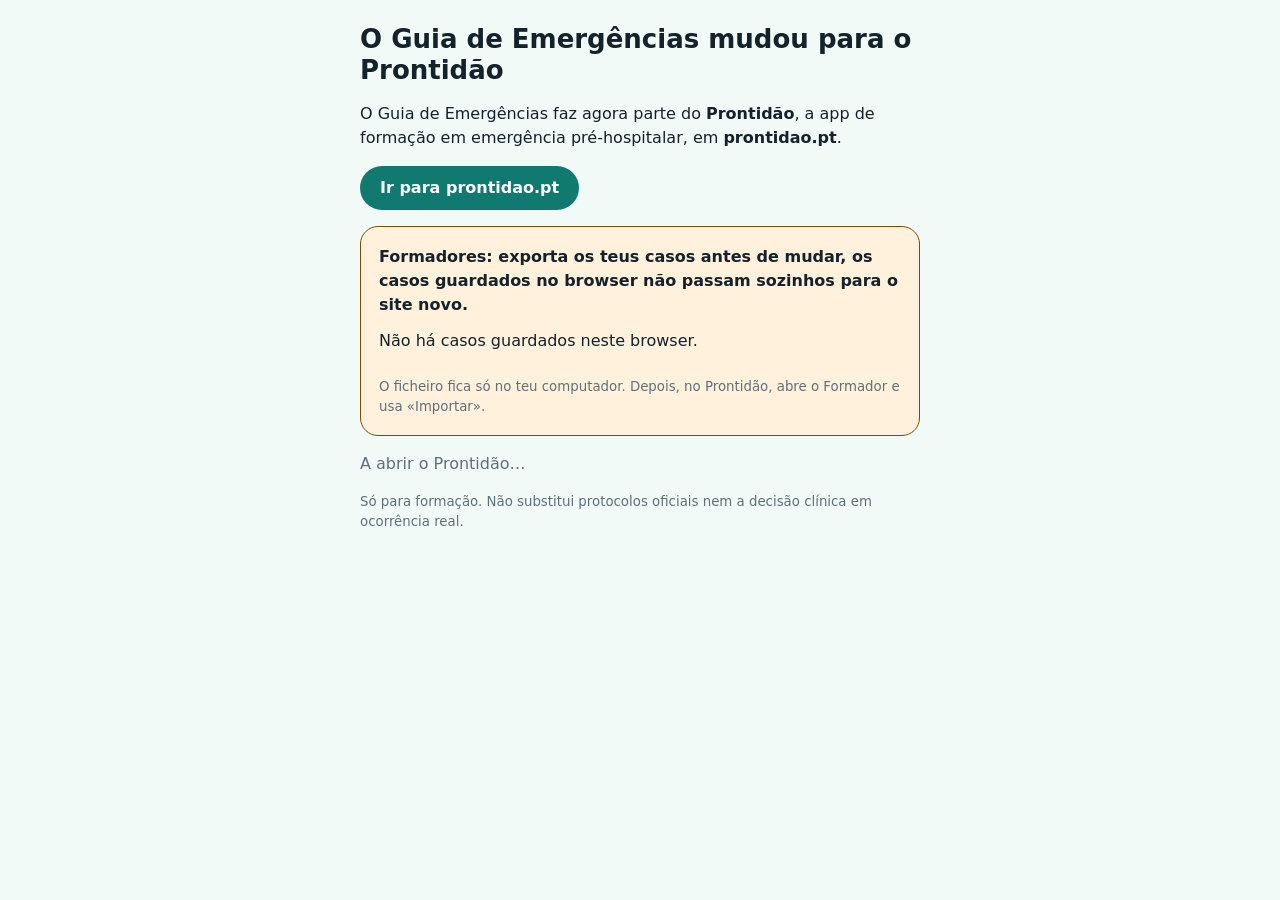
==== commit 8f7c6858: "Substitui o site por uma página de mudança para o Prontidão (prontidao.pt) - Cada página antiga apon" ====
--- a/index.html
+++ b/index.html
@@ -1,395 +1,29 @@
-<!DOCTYPE html>
-<html lang="pt-PT">
+<!doctype html>
+<html lang="pt-PT" data-destino="https://prontidao.pt/consultas/">
 <head>
-<meta charset="UTF-8">
-<meta name="viewport" content="width=device-width, initial-scale=1.0, maximum-scale=1">
-<meta http-equiv="Content-Security-Policy" content="default-src 'self'; script-src 'self' 'sha256-8iy3jmS5d5Kk3nne94UbzkJpsrEp/KR938e8RrtSaA8='; style-src 'self' 'unsafe-inline'; img-src 'self' data:; connect-src 'self'; font-src 'self'; object-src 'none'; base-uri 'self'; form-action 'self'">
-<title>Emergências Médicas — Consulta Rápida</title>
-<link rel="stylesheet" href="estilo.css">
-<style>
-  :root{
-    /* identidade deste app dentro da central: azul */
-    --brand: #4FC3F7; --brand-bg: #0E1E29; --brand-ink: #0E1E29;
-  }
-
-  header{
-    position: sticky; top:0; z-index: 20;
-    background: var(--bg);
-    color: var(--ink);
-    padding: 14px 16px 12px;
-    border-bottom: 1px solid var(--line);
-  }
-  header .top-row{
-    display:flex; align-items:baseline; justify-content:space-between; gap:8px;
-  }
-  header h1{
-    margin:0; font-size: 19px; line-height:1.15; color:var(--ink);
-  }
-  header .tag{
-    font-size: 10.5px; letter-spacing: .04em; color: var(--ink-soft);
-    margin-top:2px;
-  }
-  .badge-count{
-    font-size:11px; color:var(--ink-soft); background:var(--panel); border:1px solid var(--line); padding:3px 8px;
-    border-radius: var(--radius-pill); white-space:nowrap; font-weight:700;
-  } /* nota: regra sem uso no momento (badge foi removido do cabeçalho) */
-
-  .search-wrap{ margin-top:12px; position:relative; }
-  #search{
-    width:100%; min-height:44px; padding:11px 14px 11px 38px; border-radius: var(--radius-sm);
-    border: 1px solid var(--line); font-size:15px; background:var(--panel); color:var(--ink);
-  }
-  #search:focus{ outline:none; border-color:var(--brand); }
-  .search-icon{
-    position:absolute; left:12px; top:50%; transform:translateY(-50%);
-    width:16px; height:16px; opacity:.55;
-  }
-
-  .chips{
-    display:flex; gap:6px; overflow-x:auto; padding:10px 16px; align-items:center;
-    background: var(--panel); border-bottom:1px solid var(--line); scrollbar-width:none;
-  }
-  .chips::-webkit-scrollbar{display:none;}
-  .chip{
-    flex:0 0 auto; min-height:36px; display:inline-flex; align-items:center; font-size:12.5px; padding:6px 13px; border-radius:var(--radius-pill);
-    background:var(--panel-2); color:var(--ink-soft); border:1.5px solid var(--line); white-space:nowrap;
-    cursor:pointer; font-weight:600;
-  }
-  .chip.active{ background:var(--brand-bg); border-color:var(--brand); color:var(--brand); }
-
-  #siglasBtn{
-    display:block; width:calc(100% - 24px); min-height:44px; margin:16px auto 0; padding:11px;
-    background:var(--panel); border:1px solid var(--line); border-radius:var(--radius-sm);
-    font-size:13px; font-weight:700; color:var(--ink); text-align:center; cursor:pointer;
-  }
-  #siglasBtn:hover, #siglasBtn:active{ background:var(--line); border-color:var(--brand); }
-
-  #trainingBanner{ position:sticky; top:0; z-index:30; background:var(--amber); color:var(--bg);
-    font-size:11px; font-weight:800; text-align:center; padding:6px 10px; letter-spacing:.03em; }
-  header{ top:26px; }
-</style>
+<meta charset="utf-8">
+<meta name="viewport" content="width=device-width, initial-scale=1">
+<meta http-equiv="Content-Security-Policy" content="default-src 'none'; script-src 'self'; style-src 'self'; img-src 'self'; base-uri 'none'; form-action 'none'">
+<meta name="referrer" content="no-referrer">
+<meta name="robots" content="noindex">
+<link rel="canonical" href="https://prontidao.pt/consultas/">
+<title>Guia de Emergências mudou para o Prontidão</title>
+<link rel="stylesheet" href="mudanca.css">
+<script src="mudanca.js" defer></script>
 </head>
 <body>
-
-<div id="trainingBanner">MODO TREINO — simulação para formação, não usar em ocorrência real</div>
-
-<header>
-  <div class="top-row">
-    <h1 class="display">Consultas</h1>
-  </div>
-  <nav class="app-nav">
-    <a href="index.html" class="active">Consultas</a>
-    <a href="anatomia.html">Anatomia</a>
-    <button type="button" class="about-btn" data-about-open>Sobre</button>
-  </nav>
-  <div class="search-wrap">
-    <svg class="search-icon" viewBox="0 0 24 24" fill="none" stroke="#EAF2F5" stroke-width="2.2"><circle cx="11" cy="11" r="7"/><line x1="21" y1="21" x2="16.65" y2="16.65"/></svg>
-    <input id="search" type="text" placeholder="Pesquisar sinal, sintoma ou patologia..." autocomplete="off">
-  </div>
-</header>
-
-<div class="chips" id="chips"></div>
-
-<main id="main"></main>
-
-<button id="siglasBtn">Ver lista de siglas</button>
-
-<footer class="app-footer">
-  <b>Material de estudo para formação.</b> Não substitui a formação certificada, os protocolos oficiais em vigor, nem deve ser usado para apoio a decisão em ocorrência real. Confirmar sempre junto de fontes e protocolos atualizados.
-  <div class="app-footer-author">Criado por Jeferson Rolim · <a href="privacidade.html">Privacidade</a></div>
-</footer>
-
-<div class="modal-overlay" id="aboutModal" hidden>
-  <div class="modal-box">
-    <div class="modal-head">
-      <h2 class="display">Sobre</h2>
-      <button type="button" class="modal-close" id="aboutModalClose" aria-label="Fechar">&times;</button>
-    </div>
-    <div class="about-dev">Desenvolvido por <b>Jeferson Rolim</b></div>
-    <div class="about-text">O Guia de Emergências é um projeto de apoio ao estudo, pensado para uso em sala de aula e formação de socorristas/TAS: consulta rápida de emergências médicas (sinais, sintomas e abordagem) e anatomia interativa dos sistemas do corpo humano — não é um produto médico nem uma ferramenta de trabalho.</div>
-    <div class="about-warning">
-      <svg viewBox="0 0 24 24" fill="none" stroke="#FFB454" stroke-width="1.8"><path d="M12 9v4M12 17h.01M10.3 3.9L1.8 18a1 1 0 00.9 1.5h18.6a1 1 0 00.9-1.5L13.7 3.9a1 1 0 00-1.7 0z"/></svg>
-      <div><b>Atenção:</b> não deve ser usado para apoio a decisão em ocorrência real. Uso exclusivamente educacional.</div>
-    </div>
-    <div class="about-contact">
-      <a class="about-contact-link" href="https://www.linkedin.com/in/jeferson-rolim-023348437" target="_blank" rel="noopener noreferrer">
-        <svg viewBox="0 0 24 24" width="16" height="16" fill="currentColor"><path d="M4.98 3.5C4.98 4.88 3.87 6 2.5 6S0 4.88 0 3.5 1.11 1 2.5 1s2.48 1.12 2.48 2.5zM.22 8.24h4.56V23H.22V8.24zM8.34 8.24h4.37v2.01h.06c.61-1.15 2.11-2.36 4.34-2.36 4.64 0 5.5 3.06 5.5 7.03V23h-4.56v-6.94c0-1.66-.03-3.79-2.31-3.79-2.32 0-2.67 1.81-2.67 3.67V23H8.34V8.24z"/></svg>
-        LinkedIn
-      </a>
-    </div>
-  </div>
-</div>
-
-<script type="application/json" id="data-source">{"fonte": "Conteúdo de apoio à consulta em emergência pré-hospitalar, compilado a partir de conhecimento clínico geral (sinais, sintomas, valores de referência e condutas amplamente reconhecidos na literatura de emergência médica). Não é a reprodução de nenhum manual, curso ou entidade formadora específica.", "categorias": [{"categoria": "Suporte de Vida e Procedimentos de Equipa", "condicoes": [{"id": "apoio_sav", "nome": "Apoio ao Suporte Avançado de Vida (SAV)", "definicao": "Boas práticas do TAS ao apoiar equipas diferenciadas (SIV/VMER) em manobras de suporte avançado de vida.", "notas_equipamento": ["SpO2: verificar leito ungueal limpo (sem verniz) e perfusão periférica adequada; extremidades frias geram leituras erradas", "TA: colocar o círculo com traço branco da braçadeira sobre a artéria do braço", "ECG: pele limpa, seca e sem pelos em excesso; ligar elétrodos aos cabos antes de colar na vítima"], "protocolo_9_certos": ["Confirmar a administração para a vítima certa", "Confirmar a medicação", "Confirmar a via", "Confirmar a dose", "Confirmar a hora", "Registar a hora de administração", "Ter conhecimento da ação esperada", "Conhecer a forma farmacêutica", "Manter monitorização/vigilância"], "durante_via_aerea_avancada": ["Realizar 200 compressões em 2 min", "Retirar máscara facial do insuflador e conectar ao TOT ou máscara laríngea (com filtro e sensor de capnografia)", "Fixar o nastro", "Realizar insuflações: 20x em 2 min (1 a cada 6 segundos)", "Interromper manobras de 2 em 2 min para avaliar ritmo e rodar o elemento das compressões"]}, {"id": "reanimacao_adulto", "nome": "Reanimação no Adulto (Alto Desempenho)", "definicao": "Pontos-chave e sequência de ações para melhorar o desempenho das equipas de reanimação (RCP).", "pontos_chave_qualidade": ["Minimizar as pausas nas compressões torácicas (interrupções não devem ultrapassar 5 segundos)", "Frequência das compressões torácicas: 100 a 120/min", "Profundidade das compressões torácicas: 5 a 6 cm", "Melhorar o posicionamento do reanimador para permitir descompressão total do tórax", "Técnica de hovering: manter os braços posicionados sobre o tórax sem contacto, prontos para retomar após choque/análise"], "minimizar_interrupcoes_durante": ["Colocação de elétrodos", "Análises de ritmo", "Ventilações", "Desfibrilhação (antes e depois)"], "erros_comuns_identificados": ["Interrupções nas manobras de SBV superiores a 5 segundos", "Frequência das compressões torácicas acima de 120 bpm", "Desligar o DAE em vez de administrar o choque, ou desconectar elétrodos sem corrigir"], "sequencia_alto_desempenho": {"caminho_do_local": ["Confirmar localização exata", "Discutir potencial tipo de vítima", "Distribuir tarefas", "Preparar EPI adequado"], "chegada_ao_local": ["Garantir segurança", "Levar DAE, saco de abordagem, garrafa de O2 (mín. 100 bar) e aspirador", "Distribuir material entre R1 e R2"], "chegada_a_vitima": ["Não adiar a confirmação de PCR perante respiração agónica", "R2 inicia chamada CODU e compressões torácicas após confirmação de PCR pelo R1", "R1 liga o DAE, avalia segurança do tórax e cola elétrodos (não mais de 30 seg) enquanto R2 comprime", "R2 só suspende compressões quando DAE indica análise em curso", "Durante a análise, ninguém toca no DAE, cabos ou vítima (R2 em hovering)", "Se choque recomendado, R2 inicia compressões durante a carga", "R1 confirma segurança e interrompe R2 apenas para pressionar o botão de desfibrilhação", "R1 inicia compressões de qualidade imediatamente após desfibrilhar", "R2 prepara material de via aérea"], "chegada_apoio_diferenciado": ["Manter manobras de reanimação", "R1 transmite informação de forma sucinta e objetiva", "Procedimentos passam a ser geridos pelo team-leader da equipa diferenciada"]}}]}, {"categoria": "Choque", "condicoes": [{"id": "choque_geral", "nome": "Choque (Hipoperfusão) - Geral", "definicao": "Estado em que as células do corpo, de forma generalizada, deixam de receber oxigénio suficiente para as suas necessidades. É sempre um sinal de gravidade extrema e, se não for corrigido a tempo, é fatal.", "grupos_de_risco": ["Imunodeprimidos", "Doentes em quimioterapia", "Insuficiência suprarrenal (doença de Addison)", "Lactentes", "Idosos"], "sinais_sintomas_hipoperfusao": ["Alteração do estado de consciência (ansiedade progredindo para agitação, confusão, prostração, sonolência)", "Taquipneia (sinal clássico de choque)", "Taquicardia (inicialmente ligeira, evoluindo, pulsos periféricos finos/ausentes)", "Pele pálida, fria, viscosa, cianótica, suada", "Diminuição da pressão arterial (sinal mais tardio — só ocorre após falha dos mecanismos compensatórios; ex: hemorragia precisa de perda >30% do volume sanguíneo para PAS cair abaixo de 90mmHg)"], "tipos_de_choque": {"hipovolemico": {"definicao": "Perda aguda de fluidos (desidratação ou hemorragia)", "subtipos": ["Hemorrágico (gravidez ectópica, rotura de aneurisma, hemorragias GI/vaginais/traumáticas)", "Não hemorrágico (diarreia, vómitos, febre, diuréticos, queimaduras, edema generalizado)"], "nota": "Prega cutânea ajuda a identificar hipovolémia não hemorrágica, mais comum em lactentes, crianças pequenas e idosos"}, "obstrutivo": {"definicao": "Obstrução que interfere com pré-carga ou pós-carga do coração", "causas": ["Pneumotórax hipertensivo", "Tamponamento cardíaco", "Tromboembolismo Pulmonar (TEP)"]}, "distributivo": {"definicao": "Aumento da capacidade da rede vascular sem aumento correspondente do volume de sangue (hipovolémia relativa)", "subtipos": ["Neurogénico (lesão medular T1-L2, perda de tónus vascular)", "Anafilático (reação alérgica grave)", "Séptico (infeção grave prolongada)"]}, "cardiogenico": {"definicao": "Falha do coração em bombear sangue (baixo débito cardíaco)", "causas": ["EAM", "ICC descompensada", "Disritmias graves", "Contusão cardíaca", "Valvulopatias"]}}, "comparacao_hipovolemico_vs_neurogenico": {"pele": {"hipovolemico": "Pálida, fria e suada", "neurogenico": "Rosada, quente e seca"}, "pressao_arterial": {"hipovolemico": "Baixa", "neurogenico": "Baixa"}, "estado_consciencia": {"hipovolemico": "Alterado", "neurogenico": "Alerta"}, "preenchimento_capilar": {"hipovolemico": "Aumentado", "neurogenico": "Normal"}}, "atuacao": ["Identificar sintomatologia compatível com o tipo de choque", "Atuar sobre a causa do choque", "Garantir manutenção da temperatura corporal", "Fornecer oxigénio suplementar conforme a situação clínica", "Se PAS < 90mmHg, elevar os membros inferiores", "Recolher informação: etiologia do choque, progressão da sintomatologia, hábitos farmacológicos", "Transporte mantendo via aérea permeável"]}]}, {"categoria": "Sépsis", "condicoes": [{"id": "sepsis", "nome": "Sépsis", "definicao": "Resposta descontrolada e excessiva do organismo a uma infeção, que acaba por lesar os próprios órgãos e tecidos. Sem tratamento rápido, pode evoluir para falência multiorgânica e morte — é uma das principais causas de morte hospitalar em Portugal.", "grupos_de_risco": ["≥ 65 anos", "< 1 ano", "Doenças crónicas (diabetes, doença pulmonar, cancro, doença renal)", "Sistema imunitário debilitado"], "sinais_sintomas": ["FR > 22 cpm", "SpO2 < 90%", "Tosse", "Dispneia", "FC > 90 bpm", "PAS < 90 mmHg", "Temperatura corporal ≥ 38ºC ou < 35ºC", "Dor abdominal e/ou lombar", "Distensão abdominal", "Obstipação", "Diarreia", "Alteração do estado de consciência", "Cefaleias", "Sinais de inflamação cutâneos sugestivos de infeção", "Icterícia (pele e olhos amarelados)", "Sintomas de infeção urinária: dor/ardor a urinar, aumento da frequência de micções"], "parametros_via_verde_sepsis": {"FR": "> 22 cpm", "SpO2": "< 90%", "FC": "> 90 bpm", "PAS": "< 90 mmHg", "temperatura": "≥ 38ºC ou < 35ºC"}, "atuacao": ["Identificar sinais compatíveis com sépsis", "Iniciar oxigenoterapia de acordo com a gravidade apresentada", "Recolher informação: progressão da sintomatologia, história de infeção, hábitos farmacológicos", "Perante sinais de gravidade ou caso suspeito/provável Via Verde Sépsis, contactar CODU", "Realizar pelo menos 2 avaliações completas de sinais vitais (antes e depois das medidas implementadas)", "Durante o transporte, garantir permeabilidade contínua da via aérea"]}]}, {"categoria": "Emergências Cardiovasculares", "condicoes": [{"id": "dor_toracica_cardiaca", "nome": "Dor Torácica de Origem Cardíaca", "definicao": "Situação em que o músculo cardíaco não recebe oxigénio suficiente, geralmente por estreitamento das artérias coronárias (aterosclerose). Inclui a angina de peito, em que a dor dura poucos minutos e alivia com repouso ou medicação, e o enfarte agudo do miocárdio, em que a dor persiste apesar do repouso e pode surgir mesmo durante o sono.", "sinais_sintomas": ["Dispneia", "Cansaço de início súbito", "Dor/desconforto retroesternal tipo opressão, peso, ardor ou pressão", "Dor epigástrica", "Irradiação para membros superiores (principalmente esquerdo), pescoço, mandíbula", "Palpitações", "Palidez", "Sudorese", "Náuseas e/ou vómitos", "Ansiedade e agitação", "Lipotimia ou síncope", "Angústia"], "nota_clinica": "Idosos, mulheres e diabéticos podem apresentar sintomas atípicos, incluindo ausência de dor torácica. Existe a Via Verde Coronária para agilizar encaminhamento hospitalar.", "atuacao": ["Evitar que a vítima faça esforços", "Posicionar em posição de conforto", "Fornecer oxigénio suplementar conforme a situação clínica", "Caracterizar a dor torácica", "Recolher informação: tempo de início, episódios anteriores, antecedentes cardíacos, hábitos farmacológicos (nitratos), trauma torácico", "Perante deterioração do quadro, identificar como vítima crítica e contactar o centro de orientação para apoio", "Transportar em Fowler (45º)"]}, {"id": "disseccao_aorta", "nome": "Disseção da Aorta", "definicao": "Rasgo na camada interna da parede da aorta, que permite ao sangue infiltrar-se entre as camadas do vaso, criando um segundo canal ('falso lúmen'). Está associada a traumatismos graves ou a aneurismas pré-existentes; a atuação de campo é semelhante à da dor torácica de origem cardíaca.", "sinais_sintomas": ["Cianose periférica", "Dor torácica ou interescapular de início súbito, muito intensa, sem sinais prévios (descrita como a dor mais intensa já sentida, dilacerante/afiada)", "Palidez", "Sudorese", "Hipotensão", "Assimetria dos pulsos periféricos (possível ausência de um deles)", "Diferença de pressão arterial entre membros superior a 10mmHg", "Síncope"], "atuacao": ["Atuação similar à avaliação e atuação da dor torácica de origem cardíaca"]}]}, {"categoria": "Emergências Respiratórias", "condicoes": [{"id": "asma", "nome": "Asma", "definicao": "Doença das vias respiratórias em que os brônquios se tornam permanentemente mais sensíveis e reativos, estreitando com facilidade (por contração da musculatura, produção de muco e inflamação). O ar tem dificuldade em sair durante a expiração, o que origina o som característico de pieira.", "fatores_desencadeantes": ["Alergénios (ácaros, pelo de animais, pólenes)", "Exercício físico", "Fármacos (aspirina, anti-inflamatórios)", "Irritantes químicos", "Fumo do tabaco", "Infeções virais"], "sinais_sintomas_por_gravidade": {"crise_ligeira": ["Vítima calma ou ligeiramente ansiosa", "Dispneia com a marcha", "Possibilidade de pieira discreta na fase expiratória", "FR normal ou ligeiramente elevada"], "crise_moderada": ["Ansiedade", "Dispneia em pequenos esforços", "Prefere estar sentada", "Incapacidade de completar frases curtas", "Pieira", "Uso de músculos acessórios e tiragens", "FR aumentada", "Decréscimo da SpO2", "FC aumentada"], "crise_grave": ["Ansiedade ou agitação", "Dispneia em repouso", "Pieira", "Posição de tripé", "Incapacidade de completar frases curtas", "Uso de músculos acessórios e tiragens", "FR aumentada", "FC aumentada"], "paragem_ventilatoria_iminente": ["Prostração ou desorientação", "Sons ventilatórios inaudíveis (silêncio ventilatório)", "Apneia", "Bradicardia"]}, "atuacao": ["Remover fator desencadeante ou retirar a vítima do local", "Posicionar para facilitar a respiração (elevação do tronco)", "Iniciar oxigenoterapia de acordo com a gravidade apresentada", "Recolher informação: tempo de início, história de episódios anteriores, fatores desencadeantes, história de patologias respiratórias, hábitos farmacológicos (ex: broncodilatadores)", "Reduzir ao mínimo o esforço físico da vítima", "Se houver sinais de gravidade, classificar como vítima crítica e pedir apoio diferenciado ao centro de orientação", "Transportar em posição de Fowler (elevação da cabeceira a 45º)"]}, {"id": "dpoc", "nome": "DPOC (Doença Pulmonar Obstrutiva Crónica)", "definicao": "Grupo de doenças pulmonares que causam obstrução persistente e progressiva à passagem de ar, resultado de inflamação crónica dos brônquios — engloba a bronquite crónica e o enfisema. As agudizações são frequentemente desencadeadas por infeções respiratórias.", "fatores_risco": ["Tabagismo", "Doenças profissionais (poeiras, químicos)", "Infeções recorrentes", "Predisposição genética"], "sinais_sintomas": ["Expetoração purulenta", "Cianose", "Tosse persistente", "Dispneia mais exacerbada que o habitual", "Respiração ruidosa", "Agitação e ansiedade", "Alterações de consciência (casos graves)", "Febre"], "nota_clinica": "Em vítimas com DPOC crónico (hypoxic drive), a administração de oxigénio visa obter SpO2 entre 88-92%; aumento excessivo pode reduzir o estímulo ventilatório.", "atuacao": ["Posicionar para facilitar a respiração (elevação do tronco)", "Perante secreções que a vítima não consegue expelir, aspirar", "Fornecer oxigénio suplementar conforme a situação clínica", "Recolher informação: tempo de início, história de agudizações anteriores, comorbilidades, hábitos farmacológicos, oxigenoterapia no domicílio", "Evitar que a vítima faça esforço desnecessário", "Reconhecendo sinais de gravidade, sinalizar a vítima como crítica e acionar apoio diferenciado", "Transportar em posição de Fowler (45º)"]}, {"id": "eap", "nome": "Edema Agudo do Pulmão (EAP)", "definicao": "Situação em que se acumula líquido nos alvéolos e no tecido à volta dos pulmões, dificultando as trocas gasosas. Pode resultar do aumento de pressão nos vasos pulmonares (insuficiência cardíaca, enfarte) ou do aumento da permeabilidade dos vasos (infeções, tóxicos).", "sinais_sintomas": ["Secreções aquosas, espumosas, rosadas", "Cianose", "Dispneia", "Ortopneia (piora deitado)", "Aumento da FR", "Sensação de afogamento", "Ruído tipo farfalheira/fervores (\"panela de água a ferver\")", "Ansiedade e agitação", "Aumento da FC", "Aumento da TA (na maioria dos casos)", "Palidez e sudorese"], "atuacao": ["Posicionar para facilitar a respiração (sentada/Fowler) com pernas pendentes", "Administrar oxigénio suplementar conforme necessário", "Recolher informação: tempo de início, episódios anteriores, antecedentes cardíacos, hábitos farmacológicos", "Reduzir ao mínimo o esforço físico da vítima", "Perante deterioração do quadro, identificar como vítima crítica e contactar o centro de orientação para apoio", "Transportar em Fowler com pernas pendentes"]}, {"id": "infecao_respiratoria", "nome": "Infeção Respiratória", "definicao": "Infeção causada por vírus, bactérias, fungos ou parasitas, que pode afetar qualquer parte do aparelho respiratório — do nariz (rinite, sinusite) até aos pulmões (pneumonia), passando pela garganta, laringe e brônquios.", "sinais_sintomas": ["Expetoração purulenta", "Congestão e corrimento nasal", "Tosse", "Febre", "Mialgias", "Astenia"], "atuacao": ["Posicionar para facilitar a respiração (sentada/Fowler)", "Administrar oxigénio conforme indicado para o quadro", "Recolher informação: tempo de início, episódios anteriores, contacto com infetados, hábitos farmacológicos", "Evitar que a vítima faça esforço desnecessário", "Se houver sinais de gravidade, classificar como vítima crítica e pedir apoio diferenciado ao centro de orientação", "Transportar em Fowler (45º)"]}, {"id": "pneumotorax", "nome": "Pneumotórax", "definicao": "Entrada de ar no espaço entre os dois folhetos da pleura (a membrana que reveste o pulmão), o que faz com que o pulmão colapse parcial ou totalmente. Pode acontecer após um traumatismo ou de forma espontânea, sendo esta última mais típica em pessoas jovens, altas, magras e fumadoras.", "sinais_sintomas": ["Desvio da traqueia (tardio)", "Ingurgitamento jugular", "Enfisema subcutâneo", "Cianose", "Dispneia", "Respiração superficial", "Assimetria da parede torácica", "Dor intensa tipo pontada/facada no tórax, sem irradiação", "Pele pálida", "Sudorese", "Sinais de choque: hipotensão, taquicardia, taquipneia"], "atuacao": ["Posicionar para facilitar a respiração (sentada/Fowler)", "Iniciar oxigenoterapia de acordo com a gravidade apresentada", "Recolher informação: tempo de início, episódios anteriores, alteração recente de pressão atmosférica (voo/mergulho), hábitos tabágicos, trauma torácico", "Reduzir ao mínimo o esforço físico da vítima", "Reconhecendo sinais de gravidade, sinalizar a vítima como crítica e acionar apoio diferenciado", "Transportar em Fowler (45º)"]}]}, {"categoria": "Emergências Neurológicas", "condicoes": [{"id": "sincope", "nome": "Síncope", "definicao": "Perda súbita e transitória da consciência, com perda do tónus postural, causada por uma quebra momentânea no fluxo de sangue ao cérebro. Recupera-se espontânea e completamente em pouco tempo. A causa mais frequente, de longe, é a de origem vasovagal (reflexa).", "sinais_sintomas": ["Alteração do estado de consciência", "Lipotimia (sensação de perda dos sentidos)", "Tonturas", "Visão turva", "Astenia", "Hipotensão", "Palidez", "Sudorese", "Náuseas e vómitos"], "atuacao": ["Se pré-síncope detetada, promover manobras de contrapressão física até deitar a vítima", "Se desidratação, promover ingestão de pequenas quantidades de água", "Avaliar glicemia capilar para despiste da causa", "Iniciar oxigenoterapia de acordo com a gravidade apresentada", "Recolher informação: história relatada por testemunhas, episódios anteriores, causa provável, doenças cardiovasculares, hábitos farmacológicos", "Perante deterioração do quadro, identificar como vítima crítica e contactar o centro de orientação para apoio", "Transporte mantendo permeabilidade da via aérea, devido à AEC"]}, {"id": "convulsao", "nome": "Convulsão", "definicao": "Descarga elétrica anormal e súbita num grupo de neurónios, que se traduz em alterações temporárias do movimento, da sensibilidade ou do comportamento. Pode ser generalizada (envolve todo o cérebro desde o início) ou focal (começa numa área limitada).", "sinais_sintomas_pos_crise": ["Cianose periférica", "Paralisia da musculatura da face e/ou pescoço", "Extensão e rigidez das extremidades", "Taquicardia", "Período de inconsciência", "Amnésia retrógrada", "Pode apresentar hipoglicemia", "Perda de controlo dos esfíncteres", "Aumento da TA", "Afasia", "Incapacidade para cumprir ordens", "Fadiga, sonolência, confusão e desorientação", "Cefaleias intensas", "Alterações emocionais"], "estado_de_mal_epileptico": "Crise convulsiva com duração superior a 5 minutos, ou várias crises prolongadas sem recuperação da consciência entre elas — risco de lesões cerebrais permanentes ou morte.", "atuacao": {"durante_crise_tonico_clonica": ["Afastar objetos que possam causar traumatismos e proteger a cabeça", "Permeabilizar a via aérea com adjuvantes básicos, se possível (sem forçar)", "Administrar O2", "Não restringir movimentos", "Registar duração, zonas do corpo envolvidas e intervalos"], "pos_crise": ["Colocar em PLS (posição lateral de segurança)", "Avaliar temperatura corporal; se hipertermia, promover arrefecimento (retirar roupas, compressas de água tépida)", "Avaliar glicemia capilar; se hipoglicemia, administrar glicose (ver capítulo Diabetes)", "Se sinais de AVC, verificar critérios para Via Verde AVC", "Reduzir estimulação sensorial", "Fornecer oxigénio suplementar conforme a situação clínica", "Recolher informação: caracterizar a convulsão (duração, partes envolvidas, intervalos), despistar causa provável, episódios anteriores, hábitos farmacológicos (anticonvulsivantes)", "Perante sinais de gravidade ou convulsão tónico-clónica presenciada, identificar criticidade e solicitar apoio diferenciado ao CODU", "Transporte mantendo permeabilidade da via aérea, devido à AEC"]}}, {"id": "avc", "nome": "AVC (Acidente Vascular Cerebral)", "definicao": "Situação em que uma parte do cérebro deixa de receber sangue suficiente, levando à morte progressiva dos tecidos nessa área. Pode ter origem isquémica (bloqueio de um vaso por um coágulo, a grande maioria dos casos) ou hemorrágica (rutura de um vaso, frequentemente associada a hipertensão mal controlada).", "sinais_sintomas": ["Alteração da mímica facial", "Desvio da comissura labial", "Diminuição ou perda de força/sensibilidade nos membros (hemiparesia/hemiplegia)", "Alteração da linguagem/fala (disartria/afasia)", "Alterações da visão", "Desvio conjugado do olhar", "Ausência de reconhecimento do défice (anosognosia)", "Cefaleias intensas", "Ataxia cerebelosa (desequilíbrio da marcha/coordenação)", "Vertigem e tonturas"], "escalas_avaliacao": {"cincinnati": "Avalia: 1) Alteração da mímica facial; 2) Dificuldade em elevar um dos membros superiores; 3) Alterações da fala. 1 critério positivo = 72% de probabilidade de AVC; 3 critérios positivos = 85% de probabilidade.", "race": "Escala RACE (Rapid Arterial oClusion Evaluation), pontuação 0-9, avalia paralisia facial, função motora dos membros superior/inferior, desvio óculo-cefálico, agnosia/afasia. Pontuação ≥5 indica 85% de probabilidade de oclusão de grande vaso."}, "via_verde_avc": {"sinais_de_alerta": ["Hemiparesia/hemiplegia", "Disartria/Afasia", "Assimetria facial"], "criterios_inclusao": ["Início dos sintomas até 24h de evolução (usar última hora em que foi visto bem, se desconhecida)", "Idade ≥18 anos (sem limite superior)"]}, "atuacao": ["Identificar sintomatologia compatível com AVC", "Identificar critérios para inclusão em Via Verde AVC (início <24h e idade ≥18 anos)", "Administrar oxigénio suplementar conforme necessário", "Contactar precocemente o CODU para validação de inclusão em Via Verde AVC", "Avaliar escalas de Cincinnati e RACE", "Avaliar glicemia capilar", "Posicionar com elevação do tronco a 30º", "Recolher informação: hora de início dos sintomas (ou última vez visto bem), circunstâncias, dependência nas AVDs, episódios anteriores, anticoagulantes orais (Varfine®, Sintrom®, Xarelto®, Heparina)", "Perante sinais de gravidade, solicitar apoio diferenciado ao CODU", "Transporte mantendo permeabilidade da via aérea, devido à AEC"]}]}, {"categoria": "Emergências Endócrinas", "condicoes": [{"id": "hipoglicemia", "nome": "Hipoglicemia", "definicao": "Descida da concentração de glicose no sangue abaixo dos valores normais. É particularmente comum em pessoas com diabetes, quando existe desequilíbrio entre a medicação (insulina ou antidiabéticos), a alimentação e o esforço físico.", "valor_referencia": "Glicemia capilar < 60 mg/dL", "sinais_sintomas": ["AEC (agitação, agressividade, irritabilidade, confusão ou prostração)", "Cefaleias", "Tonturas", "Fraqueza muscular", "Tremores", "Visão turva", "Taquicardia", "Sudorese", "Polifagia (sensação de fome)", "Descoordenação motora", "Discurso arrastado", "Midríase", "Convulsões"], "atuacao": {"geral": ["Avaliar a glicemia capilar", "Administrar oxigénio conforme indicado para o quadro", "Verificar existência de bomba infusora de insulina; se hipoglicemia, parar/desligar", "Procurar causa da hipoglicemia"], "glicemia_menor_60_vitima_consciente_A": ["Administrar via oral 25g de glicose (gel ou ampolas hipertónicas)", "Promover ingestão de alimentos ricos em hidratos de carbono e açúcares (pão, bolachas)", "Repetir administração de glicose se sintomas se mantiverem"], "glicemia_menor_60_vitima_V_D_ou_S_escala_AVDS": ["Administrar papa espessa de açúcar na mucosa oral (gengivas, sob a língua), lateralizando a vítima para permeabilidade da via aérea", "Se não houver recuperação, repetir administração e promover transporte precoce em articulação com o CODU"], "glicemia_entre_60_e_80": ["Promover ingestão de alimentos ricos em hidratos de carbono e açúcares"], "comum": ["Recolher informação: tempo de início, episódios anteriores, antecedentes de Diabetes, última refeição, hábitos farmacológicos", "Se houver sinais de gravidade, classificar como vítima crítica e pedir apoio diferenciado ao centro de orientação", "Transporte mantendo permeabilidade da via aérea"]}}, {"id": "hiperglicemia", "nome": "Hiperglicemia", "definicao": "Elevação da concentração de glicose no sangue acima do normal, geralmente relacionada com falta ou insuficiência de insulina face às necessidades do organismo, podendo ser agravada por stress, infeção ou excesso alimentar.", "valor_referencia": "Glicemia capilar > 200 mg/dL", "sinais_sintomas": ["AEC (confusão ou prostração)", "Sonolência", "Prostração", "Pulso rápido e cheio", "Náuseas e vómitos", "Hálito frutado (cetónico)", "Pele seca e ruborizada", "Desidratação", "Hipotensão", "Poliúria", "Polidipsia extrema (sede)", "Xerostomia (boca seca)", "Dor abdominal"]}, {"id": "diabetes_mellitus_geral", "nome": "Diabetes Mellitus (sinais gerais)", "definicao": "Doença metabólica crónica em que o organismo perde a capacidade de regular adequadamente a glicose no sangue, por produção insuficiente de insulina ou por resistência à sua ação.", "sinais_sintomas": ["Cefaleias e tonturas", "Náuseas e vómitos", "Alteração do estado de consciência", "Polifagia", "Polidipsia (sede excessiva)", "Poliúria", "Astenia", "Mialgias", "Perda de peso sem explicação", "Visão turva", "Dificuldade de cicatrização", "Xerostomia", "Prurido (sobretudo genital)", "Glicosúria"], "tabela_comparativa_hipo_vs_hiperglicemia": {"causa": {"hipoglicemia": "Excesso de insulina ou défice de açúcar", "hiperglicemia": "Excesso de açúcar ou défice de insulina"}, "inicio": {"hipoglicemia": "Rápido e súbito", "hiperglicemia": "Lento e progressivo"}, "comportamento": {"hipoglicemia": "Agitação, irritabilidade, convulsões, confusão e prostração", "hiperglicemia": "Fraqueza muscular, confusão, sonolência e prostração"}, "pele": {"hipoglicemia": "Pálida e suada", "hiperglicemia": "Seca e avermelhada"}, "halito": {"hipoglicemia": "Normal", "hiperglicemia": "Cetónico, adocicado (maçã)"}, "sede": {"hipoglicemia": "Ausente", "hiperglicemia": "Presente"}, "vomitos": {"hipoglicemia": "Raros", "hiperglicemia": "Presentes"}, "fome": {"hipoglicemia": "Intensa", "hiperglicemia": "Ausente"}}}]}, {"categoria": "Distúrbios Gastrointestinais", "condicoes": [{"id": "hemorragia_digestiva", "nome": "Hemorragia Digestiva", "definicao": "Perda de sangue proveniente do tubo digestivo. Classifica-se como alta quando a origem está acima do duodeno, ou baixa quando está abaixo dele. Manifesta-se de formas distintas consoante a origem: vómito com sangue, fezes escuras e com cheiro característico, ou sangue vermelho vivo nas fezes.", "sinais_sintomas": ["Vómito ou dejeção com características hemáticas", "Sudorese", "Palidez", "Pulso rápido", "Náuseas", "Hipotensão", "Tonturas", "Síncope"], "atuacao": ["Caracterizar o vómito/dejeção quanto a quantidade e aspeto", "Perante AEC ou incapacidade de expelir vómito, permeabilizar a via aérea", "Administrar oxigénio suplementar conforme necessário", "Posicionar em posição de conforto mantendo via aérea permeável", "Recolher informação: tempo de início, episódios anteriores, antecedentes digestivos, hábitos farmacológicos", "Se houver sinais de gravidade, classificar como vítima crítica e pedir apoio diferenciado ao centro de orientação", "Transporte mantendo permeabilidade da via aérea"]}, {"id": "apendicite", "nome": "Apendicite", "definicao": "Inflamação do apêndice, geralmente por obstrução com matéria fecal. Se o apêndice romper, o conteúdo pode espalhar-se pela cavidade abdominal, causando peritonite e um risco sério de sépsis.", "sinais_sintomas": ["Dor na fossa ilíaca direita, que aumenta com a rápida descompressão", "Dor pode irradiar para membro inferior", "Náuseas", "Vómitos", "Febre", "Perda de apetite", "Se rotura: diminuição da dor localizada, passando a dor difusa em todo o abdómen"], "atuacao": ["Ver Dor abdominal: Atuação (comum às 3 causas deste capítulo)"]}, {"id": "oclusao_intestinal", "nome": "Oclusão Intestinal", "definicao": "Bloqueio, total ou parcial, à passagem do conteúdo intestinal. Pode dever-se à paragem dos movimentos naturais do intestino ou a um estreitamento físico do seu interior — por tumores, pólipos, um corpo estranho, hérnias ou torção do próprio intestino (volvo).", "sinais_sintomas": ["Dor abdominal tipo cólica", "Distensão do abdómen", "Obstipação", "Náuseas", "Vómitos", "Casos graves: vómitos fecaloides (odor fétido, cor escura)"], "atuacao": ["Ver Dor abdominal: Atuação (comum às 3 causas deste capítulo)"]}, {"id": "colica_renal", "nome": "Cólica Renal", "definicao": "Dor provocada, na maioria das vezes, por um cálculo urinário que se solta e obstrui o trajeto do rim até à bexiga.", "sinais_sintomas": ["Dor tipo cólica (pode ser extremamente violenta), com início lombar e irradiação para bexiga/genitais", "Agitação (procura de posição antálgica)", "Náuseas", "Vómitos", "Dor ao urinar (se obstrução nos ureteres)", "Hematúria (sangue na urina) em alguns casos"], "atuacao": ["Ver Dor abdominal: Atuação (comum às 3 causas deste capítulo)"]}, {"id": "dor_abdominal_atuacao", "nome": "Dor Abdominal: Atuação Geral (Apendicite / Oclusão Intestinal / Cólica Renal)", "definicao": "Procedimento comum às três causas de dor abdominal abordadas no manual.", "atuacao": ["Caracterizar a dor abdominal de acordo com a mnemónica TILIDAS e identificar a causa", "Administrar oxigénio conforme indicado para o quadro", "Posicionar em posição de conforto que permita alívio da dor", "Desaconselhar ingestão de líquidos ou alimentos", "Recolher informação: tempo de início, episódios anteriores, antecedentes digestivos, hábitos farmacológicos", "Reconhecendo sinais de gravidade, sinalizar a vítima como crítica e acionar apoio diferenciado", "Transporte em posição confortável (por vezes alivia com flexão dos joelhos sobre o abdómen)"]}]}, {"categoria": "Alergia", "condicoes": [{"id": "anafilaxia", "nome": "Anafilaxia e Reação Alérgica", "definicao": "Reação exagerada do sistema imunológico a uma substância à qual o corpo foi exposto (por ingestão, injeção, inalação ou contacto). Quando a reação se torna sistémica — afetando vários órgãos ao mesmo tempo, com possível compromisso da via aérea e da circulação — chama-se anafilaxia, um quadro potencialmente fatal. É importante saber que uma parte significativa dos casos de anafilaxia (até 4 em cada 10) não apresenta qualquer alteração visível na pele.", "sinais_sintomas": {"reacao_alergica": ["Edema das mucosas (olhos, lábios)", "Aumento das secreções nasais", "Tosse", "Dor abdominal, náuseas, vómitos e diarreia", "Eritema (rubor)", "Prurido (comichão)", "Urticária", "Alterações do estado de consciência (desorientação, zumbidos, vertigens)", "Olhos vermelhos com ardor e lacrimejo"], "reacao_anafilatica": ["2 ou mais dos seguintes sinais após contacto com alergénio indicam reação anafilática:", "Alterações da pele e/ou mucosas (urticária, prurido, língua/lábios edemaciados)", "Compromisso respiratório (dispneia, síbilos, estridor, cianose)", "Hipotensão ou sintomas associados (síncope, astenia, descontrolo de esfíncteres)", "Sintomas gastrointestinais persistentes (vómitos, dor abdominal, diarreia)"]}, "atuacao": ["Afastar o fator desencadeante ou retirar a vítima do local o mais precocemente possível", "Administrar oxigénio conforme indicado para o quadro", "Recolher informação: substância/alergénio causador, história de episódios anteriores, progressão da sintomatologia, antecedentes de alergias, hábitos farmacológicos", "Perante sinais de gravidade (reação anafilática), identificar vítima crítica e solicitar apoio diferenciado ao CODU", "Transportar assegurando que a via aérea se mantém desobstruída"]}]}, {"categoria": "Intoxicações", "condicoes": [{"id": "intoxicacao_digestiva", "nome": "Intoxicação por Via Digestiva", "definicao": "Intoxicação associada a ingestão (via oral) ou administração retal.", "sinais_sintomas": ["Queimaduras químicas ao redor ou dentro da boca", "Odores anormais do hálito", "Dispneia", "Depressão respiratória", "FC rápida ou lenta", "Arritmias", "Náuseas", "Dor abdominal", "Vómito", "Diarreia", "Palidez", "Alteração do estado de consciência", "Convulsões"]}, {"id": "intoxicacao_inalatoria", "nome": "Intoxicação por Via Inalatória", "definicao": "Inalação de gases, fumos ou vapores tóxicos (ex: monóxido de carbono, gás propano/butano).", "sinais_sintomas": ["Queimaduras no trato respiratório", "Estridor", "Expetoração com fuligem", "Depressão respiratória", "Cianose", "Dispneia", "Náuseas", "Vómito", "Diarreia", "Sudorese", "Cefaleia", "Alteração do estado de consciência", "Tonturas", "Convulsões", "Alteração das pupilas (mióticas ou midriáticas)"]}, {"id": "intoxicacao_monoxido_carbono", "nome": "Intoxicação por Monóxido de Carbono (CO)", "definicao": "Intoxicação por um gás incolor e sem cheiro, produzido pela combustão incompleta de matéria orgânica. Este gás liga-se à hemoglobina com muito mais facilidade do que o oxigénio, ocupando o seu lugar e comprometendo gravemente o transporte de oxigénio pelo sangue.", "suspeitar_quando": ["Presença de esquentadores, caldeiras, fogões, fornos, lareiras", "Inalação de fumo em incêndio", "Garagens/espaços fechados com veículos", "Fogões/churrasqueiras a gás ou carvão", "Exaustão de motores de barcos", "Uso de narguilé"], "sinais_sintomas_por_gravidade": {"leves": ["Dor de cabeça", "Fadiga", "Náuseas"], "moderados": ["Dor de cabeça severa", "Vómitos", "Confusão", "Sonolência", "Aumento da FC e FR"], "severos": ["Convulsões", "Coma", "PCR"]}, "atuacao_especifica": "Administrar O2 a 15L/min, independentemente dos valores de SpO2."}, {"id": "intoxicacao_cutanea", "nome": "Intoxicação por Via Cutânea", "definicao": "Absorção de substâncias pela pele. Destaque para pesticidas (organofosforados e carbonatos).", "sinais_sintomas": ["Aumento da saliva", "Náuseas", "Vómito", "Diarreia", "Diaforese", "Alteração do estado de consciência", "Alterações da pele (eritema, prurido, lesões cáusticas)", "Irritação ocular"]}, {"id": "intoxicacao_parenterica", "nome": "Intoxicação por Via Parentérica", "definicao": "Intoxicações associadas à administração endovenosa de fármacos ou substâncias ilícitas.", "sinais_sintomas": ["Depressão respiratória", "Sabor metálico ou de borracha", "Dor abdominal", "Náuseas", "Vómito", "Diarreia", "Alteração do estado de consciência", "Sonolência", "Convulsões", "Parestesias", "Espasmos musculares", "Dor no local", "Marca de picada", "Pele avermelhada", "Edema local"]}, {"id": "intoxicacao_caracterizacao", "nome": "Caracterização da Intoxicação (mnemónica)", "definicao": "Perguntas-chave para caracterizar qualquer intoxicação.", "mnemónica": ["QUEM – idade, sexo, peso, antecedentes, medicação habitual, gravidez?", "O QUÊ – nome do tóxico (medicamento, planta, produto), dosagem, princípio ativo?", "QUANTO – quantidade de produto?", "QUANDO – tempo decorrido desde a exposição?", "ONDE – local da exposição (casa, indústria, campo)?", "COMO – por que via? Em jejum? Com álcool? Acidental ou voluntária?"]}, {"id": "intoxicacao_atuacao_geral", "nome": "Intoxicações: Atuação Geral", "atuacao": ["Utilizar EPI adequado ao produto", "Garantir que o local está seguro (atenção especial a monóxido de carbono: arejar e retirar vítima)", "Afastar o tóxico ou retirar a vítima do local o mais precocemente possível", "Administrar oxigénio de acordo com protocolo (CO: O2 a 15L/min independentemente da SpO2; Paraquat: O2 a alto débito se SpO2 ≤85%)", "Recolher e transportar embalagens do tóxico para o hospital, se seguro", "Avaliar glicemia capilar", "Recolher informação: mnemónica Quem/O quê/Quanto/Quando/Onde/Como, episódios anteriores, progressão, hábitos farmacológicos", "Perante sinais de gravidade, identificar vítima crítica e solicitar apoio diferenciado ao CODU/CIAV", "Transporte mantendo via aérea permeável"], "contacto_util": "CIAV (Centro de Informação Antivenenos): 800 250 250, disponível 24h", "medidas_descontaminacao": {"via_cutanea": ["Remover roupa contaminada", "Remover pó ou absorver líquidos com compressas/toalhas", "Lavar a pele com água corrente (idealmente 15 min) - validar com CIAV se produto químico"], "via_ocular": ["Lavar os olhos com soro fisiológico ou água corrente (idealmente 15 min)", "Manter as pálpebras afastadas"], "via_digestiva": ["CODU/CIAV pode recomendar esvaziamento gástrico por indução mecânica do vómito", "CODU/CIAV pode recomendar administração de carvão ativado"], "via_inalatoria": ["Retirar o intoxicado para o ar livre"], "via_parenterica_ou_picada": ["Imobilizar a área atingida", "Manter a vítima em repouso", "Desinfetar o local", "Aplicar gelo (exceto picada de peixe-aranha: aplicar calor)"]}, "nota": "Indução mecânica do vómito e administração de carvão ativado só podem ser feitas mediante indicação do CODU/CIAV. Contraindicações à indução de vómito: vítima sonolenta/AEC, ingestão de substâncias corrosivas/cáusticas, substâncias que fazem espuma, derivados de petróleo."}]}, {"categoria": "Emergências de Trauma", "condicoes": [{"id": "mecanismos_de_lesao", "nome": "Mecanismos de Lesão", "definicao": "Compreender como e porquê uma lesão aconteceu (o mecanismo de lesão) ajuda a antecipar que tipo de lesões a vítima pode ter, mesmo antes de as observar diretamente. O trauma é responsável por cerca de 1 em cada 10 mortes no mundo.", "conceitos_chave": {"hora_de_ouro": "Período crucial durante o qual é importante iniciar os cuidados definitivos às vítimas de trauma grave. Não se refere estritamente a 60 minutos, varia de vítima para vítima.", "fases_da_colisao": "Pré-colisão (eventos que precedem e condicionam o acidente, como álcool/drogas/doenças prévias); Colisão (transferência de energia entre objeto e vítima); Pós-colisão (a vítima recebe a energia e ocorre a lesão, surgindo alterações anatómicas e fisiológicas)."}, "sistemas_de_seguranca": {"cinto_de_seguranca": "Se posicionado adequadamente, absorve a pressão do impacto pela cintura pélvica e tórax, reduzindo lesões graves. Mal posicionado pode provocar rotura diafragmática e/ou herniação de órgãos abdominais. Uma em cada treze vítimas projetadas de um veículo sofre lesão na coluna; risco de morte 6x maior para vítimas projetadas.", "airbags": "Absorvem lentamente a energia do impacto frontal, mas esvaziam em <0,5s (pouco eficientes em impactos múltiplos). Podem causar escoriações, projeção de corpos estranhos para face/olhos e dispneia em vítimas com patologia respiratória. Ocupantes com airbag devem usar sempre cinto de segurança. Airbags não acionados podem ativar-se durante desencarceramento mesmo com bateria desligada."}, "mecanismos_por_tipo_de_impacto_veiculo": {"impacto_frontal": {"achados": "Para-brisas partido/'olho de boi', deformação do volante, uso do cinto", "lesoes_esperadas": ["TCE", "TVM cervical", "Pneumotórax/Hemotórax", "Tamponamento cardíaco", "Fratura de costelas/esterno", "Lesão do fígado e/ou baço", "Fratura pélvica/fémur", "Luxação do fémur/joelho"]}, "impacto_traseiro": {"achados": "Encosto de cabeça mal ajustado, efeito chicote", "lesoes_esperadas": ["TVM cervical"]}, "impacto_lateral": {"achados": "Deformação/intrusão do habitáculo, projeção de passageiro contra outro", "lesoes_esperadas": ["TCE", "TVM cervical", "Fratura da clavícula do lado do impacto", "Fratura de costelas", "Contusão pulmonar", "Lesão do baço (impacto esquerdo) ou fígado (impacto direito)", "Fratura pélvica/fémur"]}, "capotamento": {"achados": "Veículo com/sem pilares reforçados, projeção, objetos soltos no interior", "lesoes_esperadas": ["TCE", "TVM (especialmente com projeção)", "Esmagamento das extremidades", "Laceração de vasos e órgãos por movimento centrífugo"]}, "projecao": {"lesoes_esperadas": ["Exposta a todos os mecanismos de lesão com alto nível de mortalidade, nomeadamente TVM e TCE"]}}, "outros_mecanismos": {"acidente_maquinas_agricolas": "Elevado índice de mortalidade. Lesões mais frequentes: TCE, TVM, esmagamentos, amputações.", "veiculos_duas_rodas": "Impacto frontal, angular, lateral ou projeção. O capacete oferece a melhor proteção (não usar aumenta lesões cranianas em 300%), mas protege pouco o pescoço e coluna.", "atropelamento": "3 fases: impacto inicial nos membros inferiores/cintura pélvica; tronco curva-se sobre o capô; queda ao pavimento (geralmente TCE e TVM). Em crianças o 1º impacto ocorre nas pernas/pélvis e o 2º no tórax, podendo ser projetadas, arrastadas ou esmagadas.", "queda": "Avaliar altura, superfície e parte do corpo que embateu primeiro. Síndrome de Don Juan (queda de pé de altura considerável): fratura bilateral dos calcâneos, fratura do tornozelo/tíbia/perónio distal, fratura do colo do fémur e compressão da coluna.", "trauma_penetrante_arma_branca": "Lesão de baixa energia (baixa velocidade). Lesões internas diretamente proporcionais ao comprimento do objeto e densidade do tecido.", "trauma_penetrante_arma_de_fogo": "Fatores: energia da arma, tipo de projétil, calibre, distância do disparo, local atingido, trajetória. Armas de média energia (pistolas, revólveres) vs alta energia (restantes). Porta de entrada redonda/oval; porta de saída irregular tipo 'estrelado' e geralmente maior.", "lesoes_por_explosao": {"fase_primaria": "Onda de choque - lesão em órgãos com gás (tímpano, pulmões, intestinos): hemotórax, pneumotórax, embolia gasosa, perfuração GI. Sinal clássico: rotura do tímpano.", "fase_secundaria": "Fragmentação (projéteis do engenho ou detritos) - feridas perfurantes, lacerações, fraturas, queimaduras.", "fase_terciaria": "Projeção da vítima contra estrutura ou queda de estruturas sobre a vítima - suspeitar de TVM associado.", "fase_quaternaria": "Calor e gases - queimaduras, lesões por inalação, asfixia.", "fase_quinaria": "Efeitos na saúde por 'dirty bombs' (radiações, substâncias químicas) e fragmentos de restos humanos - podem perdurar meses/anos, devastadoras a nível psicológico.", "nota": "Explosões subaquáticas geralmente mais graves (água mais densa); explosões em recintos fechados podem provocar mais danos (inalação de fumos/gases tóxicos)."}}, "pontos_a_reter": ["A avaliação dos mecanismos de lesão é fundamental numa situação de trauma, pois permite prever o tipo de lesões numa vítima", "É indispensável fazer uma boa análise de todos os elementos envolvidos no acidente – vítima(s), estrutura(s) e energia envolvida", "O conhecimento dos mecanismos de lesão, da cinemática e a suspeita de lesões ocultas são cruciais para a abordagem e avaliação da vítima"]}, {"id": "via_verde_trauma", "nome": "Via Verde de Trauma (VVT)", "definicao": "Sistema de identificação rápida de vítimas de trauma grave, com base em critérios de gravidade fisiológica, do tipo de lesão e do mecanismo do acidente, que orienta o encaminhamento para o centro de trauma mais adequado.", "criterios_gravidade_fisiologica": ["GCS < 9", "TAS < 90 mmHg", "FR < 10 ou > 29 cpm"], "criterios_anatomia_da_lesao": ["Fratura crânio com afundamento", "Fratura de 2 ossos longos", "Fratura instável da bacia", "Retalho costal móvel", "Amputação proximal (ao punho/tornozelo)", "Lesão neurológica", "Queimadura 2º grau > 20%", "Queimadura 3º grau > 5%", "Queimadura da via aérea", "Queimaduras circunferenciais mãos/pés"], "criterios_mecanismo_de_lesao": ["Queda > 6m", "Encarceramento > 30 min", "Projeção do veículo", "Acidente com veículo de 2 rodas", "Atropelamento", "Mortos no mesmo veículo", "Enforcamento", "Submersão/afogamento", "Arma de fogo/arma branca", "Objeto empalado"], "escalas_gravidade": {"MGAP": "Mecanismo, escala de coma de Glasgow, Idade (Age) e Pressão arterial. Varia entre 3 e 29; quanto menor o score, maior o risco de mortalidade. Referenciação para centro de trauma quando MGAP < 18.", "RTS": "Revised Trauma Score - usa escala de coma de Glasgow, frequência respiratória e pressão arterial sistólica. Varia entre 0 e 15; quanto menor, maior a gravidade. RTS ≤ 10 é indicativo de referenciação para centro de trauma."}}, {"id": "controlo_hemorragias", "nome": "Controlo de Hemorragias", "definicao": "A hemorragia — saída de sangue da rede vascular, seja de artérias, veias ou capilares — é a principal causa de morte evitável no trauma.", "triade_letal_de_trauma": "Hipotermia + Coagulopatia + Acidose Metabólica, relacionada com a instalação súbita de choque hipovolémico. A interrupção deste círculo vicioso previne a PCR em vítimas de trauma com hemorragia.", "hipotermia": {"definicao": "Temperatura corporal < 35ºC. Muito comum em vítimas de trauma, especialmente com choque hemorrágico. Mortalidade de 100% em vítimas com temperatura < 32,8ºC. A hipotermia moderada (32-34ºC) reduz a atividade dos fatores de coagulação em ~10% por cada grau de queda de temperatura.", "medidas_controlo_temperatura": ["Remover roupas molhadas", "Evitar superfícies muito frias", "Utilizar cobertores aquecidos", "Aplicar manta térmica", "Aquecer o ambiente"]}, "coagulopatia": "A coagulopatia traumática aguda manifesta-se precocemente após trauma tecidual e choque grave, associada a aumento da morbi-mortalidade. A hipotermia inibe a ação da trombina e prejudica a síntese de fibrinogénio.", "tipos_de_hemorragia_externa": {"arterial": "Vaso atingido é uma artéria; sangue vermelho vivo, sai em jato sincronizado com a contração ventricular; abundante e de difícil controlo", "venosa": "Vaso atingido é uma veia; sangue vermelho-escuro, sai de forma mais ou menos regular; menos abundante e mais fácil de controlar", "capilar": "Sangue sai lentamente pela rotura dos capilares; fácil controlo, pode parar espontaneamente"}, "metodos_controlo_hemorragia_externa": ["Compressão manual direta (técnica inicial, eficaz na maioria das situações)", "Aplicação de torniquete", "Preenchimento de feridas"], "hemorragias_internas": {"definicao": "Podem ser causadas por traumatismo ou doença aguda/crónica; mais preocupantes em pré-hospitalar pela difícil deteção e controlo. Localizadas no tórax, abdómen e cintura pélvica podem levar à morte.", "causas_possiveis": ["Traumatismo da cabeça", "Traumatismo da face", "Traumatismo abdominal", "Hipertensão", "Infeção do trato respiratório", "Varizes esofágicas", "Doença péptica ulcerosa", "Hemorragia diverticular"], "nota": "Em todas as hemorragias internas não visíveis ou suspeitas, deve ser administrado O2 e mantida a temperatura corporal."}, "hemorragias_por_orificios_naturais": {"otorragias": {"definicao": "Saída de sangue pelo canal auditivo externo", "atuacao": "Colocar penso para absorver o sangue, sem tamponar"}, "epistaxis": {"definicao": "Saída de sangue pelo nariz, da mucosa nasal"}, "hemoptises": {"definicao": "Saída de sangue pela boca, da traqueia/brônquios/pulmões, normalmente com tosse", "atuacao": "Deixar a vítima assumir posição confortável e antálgica, se não houver traumatismo impeditivo"}, "metrorragia": {"definicao": "Saída de sangue pela vagina, de origem uterina ou outra, não relacionada com o ciclo menstrual", "atuacao": "Despistar gravidez (no 1º trimestre associada a descolamento de placenta, gravidez ectópica ou aborto); se aborto, acondicionar e transportar o produto de expulsão com a vítima"}}, "nota_importante": "Em caso de TCE, não realizar compressão nem tamponamento do nariz.", "atuacao": ["Identificar o tipo de hemorragia (arterial, venosa, capilar, interna) e aplicar o procedimento adequado", "Controlar hemorragia externa progressivamente: compressão manual direta → torniquete → preenchimento de feridas", "Prevenir hipotermia em simultâneo com o controlo da hemorragia (parte da tríade letal)", "Perante AEC, atenção à necessidade de aspiração da via aérea e posição lateral de segurança se não houver impedimento por traumatismo", "Transporte atempado para o SU adequado"]}, {"id": "tce", "nome": "Traumatismo Cranioencefálico (TCE)", "definicao": "Lesão na cabeça com impacto potencial no cérebro, uma das principais causas de morte e incapacidade relacionadas com trauma. A prioridade dos cuidados no terreno é evitar que a lesão inicial se agrave por falta de oxigénio, alterações de CO2 ou tensão arterial baixa.", "tipos_de_lesao": {"lesoes_faciais": "Desde pequenos traumas dos tecidos moles até lesões graves com compromisso da via aérea. Inclui fraturas mandibulares, nasais e da porção média da face (Le Fort I, II, III).", "lesoes_couro_cabeludo": "Zona muito vascularizada - mesmo pequenas lesões podem causar grande perda de sangue. Lesão fechada pode criar hematoma confundível com fratura.", "fraturas_do_cranio": {"lineares": "Mais comuns (80%), 50% na região temporal ou frontal", "com_afundamento": "Associadas a grande energia, risco de fragmentos ósseos no encéfalo", "base_do_craniano": "Sinais típicos: perda de líquido cefalorraquidiano, equimose periorbital e retroauricular (podem não aparecer no momento da lesão)", "abertas": "Pode haver perda de líquido cefalorraquidiano"}, "lesoes_cerebrais": {"primarias": "Surgem imediatamente após o impacto (concussão - forças de aceleração/desaceleração; contusão - impacto direto no crânio; hematomas intracranianos)", "secundarias": "Desencadeadas pela lesão primária, continuam a lesar o cérebro por horas/dias/semanas. Causas intracranianas (herniação cerebral, aumento da PIC por hemorragia/edema/hematoma) ou extracranianas (hipotensão, hipoxia, anemia, hipo/hiperglicemia, hipo/hipercapnia, convulsões)"}}, "triade_de_cushing": "Sinal de elevação mantida da PIC: ventilação irregular tipo Cheyne-Stokes (padrão crescendo-decrescendo), bradicardia, hipertensão (principalmente sistólica).", "sinais_sintomas": ["Alteração do estado de consciência (desorientação a inconsciência)", "Confusão ou alteração de comportamento", "Amnésia anterógrada (repetição constante das mesmas perguntas)", "Perda de coordenação", "Tonturas e zumbidos", "Disartria e/ou hemiparesia (pode confundir-se com AVC)", "Cefaleias, náuseas ou vómitos", "Alterações da fala, resposta motora e sensitiva", "Alteração pupilar (simetria e reatividade à luz)", "Convulsões", "Equimose periorbital ('Racoon eyes')", "Equimose retroauricular ('Sinal de Battle')", "Hipertermia por desregulação do centro termorregulador", "Perda de LCR ou sangue pelos orifícios naturais da cabeça", "Sinais associados ao aumento da PIC (postura de descorticação - flexão dos braços/extensão das pernas - ou descerebração - extensão de braços e pernas)"], "atuacao": ["Elevar a cabeceira da maca a 30º se PAS ≥ 110 mmHg (proclive em bloco se imobilizada; elevar cabeceira se não imobilizada)", "Se TAS < 110 mmHg, manter a vítima em posição neutra", "Não aplicar pensos compressivos em TCE", "Aspiração de vómito/secreções de forma não agressiva, minimizando o reflexo de vómito (aumenta PIC); transporte em maca de vácuo lateralizada até 45º", "Contraindicada a introdução de dispositivos nasais até exclusão de fraturas da base do crânio", "Administrar oxigénio de acordo com algoritmo", "Transporte sem colar cervical se: alteração de 2 pontos na GCS ou 1 letra na AVDS; alterações pupilares de novo; hemiparesia; tríade de Cushing", "Transmitir dados ao CODU considerando apoio diferenciado se: sinais para remoção do colar; compromisso da via aérea; crise convulsiva; perda súbita de consciência"]}, {"id": "tvm", "nome": "Traumatismo Vertebromedular (TVM)", "definicao": "Lesão da coluna vertebral e/ou da medula espinal, principal causa de incapacidade motora permanente após trauma. A medula raramente é cortada — geralmente sofre contusão ou é comprimida por hemorragia ou inchaço à sua volta.", "lesao_secundaria_medula_pode_ocorrer_de": ["Choque hipovolémico e hipoperfusão", "Hipoxia", "Choque neurogénico (bradicardia, vasodilatação periférica, hipotensão)", "Imobilização vertebral inadequada", "Respostas bioquímicas endógenas (edema e necrose celular)"], "choque_neurogenico_vs_medular": {"choque_neurogenico": {"lesao_desencadeante": "Lesão medular em T-6 ou acima", "fisiopatologia": "Perda temporária do tónus simpático", "duracao": "Temporária, frequentemente <72h", "sinais_sintomas": "Bradicardia, hipotensão, perda da transpiração abaixo do nível da lesão"}, "choque_medular": {"lesao_desencadeante": "Lesão medular a qualquer nível", "fisiopatologia": "Perda da função reflexa abaixo do nível da lesão", "duracao": "Variável (horas a semanas)", "sinais_sintomas": "Flacidez, perda de reflexos"}}, "interromper_alinhamento_da_cabeca_se": ["Resistência ao movimento", "Espasmos dos músculos do pescoço", "Aumento da dor", "Início/aumento de défice neurológico (adormecimento, formigueiro, perda de habilidade motora)", "Compromisso da via aérea ou ventilação"], "sinais_sintomas": ["Dor ou hipersensibilidade ao movimento/palpação da coluna", "Deformidade anatómica da coluna", "Dificuldade ou paragem ventilatória", "Alterações da resposta motora/sensitiva das extremidades", "Parestesias ou dormência das extremidades", "Sinais de choque neurogénico (bradicardia, pele quente e ruborizada abaixo da lesão, hipotensão)", "Incontinência de esfíncteres", "Priapismo"], "atuacao": ["Restrição de movimentos de coluna perante sinais de TVM: dor à palpação da coluna, défice sensitivo-motor ou incapacidade de se mobilizar sem ajuda", "Administrar oxigénio de acordo com algoritmo", "Transmitir dados ao CODU considerando apoio diferenciado se: compromisso da via aérea; dificuldade respiratória ou PCR; perda súbita de consciência; alteração de 2 pontos na GCS ou 1 letra na AVDS; alteração da resposta motora nos membros ou tronco; sinais de choque neurogénico", "Na vítima pediátrica considerar elevação do tronco para posição neutra da cabeça; na vítima geriátrica com cifose, preencher o espaço entre cabeça e dispositivo de imobilização"]}, {"id": "trauma_toracico", "nome": "Traumatismo Torácico", "definicao": "Lesão do tórax, particularmente perigosa porque nesta região se encontram órgãos vitais (coração, pulmões) e os grandes vasos sanguíneos. Pode resultar de impacto fechado ou de ferida penetrante.", "lesoes_potencialmente_fatais": ["Fraturas de costelas", "Retalho (Vollet) costal", "Pneumotórax", "Pneumotórax aberto", "Pneumotórax hipertensivo", "Hemotórax", "Tamponamento cardíaco", "Lesões dos grandes vasos", "Rotura do diafragma", "Lesões traqueobrônquicas"], "lesoes_associadas_tabela": {"fratura_do_esterno": "Lesão cardíaca fechada, lesão dos grandes vasos", "fraturas_1a_2a_costelas": "Lesão do plexo braquial, lesões cranianas e da espinal medula", "fraturas_costelas_e_vollet_costal": "Contusões pulmonares, pneumotórax, hemotórax", "fraturas_costelas_inferiores_7a_12a": "Lesões do fígado e do baço"}, "condicoes": {"fratura_de_costelas": {"definicao": "Ocorre quando é aplicada pressão com energia suficiente para exceder a resistência da costela. Fraturas simples raramente representam risco de vida no adulto; mais frequentes entre a 4ª e 8ª costela. Fratura de costelas inferiores pode implicar lesão do fígado/baço; fratura da 1ª/2ª costela indica transmissão de grande energia.", "sinais_sintomas": ["Dor quando ventila, à movimentação e à palpação local", "Crepitação óssea", "Ventilação superficial por defesa à dor"]}, "retalho_vollet_costal": {"definicao": "Duas ou mais costelas adjacentes fraturadas em pelo menos dois pontos, com segmento da parede torácica em descontinuidade (movimento paradoxal). Pode ser difícil de identificar no pré-hospitalar devido a contratura muscular. Associado a contusão pulmonar, hemo e pneumotórax.", "sinais_sintomas": ["Dor intensa na grelha costal", "Ventilação rápida e superficial", "Crepitação óssea", "Instabilidade e sensibilidade à ventilação/palpação/movimentação", "Equimose ou abrasão (se presente)", "Agitação e ansiedade inicial (hipoxia), prostração numa fase avançada (hipercapnia)", "Movimento paradoxal (tardio)"], "atuacao": ["Encorajar a vítima a ventilar profundamente", "Não aplicar ligaduras a envolver o tórax", "Nota: a imobilização com 'almofada' de compressas já não está indicada, dificulta a função pulmonar e aumenta o risco de atelectasia"]}, "pneumotorax": {"definicao": "Presença de ar no espaço pleural, com colapso parcial ou total do pulmão. Causa comum: fratura de costelas; também pelo 'efeito do saco de papel', onda de choque ou desaceleração.", "sinais_sintomas": ["Taquipneia", "Dispneia", "Expansão assimétrica da parede torácica", "Diminuição dos valores de oximetria", "Dor pleurítica no lado da lesão"]}, "pneumotorax_aberto": {"definicao": "Causado por traumatismo perfurante, orifício na parede torácica com passagem de ar para o espaço pleural. Ferida é considerada 'aspirante' se tiver 3cm ou mais de diâmetro.", "sinais_sintomas": ["Todos os sinais de pneumotórax, mais a ferida aspirante do tórax (som aspirante na inspiração ou borbulhar na expiração)"]}, "pneumotorax_hipertensivo": {"definicao": "Acumulação de ar no espaço pleural comprometendo ventilação e circulação nos grandes vasos próximos ao coração. Situação muito grave associada a choque obstrutivo.", "sinais_sintomas": ["Ansiedade e agitação numa fase inicial", "Taquipneia superficial", "Dispneia progressiva", "Expansão assimétrica da parede torácica", "Ingurgitamento das veias jugulares", "Desvio da traqueia para o lado oposto à lesão (sinal tardio)", "Taquicardia", "Hipotensão", "Cianose", "Diminuição do murmúrio vesicular do lado afetado", "Dor pleurítica"], "atuacao": ["Identificar e solicitar de imediato apoio diferenciado para descompressão do pneumotórax", "Administrar oxigénio conforme a orientação técnica em vigor"]}, "hemotorax": {"definicao": "Presença de sangue no espaço entre a pleura parietal e visceral (se associado a pneumotórax: hemopneumotórax). Cada pulmão pode acumular 2500-3000ml de sangue (30-40% do volume sanguíneo total).", "sinais_sintomas": ["Agitação e ansiedade", "Taquipneia", "Dispneia", "Hemoptises", "Sinais de choque hipovolémico (taquicardia, hipotensão, pele pálida e fria)"], "atuacao": ["Identificar e solicitar de imediato apoio diferenciado para drenar o hemotórax", "Iniciar oxigenoterapia segundo o procedimento aplicável"]}, "tamponamento_cardiaco": {"definicao": "Acumulação de sangue entre o coração e o pericárdio.", "sinais_sintomas": ["Dispneia", "Cianose", "Tríade de Beck: ingurgitamento das veias jugulares + hipotensão + hipofonese dos sons cardíacos", "Pulso rápido, fino e irregular", "Disritmias (confirmar sempre pulso - risco de dissociação eletromecânica)"]}, "lesao_grandes_vasos": {"definicao": "Pode ser facilmente fatal; ocorre normalmente por mecanismo de aceleração/desaceleração, frequentemente no arco aórtico.", "sinais_sintomas": ["Diferença na amplitude entre pulsos radiais e/ou femorais", "Diferentes valores de pressões arteriais"]}}, "trauma_penetrante_do_tronco_sem_trauma_fechado": ["Não imobilizar / não limitar movimentos da coluna", "Transporte em posição de conforto"]}, {"id": "trauma_abdominal", "nome": "Traumatismo Abdominal", "definicao": "Lesão da maior cavidade do corpo humano, que se estende do diafragma até à bacia. É uma das principais causas de morte evitável em trauma, precisamente porque as lesões internas podem não ser visíveis nem dar sinais claros no exame físico inicial.", "lesoes_por_orgao": {"figado": "Trauma na parte superior do abdómen. Após lesão, sangue e bílis libertados para o peritoneu podem levar a choque ou peritonite (dor e rigidez abdominal à palpação).", "baco": "Trauma no quadrante superior esquerdo. ~40% das vítimas não têm sintomas; pode referir dor no ombro esquerdo (sinal de Kehr).", "estomago": "Mais associado a traumatismo aberto; pode haver laceração gástrica e sinais de peritonite.", "intestinos": "Mais associado a traumatismo aberto; sujeito a compressão/descompressão; associado a má colocação do cinto de segurança.", "rins": "Trauma retroperitoneal e nos flancos; contusão/fratura/laceração resulta em perda de sangue e/ou urina.", "pancreas": "Lesão rara pela localização, mais suscetível a trauma aberto. Evolução pode durar vários dias. Dor abdominal com irradiação posterior.", "diafragma": "Pode ocorrer por trauma fechado (aumento da pressão abdominal) ou aberto. Compromisso ventilatório.", "vasos_grandes": "Aorta descendente e veia cava inferior. Rutura leva a hemorragia potencialmente fatal.", "genitais": "Muitas terminações nervosas e vasculares - lesões provocam hemorragia abundante e dor intensa.", "evisceracao": "Exteriorização de um órgão abdominal por trauma perfurante ou deiscência de sutura pós-operatória."}, "sinais_sintomas": ["Dor", "Hemorragia", "Abrasões", "Equimoses", "Taquicardia", "Hipotensão", "Dor abdominal", "Sensibilidade (dor à palpação)", "Equimose na região abdominal"], "nota": "O choque de causa inexplicada pode ser sugestivo de trauma abdominal. A hemorragia retroperitoneal associada a fratura da cintura pélvica é grave, com lesões associadas da bexiga e/ou uretra.", "atuacao_evisceracao": ["Não reintroduzir as vísceras", "Colocar compressas humedecidas em soro fisiológico", "Tapar as compressas com película não porosa (p.ex. embalagem das compressas esterilizadas) para evitar secagem e hipotermia", "Posicionar a vítima com joelhos fletidos, em caso de traumatismo isolado"]}, {"id": "trauma_tecidos_moles", "nome": "Traumatismo de Tecidos Moles", "definicao": "Lesão da pele e/ou das estruturas que estão por baixo dela — músculos, tendões, vasos e nervos —, sempre que a energia do impacto ultrapassa a resistência do tecido. Uma vez rompida a barreira da pele, o risco de infeção aumenta significativamente.", "tipos_de_lesao": {"edema": {"tipo": "Fechada", "definicao": "Acumulação anormal de fluido nos tecidos, pode causar dor; pode ser inflamatório"}, "equimose": {"tipo": "Fechada", "definicao": "Lesão de capilares sanguíneos, pequenas acumulações de sangue nos tecidos, mancha azul ou roxa"}, "hematoma": {"tipo": "Fechada", "definicao": "Rotura de vasos sanguíneos de maior calibre, acumulação superior de sangue nos tecidos ou órgãos"}, "abrasao_escoriacao": {"tipo": "Aberta", "definicao": "Lesão superficial com perda de parte da epiderme, por fricção numa superfície abrasiva"}, "laceracao": {"tipo": "Aberta", "definicao": "Bordos irregulares, resultado de forças em sentidos opostos; gravidade depende da profundidade e estruturas afetadas"}, "incisao": {"tipo": "Aberta", "definicao": "Bordos regulares e possíveis de unir"}, "avulsao": {"tipo": "Aberta", "definicao": "Perda parcial ou total de um pedaço de tecido (pele e/ou músculo); pode ter hemorragia abundante; perda de aporte sanguíneo à parte separada"}, "amputacao": {"tipo": "Aberta", "definicao": "Perda parcial ou total de um órgão/membro. Por objeto afiado: hemorragia menos abundante (vasos retraem-se). Por esmagamento: maior probabilidade de hemorragia severa"}, "feridas_perfurantes": {"tipo": "Aberta", "definicao": "Provocadas por objeto pontiagudo (faca, estaca, projétil); pode haver hemorragia externa ou interna"}, "picadas_mordeduras": {"tipo": "Aberta", "definicao": "Complicações dependem do tipo de lesão, região atingida e substância/veneno injetado"}, "objetos_empalados": {"tipo": "Aberta", "definicao": "Objeto que permanece total ou parcialmente inserido no corpo (facas, troncos, vidros, metal, cerâmica)"}}, "esmagamento": {"definicao": "Ocorre quando a vítima ou parte do corpo fica presa entre duas superfícies, com pressão causando lesões nos tecidos moles, ossos, órgãos. A aparência externa pode não representar a extensão das lesões internas.", "sindrome_de_esmagamento": {"definicao": "Resulta de forças de compressão ou imobilização incorreta e prolongada de um segmento anatómico. Pouco frequente, ocorre quando o resgate demora mais de 4 horas.", "processos_apos_libertacao": ["Sangue rico em oxigénio irriga a área aprisionada, provocando redução do volume circulante e risco de choque", "Substâncias tóxicas do metabolismo anaeróbio são libertadas, causando acidose metabólica", "A mioglobina libertada das células musculares sobrecarrega os rins, podendo causar insuficiência renal"], "nota": "Se possível, a intervenção do SAV deve ser coordenada com a elevação da estrutura responsável pelo esmagamento."}, "sindrome_compartimental": {"definicao": "Resulta do aumento de pressão num espaço anatómico restrito (trauma, queimadura elétrica ou lesões repetitivas), desenvolve-se normalmente nas extremidades. O aumento de pressão por edema ou hemorragia pode provocar isquemia e necrose dos tecidos.", "sinais_sintomas": ["Dor local", "Palidez", "Parestesia", "Paresia", "Sensação de pressão", "Ausência de pulso distal"], "nota": "Muitos sinais podem não existir ou demorar a desenvolver. Persistência >8h acarreta risco elevado de morte dos tecidos locais e sépsis."}}, "lesao_dos_olhos": {"sinais_possiveis_ferida_penetrante": ["Lesões visíveis do globo ocular", "Corpos estranhos ou objetos empalados", "Perda de fluidos oculares"], "atuacao": "Não interferir, proteger a lesão e transportar para unidade com Oftalmologia"}, "lesao_dos_ouvidos": {"causas": "Traumatismos diretos (pavilhão auricular/canal auditivo externo) ou explosões/fratura da base do crânio (ouvido médio/interno)", "sinais_sintomas": ["Equimoses no pavilhão auricular", "Escoriações ou contusões", "Dor", "Perda de fluidos", "Hemorragias", "Vertigens"]}, "atuacao_lesao_fechada": ["Aplicação de frio na área lesada 15-20 min, com intervalos da mesma duração", "Compressão do local da lesão", "Elevação da área lesionada acima do nível do coração", "Manter o membro lesionado imóvel"], "atuacao_lesao_aberta": ["1. Assegurar hemóstase: pressão direta, considerar torniquete se hemorragia incontrolável", "2. Preparação da ferida: antecipar necessidade de analgesia com apoio diferenciado, limpeza com compressas esterilizadas e agente de limpeza, tricotomia se necessário, irrigação com soro fisiológico (passo mais importante para reduzir contaminação), ligaduras sem apertar demasiado (avaliar estado neurovascular antes e depois)"], "atuacao_amputacao": ["Lavar cuidadosa e abundantemente a parte amputada com SF", "Envolver em compressas humedecidas em soro fisiológico", "Colocar num saco plástico, dentro de outro saco/recipiente com frio", "Nunca manter quente, nunca colocar em água, nunca em contacto direto com frio, nunca usar frio seco", "Transportar a parte amputada afastada da vítima; não atrasar o transporte da vítima crítica por não encontrar a parte amputada"], "atuacao_objetos_empalados": ["Não remover o objeto (risco de hemorragia interna e lesão de estruturas adjacentes)", "Estabilizar o objeto com compressas sobrepostas, ligaduras ou panos", "Controlar hemorragia sem comprimir o objeto", "Não cortar/remover a parte exterior, exceto se demasiado grande/pesado ou impedir o transporte", "Nos olhos: usar copo de plástico sem tocar no objeto, tapar os dois olhos para prevenir movimento ocular", "Objetos inamovíveis (poste, pilar): retirar a vítima do objeto, articular com CODU para recursos (apoio médico, bombeiros)", "Remover apenas se afetar diretamente a via aérea ou interferir com compressões torácicas em RCP"], "atuacao_regioes_especificas": {"face_e_pescoco": ["Tranquilizar a vítima; zona muito irrigada (risco de hemorragia abundante)", "Preparar para aspirar ou reposicionar por obstrução da VA por sangue", "Aplicar compressas/ligaduras com cuidado para não interferir com fluxo sanguíneo ou passagem de ar (penso oclusivo se necessário)", "Transportar sentada se não houver indicação para restringir movimentos da coluna"], "epistaxis": ["Sentar a vítima em posição que não induza ingestão do sangue", "Compressão direta nas asas nasais com 2 dedos durante 10 min + frio no mesmo período", "Se não parar, tamponamento com esponja hemostática + frio por períodos de 10 min", "Se por trauma/queda, verificar perda de LCR - se existir, suspeitar de lesão cerebral e abordar como TCE"], "ouvido": ["Colocar compressa ao longo do ouvido externo, nunca dentro do canal auditivo", "Não tentar controlar diretamente sangue do canal auditivo (risco de aumentar PIC se houver perda de LCR)", "Penso no ouvido externo e transporte rápido"], "cintura_escapular": ["Pressão direta para hemorragia externa", "Imobilizar se indicado, para prevenir movimento"], "mao_punho_dedos": ["Ligadura sobre toda a área; manter posição anatómica ou ligadura enrolada na mão para a vítima segurar"], "joelho_cotovelo": ["Imobilizar a zona para impedir movimento (materiais podem deslocar-se)"], "pe_tornozelo": ["Controlo de hemorragia se indicado; ligadura sem apertar demasiado; avaliar função neurovascular antes e após"]}}, {"id": "trauma_musculoesqueletico", "nome": "Traumatismo Musculoesquelético", "definicao": "Lesão de ossos, articulações ou estruturas de suporte, que pode surgir isolada ou associada a lesões de outros sistemas. Quando a vítima está em estado crítico, tratar as lesões musculoesqueléticas passa sempre para segundo plano, depois de resolvidos os problemas identificados no ABCDE.", "perdas_sanguineas_estimadas_por_fratura": {"costela": "125 ml", "radio_ou_cubito": "250-500 ml", "umero": "500-750 ml", "tibia_ou_peroneo": "500-1000 ml", "femur": "1000-2000 ml", "cintura_pelvica": "1000 ml até exsanguinação"}, "classificacao_fraturas": {"abertas_expostas": "Exposição dos topos ósseos; elevado risco de infeção e maior risco de hemorragia associada", "fechadas": "Sem comunicação dos topos ósseos com o exterior; hemorragia geralmente menor", "tipos_por_traco": {"fissura_ou_simples": "Fratura incompleta, afeta apenas parte da espessura do osso", "transversal": "Traço perpendicular ao plano do osso", "obliqua": "Traço diagonal ao plano do osso", "espiral": "Causada por movimento de torção", "cominutiva": "Diversas fraturas com múltiplos fragmentos (esquírolas)", "ramo_verde": "Fratura de apenas uma face do osso; mais comum em crianças (ossos mais flexíveis)"}}, "fratura_de_femur": "Requer consideração especial devido à musculatura da coxa - a ação muscular provoca sobreposição óssea em fratura fechada. Evidenciada por encurtamento do membro e deformação. A tração do fémur pode diminuir significativamente a dor.", "fratura_da_cintura_pelvica": {"definicao": "Compreende fraturas do ilíaco, acetábulo, sacro e cóccix. Mortalidade até 40% se associada a instabilidade hemodinâmica. Principal complicação: hemorragia. Contraindicada a palpação da bacia se suspeita.", "criterios_aplicacao_cinto_pelvico": "Mecanismo de lesão sugestivo de trauma abdominopélvico fechado de alta cinética associado a pelo menos um dos seguintes: sinais de choque; escala VDS ou GCS<13; lesão distrativa; dor/deformação pélvica"}, "sinais_sintomas_fraturas": ["Dor (diminui com tração e imobilização)", "Impotência funcional (mobilização dolorosa e limitada)", "Deformidade (angulação dos topos ósseos ou encurtamento do membro)", "Crepitação (não deve ser pesquisada ativamente - muito dolorosa e pode agravar a lesão)", "Edema", "Equimoses ou hematomas (na região perineal/escroto associadas a fratura da bacia)", "Exposição dos topos ósseos"], "luxacao": {"definicao": "Perda de contacto das superfícies articulares, com lesão da cápsula articular e ligamentos. Luxação parcial = subluxação. Articulações mais sujeitas: ombro, cotovelo, dedos, anca, joelho, tornozelo.", "sinais_sintomas": ["Dor ou pressão (geralmente intensa)", "Deformidade evidente", "Impotência funcional"], "atuacao": ["Imobilizar na posição encontrada ou de maior conforto ('posição antálgica')"]}, "entorse": {"definicao": "Rotura ou estiramento de um ou mais ligamentos que reforçam a articulação, por torção violenta além da amplitude normal. Ocorre maioritariamente na articulação tibiotársica ou do joelho.", "sinais_sintomas": ["Edema", "Equimose", "Dor que aumenta ao mobilizar"], "atuacao": ["Restringir os movimentos", "Aplicar frio", "Comprimir a articulação com ligadura elástica", "Elevar o membro"]}, "principios_de_imobilizacao": "Imobilizar o osso acima e abaixo em fraturas articulares; imobilizar a articulação acima e abaixo em fraturas de ossos longos."}, {"id": "trauma_termico", "nome": "Trauma Térmico (Calor e Frio)", "definicao": "Conjunto de lesões causadas pela exposição a temperaturas extremas — calor ou frio —, agravadas por fatores como vento, humidade, idade avançada, idade pediátrica ou doenças crónicas que dificultam a termorregulação do corpo.", "golpe_de_calor": {"definicao": "Emergência por calor com maior risco de morte (mas menos frequente). Falha grave da termorregulação, temperatura ≥41ºC com disfunção do SNC. Pode passar de normal a 41ºC em menos de 15 minutos. Fatores de risco: drogas/medicamentos (álcool, cocaína, anti-histamínicos, antipsicóticos, antidepressivos tricíclicos), antecedentes de golpe de calor, doenças cardiovasculares, desidratação, idade (crianças e idosos).", "insulacao": "Exposição a temperatura e humidade altas por vários dias (ondas de calor), levando a desidratação e temperatura central alta; mais frequente em lactentes, crianças, idosos, acamados, alcoólicos.", "sinais_sintomas": ["Alteração do estado de consciência", "Tremores e convulsões (iniciais ou tardios)", "Pupilas mióticas", "Taquipneia seguida de bradipneia", "Taquicardia inicial seguida de bradicardia", "Pulso fino", "Perfil hipotensivo (conforme grau de desidratação)", "Vasodilatação periférica", "Sudorese (se em esforço)", "Pele vermelha e quente"], "atuacao": ["Remover a vítima do ambiente quente", "Promover arrefecimento rápido: remover roupa (exceto interior), molhar com água tépida, ventilação fresca (nunca célula sanitária quente e não ventilada)", "Aplicar sacos de frio instantâneo no pescoço, virilhas e axilas", "Em transporte prolongado, considerar imersão em água tépida ou lençóis molhados", "Colocar em PLS, atento a vómito", "Fornecer oxigénio de acordo com as indicações técnicas", "Arrefecer apenas até normalizar a temperatura ou pelo menos até 39ºC (prevenir tremores e hipotermia)", "Considerar hidratação oral se deglutição mantida (bebidas eletrolíticas/açucaradas)", "Em caso de convulsão ou hipoglicemia, atuar em conformidade"]}, "hipotermia": {"definicao": "Descida da temperatura corporal abaixo de 35ºC, por diminuição da produção de calor, aumento da perda ou ambos. A vítima é incapaz de restabelecer a homeostasia. Frequente em trauma grave - hipotensão e hipovolémia interferem com a termorregulação.", "classificacao": {"aguda": {"causa": "Primária (exposição ao frio, ex: água gelada)", "gravidade_leve_35_32C": ["Tremores exacerbados", "Diminuição da coordenação/raciocínio", "Fala arrastada", "Apatia"]}, "progressiva": {"causa": "Secundária (sépsis grave, trauma, carcinoma, hipotiroidismo, hipoadrenalismo)", "gravidade_moderada_32_28C": ["Depressão respiratória", "Bradicardia", "Fibrilhação auricular", "Alterações eletrocardiográficas"]}, "cronica": {"exemplo": "Sem-abrigo ou idoso em casa mal aquecida", "gravidade_severa_menos_28C": ["Perda profunda dos reflexos tendinosos", "Pupilas dilatadas e arreativas", "Fibrilhação ventricular"]}}, "atuacao": ["Remover a vítima de ambientes frios, húmidos e ventosos", "Retirar roupa molhada e secar a pele", "Nos casos moderados/severos, colocar sacos de calor instantâneo no pescoço, tórax, axilas e virilhas", "Envolver em manta isotérmica", "Manter a cabeça quente (gorro/cobertor)", "Aquecer a célula sanitária da ambulância", "Se deglutição mantida, administrar líquidos aquecidos açucarados e calóricos (sem cafeína/álcool)"]}, "congelamento": {"definicao": "Ocorre geralmente nas partes distais expostas (orelhas, nariz, face, dedos das mãos e pés) quando a vasoconstrição periférica reduz o fluxo sanguíneo para níveis perigosamente baixos, com temperaturas ≤ -2ºC formando cristais de gelo que destroem os tecidos.", "fatores_de_risco": ["Exposição ao frio/vento sem proteção de orelhas/gorro", "Circulação impedida (luvas apertadas, calçado justo, tabagismo)", "Álcool (vasodilatação periférica)", "Aterosclerose", "Exposição com cansaço, desidratação ou subnutrição", "Contacto direto com objetos frios", "Uso de certa medicação", "História de lesões anteriores pelo frio"], "congelamento_superficial": {"caracteristicas": ["Envolve a pele", "Parestesias, dormência", "Ardor", "Pele branca/amarelada e cerosa ao toque, firme à palpação, tecidos subjacentes depressíveis"], "durante_descongelamento": ["Área ferida cianosada", "Sensação de calor tipo ardor", "Edema após 3 horas", "Flictenas entre 3-24 horas", "Dor latejante que pode durar dias/semanas", "Tecido sensível ao frio e calor, suscetível a lesões repetidas"]}, "congelamento_profundo": {"caracteristicas": ["Envolve pele e tecidos inferiores", "Ausência de sensibilidade", "Pele escura, rígida, fria, sem sensibilidade"], "durante_descongelamento": ["Pele cianosada e dor local", "Tecidos severamente congelados formam escara dura e negra", "Instalação lenta do edema", "Flictenas com sangue (1-3 semanas)", "Linhas de demarcação entre tecido ferido e saudável surgem aos 22-45 dias", "Necrose pode exigir amputação"]}, "atuacao": ["Proteger com manta isotérmica durante o descongelamento", "Aquecer a área afetada com calor do corpo (pressão firme e constante ou colocar na axila)", "Cobrir suavemente com compressa seca, estéril e não aderente (incluindo flictenas)", "Separar e proteger dedos com compressas esterilizadas", "Elevar os membros para reduzir edema", "Não usar fonte direta de calor superior a 39ºC", "Não drenar flictenas, não esfregar/massajar, não permitir recongelamento", "Se área congelada e distante >1h do SU: deixar congelada, manter seca e longe de fontes de calor", "Se parcialmente descongelada e >1h do SU: aquecer água entre 35-40ºC, imergir a extremidade sem tocar no fundo/laterais, processo de 10-30 min até estar quente ao toque e vermelho-escura/azulada; depois secar, aplicar compressas e separar dedos com gaze estéril"]}}, {"id": "afogamento_barotrauma", "nome": "Afogamento e Barotrauma", "definicao": "O afogamento acontece quando a respiração fica comprometida por submersão ou imersão num líquido. É uma das principais causas de morte acidental entre crianças e jovens.", "progressao_do_afogamento": ["1. Apneia", "2. Laringospasmo", "3. Hipóxia tecidular", "4. Falha multiorgânica", "5. Paragem cardiorrespiratória"], "nota": "Em cerca de 15% dos afogamentos o laringospasmo é suficiente para impedir a entrada de líquido nos pulmões; nos restantes 85% o líquido entra nos pulmões.", "fatores_que_afetam_evolucao": ["Temperatura da água (água fria tem melhor prognóstico que quente)", "Duração da submersão (quanto maior, menor sobrevivência)", "Qualidade da água (contaminada = mais complicações respiratórias)", "Idade (menor idade, maior sobrevivência)"], "atuacao_afogamento": ["Considerar imobilização vertebromedular", "Prevenir hipotermia: remover roupas molhadas, secar e envolver em cobertores/manta térmica, considerar aquecimento da célula sanitária", "Administrar oxigénio conforme a orientação técnica em vigor", "Estar atento à possibilidade de vómito"], "barotrauma": {"definicao": "Lesões nos tecidos por efeito mecânico da pressão, resultantes da expansão de gases nas cavidades do organismo. Lei de Boyle: os gases expandem quando a pressão diminui. Lei de Henry: explica a doença da descompressão.", "durante_a_descida": {"lesao_do_ouvido": "Distensão da membrana do tímpano; perda de audição e dor intensa. Aliviar com manobra de Valsava, mastigar ou deglutir.", "lesao_dos_seios_perinasais": "Obstrução dos canais por variações de pressão não equilibradas, dor intensa. Manobra de Valsava alivia.", "sinais_sintomas": ["Dor intensa no ouvido/seios perinasais", "Hemorragia do globo ocular", "Perda de audição", "Rotura do tímpano", "Secreções", "Hemorragia"]}, "durante_a_subida": {"hiperpressurizacao_pulmonar": {"definicao": "Barotraumatismo muito grave: ar aprisionado nos pulmões não expelido na subida, pode causar rotura alveolar", "sinais_sintomas": ["Enfisema subcutâneo", "Pneumotórax", "EAM e AVC"]}, "doenca_da_descompressao": {"definicao": "Azoto dissolvido no sangue/tecidos na descida é libertado nas trocas respiratórias na subida; mais grave se subida muito rápida (azoto passa a estado gasoso)", "sinais_sintomas": ["Rash cutâneo generalizado", "Dores articulares", "Dispneia", "Dor torácica", "Perturbações da visão", "Desorientação", "Parestesias", "Ataxia"]}, "narcose_do_azoto": {"definicao": "Alterações do comportamento e consciência quando a pressão parcial do N2 está acima do normal", "sinais_sintomas": ["Semelhante à intoxicação alcoólica"]}, "sincope_das_aguas_pouco_profundas": {"definicao": "Ocorre frequentemente entre adolescentes que competem debaixo de água; ao regressar à superfície, hipoxia e vasoconstrição resultam em perda súbita de consciência", "sinais_sintomas": ["Perda de consciência após regressar à superfície"]}}, "atuacao": ["Administrar oxigénio de acordo com orientação técnica", "Recolher história do mergulho: tipo, equipamento, características, antecedentes, início dos sintomas, ocorrências durante o mergulho, eventual viagem de avião após", "Considerar transporte para unidade com câmara hiperbárica", "Transportar em decúbito dorsal, preferencialmente por via terrestre (pressão das aeronaves)"]}}, {"id": "queimaduras", "nome": "Queimaduras", "definicao": "Lesão dos tecidos causada por calor, produtos químicos, eletricidade ou radiação, com gravidade muito variável consoante a causa, a profundidade, a área afetada e as características da vítima.", "fatores_de_gravidade": ["Causa", "Profundidade", "Superfície corporal queimada (SCQ)", "Localização", "Lesões associadas", "Idade", "Patologias pré-existentes"], "causas": {"termica": "Mais comum - exposição a calor de combustão, vapores quentes, líquidos quentes, frio. Gravidade depende de temperatura e duração da exposição.", "quimica": "Causada por substâncias com/sem produção de calor - ácidos, bases, compostos orgânicos. Gravidade depende de substância, volume, concentração e duração. Pode ocorrer por contacto, inalação ou ingestão; algumas lesões só se desenvolvem horas depois.", "eletrica": "Corpo exposto a fonte de eletricidade cuja passagem causa lesões. Por contacto direto (mãos = entrada, membros inferiores = saída), arco elétrico (temperatura até 4000ºC) ou fenómenos atmosféricos.", "radiacao": "Fins medicinais, acidentes nucleares, armas nucleares. Vítimas podem estar contaminadas com materiais radioativos e devem ser descontaminadas antes do transporte, por equipas formadas com EPI adequado."}, "classificacao_por_profundidade": {"1_grau": {"definicao": "Epidérmica (espessura superficial) - afeta apenas a epiderme, aspeto ruborizado e dor local. Ex: queimadura solar. Normalmente não carece de tratamento médico."}, "2_grau": {"definicao": "Superficial ou profunda parcial - afeta epiderme e parte da derme. Edema, superfície húmida, dor local e flictenas (podem demorar horas a aparecer)."}, "3_grau": {"definicao": "Profunda completa - superfície tipo couro, sem dor (destruição dos recetores sensitivos); dor vem de áreas adjacentes com 1º/2º grau. Cor varia (esbranquiçada por vapor, escura por gases em combustão). Risco elevado de infeção; sem capacidade de regeneração, requer enxerto."}, "4_grau": {"definicao": "Atinge todas as camadas da pele, músculos, ossos e/ou órgãos internos subjacentes."}}, "calculo_superficie_corporal_queimada": {"regra_da_palma_da_mao": "Palma da mão da vítima ≈ 1% da SCQ (0,5% sem os dedos); útil em crianças e queimaduras dispersas", "regra_dos_9": "Divide a superfície corporal em segmentos múltiplos de 9%; mais preciso em adultos. Não recomendada em vítimas pediátricas pré-hospitalar (proporções diferentes)", "tabela_lund_browder": "Atribui percentagens a diferentes partes do corpo; muito utilizada em pediatria"}, "localizacoes_de_atencao_especial": {"face": "Pode afetar olhos e vias aéreas. Sinais de queimadura de VA: fuligem na mucosa da boca/nariz, pilosidade queimada, tosse persistente, rouquidão, dificuldade ventilatória (tosse, pieira, estridor, crepitações). Gravidade pode agravar em minutos - pedido de apoio diferenciado imperativo. Entubação precoce pode prevenir PCR.", "maos_pes_genitais_articulacoes": "Problemáticas pelo potencial de perda de função e forma", "queimaduras_circunferenciais_torax_membros": "No tórax podem impedir a expansão torácica progressivamente até impedir a ventilação - pode ser necessária escarotomia (realizada em ambiente hospitalar por médicos)"}, "nota_intoxicacao": "A inalação de vapor, gases quentes e tóxicos é a principal causa de morte em vítimas queimadas, sobretudo em espaços fechados. A intoxicação por monóxido de carbono (CO) é muito comum, com sintomas desde cefaleias a AEC, podendo levar à morte.", "fatores_idade_e_patologias": "Crianças <5 anos e adultos >55 anos têm maior dificuldade em superar os efeitos das queimaduras. Perda de fluidos superior em pediatria, com maior risco de choque, hipotermia e obstrução da VA. Patologias respiratórias, cardíacas, renais, diabetes e imunodepressão complicam a recuperação.", "atuacao": {"geral": ["Dividir tarefas: um elemento avalia a vítima (sinais de gravidade como queimadura de VA, choque hipovolémico), outro inicia o tratamento da queimadura", "Se em espaço fechado, avaliar provável queimadura da via aérea", "Caracterizar a queimadura quanto a causa, extensão e profundidade"], "termicas": ["Arrefecer irrigando com água tépida ou soro fisiológico durante 5-10 minutos (evitar hipotermia)", "Remover roupas e adornos não aderidos; cortar ao redor da roupa aderente, não arrancar", "Após arrefecer, tapar com compressas secas ou lençol de queimados (ou hidrogel se disponível); manter a vítima e a célula da ambulância aquecidas", "Não transportar sobre lençóis/roupas molhadas (hipotermia)", "Transportar para unidade com unidade de queimados, se indicado pelo CODU"], "eletricas": ["Não tocar na vítima nem em nada em contacto com ela sem garantir que a corrente foi desligada", "Em média/alta tensão, considerar cinemática de trauma associada (restrição de movimentos da coluna)", "Avaliar tipo/quantidade de corrente, trajeto e duração do contacto; solicitar apoio diferenciado", "Monitorização do ritmo cardíaco pelas equipas diferenciadas"], "quimicas": ["Consultar ficha de dados de segurança e contactar o CIAV", "EPI adequado ao produto químico", "Abordar com o 'vento pelas costas' se pó", "Evitar contaminação da ambulância e equipamentos", "Remover vestuário e fechar em saco", "Remover a maior quantidade possível de substância com compressas secas (exceto olhos)", "Se indicado pelo CIAV, lavar abundantemente com água tépida corrente (pequenas áreas com SF)"], "olhos": ["Lavar com água ou SF no local e durante o transporte", "Remover lentes de contacto se existirem", "Lavar do canto interno para o externo"]}}, {"id": "trauma_gravida", "nome": "Trauma na Grávida", "definicao": "O trauma é a principal causa de morte não relacionada com a própria gravidez em mulheres grávidas. Na avaliação de uma grávida vítima de trauma há sempre duas vidas a considerar — mãe e feto — sabendo que o bem-estar do feto depende diretamente da estabilidade da mãe.", "alteracoes_fisiologicas_na_gravidez": ["Aumento do volume sanguíneo", "Aumento do débito cardíaco", "Diminuição da pressão arterial", "Alterações no padrão respiratório (útero eleva o diafragma, diminui volume da caixa torácica)"], "nota_sinais_vitais": "A grávida tem pulso normal 10-15 bpm mais rápido e PA 10-15 mmHg mais baixa que o habitual. Uma perda de sangue significativa pode ocorrer antes de haver mudança significativa na pressão arterial - não confundir sinais vitais normais da gravidez com sinais de choque.", "hipotensao_supina": "A partir das 20 semanas, o decúbito dorsal causa hipotensão pela compressão da veia cava inferior pelo útero (diminui retorno venoso). O deslocamento do útero para a esquerda é fundamental para aumentar débito cardíaco, retorno venoso e perfusão placentária.", "particularidades": {"traumatismo_aberto": "Após o 1º trimestre (>12 semanas), o útero deixa de estar protegido pela bacia. O líquido amniótico protege o feto absorvendo energia cinética, mas o feto é pequeno e suscetível a trauma multissistémico.", "traumatismo_fechado": "O líquido amniótico atua como protetor em impacto. Lesão fetal ocorre por embate violento do feto contra superfície. Colocação do cinto: segmento abdominal sobre as cristas ilíacas, segmento superior sobre o tórax. Cintos verticais com proteção dos ombros distribuem melhor a energia cinética, minimizando lesões graves."}, "gravidade_das_lesoes": "O aparecimento de choque na grávida indica lesões graves. Em choque hipovolémico, o útero é tratado como estrutura secundária - há diminuição drástica da perfusão fetal antes de a grávida evidenciar sinais de choque. Mesmo sem lesões significativas visíveis, manter vigilância rigorosa. Lesões fetais mais frequentes no último trimestre. Aborto espontâneo mais frequente no 1º trimestre; rotura uterina e descolamento de placenta mais frequentes no 3º trimestre.", "atuacao": ["Lateralizar a vítima entre 15º a 30º para a esquerda (se imobilizada, colocar altura sob o dispositivo do lado direito para rodar para a esquerda)", "Aplicação de cintos de imobilização considerando o tamanho dos seios e da barriga (cinto aranha/3 cintos: cinto da cintura pélvica passa por baixo da barriga; colete de extração com adaptação da ordem dos cintos)", "Considerar transporte para unidade de saúde com traumatologia e obstetrícia"]}, {"id": "trauma_pediatria", "nome": "Trauma na Pediatria", "definicao": "A criança não é um adulto em miniatura — o seu corpo, em desenvolvimento, responde de forma diferente ao trauma, o que exige uma abordagem própria e atenção redobrada a lesões que podem não ser evidentes.", "abordagem_comportamental": "A criança vítima de trauma não compreende o ocorrido nem lida bem com o stress em ambiente estranho, podendo apresentar comportamento regressivo ou agressivo. Estabelecer contacto calmo e confortante. Sempre que possível, a criança deve ser acompanhada por alguém de confiança durante o transporte. O mecanismo de lesão deve ser sempre bem identificado, já que a criança pode não conseguir transmitir os dados necessários (lesões ocultas), e a ansiedade/medo pode induzir a equipa em erro (choro ao toque em qualquer região, sem necessariamente traduzir lesão ali).", "choque_em_pediatria": {"locais_comuns_hemorragia_interna": ["Tórax", "Abdómen", "Cintura pélvica", "Ossos longos (fraturas do fémur)"], "nota": "O choque inicial é mais difícil de identificar na criança (consegue manter PA normal apesar da hemorragia). A taquicardia persistente é o indicador precoce de choque mais confiável. Extremidades frias podem dever-se a exposição ao frio ou hipoperfusão. Assumir sinais de choque perante taquicardia ou má perfusão periférica."}, "tce_em_pediatria": "Uma das causas mais comuns de morte em vítimas pediátricas e causa mais comum de vítima crítica em trauma pediátrico, devido à cabeça ser proporcionalmente maior que a do adulto. Felizmente, crianças com lesão na cabeça têm melhor prognóstico que adultos com o mesmo grau de lesão. Objetivos: reconhecer rapidamente e transportar para tratamento definitivo; prevenir lesão cerebral secundária (hipoxia, choque).", "tvm_em_pediatria": {"nota": "Raros devido à elevada elasticidade e flexibilidade óssea da criança (exceto na adolescência). Mais comuns ao nível cervical, pela imaturidade dos músculos/ligamentos do pescoço e cabeça pesada. A maioria das crianças com lesões cervicais altas está em PCR à chegada da equipa e acaba por morrer no local, independentemente dos cuidados.", "imobilizacao": "Elevar o tronco (não a cabeça) para posição neutra, dada a protuberância occipital - colocar compressas na região das omoplatas, alinhando o canal auditivo com a face anterior do ombro. Em crianças mais pequenas, não aplicar cintos de fixação ao nível do mento, apenas na região frontal. Dispositivos pediátricos (plano duro, imobilizadores) já têm depressão para a cabeça. Se a criança estiver num SRC intacto com arnês próprio e não for vítima crítica, pode ser mantida no SRC, apenas preenchendo espaços com compressas/toalhas."}, "trauma_toracico_em_pediatria": "Fratura de costelas e retalho costal móvel são raros (maior flexibilidade/cartilagem). Crianças com lesões torácicas demonstram sinais visíveis de insuficiência respiratória: taquipneia, adejo nasal, respiração abdominal, tiragem. Aplicar oxigénio precocemente perante sinais de dificuldade respiratória.", "trauma_abdominal_em_pediatria": "Segunda maior causa de morte no trauma pediátrico (trauma abdominal não penetrante), provocando lesões em órgãos sólidos e hemorragia. Mecanismos comuns: acidentes de automóvel, quedas de bicicleta, lesões desportivas, abuso infantil. Marca de cinto de segurança sobre o abdómen é frequentemente sinal de gravidade. Fígado e baço relativamente grandes e protrusos abaixo das costelas - mais expostos. Lesões difíceis de identificar (manifestação subtil); principal queixa: dor abdominal. Transporte deve iniciar-se o mais precocemente possível perante sinais de lesão abdominal/instabilidade pélvica.", "trauma_extremidades_em_pediatria": "Ossos mais flexíveis e músculos menos desenvolvidos - sujeitos a fraturas nas placas de crescimento, mas suportam grandes forças antes de fraturar ossos longos ou luxar. Fraturas 'em ramo verde' (rompem o periósteo em apenas um lado) são as mais comuns. A dor é o sintoma mais habitual, podendo existir sem edema, hematoma ou deformidade evidentes - suspeitar por sensibilidade ou alteração do movimento.", "pontos_a_reter": ["A hipotensão é um sinal tardio que aparece apenas quando todos os mecanismos de compensação estão a falhar", "O TVM é mais comum ao nível cervical devido à imaturidade dos músculos e ligamentos do pescoço e à cabeça ser pesada", "Na imobilização da cabeça da criança, garantir a posição neutra", "As lesões abdominais são difíceis de identificar no pré-hospitalar - a principal queixa é a dor abdominal", "Crianças com lesões torácicas geralmente demonstram sinais visíveis de insuficiência respiratória", "As fraturas 'em ramo verde' são as mais comuns"]}]}, {"categoria": "Obstetrícia e Neonatologia", "condicoes": [{"id": "conceitos_gravidez", "nome": "Conceitos Gerais da Gravidez", "definicao": "Uma gravidez considera-se de termo entre as 37 e as 41 semanas e 6 dias. Antes das 24 semanas o feto ainda não é viável fora do útero; entre as 24 e as 36 semanas e 6 dias fala-se em prematuridade; a partir das 37 semanas o feto é considerado viável e de termo.", "trimestres": {"1_trimestre": "Até às 13 semanas e 6 dias", "2_trimestre": "Das 14 às 27 semanas e 6 dias", "3_trimestre": "A partir das 28 semanas"}, "viabilidade_fetal": {"menos_24_semanas": "Feto não viável, aborto", "24_a_36_semanas_6_dias": "Feto viável, mas prematuro", "37_ou_mais_semanas": "Feto viável, de termo"}, "antecedentes_obstetricos": "Gesta = número total de gestações (incluindo a atual). Para = número de partos de fetos viáveis (≥24 semanas). Ex: grávida com 1 filho e 1 aborto anterior = Gesta 3, Para 1.", "apresentacao_fetal": {"cefalica": "Mais comum, menos complicações — a cabeça nasce primeiro", "pelvica": "Região pélvica ou membros inferiores em primeiro lugar — risco de retenção da cabeça; parto deve ocorrer na maternidade"}, "alteracoes_fisiologicas_ABC": {"A": "A partir do 2º trimestre, grávida é considerada 'vítima de estômago cheio' — risco de vómito e aspiração pulmonar", "B": "FR aumenta (necessidades de O2 sobem ~20% na gravidez). Objetivo de oxigenoterapia: SpO2 entre 92-96%", "C": "FC aumenta 10-15 bpm ao longo da gestação. TA desce 15-20% no início, normaliza no 3º trimestre. HTA na grávida (>140/90mmHg) pode indicar complicação grave"}, "nota_clinica": "A partir das 20 semanas, a grávida deve ser posicionada/transportada em decúbito lateral esquerdo, para evitar compressão da veia cava inferior pelo útero (reduz retorno venoso e TA)."}, {"id": "trabalho_de_parto", "nome": "Trabalho de Parto (3 Estádios)", "definicao": "O parto por via vaginal, sem intervenção instrumental, divide-se classicamente em três fases sucessivas.", "estadios": {"1_dilatacao": "Inicia com contrações uterinas persistentes e dolorosas (tipo cólica, 'vai e vem'), que aumentam em intensidade/duração/regularidade. Dilatação e apagamento do colo uterino. Contrações a intervalos <5min e rotura de membranas indicam parto iminente.", "2_periodo_expulsivo_e_parto": "Começa com dilatação completa do colo, termina com a expulsão do feto. Idealmente na maternidade.", "3_dequitadura_e_puerperio_imediato": "Desprendimento e expulsão da placenta, pode demorar até 30 minutos. NÃO deve ser estimulada nem atrasar o transporte. Útero contraído = globo de segurança de Pinard (palpável ao nível/abaixo da cicatriz umbilical, consistência endurecida). Se útero não contrair: risco de hemorragia uterina e choque hemorrágico."}, "sinais_de_parto_iminente": ["Contrações dolorosas e frequentes (a cada 5 min)", "Rotura de membranas amnióticas associada a contrações", "Vontade incontrolável de 'puxar'/'fazer força' ou de evacuar", "Sensação de pressão na vagina e/ou ânus"], "nota_clinica": "Perda de líquido amniótico esverdeado (mecónio), com sangue e/ou cheiro fétido deve ser comunicada ao CODU."}, {"id": "assistencia_ao_parto", "nome": "Assistência ao Parto e ao Recém-Nascido", "definicao": "Conjunto de procedimentos para apoiar um parto que está a acontecer no local, quando não há tempo de chegar à maternidade.", "equipamento_kit_de_partos": ["Superfície plana", "Fonte de calor radiante", "Luvas descartáveis", "Panos secos e quentes", "Clamp de cordão umbilical e tesoura", "Sistema de aspiração e sondas (Fr 6, 8, 10 ou Yankauer)", "Tubo orofaríngeo", "Insuflador manual neonatal com válvula limitadora de pressão ou peça em T", "Máscaras faciais (tamanho 00, 0 e 1)", "Fonte de oxigénio", "Monitor de SpO2"], "atuacao": ["Equipar-se com máscara (idealmente com viseira), bata esterilizada e luvas", "Posicionar a grávida em decúbito dorsal, pernas fletidas sobre o tronco, joelhos puxados para si e para fora; expor e higienizar o períneo", "Colocar o pano azul do kit de partos debaixo das nádegas; organizar 2 clamps, tesoura, compressas e pano para limpar o RN", "Instruir a grávida a puxar durante as contrações e descansar fora delas", "Durante o coroamento, colocar a palma de uma mão no períneo (minimizar lacerações) e acompanhar a saída da cabeça com a outra, evitando saída abrupta", "Após exteriorização da cabeça, verificar de imediato circulares do cordão umbilical em torno do pescoço; se existirem, tentar soltar/deslizar sobre a cabeça ou ombros (reportar como intercorrência)", "Acompanhar a restituição da cabeça (rotação natural, não forçar)", "Colocar as palmas das mãos em cada lado da cabeça do feto e exercer pressão para baixo para libertar o ombro anterior; repetir em sentido contrário para libertar o ombro posterior", "Exteriorizar o resto do corpo com cuidado (vérnix caseoso torna o bebé escorregadio)", "Se distócia de ombros: ajudar a parturiente a hiperfletir as pernas em direção ao abdómen", "Verificar e registar a hora do nascimento", "Prestar assistência inicial: secar, estimular (esfregar o dorso), manter temperatura corporal", "Se RN bem: colocar em pele-a-pele no abdómen da mãe (excelente fonte de calor, recomendado pela OMS)", "Aspirar a cavidade oral APENAS se houver mecónio ou secreções obstruindo a via aérea (pressão 80-120mmHg / 0,10-0,16 bar)", "Se RN chora vigorosamente: protelar a clampagem do cordão ~1 minuto após o parto", "Se RN não chora/apneia: cortar o cordão de imediato e iniciar reanimação neonatal"], "laqueacao_cordao_umbilical": ["Colocar o 1º clamp cerca de 3 a 5 cm do abdómen do bebé", "Colocar o 2º clamp cerca de 2 cm do primeiro", "Cortar o cordão no espaço entre os 2 clamps", "Garantir que o cordão está bem clampado"], "nota_clinica": "A aspiração de rotina NÃO está recomendada no RN — pode induzir apneias e atrasar o início de uma ventilação eficaz."}, {"id": "situacoes_especiais_parto", "nome": "Situações Especiais: Parto Pré-Termo e Parto de Gémeos", "parto_pre_termo": {"definicao": "Bebé viável que nasce antes das 37 semanas. Quanto mais prematuro, mais cuidados adicionais e complicações.", "atuacao": ["Preparar previamente o insuflador manual neonatal com máscara de tamanho adequado, conectado a fonte de O2", "Estimulação e secagem mais gentis, protegendo do frio", "Clampagem cuidadosa do cordão (evitar romper estrutura mais fina)", "RN nascido antes das 32 semanas: envolver tronco/abdómen/braços/pernas em plástico transparente sem secar, para manter humidade e temperatura", "Se não necessitar de apoio à ventilação, iniciar transporte vigiando sinais de dificuldade respiratória (gemido, cianose, adejo nasal, tiragem/taquipneia)"]}, "parto_de_gemeos": {"definicao": "Risco de complicações maternas e fetais superior à gravidez única. Comum ocorrer antes das 37 semanas.", "atuacao": ["Se 1º gémeo em posição cefálica, seguir procedimentos habituais", "Parto do 2º gémeo é imprevisível em tempo; após estabilizar parturiente e 1º gémeo, iniciar marcha para a maternidade, precavendo parto a caminho e necessidade de reanimação neonatal"]}, "definicao": "Circunstâncias que exigem cuidados adicionais durante o parto no terreno."}, {"id": "prolapso_cordao_umbilical", "nome": "Prolapso do Cordão Umbilical", "definicao": "Situação de emergência obstétrica grave, em que o cordão umbilical desce à frente da parte fetal que se apresenta no canal de parto, ficando comprimido e com a circulação fetal comprometida. Acontece quando a bolsa amniótica já rompeu. O parto tem de ocorrer em ambiente hospitalar.", "atuacao": ["Contactar imediatamente o CODU", "Informar a grávida da situação e instruir sobre como colaborar", "Posicionar a grávida em Trendelenburg, pernas fletidas, expondo o períneo", "Com luvas esterilizadas, inserir dois dedos (indicador e médio) na vagina até à cabeça/pelve fetal, empurrando a apresentação para impedir a descida no canal (evita compressão do cordão)", "Rodar manualmente o útero para a esquerda ou elevar a anca direita para a esquerda (evita compressão da veia cava inferior)", "NÃO reintroduzir a ansa do cordão exteriorizada; proteger com compressas esterilizadas embebidas em soro fisiológico tépido", "Administrar oxigénio a 15 L/min por máscara de alto débito", "Manter todos os procedimentos durante o transporte até ao hospital"]}, {"id": "exteriorizacao_membro_fetal", "nome": "Exteriorização de um Membro Fetal", "definicao": "Situação com risco elevado para o feto, em que um membro (superior ou inferior) surge exteriorizado antes do resto do corpo, sempre com a bolsa amniótica já rota. Quando envolve um membro superior (apresentação transversa), o parto vaginal não é possível.", "atuacao": ["Contactar imediatamente o CODU", "Informar a grávida e instruir sobre colaboração", "Posicionar em Trendelenburg, pernas fletidas, períneo exposto", "Rodar manualmente o útero para a esquerda ou elevar a anca direita para a esquerda", "NÃO reintroduzir o membro exteriorizado; proteger com o pano branco do kit de partos", "Administrar oxigénio a 15 L/min por máscara de alto débito", "Manter procedimentos durante todo o transporte até ao hospital"]}, {"id": "parto_pelvico", "nome": "Parto Pélvico (Modo de Pés ou Nádegas)", "definicao": "Parto em que o feto se apresenta pelos pés ou pelas nádegas, em vez da cabeça. Sempre que possível deve evitar-se que o parto avance; se o tronco já estiver exteriorizado, o principal risco passa a ser a retenção da cabeça.", "atuacao": {"impedir_parto": ["Controlo materno (tentar não fazer força, respirar)", "Posicionamento da grávida: anca direita elevada, maca em Trendelenburg (cabeça mais baixa que os pés)"], "se_tronco_ja_exteriorizado_sequencia": ["Instruir a parturiente a deitar-se bem à beira da maca, deixando o feto ficar pendente à medida que sai", "Deixar o feto descer espontaneamente até ao nível do umbigo", "Uma vez visualizado o umbigo, puxar suavemente uma extensão do cordão umbilical", "Alinhar os ombros do feto em posição antero-posterior", "Exercer ligeira tração até ser possível ver as axilas", "Puxar o feto suavemente para cima para libertar o ombro posterior ('de baixo')", "Repetir em sentido inverso para libertar o ombro anterior ('de cima')", "Rodar o feto para que a face fique posterior (nádegas voltadas para a frente da mãe)", "Apoiar o feto num antebraço", "Deslizar os dedos (2º e 3º) até encontrar queixo e nariz do bebé, mantendo esse ponto de apoio até a cabeça sair completamente ou chegar à unidade de saúde", "Manter o feto paralelo ao solo para evitar hiperextensão do pescoço", "Com a outra mão nos ombros, exercer ligeira tração enquanto um 2º elemento exerce pressão suprapúbica até exteriorizar a cabeça"]}}, {"id": "hipertensao_gravidez", "nome": "Hipertensão na Gravidez", "definicao": "Uma das principais causas de complicações graves, tanto para a mãe como para o feto, em todo o mundo.", "valor_referencia": "TA ≥ 140/90 mmHg após as 20 semanas", "sinais_de_gravidade": ["Cefaleias intensas", "Perturbações visuais ('moscas volantes' ou visão turva)", "Dores abdominais severas"], "nota_clinica": "Nestes casos graves, o estado de consciência pode deteriorar rapidamente e ocorrer convulsões (eclâmpsia).", "atuacao_grávida_em_convulsao": ["Contactar imediatamente o CODU", "Proteger a cabeça da grávida", "Afastar objetos potencialmente lesantes", "Administrar oxigénio a 15 L/min por máscara de alto débito", "Esperar que a convulsão cesse", "Avaliar a grávida, elevando a anca da direita para a esquerda", "Estar preparado para recorrência da convulsão", "Transportar idealmente para hospital com obstetrícia, neonatologia e cuidados intensivos, designado pelo CODU"]}, {"id": "aborto_abortamento", "nome": "Aborto ou Abortamento", "definicao": "Interrupção da gravidez, espontânea ou induzida, antes de o feto atingir viabilidade (antes das 24 semanas). É a principal causa de hemorragia no primeiro trimestre.", "sinais_sintomas": ["Dor abdominal severa", "Hemorragia vaginal significativa"], "nota_clinica": "Em mulher em idade fértil com hemorragia vaginal, considerar sempre a possibilidade de gravidez, mesmo que alegue uso de anticoncecional.", "atuacao": ["Posicionar a grávida em Trendelenburg", "Administrar e gerir oxigenoterapia visando SpO2 92-96%", "Colocar pensos higiénicos e vigiar perdas hemáticas", "Vigiar sinais de choque hipovolémico", "Em caso de dor severa e sinais de choque, pedir apoio diferenciado", "Manter a grávida aquecida", "Transportar para hospital com bloco de partos, designado pelo CODU", "Se o produto da conceção for expulso, recolher, acondicionar em saco e transportar junto da mulher, mas fora do seu alcance visual"]}, {"id": "reanimacao_neonatal", "nome": "Reanimação Neonatal", "definicao": "Conjunto de cuidados prestados ao recém-nascido logo após o parto, nos primeiros minutos de vida. A maioria dos recém-nascidos adapta-se bem sozinha; apenas uma pequena parte precisa de ajuda ativa, e uma fração ainda menor precisa de reanimação mais avançada. O foco inicial está sempre na via aérea e na ventilação.", "avaliacao_inicial_3_focos": ["Tónus (flexão dos membros vs flácido/hipotónico 'boneco de trapos')", "Cor (RN saudável nasce azulado, fica rosado a partir dos 30s de vida; cianose periférica/acrocianose nos primeiros minutos não é sinal de hipoxemia)", "Atividade respiratória (maioria respira regularmente nos primeiros 90s; choro vigoroso = ventilação adequada)"], "frequencia_cardiaca": "Melhor avaliada com estetoscópio (não palpar pulso no cordão). FC é o indicador mais sensível do sucesso da reanimação. FC < 100bpm é anormal e exige intervenção.", "tabela_saturacao_alvo_RN": {"2_min": "65%", "5_min": "85%", "10_min": "90%"}, "temperatura_alvo_RN": "36.5-37.5ºC (evitar hipotermia)", "cuidados_imediatos_apos_nascimento": ["Clampagem tardia do cordão (após pelo menos 60 segundos, idealmente após as primeiras inspirações) se o RN nascer bem", "Registar a hora de nascimento e iniciar contagem do tempo", "Secar imediatamente e envolver em pano seco e quente, cobrindo cabeça e corpo", "Evitar métodos vigorosos de estimulação", "Avaliar tónus, choro/ventilação e FC por auscultação"], "sinais_normais_esperados": ["Bom tónus muscular (flexão normal)", "Algum tipo de choro (via aérea desobstruída)", "FC ≥ 100 bpm"], "via_aerea": ["Cabeça alinhada em posição neutra; toalha de 2-3cm sob os ombros ajuda a obter a posição", "RN hipotónico: manobra de subluxação da mandíbula ou via orofaríngea (NÃO usar via orofaríngea abaixo das 34 semanas — pode aumentar a obstrução)", "Aspirar SÓ se via aérea obstruída; pressão negativa máxima 150mmHg, por no máximo 5 segundos; aspiração agressiva pode causar espasmo da laringe e bradicardia"], "ventilacao": ["Iniciar se RN não respira adequadamente e/ou FC < 100bpm", "Começar com 5 insuflações iniciais, mais prolongadas (pressão mantida por 2-3 segundos)", "RN de termo: iniciar com ar ambiente; prematuros 28-32 semanas: ar ambiente ou oxigénio", "Titular O2 para alcançar SpO2 ≥85% aos 5 minutos de vida", "Sinal de ventilação eficaz: incremento da FC", "Maioria responde em 30 segundos de ventilação", "Se FC aumentar (>100bpm) mas ventilação ineficaz: manter 30 ciclos/min, insuflações de 1 segundo, reavaliar a cada 30 segundos", "Se RN não responder (FC<100bpm): verificar via aérea/ventilação (aspirar secreções, reposicionar cabeça, reposicionar máscara/selagem, considerar via orofaríngea)"], "suporte_circulatorio_compressoes": {"quando_iniciar": "FC < 60 bpm, apesar de insuflações eficazes e após pelo menos 30 segundos de ventilação adequada", "tecnicas": {"tecnica_do_abraco": "Técnica preferencial (2 reanimadores). Dois polegares no terço inferior do esterno (acima do apêndice xifóide), dedos envolvendo o tronco e suportando as costas. Comprimir 1/3 do diâmetro ântero-posterior do tórax.", "tecnica_dos_2_dedos": "Usar quando as mãos do reanimador são pequenas ou a técnica do abraço interfere com outras manobras. Dois dedos sobre o esterno, em ângulo reto."}, "relacao_compressao_ventilacao": "3:1 (aproximadamente 90 compressões e 30 ventilações por minuto = 120/min no total)", "notas": ["Evitar compressões e ventilações em simultâneo", "Verificar FC a cada 30 segundos", "Aumentar O2 suplementar até 100% nesta fase", "Suspender compressões quando FC > 60bpm"]}, "algoritmo_resumo": {"grupo_1_verde": {"criterios": "Ventilação vigorosa e choro, bom tónus, FC > 100bpm", "acao": "Secar, aquecer, manter temperatura. Clampagem tardia do cordão."}, "grupo_2_amarelo": {"criterios": "Respiração inadequada/agónica, tónus normal/reduzido, FC > 60 mas < 100bpm", "acao": "Secar, aquecer. Efetuar 5 insuflações com máscara facial. Iniciar 15 insuflações em 30 segundos."}, "grupo_3_vermelho": {"criterios": "Respiração inadequada/agónica, hipotónico, FC < 60 ou não detetável", "acao": "Secar, aquecer. Efetuar 5 insuflações com máscara facial. Efetuar relação 3:1 se FC<60bpm após 30seg de ventilação eficaz."}}, "situacoes_particulares": ["Líquido amniótico meconial a obstruir via aérea de RN hipotónico: indicação para inspeção e aspiração da orofaringe", "Manter reanimação até chegada de apoio diferenciado ou SU designado pelo CODU, caso o RN mantenha FC<60bpm (relação 3:1) ou FC≥100bpm mas a ventilar inadequadamente (manter ventilação assistida)"]}, {"id": "indice_apgar", "nome": "Índice de Apgar", "definicao": "Forma sistematizada de avaliar rapidamente o estado do recém-nascido logo após o parto, repetida aos 1, 5 e 10 minutos de vida.", "parametros_avaliados": {"FC": {"0": "Ausente (0)", "1": "< 100 bpm", "2": "> 100 bpm"}, "respiracao": {"0": "Ausente", "1": "Lenta e irregular", "2": "Regular"}, "tonus": {"0": "Flácido/hipotónico", "1": "Ligeira flexão dos membros", "2": "Movimentos ativos"}, "cor": {"0": "Palidez/cianose", "1": "Extremidades cianosadas", "2": "Rosado"}, "irritabilidade_reflexa": {"0": "Ausente", "1": "Alguma reação", "2": "Choro/tosse/espirro"}}}, {"id": "caracteristicas_rn_primeiras_horas", "nome": "Características do RN nas Primeiras Horas", "definicao": "Características físicas habituais e esperadas no recém-nascido nas primeiras horas, que não devem ser confundidas com sinais de doença.", "achados_normais": ["Cabeça moldável, pode ser assimétrica (posição fetal/canal de parto), reverte em 24-48h; pequena e grande fontanela (moleirinha) palpáveis", "Textura da pele varia com idade gestacional: pré-termo extremo = fina e gelatinosa; termo = lisa, brilhante, húmida, fina; pós-termo/insuficiência placentária = seca, enrugada, apergaminhada, descamação", "Lanugo: penugem nas costas que cobre o feto na gravidez, desaparece nas primeiras semanas de vida", "Vérnix caseosa: material gorduroso branco, camada fina ou espessa, especialmente em pregas cutâneas"]}]}, {"categoria": "Emergências Pediátricas", "condicoes": [{"id": "abordagem_avaliacao_pediatrica", "nome": "Abordagem e Avaliação da Vítima Pediátrica", "definicao": "Uma criança não deve ser tratada como um adulto pequeno — o seu corpo, a forma como comunica e o modo como reage a uma emergência têm particularidades próprias de cada fase do crescimento. Em pediatria, a paragem cardiorrespiratória raramente acontece de forma súbita: é quase sempre o resultado final de uma falência respiratória que se agrava progressivamente. Por isso, o foco central da reanimação numa criança é garantir uma via aérea livre e uma boa oxigenação.", "estadios_desenvolvimento": {"recem_nascido": "0 dias (pós-parto imediato) até aos 28 dias. Respiração predominantemente nasal (até aos 4-6 meses); muito sensível à estimulação vagal (aspiração pode induzir bradicardias); RN e lactentes até aos 3 meses incapazes de produzir calor através de tremores (maior risco de hipotermia); usa o espirro para desobstruir o nariz; genitais mais edemaciados, pseudo-menstruação nas meninas.", "lactente": "29 dias a 1 ano. Entre os 2-6 meses tornam-se mais ativos; perto de 1 ano começam a gatinhar/rastejar e a colocar-se de pé. Incapacidade de comunicação verbal dificulta avaliação de sintomas — considerar sempre a opinião dos cuidadores.", "crianca_1_3_anos": "Primeira infância / 'segundo estádio terrível'. Grandes alterações de crescimento, aferem independência, ativos, teimosos, assustam-se com estranhos.", "crianca_pre_escolar_3_5_anos": "Criativas e pensadoras com pouca lógica, não distinguem bem fantasia da realidade, baixo nível de atenção, exploram muito com pouca noção de perigo.", "crianca_6_11_anos": "Muito observadoras e faladoras, capacidade para entender relação causa-efeito.", "adolescente_ate_18_anos": "Racionais, compreendem causa-efeito, capazes de se expressar por palavras. Frequentemente expostos a vários riscos, sentem-se isentos de perigo."}, "estrategias_comunicacao": ["Adaptar a linguagem à idade e nível de desenvolvimento", "Estabelecer contacto visual e posicionar-se ao nível dos olhos da criança", "Ouvir ativamente, fazer perguntas abertas, mostrar que valoriza a opinião da criança", "Ser paciente, não interromper nem apressar", "Criar ambiente acolhedor e seguro", "Adaptar abordagem em crianças com necessidades especiais (ex: Perturbação do Espectro do Autismo - PEA), com compreensão, empatia e adaptação individual"], "parametros_referencia_por_grupo_etario": {"Recém-nascido": {"Idade": "< 1 mês", "FC": "100-180 bpm", "FR": "40-60 cpm", "PAS normal": "> 60 mmHg", "PAS mínima aceitável": "60 mmHg", "Hipoglicemia": "< 40 mg/dL", "Peso estimado": "Não aplicável — usar o peso ao nascer, se conhecido"}, "1-12 meses": {"Idade": "1-11 meses", "FC": "80-180 bpm", "FR": "25-40 cpm", "PAS normal": "80 mmHg", "PAS mínima aceitável": "70 mmHg", "Hipoglicemia": "< 60 mg/dL", "Peso estimado": "(idade em meses + 9) / 2"}, "1-5 anos": {"Idade": "1-5 anos", "FC": "70-140 bpm", "FR": "20-40 cpm", "PAS normal": "90 + 2 × idade mmHg", "PAS mínima aceitável": "70 + 2 × idade mmHg", "Hipoglicemia": "< 60 mg/dL", "Peso estimado": "2 × idade em anos + 8"}, "6-10 anos": {"Idade": "6-10 anos", "FC": "60-120 bpm", "FR": "15-30 cpm", "PAS normal": "90 + 2 × idade mmHg", "PAS mínima aceitável": "70 + 2 × idade mmHg", "Hipoglicemia": "< 60 mg/dL", "Peso estimado": "2 × idade em anos + 8"}, "> 10 anos": {"Idade": "11-17 anos", "FC": "60-100 bpm", "FR": "12-18 cpm", "PAS normal": "120 mmHg", "PAS mínima aceitável": "90 mmHg", "Hipoglicemia": "< 60 mg/dL", "Peso estimado": "3 × idade em anos"}}, "notas_parametros_pediatricos": ["Nas fórmulas, a idade é em anos completos (ex.: 4 anos e 11 meses → 4 anos).", "Peso estimado em kg.", "PAS mínima aceitável: em alternativa, pulso central forte. No recém-nascido o limite inferior indicado é 50-60 mmHg; usa-se 60, o valor mais alto.", "Hipoglicemia: glicemia capilar abaixo do valor indicado."], "fonte_parametros_pediatricos": "INEM, TAS – Emergências Pediátricas, versão 1.0, março de 2024, capítulo II \"Abordagem e Avaliação da Vítima Pediátrica\" (Quadro 1, p. 9; Quadro 4, p. 10; Quadro 7, p. 18; Quadros 8 e 9, p. 20; glicemia, p. 51).", "triangulo_avaliacao_pediatrica_TAP": {"definicao": "Baseia-se exclusivamente na observação da vítima, sem tocar, no primeiro contacto. Determina nos primeiros 10-15 segundos se o estado fisiológico é ou não potencialmente crítico. Não substitui a avaliação dos sinais vitais e o ABCDE. Os três lados podem ser avaliados de forma aleatória.", "componentes": {"aparencia_TICLS": {"T_Tonus": "A criança mexe-se ou resiste de forma vigorosa? Bom tónus muscular?", "I_Interatividade": "Está alerta? Distrai-se com objetos/sons/pessoas? Interage com cuidador/socorrista?", "C_Consolo": "É consolável ou mantém-se a chorar e agitada mesmo após ser tranquilizada?", "L_Olhar_Look": "Fixa o olhar ou está com olhar vago/ausente/vidrado?", "S_Discurso_Fala_Choro": "Choro forte e espontâneo ou fraco? Discurso adequado à idade ou confuso?"}, "trabalho_respiratorio": {"definicao": "Indicador fiável da capacidade de oxigenação e ventilação. Implica ouvir sons respiratórios anormais e observar sinais de esforço ventilatório. Ressonar, estridor e rouquidão sugerem obstrução da via aérea superior; pieira reflete alterações da via aérea inferior.", "indicadores_aumentados": ["Sons anormais audíveis (discurso rouco/abafado, ressonar, gorgolejo, estridor, tosse, pieira)", "Posicionamento anormal: posição de 'fungador' (sentada, cabeça e queixo inclinados para a frente) ou posição de 'tripé' (inclinada para a frente, apoiada nas mãos)", "Uso de músculos acessórios: balanceio da cabeça (lactentes), tiragem supraclavicular/intercostal", "Adejo nasal (movimento ritmado das asas do nariz)"]}, "perfusao_periferica": {"definicao": "Determina a qualidade da circulação nos órgãos vitais.", "avaliar": ["Coloração (pálida, cianótica, marmoreada ou corada)", "Sinais óbvios de hemorragia", "Sudorese"]}}, "interpretacao": {"dificuldade_respiratoria": "Aparência e perfusão normais + aumento do trabalho respiratório. Compromisso ventilatório compensado.", "falencia_respiratoria": "Aumento ou diminuição do trabalho respiratório + aparência anormal simultânea. Indica gravidade e possível vítima crítica.", "falencia_circulatoria_choque": "Perfusão periférica inadequada + aparência anormal. Indica gravidade e possível vítima crítica.", "alteracoes_metabolicas_disfuncao_SNC": "Aparência anormal isolada (trabalho respiratório e perfusão normais). Suspeitar de disfunção cerebral ou alterações metabólicas (pós-crítico, intoxicação, hemorragia intracraniana, hipoglicemia, etc.)"}, "nota_importante": "Nunca ignorar o lactente pálido, com olhar vago ou que não responde adequadamente a estímulos. Nunca esperar pelo desenvolvimento de cianose para iniciar tratamento com oxigénio e/ou ventilação assistida."}, "avaliacao_primaria_ABCDE": {"A_via_aerea": {"objetivo": "Perceber se a via aérea está permeável ou em risco, pesquisando a cavidade oral.", "particularidades": "A VA da criança só adquire características idênticas ao adulto por volta dos 10 anos. Cabeça proporcionalmente maior, occipital proeminente nos lactentes promove flexão passiva (obstrução anatómica). Língua mais volumosa. Faringe com fossas nasais de pequeno diâmetro e hipertrofia de tecidos (risco de OVA mesmo com pouco muco/sangue/corpo estranho). Laringe mais cefálica e anterior — hiperextensão do pescoço pode agravar obstrução.", "posicionamento": "Posição neutra no lactente; 'sniffing position' na criança, com rolo debaixo dos ombros e elevação da cabeça.", "aspiracao": "Sondas flexíveis são as mais adequadas em lactentes/crianças pequenas (menos traumáticas). Pressão de aspiração não deve ultrapassar 150 mmHg. Aspiração prolongada/enérgica pode causar estimulação vagal e bradicardia. Calibre das sondas: RN 6 Fr, lactente 8 Fr, criança pequena 10 Fr, criança mais velha 12 Fr, adolescente 14 Fr."}, "B_ventilacao_oxigenacao": {"avaliar": ["Frequência, amplitude e ritmo da respiração", "Esforço respiratório (uso de músculos acessórios, tiragem)", "Saturação periférica de oxigénio (oximetria de pulso)"], "criterios_para_assistir_ventilacao": ["Alteração do estado de consciência", "SpO2 < 90% mesmo após O2 de alto débito", "Aumento dos sinais de dificuldade respiratória apesar das intervenções", "FR demasiado baixa para a idade / padrão ventilatório ineficaz"], "oxigenacao": "Sem sinais de dificuldade respiratória e sem alteração da aparência, não administrar oxigénio. Titular para SpO2 94-98%. Em intoxicação por monóxido de carbono, manter O2 de alto débito até resolução da causa. Máscara de oxigénio com reservatório é a primeira escolha na criança com dificuldade respiratória grave em respiração espontânea.", "oxigenio_a_face": "Método menos incomodativo, débito 10-15 L/min, fonte próxima da face, concentração inspirada baixa (<30%), adequado só para situações de menor gravidade.", "ventilacao_assistida": "Volume com máscara e insuflador deve produzir expansão torácica simétrica. FR alvo: RN 40-60 cpm; lactente e criança 20-30 cpm (1 ventilação a cada 2-3 segundos). Evitar hiperventilação (risco de distensão gástrica e aspiração); ventilações de 1 segundo cada."}, "C_circulacao": {"avaliar": ["Frequência, amplitude e ritmo do pulso", "Coloração da pele/mucosas e temperatura das extremidades", "Pulso braquial até aos 2 anos", "Tempo de preenchimento capilar (leito ungueal, idealmente centro do tórax até aos 2 anos)"], "nota": "Hipotensão e pulso fino são sinais tardios e graves de falência circulatória — crucial identificar choque na fase inicial."}, "D_disfuncao_neurologica": {"particularidades": "O cérebro duplica de tamanho nos primeiros 6 meses e atinge 80% do tamanho adulto aos 2 anos. Crânio oferece proteção limitada (maior suscetibilidade a TCE, especialmente no 1º ano). Fontanela anterior fecha entre os 12-18 meses.", "avaliar": ["Escala AVDS", "Glicémia capilar em AEC ou história de patologia prévia (ex. diabetes)", "Tamanho, simetria e reatividade pupilar", "Défices sensitivos e motores"], "nota": "AEC representa elevada probabilidade de doença grave. Avaliação da glicémia é fundamental em criança com alteração da aparência no TAP, não alerta em AVDS, ou história de comportamento anormal."}, "E_exposicao": {"principio": "Expor o tempo suficiente para inspeção visual, evitando hipotermia (lactente despido arrefece rapidamente mesmo em ambiente ameno).", "pesquisar": ["Lesões de pele (exantema, sinais de infeção ou trauma)", "Sinais de febre", "Petéquias (ex. doença meningocócica)"], "febre": "Só promover arrefecimento se não existirem tremores. Necessidades metabólicas aumentam 10-13% por grau acima do normal — remover excesso de roupa; medidas físicas de arrefecimento só se não causarem desconforto."}}, "avaliacao_secundaria": {"metodo": "História clínica (CHAMU) e observação sistematizada. Em lactentes e crianças em idade pré-escolar usar sequência dos pés à cabeça (ganha confiança da criança). Obter ajuda do cuidador.", "pontos_atencao": ["Não descurar pistas de intoxicações, distúrbios metabólicos e infeções sistémicas (podem ter achados apenas inespecíficos)", "Considerar possibilidade de abuso infantil se achados físicos não corresponderem à queixa ou história não for plausível", "Observar vestuário, odores, manchas sugestivas de intoxicação — contactar CIAV se suspeita", "Ausência de sinais exteriores de trauma não exclui lesões internas"], "avaliacao_dor": "Considerar idade/estádio de desenvolvimento. Escala de faces de Wong-Baker é a mais utilizada; a partir dos 6 anos usar escala numérica. Dor mal tratada tem efeitos adversos na criança, na família e interfere na avaliação clínica; transmitir informação ao CODU."}, "transporte_seguranca": {"principio": "Usar bom senso para não criar ambiente de maior ansiedade.", "opcoes": ["1ª opção: Sistema de Retenção de Criança (SRC) próprio para macas de ambulância, preso com 2 cintos", "2ª opção: SRC da própria vítima adaptado à maca, preso em 3 pontos", "3ª opção: transporte na maca com cabeceira levantada e preenchimento dos espaços laterais"]}, "pontos_a_reter": ["O TAP realiza-se no primeiro momento de aproximação à vítima pediátrica", "Com o TAP é possível definir qualitativamente se a criança é vítima crítica ou não", "O TAS durante a avaliação ABCDE deve ter presentes as particularidades anatómicas e fisiológicas", "O envolvimento do cuidador/responsável pode ser crucial para o sucesso dos cuidados", "A máscara de oxigénio com reservatório é a primeira escolha na criança gravemente doente em respiração espontânea", "Todo o operacional que trabalhe com crianças deve estar apto a realizar ventilação manual eficaz"]}, {"id": "alergia_pediatria", "nome": "Alergia e Anafilaxia (Pediatria)", "definicao": "Tal como no adulto, uma reação alérgica na criança surge quando o sistema imunológico reage de forma exagerada a uma substância — por contacto, inalação ou ingestão. Nas crianças, os alimentos são a causa mais comum, seguidos das picadas de insetos e de medicamentos.", "alergenios_comuns": ["Ácaros da poeira", "Fungos", "Medicamentos", "Pelos de animais domésticos", "Nozes", "Picadas de insetos", "Plantas", "Crustáceos", "Pólen das flores", "Metais"], "sinais_sintomas": {"alergia": ["Exantema urticariforme", "Prurido", "Vómitos e diarreia", "Edema das estruturas da VA, lábios e rosto", "Tosse e pieira", "Dispneia"], "anafilaxia_potencialmente_fatal": {"via_aerea": "Edema, rouquidão, estridor", "ventilacao": "Taquipneia, pieira, cansaço, cianose, SpO2 <92%, confusão", "circulacao": "Palidez, hipotensão, sudorese, desmaio, sonolência/coma"}}, "atuacao": ["Afastar o fator desencadeante ou retirar a vítima do local o mais precocemente possível", "Administrar oxigénio suplementar conforme necessário", "Recolher informação sobre o eventual alergénio", "Perante sinais de gravidade, nomeadamente reação anafilática, identificar vítima crítica e solicitar apoio diferenciado ao CODU", "Transportar assegurando que a via aérea se mantém desobstruída"]}, {"id": "asma_pediatria", "nome": "Asma (Pediatria)", "definicao": "É a doença crónica que mais afeta as crianças, caracterizada pelo estreitamento das vias respiratórias inferiores. Muitas crianças têm o primeiro episódio antes dos 3 anos, e para grande parte delas os episódios deixam de surgir com a idade escolar.", "sinais_sintomas": ["Dispneia", "Sinais de esforço ventilatório", "Dificuldade em completar frases", "Taquipneia e taquicardia", "Pieira ('chiar de chaleira')", "Uso excessivo de músculos abdominais", "Cianose ou pele marmoreada", "Saturação normal ou baixa", "Posição de tripé"], "sinais_crise_grave": ["Alteração do estado de consciência", "Tiragem e uso de musculatura acessória", "Exaustão ventilatória", "Diminuição ou ausência de sons ventilatórios", "Bradipneia e/ou alteração do padrão ventilatório"], "atuacao": ["Recolher informação sobre esquema de tratamento habitual, doses e medicação/câmara expansora que a criança já tenha consigo", "Atuação compatível com a do adulto, diferindo na administração de O2", "Administrar oxigénio suplementar de acordo com orientação técnica", "Sem oximetria disponível, administrar O2 a 15L/min nas crises moderadas ou graves"]}, {"id": "bronquiolite", "nome": "Bronquiolite", "definicao": "Infeção respiratória típica dos primeiros dois anos de vida, que provoca inflamação e obstrução das pequenas vias aéreas dos pulmões. O vírus sincicial respiratório é o principal responsável, e a doença segue um padrão sazonal, mais frequente no inverno.", "sinais_sintomas": ["Quadro de constipação inicial", "Diminuição do apetite, por vezes com desidratação", "Febre geralmente <39°C", "Períodos de apneia (<2 meses de idade)", "Evolução para tosse persistente e aumento de FR e tiragem (entre 3º e 5º dia), melhorando entre 5º-6º dia", "Taquipneia, tiragem, adejo nasal, balanceio da cabeça", "Hipoxemia", "Taquicardia", "Aumento do tempo de reperfusão capilar", "Sinais de desidratação (mucosas secas, fontanela deprimida)"], "atuacao": ["Elevação da cabeceira da cama, maca ou berço a 30º", "Desobstrução nasal com limpeza suave das secreções", "Aspiração suave das secreções nasais, evitando aspiração nasofaríngea (risco de trauma e agravamento do edema)", "Perante bradipneia ou exaustão respiratória, iniciar suporte ventilatório com máscara e insuflador com O2 alto débito", "Administrar oxigénio de acordo com orientação técnica; sem oximetria disponível, administrar O2 a 15L/min nas dispneias moderadas ou graves", "Transporte com elevação da cabeceira, posição sentada ou Fowler"]}, {"id": "laringite", "nome": "Laringite Aguda", "definicao": "Inflamação da zona da garganta onde se encontram as cordas vocais, quase sempre de origem viral. É mais comum entre os 6 meses e os 3 anos, manifesta-se sobretudo à noite e costuma resolver-se por si sem complicações graves.", "sinais_sintomas": ["Tosse laríngea ('tosse de cão')", "Rouquidão ou mudanças na voz", "Estridor (mais comum na inspiração)", "Dificuldade respiratória principalmente durante episódios de tosse"], "atuacao": ["Elevação da cabeceira da cama, maca ou berço a 30º", "Administrar oxigénio suplementar de acordo com orientação técnica", "Minimizar stress que provoque choro na criança", "Não aquecer demasiado o ambiente em volta da criança", "Considerar colocar a criança junto à janela para respirar ar frio se estridor em repouso", "Transporte com elevação da cabeceira, posição sentada ou Fowler"]}, {"id": "desidratacao_pediatrica", "nome": "Desidratação (Pediatria)", "definicao": "Perda de água e sais minerais do corpo acima do normal, habitualmente por vómitos ou diarreia. Não é uma doença em si — é um sinal de que outra coisa está a acontecer, e nas crianças pequenas pode agravar-se rapidamente.", "sinais_sintomas": ["Sede", "Mucosas secas, saliva espessa e branca", "Língua encortiçada", "Pele seca, olhos sem brilho, prega cutânea que se mantém após beliscar", "Apatia", "Diminuição do débito urinário", "Fontanela anterior deprimida (até aos 18 meses)"], "sinais_alarme_bebe": ["Fontanela anterior deprimida", "Olhos 'encovados'", "Ausência de lágrimas ao chorar", "Boca seca", "Diminuição da quantidade de urina", "Menos alerta e menos ativo (letárgico)"], "atuacao": ["Identificar sinais de desidratação: quantificar episódios de vómitos/diarreia, número de fraldas e intervalo de tempo", "Se vómitos: pausa alimentar de pelo menos 30 minutos; dar líquidos em pequena quantidade de cada vez (não encher o estômago)", "Hidratar com colher de sopa de 5 em 5 minutos, avaliando tolerância", "Vigiar a quantidade de urina produzida (aumento do volume indica hidratação eficaz)", "Transporte seguro"]}, {"id": "febre_pediatrica", "nome": "Febre (Pediatria)", "definicao": "Elevação da temperatura corporal acima da variação normal do dia, como resposta natural de defesa do organismo a uma infeção. Não é uma doença em si mesma, e o objetivo de a tratar é apenas aliviar o desconforto da criança.", "criterios_febre_DGS": {"retal": ">= 38ºC", "axilar": ">= 37.6ºC", "timpanica": ">= 37.8ºC", "oral": ">= 37.6ºC"}, "sinais_alarme": ["Febre em lactente com menos de 3 meses de idade", "Febre com mais de 3-4 dias de evolução sem melhoria", "Temperatura corporal superior a 40ºC", "Presença de manchas ou pintas no corpo", "Presença de pieira, convulsões, dificuldade respiratória, vómitos incoercíveis ou desidratação", "Prostração/sonolência", "Febre em criança com doença crónica"], "atuacao": ["Medidas de arrefecimento apenas se a vítima não tiver tremores: retirar roupa excessiva, manter protegida do ambiente frio", "Perante via aérea permeável, oferecer líquidos de acordo com a preferência (água, chás, sumos)", "Recolher informação: tempo de início, sinais de infeção, episódio convulsivo, sintomas associados, patologia prévia, hábitos farmacológicos", "Durante o transporte, garantir permeabilidade contínua da via aérea"]}, {"id": "convulsao_pediatrica", "nome": "Convulsão (Pediatria)", "definicao": "Descarga elétrica anormal num grupo de neurónios, que se traduz em movimentos ou comportamentos involuntários. Nos bebés mais pequenos pode ser difícil de reconhecer, manifestando-se apenas por sinais subtis; nas crianças mais velhas costuma ser mais evidente, semelhante ao que se observa no adulto.", "causas": ["Epilepsia", "Infeções no SNC", "Intoxicações", "TCE", "Hipoglicémia", "Hipoxia", "Golpe de calor"], "causas_recem_nascidos": ["Hipoglicémia", "Malformação cerebral / hipoxia durante o nascimento", "Doenças hereditárias", "Consumo de drogas ou medicamentos durante a gestação"], "convulsao_febril": "Crise generalizada (tónico-clónica) com duração inferior a 5 minutos, frequente entre os 6 meses e os 5 anos, habitualmente cessa antes da chegada da equipa. Foco de atuação: prevenir nova convulsão se a febre não diminuir.", "pos_crise_convulsiva": "Prostração profunda, cefaleias, confusão e dor muscular, podendo durar minutos a horas. Medicação anticonvulsivante administrada pelos pais pode também deprimir o estado de consciência (é depressora do tónus e do centro ventilatório) — redobrar vigilância da VA, ventilação e oxigenação.", "sinais_sintomas": ["Em RN: apertar lábios, mastigar involuntariamente, olhos em direções diferentes, hipotonia periódica, pausas respiratórias", "Em lactentes/crianças: convulsão focal ou generalizada, espasmos involuntários ou aumento do tónus (rigidez)", "Movimentos involuntários dos membros, olhar fixo (crise de ausência), confusão ou parestesias"], "atuacao": {"durante_a_convulsao": ["Por impossibilidade de avaliar ABC adequadamente, administrar O2 alto débito a 15L/min", "Solicitar apoio diferenciado de imediato", "Se os pais tiverem medicação SOS anticonvulsivante, auxiliar no posicionamento da criança"], "pos_crise_convulsiva": ["Avaliar e corrigir ABCDE", "Posição de recuperação quando indicado, mantendo permeabilidade da VA", "Suspender ou limitar o fator desencadeante", "Administrar O2 suplementar se SpO2 <92%, mantendo até recuperação completa da consciência", "Sem oximetria e com alterações significativas em A, B, C, administrar O2 a 15L/min", "Recolher informação: tempo de início, duração, tipo (focal/generalizada), sintomas associados, patologia prévia, hábitos farmacológicos, causas", "Transportar assegurando que a via aérea se mantém desobstruída"]}}, {"id": "sepsis_meningococica", "nome": "Sépsis / Doença Meningocócica", "definicao": "A doença meningocócica é uma infeção grave provocada pela bactéria Neisseria meningitidis, que se espalha por gotículas respiratórias. Quando desencadeia uma resposta descontrolada do organismo (sépsis), pode evoluir muito rapidamente — de uma criança aparentemente saudável para uma situação de choque em poucas horas.", "criterios_sepsis": "Suspeita ou confirmação de infeção + sinais de resposta sistémica a essa infeção. Sépsis grave pressupõe falência de órgãos e choque séptico (instabilidade hemodinâmica, má perfusão, hipotensão que não responde à administração inicial de soros pelas equipas diferenciadas).", "sinais_sintomas_por_fase": {"sinais_precoces_7_12h": ["Febre", "Dor nas pernas", "Sede", "Coloração da pele alterada", "Dificuldade respiratória", "Mãos e pés frios"], "sinais_classicos_13_22h": ["Rash hemorrágico (inicialmente macular/maculopapular ou ausente)", "Sinais de choque", "Rash petequial (criança já gravemente doente)", "Rigidez da nuca", "Fotofobia", "Fontanela hipertensa (lactentes)"], "sinais_tardios_mais_22h": ["Confusão ou delírio", "Convulsões", "AEC"]}, "atuacao": ["Na suspeita de meningococemia, abordar com EPI adequado (transmissão por gotículas)", "Questionar sobre alterações cutâneas, dificuldade respiratória, alterações neurológicas, débito urinário e confirmar vacinação", "Se confirmada a suspeita, contactar CODU para agilizar com o delegado de saúde pública eventual profilaxia antibiótica aos contactos", "Administrar oxigénio suplementar segundo orientação técnica; sem oximetria e com alterações em A, B e C, administrar O2 a 15L/min", "Prevenir a hipertermia", "Recolher informação: tempo de início, evolução, sintomas associados, hábitos farmacológicos e história prévia", "Transporte seguro"]}, {"id": "hipoglicemia_pediatrica", "nome": "Hipoglicemia (Pediatria)", "definicao": "Descida da glicose no sangue abaixo dos valores normais para a idade. É particularmente importante identificá-la e corrigi-la depressa numa criança, porque o cérebro depende da glicose como principal fonte de energia.", "valores_hipoglicemia": {"recem_nascidos": "Glicemia capilar < 40 mg/dl", "lactentes_criancas": "Glicemia capilar < 60 mg/dl"}, "sinais_sintomas": {"precoces_40_60_mgdl": ["Palidez", "Náuseas/Vómitos", "Astenia", "Ansiedade", "Fome", "Palpitações", "Taquicardia", "Taquipneia", "Tremores", "Suores frios"], "tardios_10_50_mgdl": ["Irritabilidade", "Letargia/sonolência", "Fadiga", "Diminuição da acuidade visual", "Dificuldade em falar", "Confusão", "Falta de coordenação dos movimentos musculares", "Convulsão", "Coma"]}, "atuacao": ["Avaliar glicemia na criança com alteração da 'Aparência' no TAP, história compatível de diabetes/hipoglicémia, ou AEC", "Administrar oxigénio suplementar segundo orientação técnica", "Se sem vómito e com reflexos de sucção/deglutição mantidos: colocar ao peito ou dar biberão", "Se capaz de se alimentar sem risco de engasgamento/aspiração e sem vómitos: fornecer refeição (açúcar, fruta, pão com doce ou compotas)", "Sem reflexos de deglutição mantidos (risco de aspiração): preparar papa de açúcar e espalhar pequena quantidade sob a língua e bochechas, com atenção à quantidade (risco de obstrução da VA)", "Recolher informação: tempo de início, evolução, sintomas associados, hábitos farmacológicos e história prévia", "Transporte seguro mantendo VA permeável"]}, {"id": "intoxicacao_pediatrica", "nome": "Intoxicação (Pediatria)", "definicao": "As crianças pequenas, pela curiosidade natural e pela facilidade com que levam objetos à boca, são particularmente vulneráveis a intoxicações acidentais — sobretudo com medicamentos e produtos domésticos guardados ao seu alcance.", "alteracoes_sugestivas_de_intoxicacao": ["Queimadura envolvendo lábios e/ou língua (substância cáustica)", "Edema dos lábios e língua, fuligem à volta do nariz/boca, sialorreia, disfagia e rouquidão (lesão da via aérea por inalação, risco de obstrução)", "Hálito estranho: acetona (álcool), amêndoa amarga (cianeto), alho (arsénico/pesticidas)"], "informacao_a_recolher": ["Quem: idade, sexo, peso", "O quê: nome do tóxico", "Quanto: quantidade de produto", "Quando: tempo decorrido desde a exposição", "Onde: local da exposição", "Como: em jejum, com alimentos, com bebidas alcoólicas"], "sindromes_toxicas": {"anticolinergicos": {"exemplos": "cogumelos, antidepressivos tricíclicos, anti-histamínicos", "sinais": "Taquicardia, híper/hipotensão, midríase, hipertermia, pele vermelha e seca, mucosas secas, retenção urinária, agitação/delírio"}, "colinergicos": {"exemplos": "nicotina, cogumelos, inseticidas", "sinais": "Taqui/bradicardia, miose, hipersecreção de glândulas exócrinas, incontinência urinária, diarreia, depressão do SNC"}, "extrapiramidal": {"exemplos": "metoclopramida, haloperidol", "sinais": "Torcicolo, crises oculogíricas, disfonia"}, "hipermetabolicos": {"exemplos": "salicilatos", "sinais": "Taquicardia, polipneia, febre, agitação"}, "narcoticos": {"exemplos": "heroína, metadona", "sinais": "Bradicardia, miose, hipotensão, depressão respiratória e do SNC, edema pulmonar"}, "simpaticomimeticos": {"exemplos": "cafeína, anfetaminas, cocaína, efedrina", "sinais": "Taquicardia, arritmias, HTA, midríase, delírio, vómitos, dor abdominal, sudorese"}, "sedativos_hipnoticos": {"exemplos": "etanol, benzodiazepinas, barbitúricos", "sinais": "Bradicardia, hipotensão, depressão respiratória e do SNC, hipotermia"}}, "atuacao": ["Informar CODU com possível colaboração do CIAV", "Em função do tipo de tóxico, abordar o cenário com o EPI recomendado", "Remover roupas contaminadas; despistar outras lesões (trauma, queimaduras) e sinais compatíveis com consumo", "Administrar oxigénio suplementar segundo procedimento em vigor", "Na intoxicação por monóxido de carbono, administrar O2 a 15L/min", "Na intoxicação por paraquat, administrar O2 apenas se SpO2 <85%", "Recolher informação detalhada (quem, o quê, quanto, quando, onde, como) — se dose desconhecida, considerar a dose máxima possível", "Seguir recomendações do CIAV/CODU", "Transportar, quando possível e viável, o tóxico em segurança para o serviço de urgência"]}, {"id": "reanimacao_pediatrica_SBV_DAE", "nome": "Reanimação em Pediatria (SBV-DAE Pediátrico)", "definicao": "Suporte básico de vida com desfibrilhador automático externo (DAE) adaptado às particularidades da criança, com uma sequência de trabalho em equipa pensada para maximizar a eficácia da reanimação.", "utilizacao_DAE_em_criancas": {"indicacao_antecipada": "PCR com elevada probabilidade de ritmo desfibrilhável (colapso súbito presenciado e/ou crianças com antecedentes de doença cardiovascular)", "um_reanimador": "Liga o DAE em simultâneo com a chamada ao CODU, após as 5 insuflações iniciais", "dois_reanimadores": "Assim que R1 verifica que a vítima está inconsciente, R2 inicia a chamada para o CODU; quando R1 avalia o VOS, atualiza durante a mesma chamada que a vítima não respira", "DAE_standard": "Adequado a partir dos 8 anos (ou 25 Kg)", "criancas_ate_8_anos": "Usar DAE com sistema atenuador de corrente e/ou elétrodos de tamanho pediátrico, se disponíveis", "posicionamento_eletrodos_pediatricos": "Como no adulto: um abaixo da clavícula direita, outro abaixo da axila esquerda", "posicao_alternativa": "Na ausência de elétrodos pediátricos ou tórax demasiado pequeno: posição ântero-posterior (um elétrodo no centro do tórax, outro entre as omoplatas)"}, "algoritmo_SBV_pediatrico_DAE_equipas_emergencia": {"rececao_ocorrencia": "Confirmar localização exata", "caminho_do_local": ["Pensar e discutir potencial tipo de vítima pediátrica considerando idade", "Equacionar eventual OVA em bebés/crianças", "Distribuir tarefas (3º elemento reforça o SBV)", "Preparar EPI adequado", "Antever possíveis cenários"], "chegada_ao_local": ["Garantir segurança", "Levar DAE, mala de abordagem, garrafa de O2 (idealmente portátil com pelo menos 100 bar) e aspirador", "Distribuir material consoante funções de R1 e R2", "Realizar TAP enquanto se aproxima da vítima", "Não atrasar a abordagem para recolher informação a caminho"], "chegada_a_vitima_algoritmo_SBV_DAE": ["Posicionar equipamento já prevendo possibilidade de PCR", "R1 deteta vítima inconsciente e solicita que R2 peça ajuda ao CODU em alta voz", "R1 permeabiliza VA, avalia VOS; se detetar respiração agónica, assume que a vítima não respira e atualiza R2", "R1 posiciona máscara facial com selagem eficaz enquanto R2 está em chamada; prepara material de via aérea (tubo orofaríngeo + insuflador manual a O2 15L/min) e inicia as 5 insuflações assim que possível (*se colapso súbito de provável causa cardíaca, omitir insuflações e antecipar análise de ritmo)", "Mantendo-se sem sinais de vida, R1 liga o DAE, avalia segurança do tórax e cola elétrodos enquanto R2 realiza compressões", "R2 só suspende compressões quando o DAE indica análise em curso", "Durante a análise, ninguém toca no DAE, cabos ou vítima (R2 em hovering)", "Se choque recomendado: R2 inicia compressões durante a carga; R1 confirma segurança e pressiona o botão de desfibrilhação, interrompendo compressões apenas nesse momento", "R1 reinicia compressões de qualidade imediatamente após desfibrilhar", "R2 fixa e sela a máscara com as duas mãos, mantendo a via aérea permeável", "R1 insufla com uma mão (mantendo a outra no local das compressões); 2 insuflações de 1 segundo cada (**se ineficazes mesmo após reposicionar a cabeça, com história compatível com OVA e PCR mantida, considerar pinça de Magill, se habilitado, para retirar corpo estranho)", "Se choque não recomendado: R2 inicia de imediato as compressões sem aguardar indicações do DAE"], "chegada_apoio_diferenciado": ["R1 posiciona-se na via aérea e programa as ações seguintes", "R2 mantém manobras enquanto R1 transmite informação relevante", "Todos os procedimentos passam a ser geridos pelo team leader da equipa diferenciada"]}, "sequencia_resumo_R1_R2": {"condicoes_de_seguranca": "Ambos", "R1": ["Estado de consciência", "Permeabilizar a via aérea", "Ver, Ouvir e Sentir (10 seg.)"], "R2": ["CODU", "Preparação do material da via aérea"], "ambos_seguinte": "5 Insuflações* (*omitidas se colapso súbito de provável causa cardíaca, antecipando análise de ritmo)", "R1_seguinte": "Ligar DAE + Tórax + Elétrodos", "R2_seguinte": "Compressões", "ambos_final": ["Análise em segurança", "Choque em segurança", "15 Compressões + 2 Insuflações"]}}]}], "siglas": {"AAS": "Ácido acetilsalicílico", "AEC": "Alteração de estado de consciência", "AEM": "Ambulâncias de Emergência Médica", "AIT": "Acidente Isquémico Transitório", "AVC": "Acidente Vascular Cerebral", "CODU": "Centro de Orientação de Doentes Urgentes", "CPAP": "Continuous positive airway pressure", "cpm": "Ciclos por minuto", "DAE": "Desfibrilhação Automática Externa", "DM": "Diabetes Mellitus", "DPOC": "Doença Pulmonar Obstrutiva Crónica", "EAM": "Enfarte Agudo do Miocárdio", "EAP": "Edema Agudo do Pulmão", "ECG": "Eletrocardiograma", "eCPR": "Extracorporeal Cardio-pulmonary Resuscitation", "FC": "Frequência cardíaca", "FR": "Frequência respiratória", "GCS": "Escala de Coma de Glasgow", "HTA": "Hipertensão arterial", "PAS": "Pressão arterial sistólica", "PCR": "Paragem Cardiorrespiratória", "PIC": "Pressão Intracraniana", "PNI": "Pressão não invasiva", "SAV": "Suporte avançado de vida", "SBV": "Suporte Básico de Vida", "SIV": "Suporte Imediato de Vida", "SpO2": "Saturação periférica de oxigénio", "TA": "Tensão arterial", "TCE": "Traumatismo cranioencefálico", "TEP": "Tromboembolismo pulmonar", "TOT": "Tubo orotraqueal", "VA": "Via aérea", "VMER": "Viatura Médica de Emergência e Reanimação", "BSG": "Boletim de saúde da grávida", "RN": "Recém-Nascido", "SRC": "Sistema de retenção de criança", "CIAV": "Centro de Informação Antivenenos", "OVA": "Obstrução da Via Aérea", "PEA": "Perturbação do Espectro do Autismo", "SIEM": "Sistema Integrado de Emergência Médica", "TAP": "Triângulo de Avaliação Pediátrica", "TAS": "Tripulante de Ambulância de Socorro", "APSI": "Associação para a Promoção da Segurança Infantil", "CAT": "Combat Application Tourniquet", "LCR": "Líquido cefalorraquidiano", "MGAP": "Mecanismo, escala de coma de Glasgow, Idade (Age), e Pressão", "RTS": "Revised Trauma Score", "SCQ": "Superfície corporal queimada", "SF": "Soro fisiológico", "TVM": "Traumatismo vertebromedular"}, "aviso_legal": "Esta ferramenta destina-se apenas a apoio de consulta e revisão de conhecimentos por profissionais e formandos de emergência pré-hospitalar. NÃO substitui a formação certificada, os protocolos e algoritmos oficiais em vigor na entidade empregadora, nem o juízo clínico do profissional no terreno. Os valores de referência podem sofrer atualizações; confirmar sempre junto das fontes e protocolos oficiais mais recentes."}</script>
-<script>
-const DATA = JSON.parse(document.getElementById('data-source').textContent);
-
-let activeCategory = null;
-let query = "";
-
-function normalize(s){
-  return (s||"").toString().normalize("NFD").replace(/[\u0300-\u036f]/g,"").toLowerCase();
-}
-
-function humanKey(k){
-  return k.replace(/_/g,' ').replace(/\b\w/g, c => c.toUpperCase());
-}
-
-function collectStrings(obj, out){
-  if(obj === null || obj === undefined) return;
-  if(Array.isArray(obj)){ obj.forEach(v => collectStrings(v, out)); }
-  else if(typeof obj === 'object'){ Object.values(obj).forEach(v => collectStrings(v, out)); }
-  else if(typeof obj === 'string'){ out.push(obj); }
-}
-
-function matchesQuery(cond, q){
-  if(!q) return true;
-  const nq = normalize(q);
-  const out = [cond.nome];
-  collectStrings(cond, out);
-  const hay = normalize(out.join(" | "));
-  return hay.includes(nq);
-}
-
-function renderChips(){
-  const chipsEl = document.getElementById('chips');
-  chipsEl.innerHTML = "";
-  const allChip = document.createElement('div');
-  allChip.className = 'chip' + (activeCategory === null ? ' active' : '');
-  allChip.textContent = 'Todas';
-  allChip.onclick = () => { activeCategory = null; render(); };
-  chipsEl.appendChild(allChip);
-
-  DATA.categorias.forEach(cat => {
-    const chip = document.createElement('div');
-    chip.className = 'chip' + (activeCategory === cat.categoria ? ' active' : '');
-    chip.textContent = cat.categoria;
-    chip.onclick = () => { activeCategory = (activeCategory === cat.categoria ? null : cat.categoria); render(); };
-    chipsEl.appendChild(chip);
-  });
-}
-
-function listToUl(list, cls){
-  if(!list || !list.length) return '';
-  const ul = document.createElement('ul');
-  ul.className = 'list-plain ' + cls;
-  list.forEach(item => {
-    const li = document.createElement('li');
-    li.textContent = (typeof item === 'string') ? item : JSON.stringify(item);
-    ul.appendChild(li);
-  });
-  return ul.outerHTML;
-}
-
-// Generic recursive renderer for any value under a titled subgroup.
-// Handles: string -> note box; array of strings -> bullet list;
-// array of objects -> each rendered as its own mini subgroup;
-// object of {label: string} (all leaf strings, same keys across siblings) -> comparison table;
-// object -> recurse per key as nested subgroup.
-function isFlatStringDict(obj){
-  if(typeof obj !== 'object' || Array.isArray(obj) || obj === null) return false;
-  return Object.values(obj).every(v => typeof v === 'string');
-}
-
-function isTableOfFlatDicts(obj){
-  // object where every value is itself a flat string-dict with the SAME keys -> render as comparison table
-  if(typeof obj !== 'object' || Array.isArray(obj) || obj === null) return false;
-  const vals = Object.values(obj);
-  if(vals.length < 2) return false;
-  if(!vals.every(isFlatStringDict)) return false;
-  const keySets = vals.map(v => Object.keys(v).sort().join(','));
-  return keySets.every(k => k === keySets[0]);
-}
-
-function renderComparisonTable(obj){
-  const rows = Object.entries(obj);
-  const cols = Object.keys(rows[0][1]);
-  // o contentor deixa deslizar na horizontal as tabelas mais largas do que o ecrã
-  let t = `<div class="cmp-wrap"><table class="cmp"><tr><th></th>`;
-  cols.forEach(c => t += `<th>${humanKey(c)}</th>`);
-  t += `</tr>`;
-  rows.forEach(([k,v]) => {
-    t += `<tr><th>${humanKey(k)}</th>`;
-    cols.forEach(c => t += `<td>${v[c]}</td>`);
-    t += `</tr>`;
-  });
-  t += `</table></div>`;
-  return t;
-}
-
-function renderGeneric(value, cssClass){
-  cssClass = cssClass || 'gy';
-  if(value === null || value === undefined) return '';
-  if(typeof value === 'string'){
-    return `<div class="note-box">${value}</div>`;
-  }
-  if(Array.isArray(value)){
-    if(value.every(v => typeof v === 'string')){
-      return listToUl(value, cssClass);
-    }
-    // array of objects/mixed
-    let html = '';
-    value.forEach(item => {
-      if(typeof item === 'string'){
-        html += listToUl([item], cssClass);
-      } else if(typeof item === 'object'){
-        Object.entries(item).forEach(([k,v]) => {
-          html += `<div class="subgroup"><div class="subgroup-title">${humanKey(k)}</div>${renderGeneric(v, cssClass)}</div>`;
-        });
-      }
-    });
-    return html;
-  }
-  if(typeof value === 'object'){
-    if(isFlatStringDict(value)){
-      // small key:value map -> render as a compact note box list
-      let html = '<ul class="list-plain ' + cssClass + '">';
-      Object.entries(value).forEach(([k,v]) => {
-        html += `<li><b>${humanKey(k)}:</b> ${v}</li>`;
-      });
-      html += '</ul>';
-      return html;
-    }
-    if(isTableOfFlatDicts(value)){
-      return renderComparisonTable(value);
-    }
-    // generic nested object -> subgroups per key
-    let html = '';
-    Object.entries(value).forEach(([k,v]) => {
-      html += `<div class="subgroup"><div class="subgroup-title">${humanKey(k)}</div>${renderGeneric(v, cssClass)}</div>`;
-    });
-    return html;
-  }
-  return '';
-}
-
-// Reserved keys handled explicitly with their own visual treatment / section placement
-const RESERVED_KEYS = new Set(['id','nome','definicao','sinais_sintomas','atuacao']);
-
-function renderSinaisSintomas(cond){
-  let html = '';
-  const ss = cond.sinais_sintomas;
-  if(Array.isArray(ss)){
-    html += listToUl(ss, 'ss');
-  } else if(ss && typeof ss === 'object'){
-    html += renderGeneric(ss, 'ss');
-  }
-  return html;
-}
-
-function renderAtuacao(cond){
-  const at = cond.atuacao;
-  if(Array.isArray(at)){
-    return listToUl(at, 'at');
-  } else if(at && typeof at === 'object'){
-    return renderGeneric(at, 'at');
-  }
-  return '';
-}
-
-function renderExtras(cond){
-  let html = '';
-  Object.entries(cond).forEach(([key, value]) => {
-    if(RESERVED_KEYS.has(key)) return;
-    if(value === null || value === undefined) return;
-    if(Array.isArray(value) && value.length === 0) return;
-    html += `<div class="subgroup"><div class="subgroup-title">${humanKey(key)}</div>${renderGeneric(value, 'gy')}</div>`;
-  });
-  return html;
-}
-
-function cardHTML(cond){
-  let body = '';
-  if(cond.definicao){
-    body += `<div class="section"><div class="section-title def">Definição</div><div class="def-text">${cond.definicao}</div></div>`;
-  }
-  const ss = renderSinaisSintomas(cond);
-  if(ss){
-    body += `<div class="section"><div class="section-title ss">Sinais e Sintomas</div>${ss}</div>`;
-  }
-  const extras = renderExtras(cond);
-  if(extras){
-    body += `<div class="section"><div class="section-title param">Parâmetros / Notas</div>${extras}</div>`;
-  }
-  const at = renderAtuacao(cond);
-  if(at){
-    body += `<div class="section"><div class="section-title at">Atuação</div>${at}</div>`;
-  }
-
-  return `
-    <div class="card" data-id="${cond.id}">
-      <div class="card-head">
-        <h2>${cond.nome}</h2>
-        <div class="chevron"></div>
-      </div>
-      <div class="card-body">${body}</div>
-    </div>
-  `;
-}
-
-// Abre/fecha uma ficha ao tocar no cabeçalho. Usa um único "ouvinte" na
-// página (delegação de eventos) em vez de onclick="..." no HTML, que a
-// Content-Security-Policy bloqueia.
-function toggleCard(headEl){
-  const card = headEl.parentElement;
-  card.classList.toggle('open');
-}
-document.addEventListener('click', e => {
-  const head = e.target.closest('.card-head');
-  if(head) toggleCard(head);
-});
-
-function render(){
-  renderChips();
-  const main = document.getElementById('main');
-  main.innerHTML = '';
-  let shown = 0;
-
-  DATA.categorias.forEach(cat => {
-    if(activeCategory && cat.categoria !== activeCategory) return;
-    const matched = cat.condicoes.filter(c => matchesQuery(c, query));
-    if(matched.length === 0) return;
-
-    const label = document.createElement('div');
-    label.className = 'cat-label';
-    label.textContent = cat.categoria;
-    main.appendChild(label);
-
-    matched.forEach(cond => {
-      shown++;
-      const wrapper = document.createElement('div');
-      wrapper.innerHTML = cardHTML(cond);
-      main.appendChild(wrapper.firstElementChild);
-    });
-  });
-
-  if(shown === 0){
-    main.innerHTML = '<div class="empty">Nenhum resultado encontrado.<br>Tenta outro termo de pesquisa.</div>';
-  }
-}
-
-document.getElementById('search').addEventListener('input', (e) => {
-  query = e.target.value;
-  render();
-});
-
-document.getElementById('siglasBtn').addEventListener('click', () => {
-  const entries = Object.entries(DATA.siglas).map(([k,v]) => `${k} — ${v}`).join('\n');
-  alert('SIGLAS\n\n' + entries);
-});
-
-(function(){
-  const modal = document.getElementById('aboutModal');
-  const closeBtn = document.getElementById('aboutModalClose');
-  document.querySelectorAll('[data-about-open]').forEach(btn => {
-    btn.addEventListener('click', () => { modal.hidden = false; });
-  });
-  closeBtn.addEventListener('click', () => { modal.hidden = true; });
-  modal.addEventListener('click', e => { if(e.target === modal) modal.hidden = true; });
-  document.addEventListener('keydown', e => { if(e.key === 'Escape' && !modal.hidden) modal.hidden = true; });
-})();
-
-render();
-</script>
+<main>
+  <h1>O Guia de Emergências mudou para o Prontidão</h1>
+  <p>O Guia de Emergências faz agora parte do <b>Prontidão</b>, a app de formação em emergência pré-hospitalar, em <b>prontidao.pt</b>.</p>
+  <p><a class="btn btn-principal" href="https://prontidao.pt/consultas/">Ir para prontidao.pt</a></p>
+  <section class="cartao aviso" aria-labelledby="t-formadores">
+    <p id="t-formadores"><b>Formadores: exporta os teus casos antes de mudar, os casos guardados no browser não passam sozinhos para o site novo.</b></p>
+    <p id="estado-casos" role="status">A verificar se há casos guardados neste browser…</p>
+    <p><button type="button" class="btn btn-secundario" id="btn-exportar" hidden>Exportar os meus casos</button></p>
+    <small>O ficheiro fica só no teu computador. Depois, no Prontidão, abre o Formador e usa «Importar».</small>
+  </section>
+  <p id="espera" class="muted" hidden>A abrir o Prontidão…</p>
+  <small>Só para formação. Não substitui protocolos oficiais nem a decisão clínica em ocorrência real.</small>
+</main>
 </body>
 </html>
--- a/mudanca.css
+++ b/mudanca.css
@@ -0,0 +1,17 @@
+:root{color-scheme:light dark;--bg:#F2FAF7;--surface:#FFFFFF;--ink:#13222B;--muted:#5E707B;--line:#E1ECE8;--mint:#117A70;--mint-ink:#FFFFFF;--aviso-bg:#FFF1DC;--aviso:#7A4A00}
+@media (prefers-color-scheme:dark){:root{--bg:#0B1A1C;--surface:#132629;--ink:#E6F2EF;--muted:#94AAA7;--line:#20383B;--mint:#2CCDBC;--mint-ink:#062221;--aviso-bg:#3A2A12;--aviso:#FFB65C}}
+*{box-sizing:border-box}
+body{margin:0;background:var(--bg);color:var(--ink);font:16px/1.5 system-ui,-apple-system,"Segoe UI",Roboto,sans-serif;padding:24px 16px}
+main{max-width:560px;margin:0 auto;display:grid;gap:16px}
+h1{margin:0;font-size:26px;line-height:1.2}
+p{margin:0}
+.muted{color:var(--muted)}
+.cartao{background:var(--surface);border:1px solid var(--line);border-radius:18px;padding:18px;display:grid;gap:12px}
+.aviso{background:var(--aviso-bg);border-color:var(--aviso)}
+.aviso b{color:var(--ink)}
+.btn{display:inline-flex;align-items:center;justify-content:center;min-height:44px;padding:10px 20px;border-radius:999px;font-weight:700;font-size:16px;text-decoration:none;border:0;cursor:pointer;font-family:inherit}
+.btn-principal{background:var(--mint);color:var(--mint-ink)}
+.btn-secundario{background:var(--surface);color:var(--ink);border:1.5px solid var(--line)}
+:focus-visible{outline:3px solid var(--mint);outline-offset:2px}
+[hidden]{display:none!important}
+small{color:var(--muted)}
